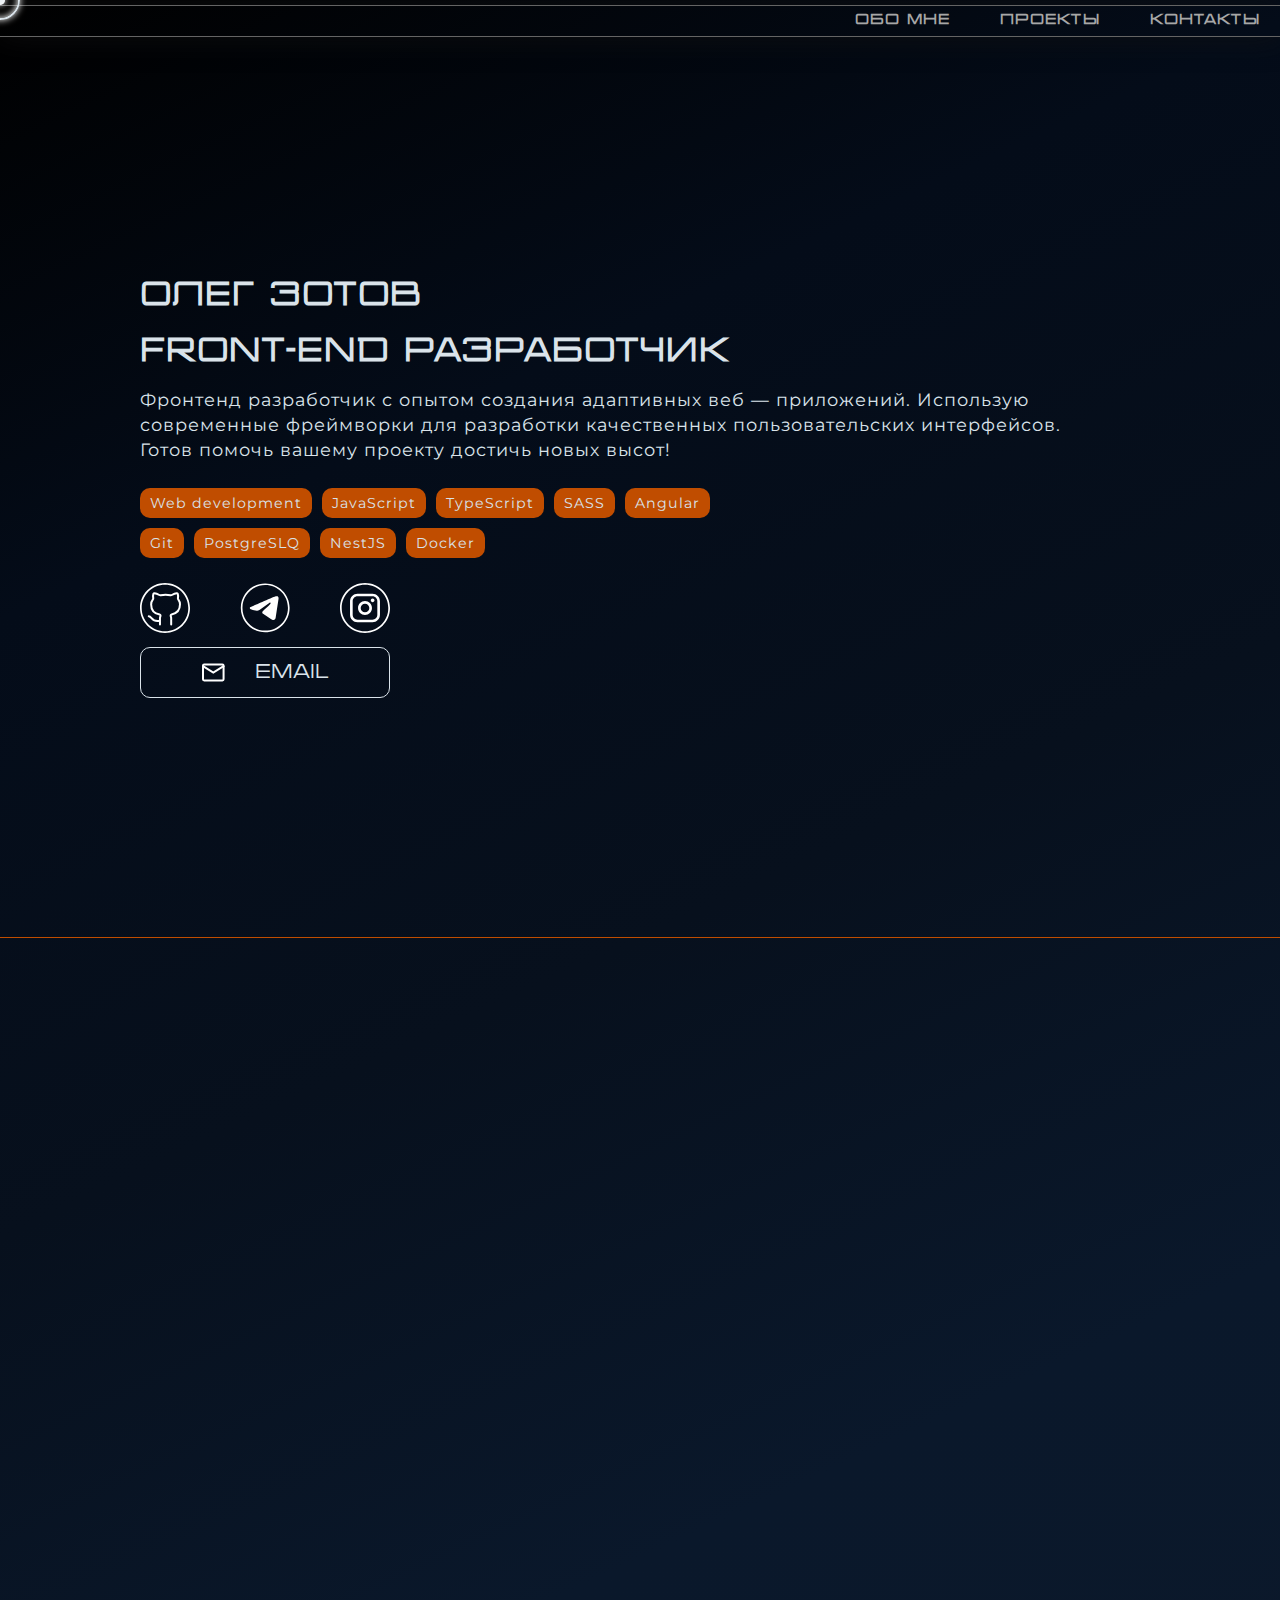
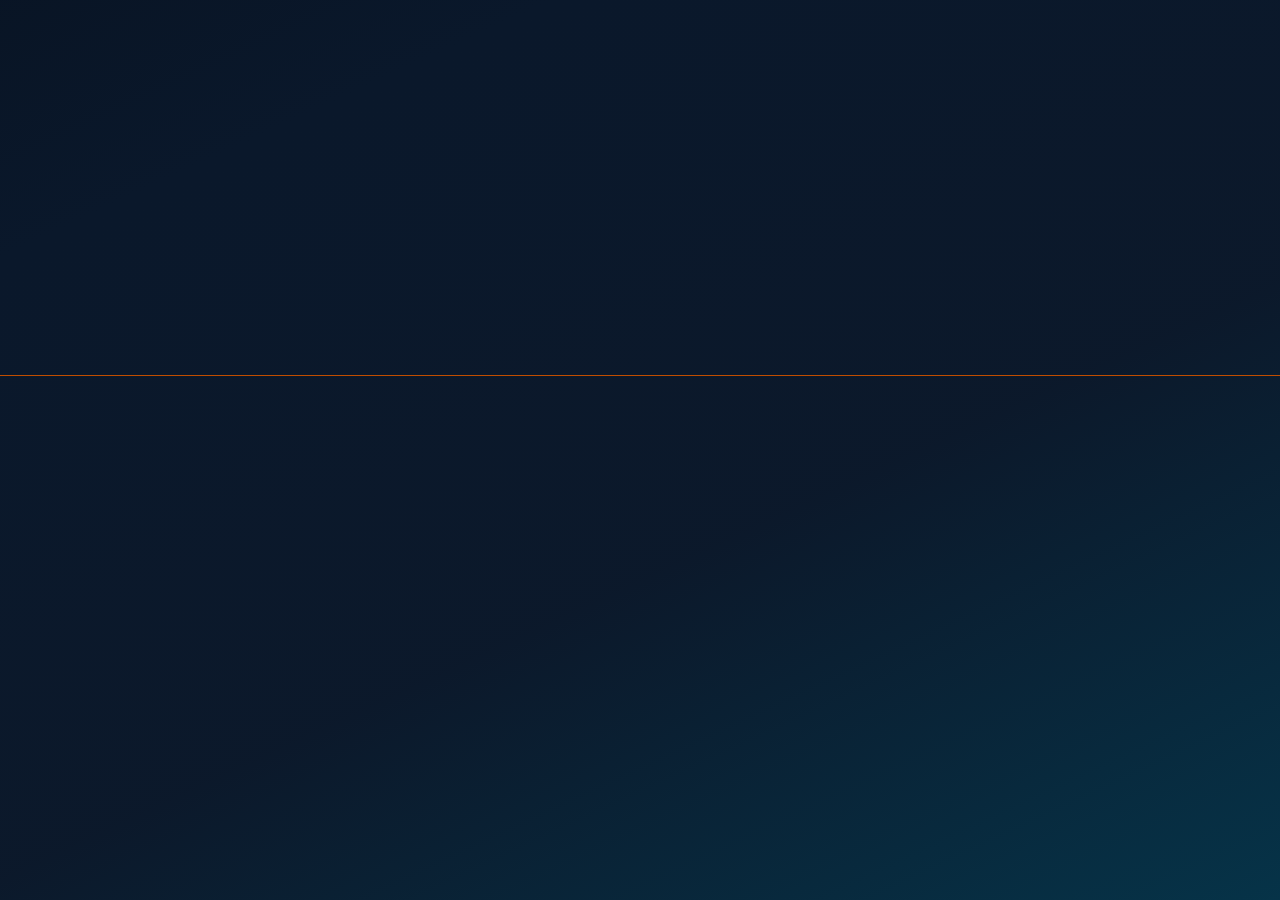
==== index.html @ 8ce7611c "push" ====
<!DOCTYPE html>
<html lang="en">
	<head>
		<meta charset="UTF-8" />
		<meta http-equiv="X-UA-Compatible" content="IE=edge" />
		<meta name="viewport" content="width=device-width, initial-scale=1.0" />

		<title>FrontEnd-Developer</title>

		<link rel="stylesheet" href="./css/main.css" />

		<link rel="icon" type="image/x-icon" href="./img/favicons/favicon.svg" />
		<link rel="apple-touch-icon" sizes="180x180" href="./img/favicons/apple-touch-icon.png" />
		<meta name="apple-mobile-web-app-title" content="FrontEnd-Developer" />

		<link rel="stylesheet" href="https://cdnjs.cloudflare.com/ajax/libs/animate.css/4.1.1/animate.min.css" />

		<script src="https://cdnjs.cloudflare.com/ajax/libs/wow/1.1.2/wow.min.js"></script>

		<script defer src="./js/index.bundle.js"></script>

		<!-- <script defer src="wow.min.js"></script>
    <script>new WOW().init();</script> -->
	</head>

	<body>
		<header class="header wow animate__animated animate__fadeInDown">
			<div class="header__inner container-full ">
				<nav class="header__menu hidden-mobile ">
					<ul class="header__menu-list">
						<li class="header__menu-item">
							<a href="#hero" class="header__menu-link">
								<p>Обо мне</p>
							</a>
						</li>
						<li class="header__menu-item">
							<a href="#projects" class="header__menu-link">
								<p>Проекты</p>
							</a>
						</li>
						<li class="header__menu-item">
							<a href="#contacts" class="header__menu-link ">
								<p>Контакты</p>
							</a>
						</li>
					</ul>
				</nav>
				<button class=" mobile-nav-btn  header__burger-button visible-mobile " type="button" onclick="mobileOverlay.showModal()">
					<span class="visually-hidden">Open navigation menu</span>
				</button>
			</div>
		</header>

		<div class="mobile-nav mobile-overlay visible-mobile">
			<form action="" class=" mobile-nav__close-button-wrapper" method="dialog" type="checkbox">
				<button class=" mobile-nav__close-button cross-button " type="submit">
					<span class="visually-hidden">Close navigation menu</span>
					<span></span>
					<span></span>
				</button>
			</form>

			<nav>
				<ul class="mobile-nav__list">
					<li><a href="#hero">Обо мне</a></li>
					<li><a href="#projects">Проекты</a></li>
					<li><a href="#contacts">Контакты</a></li>
				</ul>
			</nav>
		</div>

		<main>
			<section class="section">
				<div class="section__body container section__end" id="hero">
					<div class="hero">
						<div class="hero__main">
							<div data-wow-delay="0.2s" class="hero__body wow animate__animated animate__fadeIn ">
								<div class="hero__title title-1">
									<span>Олег Зотов</span>
								</div>
								<h1 class="hero__title title-1">
									<span>Front-end разработчик</span>
								</h1>

								<div class="hero__description description  ">
									<p>
										Фронтенд разработчик с&#160;опытом создания адаптивных веб&#160;&#8212; приложений. Использую современные фреймворки для разработки
										качественных пользовательских интерфейсов.
										<br />
										Готов помочь вашему проекту достичь новых высот!
									</p>
								</div>

								<div class="hero__info">
									<div class="hero__info-item">Web development</div>
									<div class="hero__info-item">JavaScript</div>
									<div class="hero__info-item">TypeScript</div>
									<div class="hero__info-item">SASS</div>
									<div class="hero__info-item">Angular</div>
									<div class="hero__info-item">Git</div>
									<div class="hero__info-item">PostgreSLQ</div>
									<div class="hero__info-item">NestJS</div>
									<div class="hero__info-item">Docker</div>
								</div>

								<div class="hero__contacts">
									<nav class="hero__soc1als">
										<ul class="hero__soc1al-list">
											<li class="home__soc1al-item .icon1">
												<a href="https://github.com/Helgeee" target="_blank">
													<svg
														class=" icon  icon--github fa-github icon1 "
														width="50"
														height="50"
														viewBox="0 0 50 50"
														fill="none"
														xmlns="http://www.w3.org/2000/svg"
													>
														<g clip-path="url(#clip0_373_123)">
															<path
																d="M25.055 50H24.945C11.1905 50 0 38.8095 0 25.055V24.945C0 11.1905 11.1905 0 24.945 0H25.055C38.8095 0 50 11.1905 50 24.945V25.055C50 38.8095 38.8095 50 25.055 50ZM24.945 1.69245C12.123 1.69245 1.69245 12.123 1.69245 24.945V25.055C1.69245 37.877 12.123 48.3076 24.945 48.3076H25.055C37.877 48.3076 48.3076 37.877 48.3076 25.055V24.945C48.3076 12.123 37.877 1.69245 25.055 1.69245H24.945Z"
																fill="white"
															/>
															<path
																d="M19.968 37.7248C11.9551 39.9521 11.9551 33.2701 8.75 33.2701M31.1859 41.3978V35.6117C31.2542 34.8074 31.1031 33.9956 30.7646 33.2575C30.4557 32.5843 30.8118 31.6092 31.5405 31.4778C35.9342 30.6847 40 28.4505 40 21.3418C39.9997 19.6469 39.4245 18.0053 38.3715 16.6421C37.9406 16.0842 37.7884 15.3496 37.9417 14.6615C38.2174 13.4227 38.1519 12.1369 37.7488 10.9245C37.5875 10.4393 37.1592 10.1076 36.65 10.1517C35.7918 10.226 34.2201 10.5933 31.8184 11.9922C31.4122 12.2288 30.9292 12.3051 30.4696 12.2053C27.2516 11.5064 23.9023 11.5064 20.6842 12.2053C20.2247 12.3051 19.7418 12.2288 19.3354 11.9922C16.9337 10.5933 15.3621 10.226 14.5038 10.1517C13.9946 10.1076 13.5663 10.4393 13.405 10.9245C13.0019 12.1369 12.9366 13.4226 13.2122 14.6614C13.3654 15.3496 13.2131 16.0842 12.7822 16.6422C11.7199 18.0175 11.144 19.6761 11.1539 21.3863C11.1539 28.4606 15.2398 30.6818 19.6461 31.5092C20.3687 31.6448 20.7137 32.6082 20.4034 33.275C20.0628 34.0069 19.9073 34.8122 19.968 35.6117L19.968 41.3978"
																stroke="white"
																stroke-width="2"
																stroke-linecap="round"
																stroke-linejoin="round"
															/>
														</g>
														<defs>
															<clipPath id="clip0_373_123">
																<rect width="50" height="50" fill="white" />
															</clipPath>
														</defs>
													</svg>
												</a>
											</li>

											<!-- <li class="home__soc1al-item.icon2">
                                        <a  href=""  target="_blank">
                                            <svg class="icon  icon--linkedin fa-linkedin icon2 "  width="50" height="50" viewBox="0 0 40 40" fill="none" xmlns="http://www.w3.org/2000/svg">
                                                <path d="M20.044 40H19.956C8.95239 40 0 31.0476 0 20.044V19.956C0 8.95239 8.95239 0 19.956 0H20.044C31.0476 0 40 8.95239 40 19.956V20.044C40 31.0476 31.0476 40 20.044 40ZM19.956 1.35396C9.69842 1.35396 1.35396 9.69842 1.35396 19.956V20.044C1.35396 30.3016 9.69842 38.646 19.956 38.646H20.044C30.3016 38.646 38.646 30.3016 38.646 20.044V19.956C38.646 9.69842 30.3016 1.35396 20.044 1.35396H19.956Z" fill="white"/>
                                                <path d="M9.89337 13.522C9.38428 13.0495 9.1311 12.4646 9.1311 11.7686C9.1311 11.0727 9.38563 10.462 9.89337 9.98816C10.4025 9.51563 11.0578 9.27869 11.8607 9.27869C12.6636 9.27869 13.2932 9.51563 13.8009 9.98816C14.31 10.4607 14.5632 11.0551 14.5632 11.7686C14.5632 12.4822 14.3086 13.0495 13.8009 13.522C13.2918 13.9945 12.646 14.2315 11.8607 14.2315C11.0754 14.2315 10.4025 13.9945 9.89337 13.522ZM14.1353 16.2326V30.72H9.55759V16.2326H14.1353Z" fill="white"/>
                                                <path d="M29.3741 17.6637C30.372 18.7469 30.8703 20.2335 30.8703 22.1264V30.464H26.5227V22.714C26.5227 21.7594 26.275 21.0175 25.7808 20.4894C25.2866 19.9614 24.6204 19.696 23.7864 19.696C22.9524 19.696 22.2862 19.96 21.792 20.4894C21.2978 21.0175 21.05 21.7594 21.05 22.714V30.464H16.6768V16.192H21.05V18.0848C21.4928 17.4538 22.0899 16.9556 22.84 16.5887C23.5901 16.2217 24.4336 16.0389 25.3719 16.0389C27.0427 16.0389 28.3776 16.5805 29.3741 17.6637Z" fill="white"/>
                                            </svg>                                 
                                        </a>
                                    </li>  -->

											<li class="hero__soc1al-item .icon3">
												<a href="https://t.me/helgee" target="_blank">
													<svg
														class="icon  icon--telegram  fa-telegram icon3 "
														width="50"
														height="50"
														viewBox="0 0 62 63"
														fill="none"
														xmlns="http://www.w3.org/2000/svg"
													>
														<path
															d="M31.3273 62.0449H31.192C14.2792 62.0449 0.519287 48.2808 0.519287 31.3631V31.2277C0.519287 14.31 14.2792 0.545959 31.192 0.545959H31.3273C48.2401 0.545959 62.0001 14.31 62.0001 31.2277V31.3631C62.0001 48.2808 48.2401 62.0449 31.3273 62.0449ZM31.192 2.62763C15.4259 2.62763 2.60035 15.457 2.60035 31.2277V31.3631C2.60035 47.1338 15.4259 59.9632 31.192 59.9632H31.3273C47.0935 59.9632 59.919 47.1338 59.919 31.3631V31.2277C59.919 15.457 47.0935 2.62763 31.3273 2.62763H31.192Z"
															fill="white"
														/>
														<path
															d="M12.81 30.2806C12.8932 30.2389 12.9765 30.1994 13.0577 30.1619C14.4686 29.5083 15.8983 28.8962 17.3259 28.2842C17.4029 28.2842 17.5319 28.1947 17.6048 28.1656C17.715 28.1177 17.8254 28.0719 17.9357 28.024C18.1479 27.9324 18.3602 27.8429 18.5704 27.7513C18.9949 27.5702 19.4174 27.3891 19.8419 27.208C20.6889 26.8458 21.5359 26.4836 22.3829 26.1193C24.0768 25.3949 25.7729 24.6683 27.4669 23.9439C29.1609 23.2195 30.857 22.493 32.551 21.7686C34.2449 21.0441 35.941 20.3177 37.635 19.5932C39.329 18.8688 41.0251 18.1423 42.719 17.4179C43.0957 17.2555 43.5036 17.014 43.9073 16.9433C44.2465 16.8829 44.5774 16.7663 44.9187 16.7018C45.5659 16.579 46.2797 16.529 46.8999 16.7976C47.1142 16.8912 47.3119 17.0224 47.4763 17.1868C48.263 17.9654 48.1527 19.2435 47.9862 20.3385C46.827 27.9699 45.6679 35.6034 44.5066 43.2348C44.3485 44.2819 44.132 45.431 43.3059 46.093C42.6066 46.6529 41.6119 46.7153 40.7482 46.478C39.8846 46.2386 39.1229 45.737 38.3758 45.2436C35.2771 43.1911 32.1764 41.1385 29.0777 39.086C28.341 38.5989 27.521 37.9619 27.5294 37.0772C27.5335 36.5443 27.8519 36.0697 28.1766 35.6471C30.8694 32.1332 34.7548 29.7185 37.6454 26.367C38.0533 25.8945 38.3738 25.041 37.814 24.7683C37.481 24.6059 37.098 24.8265 36.7942 25.0368C32.9734 27.6909 29.1547 30.3471 25.3338 33.0013C24.0873 33.8673 22.7804 34.7582 21.2779 34.9705C19.9335 35.162 18.5808 34.7874 17.2801 34.4043C16.1897 34.0837 15.1012 33.7548 14.017 33.4155C13.4405 33.2365 12.8454 33.0429 12.4 32.637C11.9547 32.2311 11.6987 31.5483 11.9672 31.0071C12.1358 30.6678 12.4625 30.4533 12.8059 30.2785L12.81 30.2806Z"
															fill="white"
														/>
													</svg>
												</a>
											</li>

											<li class="hero__soc1al-item .icon4">
												<a href="https://www.instagram.com/helgeee_?igsh=MW91dXV0dW8wa3pw" target="_blank">
													<svg
														class=" icon  icon--instagram  fa-instagram icon4 "
														width="50"
														height="50"
														viewBox="0 0 40 40"
														fill="none"
														xmlns="http://www.w3.org/2000/svg"
													>
														<path
															d="M20.044 40H19.956C8.95238 40 0 31.0476 0 20.044V19.956C0 8.95236 8.95238 0 19.956 0H20.044C31.0476 0 40 8.95236 40 19.956V20.044C40 31.0476 31.0476 40 20.044 40ZM19.956 1.35396C9.69841 1.35396 1.35396 9.69839 1.35396 19.956V20.044C1.35396 30.3016 9.69841 38.646 19.956 38.646H20.044C30.3016 38.646 38.646 30.3016 38.646 20.044V19.956C38.646 9.69839 30.3016 1.35396 20.044 1.35396H19.956Z"
															fill="white"
														/>
														<path
															d="M25.9797 8.53943H14.0215C10.7179 8.53943 8.03027 11.227 8.03027 14.5307V25.4707C8.03027 28.7743 10.7179 31.4619 14.0215 31.4619H25.9797C29.2834 31.4619 31.971 28.7743 31.971 25.4707V14.5307C31.971 11.227 29.2834 8.53943 25.9797 8.53943ZM10.1438 14.5307C10.1438 12.3928 11.8836 10.6529 14.0215 10.6529H25.9797C28.1176 10.6529 29.8574 12.3928 29.8574 14.5307V25.4707C29.8574 27.6086 28.1176 29.3484 25.9797 29.3484H14.0215C11.8836 29.3484 10.1438 27.6086 10.1438 25.4707V14.5307Z"
															fill="white"
														/>
														<path
															d="M20.0006 25.5722C23.0728 25.5722 25.5735 23.0728 25.5735 19.9993C25.5735 16.9258 23.0741 14.4264 20.0006 14.4264C16.9271 14.4264 14.4277 16.9258 14.4277 19.9993C14.4277 23.0728 16.9271 25.5722 20.0006 25.5722ZM20.0006 16.5413C21.9084 16.5413 23.46 18.0929 23.46 20.0006C23.46 21.9084 21.9084 23.46 20.0006 23.46C18.0929 23.46 16.5413 21.9084 16.5413 20.0006C16.5413 18.0929 18.0929 16.5413 20.0006 16.5413Z"
															fill="white"
														/>
														<path
															d="M26.0894 15.3269C26.9167 15.3269 27.591 14.654 27.591 13.8254C27.591 12.9968 26.918 12.3239 26.0894 12.3239C25.2608 12.3239 24.5879 12.9968 24.5879 13.8254C24.5879 14.654 25.2608 15.3269 26.0894 15.3269Z"
															fill="white"
														/>
													</svg>
												</a>
											</li>
										</ul>
									</nav>

									<button class="hero__soc1als-btn button button--email " type="button">
										<svg width="23" height="19" viewBox="0 0 23 19" fill="none" xmlns="http://www.w3.org/2000/svg">
											<path
												d="M20.4286 1.5H2.14286C1.51167 1.5 1 2.01167 1 2.64286V16.3571C1 16.9883 1.51167 17.5 2.14286 17.5H20.4286C21.0598 17.5 21.5714 16.9883 21.5714 16.3571V2.64286C21.5714 2.01167 21.0598 1.5 20.4286 1.5Z"
												stroke="white"
												stroke-width="2"
												stroke-linecap="round"
											/>
											<path d="M1 3.21436L11.2857 9.50007L21.5714 3.21436" stroke="white" stroke-width="2" stroke-linecap="round" />
										</svg>

										<a href="mailto:olegzotak@gmail.com">email</a>
									</button>
								</div>
							</div>
						</div>
					</div>
				</div>
			</section>

			<section class="section">
				<div class="section__body container-full section__end" id="projects">
					<div class="section__header">
						<div data-wow-delay="0.3s" class="projects__title title-3 wow animate__animated animate__fadeInLeft">
							Projects
						</div>
					</div>

					<div class="projects__wrapper wow animate__animated animate__fadeInUp">
						<div class="projects__numbers-ribbon hidden-mobile">
							<ul class="projects__numbers-list">
								<li class="projects__number wow animate__animated animate__fadeInUp ">
									<div class="projects__counter ">
										<span> 01 </span>
									</div>
								</li>
								<li class="projects__number wow animate__animated animate__fadeInUp ">
									<div class="projects__counter sticky-active projects__index-number">
										<span> 02 </span>
									</div>
								</li>
							</ul>
						</div>

						<div class="projects__cards-ribbon">
							<ul class="cards__cards-list">
								<li class="card hover-text-one wow animate__animated animate__fadeInUp">
									<div class="card__wrapper">
										<figure class="card__body effect-text-two">
											<picture>
												<source srcset="./img/prew-2.webp 1x, ./img/prew-2@2x.webp 2x" type="image/webp" />
												<source srcset="./img/prew-2.jpg 1x, ./img/prew-2@2x.jpg 2x" type="image/jpeg" />
												<img class="card__img-project" src="./img/prew-2.jpg" alt="" height="400" width="600" />
											</picture>
											<figcaption class="card__info">
												<h3 class="card__title title-1">Model<span>Shcool</span></h3>

												<div class="card__description ">
													<p class="card__subtitle">
														<span class="card__subtitle-span"> разработан в&#160;2024 </span>
														<br />
														Коммерческий проект выполненный для модельной школы
													</p>
												</div>
											</figcaption>
										</figure>

										<div class="card__project-link">
											<a href="">
												<span>git projects</span>
											</a>
										</div>
									</div>
								</li>

								<li class="card hover-text-one wow animate__animated animate__fadeInUp">
									<div class="card__wrapper">
										<figure class="card__body effect-text-two">
											<picture>
												<source srcset="./img/prew-1.webp 1x, ./img/prew-1@2x.webp 2x" type="image/webp" />
												<source srcset="./img/prew-1.jpg 1x, ./img/prew-1@2x.jpg 2x" type="image/jpeg" />
												<img class="card__img-project" src="./img/prew-1.jpg" alt="" height="400" width="600" />
											</picture>
											<figcaption class="card__info">
												<h3 class="card__title title-1">Journey<span>Journal</span></h3>

												<div class="card__description ">
													<p class="card__subtitle">
														<span class="card__subtitle-span">В&#160;разработке с&#160;2024 </span>
														<br />
														проект социальной сети Journey Journal v.3.0 находится в&#160;разработке
													</p>
												</div>
											</figcaption>
										</figure>

										<div class="card__project-link">
											<a href="https://github.com/Helgeee/JourneyJournal_v2_Graduation_Project">
												<span>git projects</span>
											</a>
										</div>
									</div>
								</li>
							</ul>
						</div>
					</div>
				</div>
			</section>

			<section class="section">
				<div class="section__body container-full" id="contacts">
					<div class="section__header">
						<div data-wow-delay="0.3s" class="projects__title title-3 wow animate__animated animate__fadeInLeft">
							<span>Contact-me</span>
						</div>
					</div>

					<div class="contact-me__wrapper wow animate__animated animate__fadeInUp">
						<div class="contact-me__body">
							<div class="contact-me__title title-4 ">
								Свяжитесь со&#160;мной:
							</div>

							<div class="contact-me__contacts">
								<nav class="contact-me__soc1als">
									<ul class="contact-me__soc1al-list">
										<li class="hero__soc1al-item .icon3">
											<a href="https://github.com/Helgeee" target="_blank">
												<svg
													class=" icon  icon--github fa-github icon1 "
													width="50"
													height="50"
													viewBox="0 0 50 50"
													fill="none"
													xmlns="http://www.w3.org/2000/svg"
												>
													<g clip-path="url(#clip0_373_123)">
														<path
															d="M25.055 50H24.945C11.1905 50 0 38.8095 0 25.055V24.945C0 11.1905 11.1905 0 24.945 0H25.055C38.8095 0 50 11.1905 50 24.945V25.055C50 38.8095 38.8095 50 25.055 50ZM24.945 1.69245C12.123 1.69245 1.69245 12.123 1.69245 24.945V25.055C1.69245 37.877 12.123 48.3076 24.945 48.3076H25.055C37.877 48.3076 48.3076 37.877 48.3076 25.055V24.945C48.3076 12.123 37.877 1.69245 25.055 1.69245H24.945Z"
															fill="white"
														/>
														<path
															d="M19.968 37.7248C11.9551 39.9521 11.9551 33.2701 8.75 33.2701M31.1859 41.3978V35.6117C31.2542 34.8074 31.1031 33.9956 30.7646 33.2575C30.4557 32.5843 30.8118 31.6092 31.5405 31.4778C35.9342 30.6847 40 28.4505 40 21.3418C39.9997 19.6469 39.4245 18.0053 38.3715 16.6421C37.9406 16.0842 37.7884 15.3496 37.9417 14.6615C38.2174 13.4227 38.1519 12.1369 37.7488 10.9245C37.5875 10.4393 37.1592 10.1076 36.65 10.1517C35.7918 10.226 34.2201 10.5933 31.8184 11.9922C31.4122 12.2288 30.9292 12.3051 30.4696 12.2053C27.2516 11.5064 23.9023 11.5064 20.6842 12.2053C20.2247 12.3051 19.7418 12.2288 19.3354 11.9922C16.9337 10.5933 15.3621 10.226 14.5038 10.1517C13.9946 10.1076 13.5663 10.4393 13.405 10.9245C13.0019 12.1369 12.9366 13.4226 13.2122 14.6614C13.3654 15.3496 13.2131 16.0842 12.7822 16.6422C11.7199 18.0175 11.144 19.6761 11.1539 21.3863C11.1539 28.4606 15.2398 30.6818 19.6461 31.5092C20.3687 31.6448 20.7137 32.6082 20.4034 33.275C20.0628 34.0069 19.9073 34.8122 19.968 35.6117L19.968 41.3978"
															stroke="white"
															stroke-width="2"
															stroke-linecap="round"
															stroke-linejoin="round"
														/>
													</g>
													<defs>
														<clipPath id="clip0_373_123">
															<rect width="50" height="50" fill="white" />
														</clipPath>
													</defs>
												</svg>
											</a>
										</li>

										<li class="hero__soc1al-item .icon3">
											<a href="https://t.me/helgee" target="_blank">
												<svg
													class="icon  icon--telegram  fa-telegram icon2 "
													width="50"
													height="50"
													viewBox="0 0 62 63"
													fill="none"
													xmlns="http://www.w3.org/2000/svg"
												>
													<path
														d="M31.3273 62.0449H31.192C14.2792 62.0449 0.519287 48.2808 0.519287 31.3631V31.2277C0.519287 14.31 14.2792 0.545959 31.192 0.545959H31.3273C48.2401 0.545959 62.0001 14.31 62.0001 31.2277V31.3631C62.0001 48.2808 48.2401 62.0449 31.3273 62.0449ZM31.192 2.62763C15.4259 2.62763 2.60035 15.457 2.60035 31.2277V31.3631C2.60035 47.1338 15.4259 59.9632 31.192 59.9632H31.3273C47.0935 59.9632 59.919 47.1338 59.919 31.3631V31.2277C59.919 15.457 47.0935 2.62763 31.3273 2.62763H31.192Z"
														fill="white"
													/>
													<path
														d="M12.81 30.2806C12.8932 30.2389 12.9765 30.1994 13.0577 30.1619C14.4686 29.5083 15.8983 28.8962 17.3259 28.2842C17.4029 28.2842 17.5319 28.1947 17.6048 28.1656C17.715 28.1177 17.8254 28.0719 17.9357 28.024C18.1479 27.9324 18.3602 27.8429 18.5704 27.7513C18.9949 27.5702 19.4174 27.3891 19.8419 27.208C20.6889 26.8458 21.5359 26.4836 22.3829 26.1193C24.0768 25.3949 25.7729 24.6683 27.4669 23.9439C29.1609 23.2195 30.857 22.493 32.551 21.7686C34.2449 21.0441 35.941 20.3177 37.635 19.5932C39.329 18.8688 41.0251 18.1423 42.719 17.4179C43.0957 17.2555 43.5036 17.014 43.9073 16.9433C44.2465 16.8829 44.5774 16.7663 44.9187 16.7018C45.5659 16.579 46.2797 16.529 46.8999 16.7976C47.1142 16.8912 47.3119 17.0224 47.4763 17.1868C48.263 17.9654 48.1527 19.2435 47.9862 20.3385C46.827 27.9699 45.6679 35.6034 44.5066 43.2348C44.3485 44.2819 44.132 45.431 43.3059 46.093C42.6066 46.6529 41.6119 46.7153 40.7482 46.478C39.8846 46.2386 39.1229 45.737 38.3758 45.2436C35.2771 43.1911 32.1764 41.1385 29.0777 39.086C28.341 38.5989 27.521 37.9619 27.5294 37.0772C27.5335 36.5443 27.8519 36.0697 28.1766 35.6471C30.8694 32.1332 34.7548 29.7185 37.6454 26.367C38.0533 25.8945 38.3738 25.041 37.814 24.7683C37.481 24.6059 37.098 24.8265 36.7942 25.0368C32.9734 27.6909 29.1547 30.3471 25.3338 33.0013C24.0873 33.8673 22.7804 34.7582 21.2779 34.9705C19.9335 35.162 18.5808 34.7874 17.2801 34.4043C16.1897 34.0837 15.1012 33.7548 14.017 33.4155C13.4405 33.2365 12.8454 33.0429 12.4 32.637C11.9547 32.2311 11.6987 31.5483 11.9672 31.0071C12.1358 30.6678 12.4625 30.4533 12.8059 30.2785L12.81 30.2806Z"
														fill="white"
													/>
												</svg>
											</a>
										</li>

										<li class="hero__soc1al-item .icon4">
											<a href="https://www.instagram.com/helgeee_?igsh=MW91dXV0dW8wa3pw" target="_blank">
												<svg
													class=" icon  icon--instagram  fa-instagram icon4 "
													width="50"
													height="50"
													viewBox="0 0 40 40"
													fill="none"
													xmlns="http://www.w3.org/2000/svg"
												>
													<path
														d="M20.044 40H19.956C8.95238 40 0 31.0476 0 20.044V19.956C0 8.95236 8.95238 0 19.956 0H20.044C31.0476 0 40 8.95236 40 19.956V20.044C40 31.0476 31.0476 40 20.044 40ZM19.956 1.35396C9.69841 1.35396 1.35396 9.69839 1.35396 19.956V20.044C1.35396 30.3016 9.69841 38.646 19.956 38.646H20.044C30.3016 38.646 38.646 30.3016 38.646 20.044V19.956C38.646 9.69839 30.3016 1.35396 20.044 1.35396H19.956Z"
														fill="white"
													/>
													<path
														d="M25.9797 8.53943H14.0215C10.7179 8.53943 8.03027 11.227 8.03027 14.5307V25.4707C8.03027 28.7743 10.7179 31.4619 14.0215 31.4619H25.9797C29.2834 31.4619 31.971 28.7743 31.971 25.4707V14.5307C31.971 11.227 29.2834 8.53943 25.9797 8.53943ZM10.1438 14.5307C10.1438 12.3928 11.8836 10.6529 14.0215 10.6529H25.9797C28.1176 10.6529 29.8574 12.3928 29.8574 14.5307V25.4707C29.8574 27.6086 28.1176 29.3484 25.9797 29.3484H14.0215C11.8836 29.3484 10.1438 27.6086 10.1438 25.4707V14.5307Z"
														fill="white"
													/>
													<path
														d="M20.0006 25.5722C23.0728 25.5722 25.5735 23.0728 25.5735 19.9993C25.5735 16.9258 23.0741 14.4264 20.0006 14.4264C16.9271 14.4264 14.4277 16.9258 14.4277 19.9993C14.4277 23.0728 16.9271 25.5722 20.0006 25.5722ZM20.0006 16.5413C21.9084 16.5413 23.46 18.0929 23.46 20.0006C23.46 21.9084 21.9084 23.46 20.0006 23.46C18.0929 23.46 16.5413 21.9084 16.5413 20.0006C16.5413 18.0929 18.0929 16.5413 20.0006 16.5413Z"
														fill="white"
													/>
													<path
														d="M26.0894 15.3269C26.9167 15.3269 27.591 14.654 27.591 13.8254C27.591 12.9968 26.918 12.3239 26.0894 12.3239C25.2608 12.3239 24.5879 12.9968 24.5879 13.8254C24.5879 14.654 25.2608 15.3269 26.0894 15.3269Z"
														fill="white"
													/>
												</svg>
											</a>
										</li>
									</ul>
								</nav>

								<button class="contact-me__soc1als-btn button button--email " type="button">
									<svg width="23" height="19" viewBox="0 0 23 19" fill="none" xmlns="http://www.w3.org/2000/svg">
										<path
											d="M20.4286 1.5H2.14286C1.51167 1.5 1 2.01167 1 2.64286V16.3571C1 16.9883 1.51167 17.5 2.14286 17.5H20.4286C21.0598 17.5 21.5714 16.9883 21.5714 16.3571V2.64286C21.5714 2.01167 21.0598 1.5 20.4286 1.5Z"
											stroke="white"
											stroke-width="2"
											stroke-linecap="round"
										/>
										<path d="M1 3.21436L11.2857 9.50007L21.5714 3.21436" stroke="white" stroke-width="2" stroke-linecap="round" />
									</svg>

									<a href="mailto:olegzotak@gmail.com">email</a>
								</button>
							</div>
						</div>
					</div>
				</div>
			</section>
		</main>

		<footer class="footer wow animate__animated animate__fadeInUp">
			<div class="footer__inner container-full ">
				<div class="footer__info">
					<p>&#169; Made is&#160;Oleg Zotov <time datetime="2025">2025</time></p>
				</div>

				<div class="footer__navigation">
					<nav class="footer__menu">
						<ul class="footer__menu-list">
							<li class="footer__menu-item">
								<a href="https://github.com/Helgeee" class="footer__menu-link">
									<span>github</span>
									<svg class="icon icon--arrow-right hidden-mobile">
										<use href="./img/svgsprite/sprite.symbol.svg#arrow-right"></use>
									</svg>
								</a>
							</li>

							<li class="footer__menu-item">
								<a href="https://t.me/helgee" class="footer__menu-link">
									<div>telegram</div>
									<svg class="icon icon--arrow-right hidden-mobile">
										<use href="./img/svgsprite/sprite.symbol.svg#arrow-right"></use>
									</svg>
								</a>
							</li>
							<li class="footer__menu-item">
								<a href="https://www.instagram.com/helgeee_?igsh=MW91dXV0dW8wa3pw" class="footer__menu-link">
									<span>instagram</span>
									<svg class="icon icon--arrow-right hidden-mobile">
										<use href="./img/svgsprite/sprite.symbol.svg#arrow-right"></use>
									</svg>
								</a>
							</li>
							<li class="footer__menu-item">
								<a href="#hero" class="footer__menu-up">
									<svg class="icon icon--up">
										<use href="./img/svgsprite/sprite.symbol.svg#Up"></use>
									</svg>
								</a>
							</li>
						</ul>
					</nav>
				</div>
			</div>
		</footer>

		<div class="cursor__one hidden-mobile"></div>
		<div class="cursor__two hidden-mobile"></div>
	</body>
</html>
---- css/main.css ----
@charset "UTF-8";
/* Base */
/* Reset and base styles  */
* {
  padding: 0px;
  margin: 0px;
  border: none;
}

*,
*::before,
*::after {
  box-sizing: border-box;
}

/* Links */
a, a:link, a:visited {
  text-decoration: none;
}

a:hover {
  text-decoration: none;
}

/* Common */
aside, nav, footer, header, section, main {
  display: block;
}

h1, h2, h3, h4, h5, h6, p {
  font-size: inherit;
  font-weight: inherit;
}

ul, ul li {
  list-style: none;
}

img {
  vertical-align: top;
}

img, svg {
  max-width: 100%;
  height: auto;
}

address {
  font-style: normal;
}

/* Form */
input, textarea, button, select {
  font-family: inherit;
  font-size: inherit;
  color: inherit;
  background-color: transparent;
}

input::-ms-clear {
  display: none;
}

button, input[type=submit] {
  display: inline-block;
  box-shadow: none;
  background-color: transparent;
  background: none;
  cursor: pointer;
}

input:focus, input:active,
button:focus, button:active {
  outline: none;
}

button::-moz-focus-inner {
  padding: 0;
  border: 0;
}

label {
  cursor: pointer;
}

legend {
  display: block;
}

:root {
  --container-width: 1240px;
  --container-padding: 15px;
  --font-family-title: "Radiotechnika";
  --font-family-base: "Montserrat";
  --laptop-size: 1199px;
  --tablet-size: 959px;
  --mobile-size: 599px;
  --color-dark: #000000;
  --color-dark-alt: rgba(19, 19, 19, 0.7);
  --color-light: #DAE3EA ;
  --color-gray: #646464 ;
  --color-gray-light: #A7A7A7;
  --color-accent: #c04d00;
  background-image: linear-gradient(-25deg, #063348, rgba(10, 24, 43, 0.9490196078), #0a182b, #07101d 60%, #040c19 80%, #000000);
  --background-color: background-image ;
  --background-color-alt: #011025ea ;
  --border: 1px solid var(--color-light);
  --border-radius: 10px;
  --border-radius-small: 15px;
  --border-radius-ring: 50px;
  --shadow: 0 5px 0 0 var(--color-dark);
  --padding-card: 10px;
  --container-padding-x: 20px;
  --section-padding-y: 70px;
  --input-height: 56px;
  --button-height: 30px;
  --gap: 0.5rem;
  --gap-long: 2rem;
  --transition-duration: 0.2s;
  --transition-duration-slow: 0.5s;
}

@font-face {
  font-family: Montserrat;
  font-display: swap;
  src: url("../fonts/Montserrat-BoldItalic.woff2") format("woff2"), url("../fonts/Montserrat-BoldItalic.woff") format("woff");
  font-weight: 400;
  font-style: normal;
}
@font-face {
  font-family: Montserrat;
  font-display: swap;
  src: url("../fonts/Montserrat-Regular.woff2") format("woff2"), url("../fonts/Montserrat-Regular.woff") format("woff");
  font-weight: 400;
  font-style: normal;
}
@font-face {
  font-family: Montserrat;
  font-display: swap;
  src: url("../fonts/Montserrat-Bold.woff2") format("woff2"), url("../fonts/Montserrat-Bold.woff") format("woff");
  font-weight: 700;
  font-style: normal;
}
@font-face {
  font-family: Radiotechnika;
  font-display: swap;
  src: url("../fonts/Radiotechnika.woff2") format("woff2"), url("../fonts/Radiotechnika.woff") format("woff");
  font-weight: 400;
  font-style: normal;
}
* {
  cursor: none;
}

html {
  scroll-behavior: smooth;
  background-color: rgb(39, 39, 39);
}

body {
  font-family: var(--font-family-base);
  letter-spacing: 1px;
  font-weight: 600;
  line-height: 1.28;
  background-color: var(--background-color);
  background-size: 100% 100%;
  background-repeat: no-repeat;
  color: var(--color-light);
  background-size: cover;
}

img {
  display: block;
}

a {
  text-decoration: none;
  color: inherit;
}

code {
  background-color: #e9f1f6;
  padding: 0.2rem;
  border-radius: 4px;
}

pre.code {
  overflow-x: auto;
  background-color: #e9f1f6;
  padding: 1rem;
  border-radius: 4px;
}

/* Стилизация скролл-бара */
::-webkit-scrollbar {
  width: 0;
}

::-webkit-scrollbar-track {
  background: transparent;
}

::-webkit-scrollbar-thumb {
  background: transparent;
}

::-webkit-scrollbar-thumb:hover {
  background: var(--color-accent);
}

.none {
  display: none !important;
}

@media (min-width: 820px) {
  .visible-mobile {
    display: none !important;
  }
}

@media (max-width: 820px) {
  .hidden-mobile {
    display: none !important;
  }
}

.visually-hidden {
  position: absolute;
  width: 1px;
  height: 1px;
  margin: -1px;
  border: 0;
  padding: 0;
  white-space: nowrap;
  clip-path: inset(100%);
  clip: rect(0 0 0 0);
  overflow: hidden;
}

.no-scroll {
  overflow-y: hidden;
}

.text-left {
  text-align: left;
}

.text-right {
  text-align: right;
}

.text-center {
  text-align: center;
}

.d-flex {
  display: flex;
}

.flex-center {
  justify-content: center;
}

/* Демо контент */
.content-demo {
  margin-bottom: 5rem;
  padding: 1rem;
  background-color: #dadada;
}

/* Контейнеры */
.container {
  margin: 0 auto;
  padding: 0 var(--container-padding);
  max-width: var(--container-width);
  width: 100%;
}

.container-full {
  padding: 0 var(--container-padding);
  max-width: 100%;
}

.container-left-50 {
  padding: 0 var(--container-padding);
  max-width: 50%;
}
@media (max-width: 820px) {
  .container-left-50 {
    max-width: 100%;
  }
}

.container-right-50 {
  padding: 0 var(--container-padding);
  max-width: 50%;
  margin-left: auto;
}
@media (max-width: 820px) {
  .container-right-50 {
    max-width: 100%;
  }
}

.container-right {
  padding-left: calc((100% - var(--container-width)) / 2 + var(--container-padding));
}
@media (max-width: 1220px) {
  .container-right {
    padding-left: var(--container-padding);
  }
}

.container-left {
  padding-right: calc((100% - var(--container-width)) / 2 + var(--container-padding));
}
@media (max-width: 1220px) {
  .container-left {
    padding-right: var(--container-padding);
  }
}

.container-half-left {
  padding-right: calc((100% - var(--container-width)) / 2 + var(--container-width) / 2);
  padding-left: calc((100% - var(--container-width)) / 2 + var(--container-padding));
}
@media (max-width: 1220px) {
  .container-half-left {
    padding-left: var(--container-padding);
  }
}
@media (max-width: 820px) {
  .container-half-left {
    padding: 0 var(--container-padding);
  }
}

.container-half-right {
  padding-left: calc((100% - var(--container-width)) / 2 + var(--container-width) / 2);
  padding-right: calc((100% - var(--container-width)) / 2 + var(--container-padding));
}
@media (max-width: 1220px) {
  .container-half-right {
    padding-right: var(--container-padding);
  }
}
@media (max-width: 820px) {
  .container-half-right {
    padding: 0 var(--container-padding);
  }
}

.section__header {
  margin-left: 50px;
}
@media (max-width: 820px) {
  .section__header {
    margin-left: 0;
    text-align: center;
  }
}
.section__body {
  margin-bottom: 60px;
}
.section__end::after {
  margin: 40px;
  content: "";
  position: absolute;
  left: 0;
  right: 0;
  height: 1px;
  background: var(--color-accent);
  width: 100%;
  margin: 0 auto;
}

html, body {
  min-height: 100vh;
  display: flex;
  flex-direction: column;
}

.footer {
  margin-top: auto;
}

.footer {
  padding: 15px 0;
}

/* Blocks */
.about-me__header {
  margin-left: 50px;
}
.about-me__wrapper {
  display: flex;
  justify-content: center;
}
.about-me__body {
  margin-top: 40px;
  margin-bottom: 40px;
  gap: 20px;
  max-width: 1100px;
  padding: 40px;
  border: var(--border);
}
.about-me__title {
  padding-top: 20px;
}

#WebGL-output {
  position: absolute;
  width: 100%;
  height: 100%;
  overflow: hidden;
}

.dg {
  display: none;
  background-position: center center;
  background-size: cover;
  background-repeat: no-repeat;
}

.button {
  padding: 15px 40px;
  font-size: 20px;
  color: var(--color-light);
  border-radius: var(--border-radius);
  border: var(--border);
}
@media (hover: hover) {
  .button:hover {
    background-color: var(--color-accent);
    transition-duration: var(--transition-duration);
    text-shadow: 0px 0px 1px #ffffff;
    stroke: #ffffff;
  }
  .button:hover::before, .button:hover::after {
    content: "";
    background-color: var(--color-dark);
  }
}
@media (hover: none) {
  .button:active {
    background-color: var(--color-accent);
    transition-duration: var(--transition-duration);
    text-shadow: 0px 0px 1px #ffffff;
    stroke: #ffffff;
  }
  .button:active::before, .button:active::after {
    content: "";
    background-color: var(--color-dark);
  }
}
.button--email {
  display: flex;
  justify-content: center;
  align-items: center;
  max-width: 500px;
  font-family: var(--font-family-title);
  text-transform: uppercase;
}
.button--email svg {
  transition-duration: 0.2s;
  margin-right: 30px;
}
@media (max-width: 820px) {
  .button--email {
    min-width: 300px;
    padding: 15px 20px;
  }
  .button--email svg {
    margin-right: 40px;
  }
}
.button--transparent {
  color: var(--color-dark);
  background-color: transparent;
}

.card__wrapper {
  margin-bottom: 40px;
  padding-left: 25px;
}
@media (max-width: 820px) {
  .card__wrapper {
    padding: var(--padding-card);
  }
}
.card__body {
  height: auto;
  background-color: var(--color-accent);
  display: flex;
  align-items: center;
  justify-content: center;
  min-height: 200px;
  min-width: 300px;
  border-radius: 8px;
}
@media (hover: hover) {
  .card__body:hover {
    color: var(--color-dark);
  }
}
@media (hover: none) {
  .card__body:active {
    color: var(--color-dark);
  }
}
.card__img-project {
  max-width: 100%;
  height: auto;
  width: 100%;
}
@media (max-width: 820px) {
  .card__img-project {
    width: 100%;
  }
}
.card__title {
  text-align: center;
  letter-spacing: 1px;
  font-size: clamp(20px, 2.7777777778vw, 40px);
  margin-bottom: 10px;
}
.card__subtitle {
  font-size: clamp(14px, 1.25vw, 18px);
  line-height: 1.4;
  font-weight: 400;
  color: var(--color-dark);
  font-family: var(--font-family-base);
  text-align: start;
}
.card__subtitle-span {
  font-size: clamp(12px, 1.1111111111vw, 16px);
  font-weight: 600;
}
.card__project-link {
  font-size: clamp(14px, 1.25vw, 18px);
  text-transform: uppercase;
  display: flex;
  justify-content: end;
  margin-top: 15px;
}
@media (hover: hover) {
  .card__project-link:hover {
    color: var(--color-accent);
    transition-duration: var(--transition-duration);
  }
}
@media (hover: none) {
  .card__project-link:active {
    color: var(--color-accent);
    transition-duration: var(--transition-duration);
  }
}

/* Общие стили */
.hover-text-one {
  overflow: hidden;
  margin: 0;
  width: 100%;
  text-align: start;
}

.hover-text-one figure {
  position: relative;
  z-index: 1;
  display: inline-block;
  overflow: hidden;
  background: rgba(10, 7, 67, 0.8352941176);
  text-align: left;
  cursor: pointer;
  min-height: 200px; /* Установите минимальную высоту */
}

.hover-text-one figure img {
  position: relative;
  display: block;
  height: auto; /* Измените min-height на height: auto */
  width: 100%;
  opacity: 0.8;
}

.hover-text-one figure figcaption {
  color: var(--color-dark);
  text-transform: uppercase;
  font-size: 1.25em;
  -webkit-backface-visibility: hidden;
  backface-visibility: hidden;
}

.hover-text-one figure figcaption::before,
.hover-text-one figure figcaption::after {
  pointer-events: none;
}

.hover-text-one figure figcaption {
  position: absolute;
  top: 0;
  left: 0;
  width: 100%;
  height: 100%;
}

.hover-text-one figure h3 {
  word-spacing: -0.15em;
  font-weight: 300;
}

.hover-text-one figure h3 span {
  font-weight: 1000;
}

.hover-text-one figure h3,
.hover-text-one figure p {
  margin: 0;
}

/* Эффект при наведении */
figure.effect-text-two figcaption::before {
  position: absolute;
  top: 0;
  left: 0;
  width: 100%;
  height: 100%;
  background: -webkit-linear-gradient(top, rgba(192, 77, 0, 0) 0%, rgba(192, 77, 0, 0.8) 75%);
  background: linear-gradient(to bottom, rgba(192, 77, 0, 0) 0%, rgba(192, 77, 0, 0.8) 75%);
  content: "";
  opacity: 0;
  -webkit-transform: translate3d(0, 50%, 0);
  transform: translate3d(0, 50%, 0);
}

figure.effect-text-two h3 {
  position: absolute;
  top: 50%;
  left: 0;
  width: 100%;
  color: var(--color-accent);
  -webkit-transition: -webkit-transform 0.35s, color 0.35s;
  transition: transform 0.35s, color 0.35s;
  -webkit-transform: translate3d(0, -50%, 0);
  transform: translate3d(0, -50%, 0);
}

figure.effect-text-two figcaption::before,
figure.effect-text-two p {
  -webkit-transition: opacity 0.35s, -webkit-transform 0.35s;
  transition: opacity 0.35s, transform 0.35s;
}

figure.effect-text-two p {
  position: absolute;
  bottom: 0;
  left: 0;
  padding: 1em;
  width: 100%;
  opacity: 0;
  -webkit-transform: translate3d(0, 10px, 0);
  transform: translate3d(0, 10px, 0);
}

figure.effect-text-two:hover h3 {
  color: var(--color-dark);
  -webkit-transform: translate3d(0, -50%, 0) translate3d(0, -40px, 0);
  transform: translate3d(0, -50%, 0) translate3d(0, -40px, 0);
}

figure.effect-text-two:hover figcaption::before,
figure.effect-text-two:hover p {
  opacity: 1;
  -webkit-transform: translate3d(0, 0, 0);
  transform: translate3d(0, 0, 0);
}

.contact-me__wrapper {
  display: flex;
  justify-content: center;
  align-items: center;
}
@media (max-width: 820px) {
  .contact-me__wrapper {
    margin: 20px;
  }
}
.contact-me__body {
  display: grid;
  grid-template-columns: 1fr 1fr;
  justify-content: center;
  align-items: center;
  max-width: 1000px;
  width: 100%;
  min-height: 300px;
}
@media (max-width: 820px) {
  .contact-me__body {
    grid-template-columns: 1fr;
    margin: 20px;
    max-width: 600px;
    width: 100%;
  }
}
.contact-me__title {
  text-align: center;
}
.contact-me__contacts {
  display: grid;
  grid-template-columns: 1fr 1fr;
  align-items: center;
  gap: var(--gap-long);
}
@media (max-width: 820px) {
  .contact-me__contacts {
    grid-template-columns: 1fr;
    margin: 20px;
  }
}
.contact-me__soc1al-list {
  display: flex;
  justify-content: center;
  gap: var(--gap-long);
  max-width: 100%;
}

.cross-button {
  padding: 0;
  background-color: transparent;
  border: none;
  z-index: 999;
  position: relative;
  height: 50px;
  width: 50px;
  margin: 5px;
  border: 3px solid var(--color-light);
  border-radius: var(--border-radius-ring);
  transition-duration: 0.25s;
  transform-style: preserve-3d;
  animation: rotation 1s linear infinite;
  box-shadow: 0px 0px 7px #ffffff inset, 0px 0px 7px #ffffff;
}
.cross-button::after {
  content: "";
  position: absolute;
  top: 50%;
  left: 7px;
  width: 70%;
  height: 2px;
  background-color: var(--color-light);
  border-radius: 5px;
}
@keyframes rotation {
  0% {
    transform: rotateX(0deg);
  }
  50% {
    transform: rotateX(180deg);
  }
  100% {
    transform: rotateZ(180deg);
  }
}
@media (hover: hover) {
  .cross-button:hover {
    box-shadow: 0px 0px 7px #ffffff inset, 0px 0px 7px #ffffff;
  }
}
@media (hover: none) {
  .cross-button:active {
    box-shadow: 0px 0px 7px #ffffff inset, 0px 0px 7px #ffffff;
  }
}

.cursor__one {
  z-index: 100000;
  pointer-events: none;
  position: fixed;
  width: 40px;
  height: 40px;
  border: 2px solid var(--color-light);
  border-radius: var(--border-radius-ring);
  left: 0;
  top: 0;
  transform: translate(-50%, -50%);
  box-shadow: 0px 0px 7px #ffffff inset, 0px 0px 7px #ffffff;
}
@media (max-width: 1220px) {
  .cursor__one {
    width: 40px;
    height: 40px;
  }
}
@media (max-width: 820px) {
  .cursor__one {
    display: none;
  }
}
.cursor__two {
  z-index: 100000;
  pointer-events: none;
  position: fixed;
  width: 10px;
  height: 10px;
  background-color: var(--color-light);
  border-radius: var(--border-radius);
  left: 0;
  top: 0;
  pointer-events: none;
  transform: translate(-50%, -50%);
  box-shadow: 0px 0px 7px #ffffff inset, 0px 0px 7px #ffffff;
}
@media (max-width: 1220px) {
  .cursor__two {
    width: 8px;
    height: 8px;
  }
}
@media (max-width: 820px) {
  .cursor__two {
    display: none;
  }
}

.footer {
  border-top: 1px solid var(--color-gray);
  border-bottom: 1px solid var(--color-gray);
  backdrop-filter: blur(30px);
  box-shadow: 0px 0px 30px var(--color-dark-alt);
  margin-top: auto;
  margin-bottom: 5px;
  position: relative;
  font-size: clamp(10px, 0.8333333333vw, 12px);
}
@media (max-width: 820px) {
  .footer {
    padding-inline: 0;
  }
}
.footer .element::before, .footer .element::after {
  content: "";
  position: absolute;
  left: 0;
  right: 0;
  height: 1px; /* Высота линии */
  background: linear-gradient(to right, transparent, var(--color-gray), transparent);
}
.footer__inner {
  display: flex;
  justify-content: space-around;
  align-items: center;
}
@media (max-width: 820px) {
  .footer__inner {
    flex-direction: column;
    align-items: center;
    row-gap: 15px;
  }
}
.footer__info {
  min-width: 400px;
  font-size: 16px;
  padding: 5px;
  font-weight: 400;
  font-size: clamp(12px, 0.9722222222vw, 14px);
}
@media (max-width: 820px) {
  .footer__info {
    order: 1;
    text-align: center;
  }
}
.footer__menu-list {
  display: flex;
  text-transform: uppercase;
}
@media (max-width: 820px) {
  .footer__menu-list {
    flex-direction: column;
    row-gap: 10px;
    margin: 0;
    padding: 0;
    align-items: center;
    order: 2;
  }
}
.footer__menu-item {
  display: flex;
}
.footer__menu-item svg {
  stroke: var(--color-gray-light);
}
.footer__menu-item::after {
  content: "";
  right: 0;
  width: 1px;
  height: 30px;
  background-color: var(--color-gray);
}
@media (max-width: 820px) {
  .footer__menu-item::after {
    display: none;
  }
}
.footer__menu-item:last-child::after {
  display: none;
}
.footer__menu-link {
  display: inline-flex;
  justify-content: space-around;
  align-items: center;
  position: relative;
  margin: 0 20px;
  font-family: var(--font-family-title);
  font-size: clamp(10px, 0.8333333333vw, 12px);
}
.footer__menu-link svg {
  transform: rotate(-0.1turn);
  stroke: var(--color-gray-light);
  height: 20px;
  width: 20px;
  margin-left: 5px;
}
@media (hover: hover) {
  .footer__menu-link:hover {
    color: var(--color-accent);
    transition-duration: var(--transition-duration-slow);
  }
  .footer__menu-link:hover svg {
    stroke: var(--color-accent);
    transform: rotate(0.1turn);
    transition-duration: var(--transition-duration-slow);
  }
  .footer__menu-link:hover::after {
    width: 100%;
    color: var(--color-light);
    box-shadow: 0px 0px 7px var(--color-accent) inset, 0px 0px 7px var(--color-accent);
  }
}
@media (hover: none) {
  .footer__menu-link:active {
    color: var(--color-accent);
    transition-duration: var(--transition-duration-slow);
  }
  .footer__menu-link:active svg {
    stroke: var(--color-accent);
    transform: rotate(0.1turn);
    transition-duration: var(--transition-duration-slow);
  }
  .footer__menu-link:active::after {
    width: 100%;
    color: var(--color-light);
    box-shadow: 0px 0px 7px var(--color-accent) inset, 0px 0px 7px var(--color-accent);
  }
}
.footer__menu-link::after {
  content: "";
  position: absolute;
  top: 100%;
  left: 50%;
  transform: translate(-50%);
  width: 0;
  height: 2px;
  background-color: currentColor;
  transition-duration: var(--transition-duration-slow);
}
.footer__menu-up {
  position: relative;
  display: inline-flex;
  align-items: center;
  height: 30px;
  width: 30px;
  margin: 0 20px;
}
@media (max-width: 820px) {
  .footer__menu-up {
    position: absolute;
    width: 1px;
    height: 1px;
    margin: -1px;
    border: 0;
    padding: 0;
    white-space: nowrap;
    clip-path: inset(100%);
    clip: rect(0 0 0 0);
    overflow: hidden;
  }
}
@media (hover: hover) {
  .footer__menu-up:hover {
    color: var(--color-accent);
    transition-duration: var(--transition-duration-slow);
  }
  .footer__menu-up:hover svg {
    stroke: var(--color-accent);
    transition-duration: var(--transition-duration-slow);
  }
  .footer__menu-up:hover::after {
    width: 100%;
    color: var(--color-light);
    box-shadow: 0px 0px 7px var(--color-accent) inset, 0px 0px 7px var(--color-accent);
  }
}
@media (hover: none) {
  .footer__menu-up:active {
    color: var(--color-accent);
    transition-duration: var(--transition-duration-slow);
  }
  .footer__menu-up:active svg {
    stroke: var(--color-accent);
    transition-duration: var(--transition-duration-slow);
  }
  .footer__menu-up:active::after {
    width: 100%;
    color: var(--color-light);
    box-shadow: 0px 0px 7px var(--color-accent) inset, 0px 0px 7px var(--color-accent);
  }
}

.header {
  display: block;
  margin-top: 1px;
  backdrop-filter: blur(0.2s);
  box-shadow: 0px 0px 30px var(--color-dark-alt);
  font-family: var(--font-family-title);
  z-index: 100;
}
.header:not(:last-child) {
  margin-top: 5px;
  border-top: 1px solid var(--color-gray);
  border-bottom: 1px solid var(--color-gray);
}
.header__inner {
  display: grid;
  grid-template-columns: repeat(1fr 1fr);
  min-height: 30px;
}
@media (max-width: 820px) {
  .header__inner {
    justify-content: end;
  }
}
.header__menu {
  font-size: clamp(14px, 1.1111111111vw, 16px);
  padding: 5px;
}
.header__menu-list {
  display: flex;
  justify-content: end;
  align-items: center;
  gap: 50px;
}
.header__menu-link {
  display: inline-flex;
  align-items: center;
  color: var(--color-gray-light);
  position: relative;
}
@media (hover: hover) {
  .header__menu-link:hover {
    color: var(--color-gray-light);
    transition-duration: var(--transition-duration-slow);
  }
  .header__menu-link:hover svg {
    stroke: var(--color-gray-light);
    transform: rotate(0.1turn);
    transition-duration: var(--transition-duration-slow);
  }
  .header__menu-link:hover::after {
    width: 100%;
    color: var(--color-light);
    box-shadow: 0px 0px 7px var(--color-gray-light) inset, 0px 0px 7px var(--color-gray-light);
  }
}
@media (hover: none) {
  .header__menu-link:active {
    color: var(--color-gray-light);
    transition-duration: var(--transition-duration-slow);
  }
  .header__menu-link:active svg {
    stroke: var(--color-gray-light);
    transform: rotate(0.1turn);
    transition-duration: var(--transition-duration-slow);
  }
  .header__menu-link:active::after {
    width: 100%;
    color: var(--color-light);
    box-shadow: 0px 0px 7px var(--color-gray-light) inset, 0px 0px 7px var(--color-gray-light);
  }
}
.header__menu-link::after {
  content: "";
  position: absolute;
  bottom: -2px;
  left: 50%;
  transform: translateX(-50%);
  width: 0;
  height: 2px;
  background-color: currentColor;
  transition-duration: var(--transition-duration-slow);
}

@media (max-width: 1220px) {
  .header__nav {
    display: none;
  }
}

.hero {
  display: flex;
  flex-direction: column;
}
@media (max-width: 1220px) {
  .hero {
    max-width: 1000px;
  }
}
.hero__main {
  height: 100vh;
  display: flex;
  position: relative;
  justify-content: center;
  align-items: center;
}
@media (max-width: 820px) {
  .hero__main {
    flex-direction: column;
  }
}
.hero__body {
  display: flex;
  flex-direction: column;
  align-items: start;
  row-gap: 15px;
  max-width: 1000px;
}
@media (max-width: 820px) {
  .hero__body {
    display: contents;
    height: auto;
    order: 1;
  }
}
@media (max-width: 820px) {
  .hero__title {
    width: 100%;
    text-align: center;
    margin-bottom: 10px;
  }
}
@media (max-width: 750px) {
  .hero__title {
    margin-bottom: 20px;
  }
}
@media (max-width: 820px) {
  .hero__description {
    margin-bottom: 20px;
    display: flex;
    justify-content: center;
    max-width: 350px;
    white-space: normal;
    text-align: center;
    text-align-last: center;
  }
}
@media (max-width: 750px) {
  .hero__description {
    margin-top: 20px;
  }
}
.hero__info {
  display: flex;
  flex-wrap: wrap;
  margin: 10px 10px 10px 0px;
  gap: 10px;
  max-width: 600px;
  width: 100%;
}
@media (max-width: 820px) {
  .hero__info {
    margin: 10px 10px 10px 10px;
    justify-content: center;
    margin-bottom: 20px;
  }
}
.hero__info-item {
  padding: 6px 10px;
  font-size: clamp(12px, 1.1111111111vw, 16px);
  font-weight: 400;
  color: var(--color-light);
  background-color: var(--color-accent);
  border-radius: var(--border-radius);
  transition-duration: var(--transition-duration-slow);
}
@media (hover: hover) {
  .hero__info-item:hover {
    color: var(--color-dark);
    background-color: var(--color-gray);
  }
}
@media (hover: none) {
  .hero__info-item:active {
    color: var(--color-dark);
    background-color: var(--color-gray);
  }
}
.hero__contacts {
  max-width: 600px;
  display: flex;
  flex-direction: column;
  gap: var(--gap);
}
@media (max-width: 820px) {
  .hero__contacts {
    gap: var(--gap-long);
  }
}
.hero .image__cards {
  display: flex;
}

.icons-wrapper {
  padding: 30px 0;
  column-gap: 30px;
}

.icon--arrow-right {
  height: 20px;
  width: 20;
}

.icon--up {
  height: 30px;
  width: 30;
}

.logo {
  font-size: 32px;
}

.mobile-nav {
  position: fixed;
  top: -100%;
  width: 100%;
  height: 100%;
  z-index: 99;
  display: flex;
  flex-direction: column;
  align-items: center;
  justify-content: center;
  padding-top: 40px;
  padding-bottom: 40px;
  background-color: var(--background-color-alt);
  transition: all 0.2s ease-in;
}
.mobile-nav__close-button-wrapper {
  position: absolute;
  top: 10px;
  right: 10px;
}
.mobile-nav__list {
  display: flex;
  flex-direction: column;
  align-items: center;
  row-gap: 20px;
  font-size: 28px;
  font-family: var(--font-family-title);
  line-height: 1.4;
  letter-spacing: 5px;
}
.mobile-nav__list .active {
  opacity: 0.5;
}

.mobile-nav--open {
  top: 0;
}

.mobile-nav a {
  color: #fff;
}

/* Nav Icon */
.mobile-nav-btn {
  padding: 0;
  background-color: transparent;
  border: none;
  margin: 5px;
  height: 50px;
  width: 50px;
  position: relative;
  color: var(--color-light);
  border: 2px solid var(--color-light);
  border-radius: var(--border-radius-ring);
}
.mobile-nav-btn::after {
  content: "";
  position: absolute;
  top: 50%;
  left: 7px;
  width: 70%;
  height: 2px;
  background-color: var(--color-light);
  transform: rotate(90deg);
  border-radius: 5px;
}
@media (hover: hover) {
  .mobile-nav-btn:hover {
    transition-duration: 0.2s;
    transform: rotateZ(-90deg);
    color: var(--color-light);
    box-shadow: 0px 0px 7px #ffffff inset, 0px 0px 7px #ffffff;
  }
  .mobile-nav-btn:hover::after {
    box-shadow: 0px 0px 7px #ffffff inset, 0px 0px 7px #ffffff;
  }
}
@media (hover: none) {
  .mobile-nav-btn:active {
    transition-duration: 0.2s;
    transform: rotateZ(-90deg);
    color: var(--color-light);
    box-shadow: 0px 0px 7px #ffffff inset, 0px 0px 7px #ffffff;
  }
  .mobile-nav-btn:active::after {
    box-shadow: 0px 0px 7px #ffffff inset, 0px 0px 7px #ffffff;
  }
}

.nav-icon {
  position: relative;
  width: var(--width);
  height: var(--line-height);
  background-color: var(--color);
  border-radius: var(--radius);
}

.projects__header {
  margin-left: 50px;
}
.projects__wrapper {
  margin: 0 auto;
  display: grid;
  max-width: 1500px;
  width: 100%;
  grid-template-columns: 1fr 1fr;
}
@media (max-width: 820px) {
  .projects__wrapper {
    grid-template-columns: 1fr;
  }
}
@media (max-width: 820px) {
  .projects__numbers-ribbon {
    display: none;
  }
}
.projects__numbers-list {
  display: flex;
  flex-direction: column;
  justify-content: center;
  position: relative;
  padding: 20px 20px 20px 0;
}
.projects__numbers-list::after {
  content: "";
  position: absolute;
  right: 0;
  top: 0;
  height: 100%;
  width: 1px;
  background-color: var(--color-accent);
}
.projects__number {
  height: 450px;
  position: sticky;
  display: flex;
  justify-content: center;
}
.projects__counter {
  font-size: clamp(50px, 6.25vw, 90px);
  width: 100px;
  font-family: var(--font-family-title);
  top: 20px;
  gap: 20px;
  display: flex;
  justify-content: start;
}
.projects__cards-ribbon {
  display: flex;
  justify-content: start;
  margin-left: 60px;
}
@media (max-width: 820px) {
  .projects__cards-ribbon {
    justify-content: center;
    margin-left: 0px;
  }
}
.projects__cards-list {
  display: flex;
  justify-content: start;
}

.hero__soc1al {
  display: flex;
  flex-direction: column;
  row-gap: 20px;
}
.hero__soc1al-list {
  max-width: 500px;
  display: flex;
  justify-content: center;
  gap: 50px;
  margin: 0 auto;
}
@media (max-width: 820px) {
  .hero__soc1al-list {
    gap: 20px;
    margin: 0 auto;
  }
}

.icon {
  transition: 0.6s;
  z-index: 10;
}

li {
  transition: 0.4s;
  transition-delay: 0.2s;
}
li:hover .icon1, li:hover .icon2, li:hover .icon3, li:hover .icon4 {
  transform: rotateY(360deg);
  border-radius: var(--border-radius-ring);
  box-shadow: 0px 0px 7px currentColor inset, 0px 0px 7px currentColor;
}
li:hover .icon1.icon1, li:hover .icon2.icon1, li:hover .icon3.icon1, li:hover .icon4.icon1 {
  text-shadow: 0px 0px 1px #d0bbf1;
  stroke: #ffffff;
}
li:hover .icon1.icon2, li:hover .icon2.icon2, li:hover .icon3.icon2, li:hover .icon4.icon2 {
  text-shadow: 0px 0px 1px #0b65c4;
  stroke: #0b65c4;
  fill: #0b65c4;
}
li:hover .icon1.icon3, li:hover .icon2.icon3, li:hover .icon3.icon3, li:hover .icon4.icon3 {
  text-shadow: 0px 0px 1px #3dace5;
  fill: #3dace5;
}
li:hover .icon1.icon4, li:hover .icon2.icon4, li:hover .icon3.icon4, li:hover .icon4.icon4 {
  text-shadow: 0px 0px 1px #c31fd0;
  stroke: #c31fd0;
}

.title-1 {
  font-size: clamp(20px, 2.5vw, 36px);
  font-weight: 700;
  font-family: var(--font-family-title);
}

.title-2 {
  margin: 0.5em 0 0.5em;
  font-size: clamp(24px, 2.0833333333vw, 30px);
  font-weight: 700;
  font-family: var(--font-family-title);
}

.title-3 {
  margin: 0.5em 0 0.5em;
  font-size: clamp(20px, 1.6666666667vw, 24px);
  font-weight: 700;
  font-family: var(--font-family-title);
}
.title-3--project {
  margin: 0.5em 0 0.5em;
  font-size: clamp(20px, 1.6666666667vw, 24px);
  font-weight: 600;
  font-family: var(--font-family-title);
}

.title-4 {
  margin: 0.5em 0 0.5em;
  font-size: clamp(19px, 1.5277777778vw, 22px);
  font-weight: 700;
  font-family: var(--font-family-title);
}

.title--orange {
  color: var(--color-accent);
}

.description {
  font-size: clamp(16px, 1.3888888889vw, 20px);
  line-height: 1.4;
  font-weight: 300;
  font-family: var(--font-family-base);
}
.description--project {
  margin: 1em 0 0.5em;
  font-size: clamp(12px, 1.1111111111vw, 16px);
  font-weight: 400;
  font-family: var(--font-family-base);
}

/* No styles code below. Only in modules */
/* Не пишите CSS код ниже. Только в подключаемых файлах */
/*# sourceMappingURL=[data-uri] */
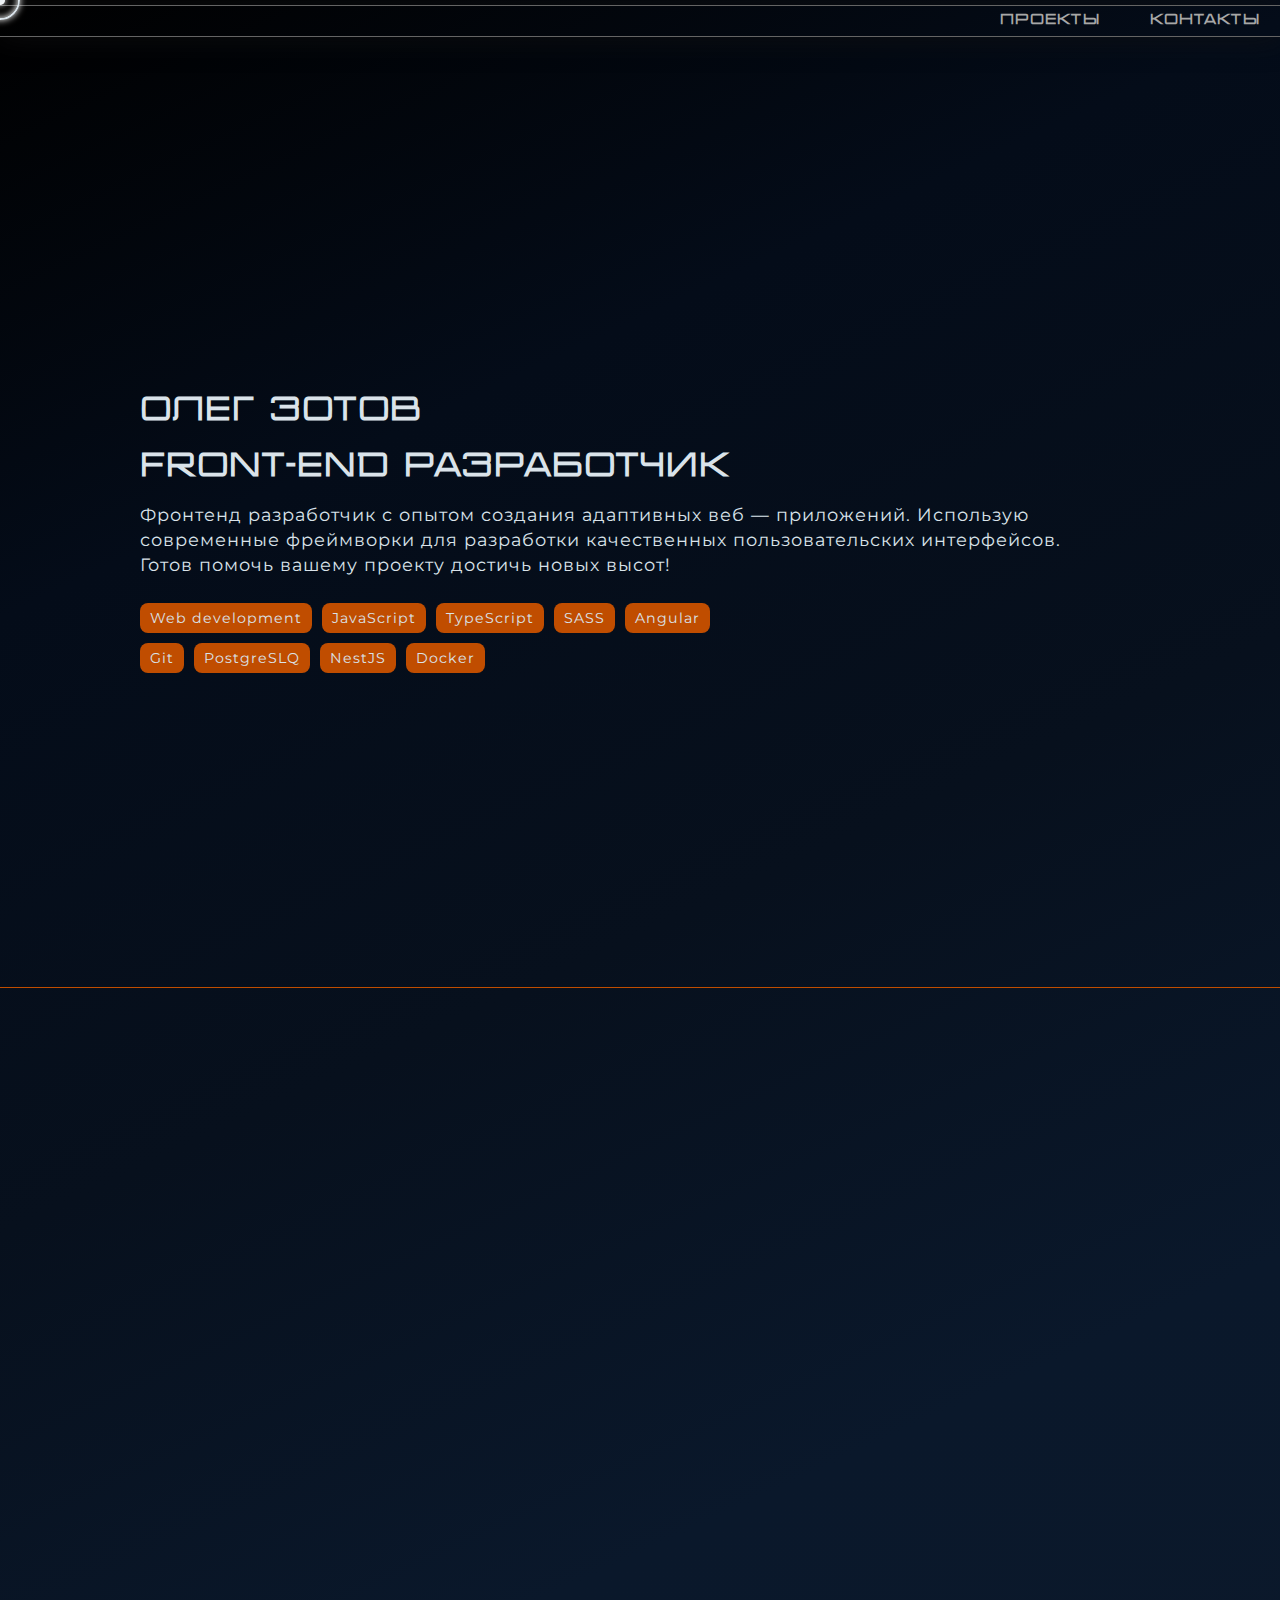
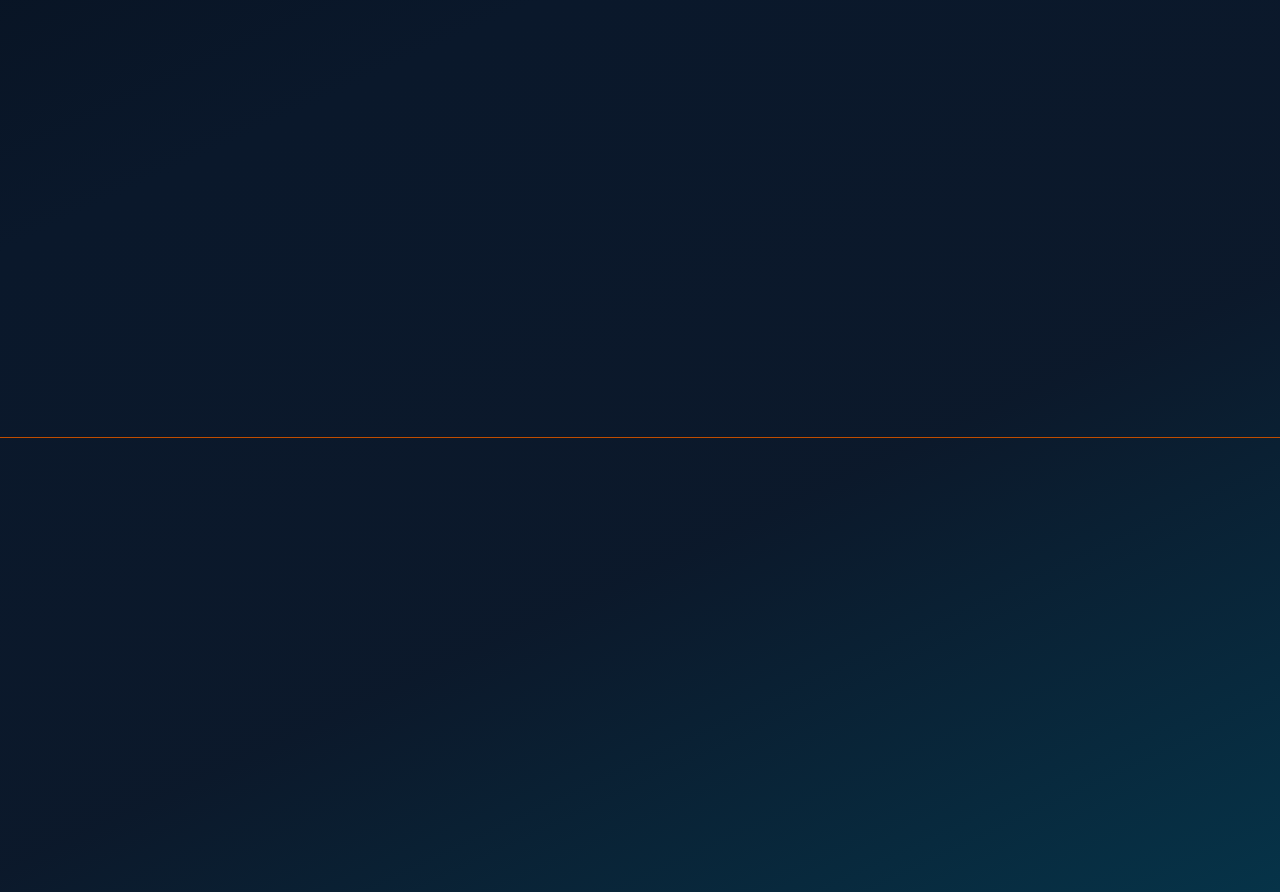
==== commit 2dbcba24: "update" ====
--- a/index.html
+++ b/index.html
@@ -1,487 +1 @@
-<!DOCTYPE html>
-<html lang="en">
-	<head>
-		<meta charset="UTF-8" />
-		<meta http-equiv="X-UA-Compatible" content="IE=edge" />
-		<meta name="viewport" content="width=device-width, initial-scale=1.0" />
-
-		<title>FrontEnd-Developer</title>
-
-		<link rel="stylesheet" href="./css/main.css" />
-
-		<link rel="icon" type="image/x-icon" href="./img/favicons/favicon.svg" />
-		<link rel="apple-touch-icon" sizes="180x180" href="./img/favicons/apple-touch-icon.png" />
-		<meta name="apple-mobile-web-app-title" content="FrontEnd-Developer" />
-
-		<link rel="stylesheet" href="https://cdnjs.cloudflare.com/ajax/libs/animate.css/4.1.1/animate.min.css" />
-
-		<script src="https://cdnjs.cloudflare.com/ajax/libs/wow/1.1.2/wow.min.js"></script>
-
-		<script defer src="./js/index.bundle.js"></script>
-
-		<!-- <script defer src="wow.min.js"></script>
-    <script>new WOW().init();</script> -->
-	</head>
-
-	<body>
-		<header class="header wow animate__animated animate__fadeInDown">
-			<div class="header__inner container-full ">
-				<nav class="header__menu hidden-mobile ">
-					<ul class="header__menu-list">
-						<li class="header__menu-item">
-							<a href="#hero" class="header__menu-link">
-								<p>Обо мне</p>
-							</a>
-						</li>
-						<li class="header__menu-item">
-							<a href="#projects" class="header__menu-link">
-								<p>Проекты</p>
-							</a>
-						</li>
-						<li class="header__menu-item">
-							<a href="#contacts" class="header__menu-link ">
-								<p>Контакты</p>
-							</a>
-						</li>
-					</ul>
-				</nav>
-				<button class=" mobile-nav-btn  header__burger-button visible-mobile " type="button" onclick="mobileOverlay.showModal()">
-					<span class="visually-hidden">Open navigation menu</span>
-				</button>
-			</div>
-		</header>
-
-		<div class="mobile-nav mobile-overlay visible-mobile">
-			<form action="" class=" mobile-nav__close-button-wrapper" method="dialog" type="checkbox">
-				<button class=" mobile-nav__close-button cross-button " type="submit">
-					<span class="visually-hidden">Close navigation menu</span>
-					<span></span>
-					<span></span>
-				</button>
-			</form>
-
-			<nav>
-				<ul class="mobile-nav__list">
-					<li><a href="#hero">Обо мне</a></li>
-					<li><a href="#projects">Проекты</a></li>
-					<li><a href="#contacts">Контакты</a></li>
-				</ul>
-			</nav>
-		</div>
-
-		<main>
-			<section class="section">
-				<div class="section__body container section__end" id="hero">
-					<div class="hero">
-						<div class="hero__main">
-							<div data-wow-delay="0.2s" class="hero__body wow animate__animated animate__fadeIn ">
-								<div class="hero__title title-1">
-									<span>Олег Зотов</span>
-								</div>
-								<h1 class="hero__title title-1">
-									<span>Front-end разработчик</span>
-								</h1>
-
-								<div class="hero__description description  ">
-									<p>
-										Фронтенд разработчик с&#160;опытом создания адаптивных веб&#160;&#8212; приложений. Использую современные фреймворки для разработки
-										качественных пользовательских интерфейсов.
-										<br />
-										Готов помочь вашему проекту достичь новых высот!
-									</p>
-								</div>
-
-								<div class="hero__info">
-									<div class="hero__info-item">Web development</div>
-									<div class="hero__info-item">JavaScript</div>
-									<div class="hero__info-item">TypeScript</div>
-									<div class="hero__info-item">SASS</div>
-									<div class="hero__info-item">Angular</div>
-									<div class="hero__info-item">Git</div>
-									<div class="hero__info-item">PostgreSLQ</div>
-									<div class="hero__info-item">NestJS</div>
-									<div class="hero__info-item">Docker</div>
-								</div>
-
-								<div class="hero__contacts">
-									<nav class="hero__soc1als">
-										<ul class="hero__soc1al-list">
-											<li class="home__soc1al-item .icon1">
-												<a href="https://github.com/Helgeee" target="_blank">
-													<svg
-														class=" icon  icon--github fa-github icon1 "
-														width="50"
-														height="50"
-														viewBox="0 0 50 50"
-														fill="none"
-														xmlns="http://www.w3.org/2000/svg"
-													>
-														<g clip-path="url(#clip0_373_123)">
-															<path
-																d="M25.055 50H24.945C11.1905 50 0 38.8095 0 25.055V24.945C0 11.1905 11.1905 0 24.945 0H25.055C38.8095 0 50 11.1905 50 24.945V25.055C50 38.8095 38.8095 50 25.055 50ZM24.945 1.69245C12.123 1.69245 1.69245 12.123 1.69245 24.945V25.055C1.69245 37.877 12.123 48.3076 24.945 48.3076H25.055C37.877 48.3076 48.3076 37.877 48.3076 25.055V24.945C48.3076 12.123 37.877 1.69245 25.055 1.69245H24.945Z"
-																fill="white"
-															/>
-															<path
-																d="M19.968 37.7248C11.9551 39.9521 11.9551 33.2701 8.75 33.2701M31.1859 41.3978V35.6117C31.2542 34.8074 31.1031 33.9956 30.7646 33.2575C30.4557 32.5843 30.8118 31.6092 31.5405 31.4778C35.9342 30.6847 40 28.4505 40 21.3418C39.9997 19.6469 39.4245 18.0053 38.3715 16.6421C37.9406 16.0842 37.7884 15.3496 37.9417 14.6615C38.2174 13.4227 38.1519 12.1369 37.7488 10.9245C37.5875 10.4393 37.1592 10.1076 36.65 10.1517C35.7918 10.226 34.2201 10.5933 31.8184 11.9922C31.4122 12.2288 30.9292 12.3051 30.4696 12.2053C27.2516 11.5064 23.9023 11.5064 20.6842 12.2053C20.2247 12.3051 19.7418 12.2288 19.3354 11.9922C16.9337 10.5933 15.3621 10.226 14.5038 10.1517C13.9946 10.1076 13.5663 10.4393 13.405 10.9245C13.0019 12.1369 12.9366 13.4226 13.2122 14.6614C13.3654 15.3496 13.2131 16.0842 12.7822 16.6422C11.7199 18.0175 11.144 19.6761 11.1539 21.3863C11.1539 28.4606 15.2398 30.6818 19.6461 31.5092C20.3687 31.6448 20.7137 32.6082 20.4034 33.275C20.0628 34.0069 19.9073 34.8122 19.968 35.6117L19.968 41.3978"
-																stroke="white"
-																stroke-width="2"
-																stroke-linecap="round"
-																stroke-linejoin="round"
-															/>
-														</g>
-														<defs>
-															<clipPath id="clip0_373_123">
-																<rect width="50" height="50" fill="white" />
-															</clipPath>
-														</defs>
-													</svg>
-												</a>
-											</li>
-
-											<!-- <li class="home__soc1al-item.icon2">
-                                        <a  href=""  target="_blank">
-                                            <svg class="icon  icon--linkedin fa-linkedin icon2 "  width="50" height="50" viewBox="0 0 40 40" fill="none" xmlns="http://www.w3.org/2000/svg">
-                                                <path d="M20.044 40H19.956C8.95239 40 0 31.0476 0 20.044V19.956C0 8.95239 8.95239 0 19.956 0H20.044C31.0476 0 40 8.95239 40 19.956V20.044C40 31.0476 31.0476 40 20.044 40ZM19.956 1.35396C9.69842 1.35396 1.35396 9.69842 1.35396 19.956V20.044C1.35396 30.3016 9.69842 38.646 19.956 38.646H20.044C30.3016 38.646 38.646 30.3016 38.646 20.044V19.956C38.646 9.69842 30.3016 1.35396 20.044 1.35396H19.956Z" fill="white"/>
-                                                <path d="M9.89337 13.522C9.38428 13.0495 9.1311 12.4646 9.1311 11.7686C9.1311 11.0727 9.38563 10.462 9.89337 9.98816C10.4025 9.51563 11.0578 9.27869 11.8607 9.27869C12.6636 9.27869 13.2932 9.51563 13.8009 9.98816C14.31 10.4607 14.5632 11.0551 14.5632 11.7686C14.5632 12.4822 14.3086 13.0495 13.8009 13.522C13.2918 13.9945 12.646 14.2315 11.8607 14.2315C11.0754 14.2315 10.4025 13.9945 9.89337 13.522ZM14.1353 16.2326V30.72H9.55759V16.2326H14.1353Z" fill="white"/>
-                                                <path d="M29.3741 17.6637C30.372 18.7469 30.8703 20.2335 30.8703 22.1264V30.464H26.5227V22.714C26.5227 21.7594 26.275 21.0175 25.7808 20.4894C25.2866 19.9614 24.6204 19.696 23.7864 19.696C22.9524 19.696 22.2862 19.96 21.792 20.4894C21.2978 21.0175 21.05 21.7594 21.05 22.714V30.464H16.6768V16.192H21.05V18.0848C21.4928 17.4538 22.0899 16.9556 22.84 16.5887C23.5901 16.2217 24.4336 16.0389 25.3719 16.0389C27.0427 16.0389 28.3776 16.5805 29.3741 17.6637Z" fill="white"/>
-                                            </svg>                                 
-                                        </a>
-                                    </li>  -->
-
-											<li class="hero__soc1al-item .icon3">
-												<a href="https://t.me/helgee" target="_blank">
-													<svg
-														class="icon  icon--telegram  fa-telegram icon3 "
-														width="50"
-														height="50"
-														viewBox="0 0 62 63"
-														fill="none"
-														xmlns="http://www.w3.org/2000/svg"
-													>
-														<path
-															d="M31.3273 62.0449H31.192C14.2792 62.0449 0.519287 48.2808 0.519287 31.3631V31.2277C0.519287 14.31 14.2792 0.545959 31.192 0.545959H31.3273C48.2401 0.545959 62.0001 14.31 62.0001 31.2277V31.3631C62.0001 48.2808 48.2401 62.0449 31.3273 62.0449ZM31.192 2.62763C15.4259 2.62763 2.60035 15.457 2.60035 31.2277V31.3631C2.60035 47.1338 15.4259 59.9632 31.192 59.9632H31.3273C47.0935 59.9632 59.919 47.1338 59.919 31.3631V31.2277C59.919 15.457 47.0935 2.62763 31.3273 2.62763H31.192Z"
-															fill="white"
-														/>
-														<path
-															d="M12.81 30.2806C12.8932 30.2389 12.9765 30.1994 13.0577 30.1619C14.4686 29.5083 15.8983 28.8962 17.3259 28.2842C17.4029 28.2842 17.5319 28.1947 17.6048 28.1656C17.715 28.1177 17.8254 28.0719 17.9357 28.024C18.1479 27.9324 18.3602 27.8429 18.5704 27.7513C18.9949 27.5702 19.4174 27.3891 19.8419 27.208C20.6889 26.8458 21.5359 26.4836 22.3829 26.1193C24.0768 25.3949 25.7729 24.6683 27.4669 23.9439C29.1609 23.2195 30.857 22.493 32.551 21.7686C34.2449 21.0441 35.941 20.3177 37.635 19.5932C39.329 18.8688 41.0251 18.1423 42.719 17.4179C43.0957 17.2555 43.5036 17.014 43.9073 16.9433C44.2465 16.8829 44.5774 16.7663 44.9187 16.7018C45.5659 16.579 46.2797 16.529 46.8999 16.7976C47.1142 16.8912 47.3119 17.0224 47.4763 17.1868C48.263 17.9654 48.1527 19.2435 47.9862 20.3385C46.827 27.9699 45.6679 35.6034 44.5066 43.2348C44.3485 44.2819 44.132 45.431 43.3059 46.093C42.6066 46.6529 41.6119 46.7153 40.7482 46.478C39.8846 46.2386 39.1229 45.737 38.3758 45.2436C35.2771 43.1911 32.1764 41.1385 29.0777 39.086C28.341 38.5989 27.521 37.9619 27.5294 37.0772C27.5335 36.5443 27.8519 36.0697 28.1766 35.6471C30.8694 32.1332 34.7548 29.7185 37.6454 26.367C38.0533 25.8945 38.3738 25.041 37.814 24.7683C37.481 24.6059 37.098 24.8265 36.7942 25.0368C32.9734 27.6909 29.1547 30.3471 25.3338 33.0013C24.0873 33.8673 22.7804 34.7582 21.2779 34.9705C19.9335 35.162 18.5808 34.7874 17.2801 34.4043C16.1897 34.0837 15.1012 33.7548 14.017 33.4155C13.4405 33.2365 12.8454 33.0429 12.4 32.637C11.9547 32.2311 11.6987 31.5483 11.9672 31.0071C12.1358 30.6678 12.4625 30.4533 12.8059 30.2785L12.81 30.2806Z"
-															fill="white"
-														/>
-													</svg>
-												</a>
-											</li>
-
-											<li class="hero__soc1al-item .icon4">
-												<a href="https://www.instagram.com/helgeee_?igsh=MW91dXV0dW8wa3pw" target="_blank">
-													<svg
-														class=" icon  icon--instagram  fa-instagram icon4 "
-														width="50"
-														height="50"
-														viewBox="0 0 40 40"
-														fill="none"
-														xmlns="http://www.w3.org/2000/svg"
-													>
-														<path
-															d="M20.044 40H19.956C8.95238 40 0 31.0476 0 20.044V19.956C0 8.95236 8.95238 0 19.956 0H20.044C31.0476 0 40 8.95236 40 19.956V20.044C40 31.0476 31.0476 40 20.044 40ZM19.956 1.35396C9.69841 1.35396 1.35396 9.69839 1.35396 19.956V20.044C1.35396 30.3016 9.69841 38.646 19.956 38.646H20.044C30.3016 38.646 38.646 30.3016 38.646 20.044V19.956C38.646 9.69839 30.3016 1.35396 20.044 1.35396H19.956Z"
-															fill="white"
-														/>
-														<path
-															d="M25.9797 8.53943H14.0215C10.7179 8.53943 8.03027 11.227 8.03027 14.5307V25.4707C8.03027 28.7743 10.7179 31.4619 14.0215 31.4619H25.9797C29.2834 31.4619 31.971 28.7743 31.971 25.4707V14.5307C31.971 11.227 29.2834 8.53943 25.9797 8.53943ZM10.1438 14.5307C10.1438 12.3928 11.8836 10.6529 14.0215 10.6529H25.9797C28.1176 10.6529 29.8574 12.3928 29.8574 14.5307V25.4707C29.8574 27.6086 28.1176 29.3484 25.9797 29.3484H14.0215C11.8836 29.3484 10.1438 27.6086 10.1438 25.4707V14.5307Z"
-															fill="white"
-														/>
-														<path
-															d="M20.0006 25.5722C23.0728 25.5722 25.5735 23.0728 25.5735 19.9993C25.5735 16.9258 23.0741 14.4264 20.0006 14.4264C16.9271 14.4264 14.4277 16.9258 14.4277 19.9993C14.4277 23.0728 16.9271 25.5722 20.0006 25.5722ZM20.0006 16.5413C21.9084 16.5413 23.46 18.0929 23.46 20.0006C23.46 21.9084 21.9084 23.46 20.0006 23.46C18.0929 23.46 16.5413 21.9084 16.5413 20.0006C16.5413 18.0929 18.0929 16.5413 20.0006 16.5413Z"
-															fill="white"
-														/>
-														<path
-															d="M26.0894 15.3269C26.9167 15.3269 27.591 14.654 27.591 13.8254C27.591 12.9968 26.918 12.3239 26.0894 12.3239C25.2608 12.3239 24.5879 12.9968 24.5879 13.8254C24.5879 14.654 25.2608 15.3269 26.0894 15.3269Z"
-															fill="white"
-														/>
-													</svg>
-												</a>
-											</li>
-										</ul>
-									</nav>
-
-									<button class="hero__soc1als-btn button button--email " type="button">
-										<svg width="23" height="19" viewBox="0 0 23 19" fill="none" xmlns="http://www.w3.org/2000/svg">
-											<path
-												d="M20.4286 1.5H2.14286C1.51167 1.5 1 2.01167 1 2.64286V16.3571C1 16.9883 1.51167 17.5 2.14286 17.5H20.4286C21.0598 17.5 21.5714 16.9883 21.5714 16.3571V2.64286C21.5714 2.01167 21.0598 1.5 20.4286 1.5Z"
-												stroke="white"
-												stroke-width="2"
-												stroke-linecap="round"
-											/>
-											<path d="M1 3.21436L11.2857 9.50007L21.5714 3.21436" stroke="white" stroke-width="2" stroke-linecap="round" />
-										</svg>
-
-										<a href="mailto:olegzotak@gmail.com">email</a>
-									</button>
-								</div>
-							</div>
-						</div>
-					</div>
-				</div>
-			</section>
-
-			<section class="section">
-				<div class="section__body container-full section__end" id="projects">
-					<div class="section__header">
-						<div data-wow-delay="0.3s" class="projects__title title-3 wow animate__animated animate__fadeInLeft">
-							Projects
-						</div>
-					</div>
-
-					<div class="projects__wrapper wow animate__animated animate__fadeInUp">
-						<div class="projects__numbers-ribbon hidden-mobile">
-							<ul class="projects__numbers-list">
-								<li class="projects__number wow animate__animated animate__fadeInUp ">
-									<div class="projects__counter ">
-										<span> 01 </span>
-									</div>
-								</li>
-								<li class="projects__number wow animate__animated animate__fadeInUp ">
-									<div class="projects__counter sticky-active projects__index-number">
-										<span> 02 </span>
-									</div>
-								</li>
-							</ul>
-						</div>
-
-						<div class="projects__cards-ribbon">
-							<ul class="cards__cards-list">
-								<li class="card hover-text-one wow animate__animated animate__fadeInUp">
-									<div class="card__wrapper">
-										<figure class="card__body effect-text-two">
-											<picture>
-												<source srcset="./img/prew-2.webp 1x, ./img/prew-2@2x.webp 2x" type="image/webp" />
-												<source srcset="./img/prew-2.jpg 1x, ./img/prew-2@2x.jpg 2x" type="image/jpeg" />
-												<img class="card__img-project" src="./img/prew-2.jpg" alt="" height="400" width="600" />
-											</picture>
-											<figcaption class="card__info">
-												<h3 class="card__title title-1">Model<span>Shcool</span></h3>
-
-												<div class="card__description ">
-													<p class="card__subtitle">
-														<span class="card__subtitle-span"> разработан в&#160;2024 </span>
-														<br />
-														Коммерческий проект выполненный для модельной школы
-													</p>
-												</div>
-											</figcaption>
-										</figure>
-
-										<div class="card__project-link">
-											<a href="">
-												<span>git projects</span>
-											</a>
-										</div>
-									</div>
-								</li>
-
-								<li class="card hover-text-one wow animate__animated animate__fadeInUp">
-									<div class="card__wrapper">
-										<figure class="card__body effect-text-two">
-											<picture>
-												<source srcset="./img/prew-1.webp 1x, ./img/prew-1@2x.webp 2x" type="image/webp" />
-												<source srcset="./img/prew-1.jpg 1x, ./img/prew-1@2x.jpg 2x" type="image/jpeg" />
-												<img class="card__img-project" src="./img/prew-1.jpg" alt="" height="400" width="600" />
-											</picture>
-											<figcaption class="card__info">
-												<h3 class="card__title title-1">Journey<span>Journal</span></h3>
-
-												<div class="card__description ">
-													<p class="card__subtitle">
-														<span class="card__subtitle-span">В&#160;разработке с&#160;2024 </span>
-														<br />
-														проект социальной сети Journey Journal v.3.0 находится в&#160;разработке
-													</p>
-												</div>
-											</figcaption>
-										</figure>
-
-										<div class="card__project-link">
-											<a href="https://github.com/Helgeee/JourneyJournal_v2_Graduation_Project">
-												<span>git projects</span>
-											</a>
-										</div>
-									</div>
-								</li>
-							</ul>
-						</div>
-					</div>
-				</div>
-			</section>
-
-			<section class="section">
-				<div class="section__body container-full" id="contacts">
-					<div class="section__header">
-						<div data-wow-delay="0.3s" class="projects__title title-3 wow animate__animated animate__fadeInLeft">
-							<span>Contact-me</span>
-						</div>
-					</div>
-
-					<div class="contact-me__wrapper wow animate__animated animate__fadeInUp">
-						<div class="contact-me__body">
-							<div class="contact-me__title title-4 ">
-								Свяжитесь со&#160;мной:
-							</div>
-
-							<div class="contact-me__contacts">
-								<nav class="contact-me__soc1als">
-									<ul class="contact-me__soc1al-list">
-										<li class="hero__soc1al-item .icon3">
-											<a href="https://github.com/Helgeee" target="_blank">
-												<svg
-													class=" icon  icon--github fa-github icon1 "
-													width="50"
-													height="50"
-													viewBox="0 0 50 50"
-													fill="none"
-													xmlns="http://www.w3.org/2000/svg"
-												>
-													<g clip-path="url(#clip0_373_123)">
-														<path
-															d="M25.055 50H24.945C11.1905 50 0 38.8095 0 25.055V24.945C0 11.1905 11.1905 0 24.945 0H25.055C38.8095 0 50 11.1905 50 24.945V25.055C50 38.8095 38.8095 50 25.055 50ZM24.945 1.69245C12.123 1.69245 1.69245 12.123 1.69245 24.945V25.055C1.69245 37.877 12.123 48.3076 24.945 48.3076H25.055C37.877 48.3076 48.3076 37.877 48.3076 25.055V24.945C48.3076 12.123 37.877 1.69245 25.055 1.69245H24.945Z"
-															fill="white"
-														/>
-														<path
-															d="M19.968 37.7248C11.9551 39.9521 11.9551 33.2701 8.75 33.2701M31.1859 41.3978V35.6117C31.2542 34.8074 31.1031 33.9956 30.7646 33.2575C30.4557 32.5843 30.8118 31.6092 31.5405 31.4778C35.9342 30.6847 40 28.4505 40 21.3418C39.9997 19.6469 39.4245 18.0053 38.3715 16.6421C37.9406 16.0842 37.7884 15.3496 37.9417 14.6615C38.2174 13.4227 38.1519 12.1369 37.7488 10.9245C37.5875 10.4393 37.1592 10.1076 36.65 10.1517C35.7918 10.226 34.2201 10.5933 31.8184 11.9922C31.4122 12.2288 30.9292 12.3051 30.4696 12.2053C27.2516 11.5064 23.9023 11.5064 20.6842 12.2053C20.2247 12.3051 19.7418 12.2288 19.3354 11.9922C16.9337 10.5933 15.3621 10.226 14.5038 10.1517C13.9946 10.1076 13.5663 10.4393 13.405 10.9245C13.0019 12.1369 12.9366 13.4226 13.2122 14.6614C13.3654 15.3496 13.2131 16.0842 12.7822 16.6422C11.7199 18.0175 11.144 19.6761 11.1539 21.3863C11.1539 28.4606 15.2398 30.6818 19.6461 31.5092C20.3687 31.6448 20.7137 32.6082 20.4034 33.275C20.0628 34.0069 19.9073 34.8122 19.968 35.6117L19.968 41.3978"
-															stroke="white"
-															stroke-width="2"
-															stroke-linecap="round"
-															stroke-linejoin="round"
-														/>
-													</g>
-													<defs>
-														<clipPath id="clip0_373_123">
-															<rect width="50" height="50" fill="white" />
-														</clipPath>
-													</defs>
-												</svg>
-											</a>
-										</li>
-
-										<li class="hero__soc1al-item .icon3">
-											<a href="https://t.me/helgee" target="_blank">
-												<svg
-													class="icon  icon--telegram  fa-telegram icon2 "
-													width="50"
-													height="50"
-													viewBox="0 0 62 63"
-													fill="none"
-													xmlns="http://www.w3.org/2000/svg"
-												>
-													<path
-														d="M31.3273 62.0449H31.192C14.2792 62.0449 0.519287 48.2808 0.519287 31.3631V31.2277C0.519287 14.31 14.2792 0.545959 31.192 0.545959H31.3273C48.2401 0.545959 62.0001 14.31 62.0001 31.2277V31.3631C62.0001 48.2808 48.2401 62.0449 31.3273 62.0449ZM31.192 2.62763C15.4259 2.62763 2.60035 15.457 2.60035 31.2277V31.3631C2.60035 47.1338 15.4259 59.9632 31.192 59.9632H31.3273C47.0935 59.9632 59.919 47.1338 59.919 31.3631V31.2277C59.919 15.457 47.0935 2.62763 31.3273 2.62763H31.192Z"
-														fill="white"
-													/>
-													<path
-														d="M12.81 30.2806C12.8932 30.2389 12.9765 30.1994 13.0577 30.1619C14.4686 29.5083 15.8983 28.8962 17.3259 28.2842C17.4029 28.2842 17.5319 28.1947 17.6048 28.1656C17.715 28.1177 17.8254 28.0719 17.9357 28.024C18.1479 27.9324 18.3602 27.8429 18.5704 27.7513C18.9949 27.5702 19.4174 27.3891 19.8419 27.208C20.6889 26.8458 21.5359 26.4836 22.3829 26.1193C24.0768 25.3949 25.7729 24.6683 27.4669 23.9439C29.1609 23.2195 30.857 22.493 32.551 21.7686C34.2449 21.0441 35.941 20.3177 37.635 19.5932C39.329 18.8688 41.0251 18.1423 42.719 17.4179C43.0957 17.2555 43.5036 17.014 43.9073 16.9433C44.2465 16.8829 44.5774 16.7663 44.9187 16.7018C45.5659 16.579 46.2797 16.529 46.8999 16.7976C47.1142 16.8912 47.3119 17.0224 47.4763 17.1868C48.263 17.9654 48.1527 19.2435 47.9862 20.3385C46.827 27.9699 45.6679 35.6034 44.5066 43.2348C44.3485 44.2819 44.132 45.431 43.3059 46.093C42.6066 46.6529 41.6119 46.7153 40.7482 46.478C39.8846 46.2386 39.1229 45.737 38.3758 45.2436C35.2771 43.1911 32.1764 41.1385 29.0777 39.086C28.341 38.5989 27.521 37.9619 27.5294 37.0772C27.5335 36.5443 27.8519 36.0697 28.1766 35.6471C30.8694 32.1332 34.7548 29.7185 37.6454 26.367C38.0533 25.8945 38.3738 25.041 37.814 24.7683C37.481 24.6059 37.098 24.8265 36.7942 25.0368C32.9734 27.6909 29.1547 30.3471 25.3338 33.0013C24.0873 33.8673 22.7804 34.7582 21.2779 34.9705C19.9335 35.162 18.5808 34.7874 17.2801 34.4043C16.1897 34.0837 15.1012 33.7548 14.017 33.4155C13.4405 33.2365 12.8454 33.0429 12.4 32.637C11.9547 32.2311 11.6987 31.5483 11.9672 31.0071C12.1358 30.6678 12.4625 30.4533 12.8059 30.2785L12.81 30.2806Z"
-														fill="white"
-													/>
-												</svg>
-											</a>
-										</li>
-
-										<li class="hero__soc1al-item .icon4">
-											<a href="https://www.instagram.com/helgeee_?igsh=MW91dXV0dW8wa3pw" target="_blank">
-												<svg
-													class=" icon  icon--instagram  fa-instagram icon4 "
-													width="50"
-													height="50"
-													viewBox="0 0 40 40"
-													fill="none"
-													xmlns="http://www.w3.org/2000/svg"
-												>
-													<path
-														d="M20.044 40H19.956C8.95238 40 0 31.0476 0 20.044V19.956C0 8.95236 8.95238 0 19.956 0H20.044C31.0476 0 40 8.95236 40 19.956V20.044C40 31.0476 31.0476 40 20.044 40ZM19.956 1.35396C9.69841 1.35396 1.35396 9.69839 1.35396 19.956V20.044C1.35396 30.3016 9.69841 38.646 19.956 38.646H20.044C30.3016 38.646 38.646 30.3016 38.646 20.044V19.956C38.646 9.69839 30.3016 1.35396 20.044 1.35396H19.956Z"
-														fill="white"
-													/>
-													<path
-														d="M25.9797 8.53943H14.0215C10.7179 8.53943 8.03027 11.227 8.03027 14.5307V25.4707C8.03027 28.7743 10.7179 31.4619 14.0215 31.4619H25.9797C29.2834 31.4619 31.971 28.7743 31.971 25.4707V14.5307C31.971 11.227 29.2834 8.53943 25.9797 8.53943ZM10.1438 14.5307C10.1438 12.3928 11.8836 10.6529 14.0215 10.6529H25.9797C28.1176 10.6529 29.8574 12.3928 29.8574 14.5307V25.4707C29.8574 27.6086 28.1176 29.3484 25.9797 29.3484H14.0215C11.8836 29.3484 10.1438 27.6086 10.1438 25.4707V14.5307Z"
-														fill="white"
-													/>
-													<path
-														d="M20.0006 25.5722C23.0728 25.5722 25.5735 23.0728 25.5735 19.9993C25.5735 16.9258 23.0741 14.4264 20.0006 14.4264C16.9271 14.4264 14.4277 16.9258 14.4277 19.9993C14.4277 23.0728 16.9271 25.5722 20.0006 25.5722ZM20.0006 16.5413C21.9084 16.5413 23.46 18.0929 23.46 20.0006C23.46 21.9084 21.9084 23.46 20.0006 23.46C18.0929 23.46 16.5413 21.9084 16.5413 20.0006C16.5413 18.0929 18.0929 16.5413 20.0006 16.5413Z"
-														fill="white"
-													/>
-													<path
-														d="M26.0894 15.3269C26.9167 15.3269 27.591 14.654 27.591 13.8254C27.591 12.9968 26.918 12.3239 26.0894 12.3239C25.2608 12.3239 24.5879 12.9968 24.5879 13.8254C24.5879 14.654 25.2608 15.3269 26.0894 15.3269Z"
-														fill="white"
-													/>
-												</svg>
-											</a>
-										</li>
-									</ul>
-								</nav>
-
-								<button class="contact-me__soc1als-btn button button--email " type="button">
-									<svg width="23" height="19" viewBox="0 0 23 19" fill="none" xmlns="http://www.w3.org/2000/svg">
-										<path
-											d="M20.4286 1.5H2.14286C1.51167 1.5 1 2.01167 1 2.64286V16.3571C1 16.9883 1.51167 17.5 2.14286 17.5H20.4286C21.0598 17.5 21.5714 16.9883 21.5714 16.3571V2.64286C21.5714 2.01167 21.0598 1.5 20.4286 1.5Z"
-											stroke="white"
-											stroke-width="2"
-											stroke-linecap="round"
-										/>
-										<path d="M1 3.21436L11.2857 9.50007L21.5714 3.21436" stroke="white" stroke-width="2" stroke-linecap="round" />
-									</svg>
-
-									<a href="mailto:olegzotak@gmail.com">email</a>
-								</button>
-							</div>
-						</div>
-					</div>
-				</div>
-			</section>
-		</main>
-
-		<footer class="footer wow animate__animated animate__fadeInUp">
-			<div class="footer__inner container-full ">
-				<div class="footer__info">
-					<p>&#169; Made is&#160;Oleg Zotov <time datetime="2025">2025</time></p>
-				</div>
-
-				<div class="footer__navigation">
-					<nav class="footer__menu">
-						<ul class="footer__menu-list">
-							<li class="footer__menu-item">
-								<a href="https://github.com/Helgeee" class="footer__menu-link">
-									<span>github</span>
-									<svg class="icon icon--arrow-right hidden-mobile">
-										<use href="./img/svgsprite/sprite.symbol.svg#arrow-right"></use>
-									</svg>
-								</a>
-							</li>
-
-							<li class="footer__menu-item">
-								<a href="https://t.me/helgee" class="footer__menu-link">
-									<div>telegram</div>
-									<svg class="icon icon--arrow-right hidden-mobile">
-										<use href="./img/svgsprite/sprite.symbol.svg#arrow-right"></use>
-									</svg>
-								</a>
-							</li>
-							<li class="footer__menu-item">
-								<a href="https://www.instagram.com/helgeee_?igsh=MW91dXV0dW8wa3pw" class="footer__menu-link">
-									<span>instagram</span>
-									<svg class="icon icon--arrow-right hidden-mobile">
-										<use href="./img/svgsprite/sprite.symbol.svg#arrow-right"></use>
-									</svg>
-								</a>
-							</li>
-							<li class="footer__menu-item">
-								<a href="#hero" class="footer__menu-up">
-									<svg class="icon icon--up">
-										<use href="./img/svgsprite/sprite.symbol.svg#Up"></use>
-									</svg>
-								</a>
-							</li>
-						</ul>
-					</nav>
-				</div>
-			</div>
-		</footer>
-
-		<div class="cursor__one hidden-mobile"></div>
-		<div class="cursor__two hidden-mobile"></div>
-	</body>
-</html>
+<!DOCTYPE html><html lang="en"><head><meta charset="UTF-8"/><meta http-equiv="X-UA-Compatible" content="IE=edge"/><meta name="viewport" content="width=device-width, initial-scale=1.0"/><title>FrontEnd-Developer</title><link rel="stylesheet" href="./css/main.css"/><link rel="icon" type="image/x-icon" href="./img/favicons/favicon.svg"><link rel="apple-touch-icon" sizes="180x180" href="./img/favicons/apple-touch-icon.png"><meta name="apple-mobile-web-app-title" content="FrontEnd-Developer"/><link rel="stylesheet"href="https://cdnjs.cloudflare.com/ajax/libs/animate.css/4.1.1/animate.min.css"/><script src="https://cdnjs.cloudflare.com/ajax/libs/wow/1.1.2/wow.min.js"></script><script defer src="./js/index.bundle.js"></script></head><body><header class="header wow animate__animated animate__fadeInDown"><div class="header__inner container-full "><nav class="header__menu hidden-mobile "><ul class="header__menu-list"><li class="header__menu-item"><a href="#projects" class="header__menu-link"><p>Проекты</p></a></li><li class="header__menu-item"><a href="#contacts" class="header__menu-link "><p>Контакты</p></a></li></ul></nav> <button class=" mobile-nav-btn  header__burger-button visible-mobile " type="button" onclick="mobileOverlay.showModal()"> <span class="visually-hidden">Open navigation menu</span></button></div></header><div class="mobile-nav mobile-overlay visible-mobile"><form action="" class=" mobile-nav__close-button-wrapper" method="dialog" type="checkbox"> <button class=" mobile-nav__close-button cross-button " type="submit"> <span class="visually-hidden">Close navigation menu</span><span></span><span></span></button></form><nav><ul class="mobile-nav__list"><li><a href="#projects">Проекты</a></li><li><a href="#contacts">Контакты</a></li></ul></nav></div><main><section class="section"><div class="section__body container-full section__end" id="hero"><div class="hero"><div class="hero__main"><div data-wow-delay="0.2s" class="hero__body wow animate__animated animate__fadeIn "><div class="hero__title title-1"> <span>Олег Зотов</span></div><h1 class="hero__title title-1"> <span>Front-end разработчик</span></h1><div class="hero__description description  "><p> Фронтенд разработчик с&#160;опытом создания адаптивных веб&#160;&#8212; приложений. Использую современные фреймворки для разработки качественных пользовательских интерфейсов.<br> Готов помочь вашему проекту достичь новых высот!</p></div><div class="hero__info"><div class="hero__info-item"> Web development</div><div class="hero__info-item"> JavaScript</div><div class="hero__info-item">TypeScript</div><div class="hero__info-item"> SASS</div><div class="hero__info-item"> Angular</div><div class="hero__info-item"> Git</div><div class="hero__info-item"> PostgreSLQ</div><div class="hero__info-item"> NestJS</div><div class="hero__info-item"> Docker</div></div></div></div></div></div></section><section class="section"><div class="section__body container-full section__end" id="projects"><div class="section__header"><div data-wow-delay="0.1s" class="projects__title title-3 wow animate__animated animate__fadeInLeft"> Projects</div></div><div class="projects__wrapper wow animate__animated animate__fadeInUp"><div class="projects__cards-ribbon"><ul class="cards__cards-list"><li class="card hover-text-one wow animate__animated animate__fadeInUp"><div class="card__number  "><div class="card__counter "> <span>01</span></div></div><div class="card__wrapper"><figure class="card__body effect-text-two"><picture><source srcset="./img/prew-2.webp 1x, ./img/prew-2@2x.webp 2x" type="image/webp"><source srcset="./img/prew-2.jpg 1x, ./img/prew-2@2x.jpg 2x" type="image/jpeg"> <img class="card__img-project" src="./img/prew-2.jpg" alt="" height="400" width="600"></picture><figcaption class="card__info"><h3 class="card__title title-1">Model<span>Sсhool</span></h3><div class="card__description "><p class="card__subtitle"> <span class="card__subtitle-span">разработан в&#160;2024</span><br> Коммерческий проект выполненный для модельной школы</p></div></figcaption></figure><div class="card__project-link"> <a href="https://helgeee.github.io/"><span>view project</span></a></div></div></li><li class="card hover-text-one wow animate__animated animate__fadeInUp"><div class="card__number"><div class="card__counter "> <span>02</span></div></div><div class="card__wrapper"><figure class="card__body effect-text-two"><picture><source srcset="./img/prew-1.webp 1x, ./img/prew-1@2x.webp 2x" type="image/webp"><source srcset="./img/prew-1.jpg 1x, ./img/prew-1@2x.jpg 2x" type="image/jpeg"> <img class="card__img-project" src="./img/prew-1.jpg" alt="" height="400" width="600"></picture><figcaption class="card__info"><h3 class="card__title title-1">Journey<span>Journal</span></h3><div class="card__description "><p class="card__subtitle"><span class="card__subtitle-span">В&#160;разработке с&#160;2024</span><br> проект социальной сети Journey Journal v.3.0 находится в&#160;разработке</p></div></figcaption></figure><div class="card__project-link"> <a href="https://github.com/Helgeee/JourneyJournal_v2_Graduation_Project"><span>git projects</span></a></div></div></li></ul></div></div></div></section><section class="section"><div class="section__body container-full" id="contacts"><div class="section__header"><div data-wow-delay="0.3s" class="projects__title title-3 wow animate__animated animate__fadeInLeft"> <span>Contact-me</span></div></div><div class="contact-me__wrapper wow animate__animated animate__fadeInUp"><div class="contact-me__body"><div class="contact-me__title title-4 "> Свяжитесь со&#160;мной:</div><div class="contact-me__contacts"><nav class="contact-me__soc1als"><ul class="contact-me__soc1al-list"><li class="hero__soc1al-item .icon3"> <a href="https://github.com/Helgeee" target="_blank"><svg class=" icon  icon--github fa-github icon1 " width="50" height="50" viewBox="0 0 50 50" fill="none" xmlns="http://www.w3.org/2000/svg"><g clip-path="url(#clip0_373_123)"><path d="M25.055 50H24.945C11.1905 50 0 38.8095 0 25.055V24.945C0 11.1905 11.1905 0 24.945 0H25.055C38.8095 0 50 11.1905 50 24.945V25.055C50 38.8095 38.8095 50 25.055 50ZM24.945 1.69245C12.123 1.69245 1.69245 12.123 1.69245 24.945V25.055C1.69245 37.877 12.123 48.3076 24.945 48.3076H25.055C37.877 48.3076 48.3076 37.877 48.3076 25.055V24.945C48.3076 12.123 37.877 1.69245 25.055 1.69245H24.945Z" fill="white"/><path d="M19.968 37.7248C11.9551 39.9521 11.9551 33.2701 8.75 33.2701M31.1859 41.3978V35.6117C31.2542 34.8074 31.1031 33.9956 30.7646 33.2575 30.4557 32.5843 30.8118 31.6092 31.5405 31.4778 35.9342 30.6847 40 28.4505 40 21.3418 39.9997 19.6469 39.4245 18.0053 38.3715 16.6421 37.9406 16.0842 37.7884 15.3496 37.9417 14.6615 38.2174 13.4227 38.1519 12.1369 37.7488 10.9245 37.5875 10.4393 37.1592 10.1076 36.65 10.1517 35.7918 10.226 34.2201 10.5933 31.8184 11.9922 31.4122 12.2288 30.9292 12.3051 30.4696 12.2053 27.2516 11.5064 23.9023 11.5064 20.6842 12.2053 20.2247 12.3051 19.7418 12.2288 19.3354 11.9922 16.9337 10.5933 15.3621 10.226 14.5038 10.1517 13.9946 10.1076 13.5663 10.4393 13.405 10.9245 13.0019 12.1369 12.9366 13.4226 13.2122 14.6614 13.3654 15.3496 13.2131 16.0842 12.7822 16.6422 11.7199 18.0175 11.144 19.6761 11.1539 21.3863 11.1539 28.4606 15.2398 30.6818 19.6461 31.5092 20.3687 31.6448 20.7137 32.6082 20.4034 33.275 20.0628 34.0069 19.9073 34.8122 19.968 35.6117L19.968 41.3978" stroke="white" stroke-width="2" stroke-linecap="round" stroke-linejoin="round"/></g><defs><clipPath id="clip0_373_123"><rect width="50" height="50" fill="white"/></clipPath></defs></svg></a></li><li class="hero__soc1al-item .icon3"> <a href="https://t.me/helgee" target="_blank"><svg class="icon  icon--telegram  fa-telegram icon2 " width="50" height="50" viewBox="0 0 62 63" fill="none" xmlns="http://www.w3.org/2000/svg"><path d="M31.3273 62.0449H31.192C14.2792 62.0449.519287 48.2808.519287 31.3631V31.2277C.519287 14.31 14.2792.545959 31.192.545959H31.3273C48.2401.545959 62.0001 14.31 62.0001 31.2277V31.3631C62.0001 48.2808 48.2401 62.0449 31.3273 62.0449ZM31.192 2.62763C15.4259 2.62763 2.60035 15.457 2.60035 31.2277V31.3631C2.60035 47.1338 15.4259 59.9632 31.192 59.9632H31.3273C47.0935 59.9632 59.919 47.1338 59.919 31.3631V31.2277C59.919 15.457 47.0935 2.62763 31.3273 2.62763H31.192Z" fill="white"/><path d="M12.81 30.2806C12.8932 30.2389 12.9765 30.1994 13.0577 30.1619 14.4686 29.5083 15.8983 28.8962 17.3259 28.2842 17.4029 28.2842 17.5319 28.1947 17.6048 28.1656 17.715 28.1177 17.8254 28.0719 17.9357 28.024 18.1479 27.9324 18.3602 27.8429 18.5704 27.7513 18.9949 27.5702 19.4174 27.3891 19.8419 27.208 20.6889 26.8458 21.5359 26.4836 22.3829 26.1193 24.0768 25.3949 25.7729 24.6683 27.4669 23.9439 29.1609 23.2195 30.857 22.493 32.551 21.7686 34.2449 21.0441 35.941 20.3177 37.635 19.5932 39.329 18.8688 41.0251 18.1423 42.719 17.4179 43.0957 17.2555 43.5036 17.014 43.9073 16.9433 44.2465 16.8829 44.5774 16.7663 44.9187 16.7018 45.5659 16.579 46.2797 16.529 46.8999 16.7976 47.1142 16.8912 47.3119 17.0224 47.4763 17.1868 48.263 17.9654 48.1527 19.2435 47.9862 20.3385 46.827 27.9699 45.6679 35.6034 44.5066 43.2348 44.3485 44.2819 44.132 45.431 43.3059 46.093 42.6066 46.6529 41.6119 46.7153 40.7482 46.478 39.8846 46.2386 39.1229 45.737 38.3758 45.2436 35.2771 43.1911 32.1764 41.1385 29.0777 39.086 28.341 38.5989 27.521 37.9619 27.5294 37.0772 27.5335 36.5443 27.8519 36.0697 28.1766 35.6471 30.8694 32.1332 34.7548 29.7185 37.6454 26.367 38.0533 25.8945 38.3738 25.041 37.814 24.7683 37.481 24.6059 37.098 24.8265 36.7942 25.0368 32.9734 27.6909 29.1547 30.3471 25.3338 33.0013 24.0873 33.8673 22.7804 34.7582 21.2779 34.9705 19.9335 35.162 18.5808 34.7874 17.2801 34.4043 16.1897 34.0837 15.1012 33.7548 14.017 33.4155 13.4405 33.2365 12.8454 33.0429 12.4 32.637 11.9547 32.2311 11.6987 31.5483 11.9672 31.0071 12.1358 30.6678 12.4625 30.4533 12.8059 30.2785L12.81 30.2806Z" fill="white"/></svg></a></li><li class="hero__soc1al-item .icon4"> <a href="https://www.instagram.com/helgeee_?igsh=MW91dXV0dW8wa3pw" target="_blank"><svg class=" icon  icon--instagram  fa-instagram icon4 " width="50" height="50" viewBox="0 0 40 40" fill="none" xmlns="http://www.w3.org/2000/svg"><path d="M20.044 40H19.956C8.95238 40 0 31.0476 0 20.044V19.956C0 8.95236 8.95238 0 19.956 0H20.044C31.0476 0 40 8.95236 40 19.956V20.044C40 31.0476 31.0476 40 20.044 40ZM19.956 1.35396C9.69841 1.35396 1.35396 9.69839 1.35396 19.956V20.044C1.35396 30.3016 9.69841 38.646 19.956 38.646H20.044C30.3016 38.646 38.646 30.3016 38.646 20.044V19.956C38.646 9.69839 30.3016 1.35396 20.044 1.35396H19.956Z" fill="white"/><path d="M25.9797 8.53943H14.0215C10.7179 8.53943 8.03027 11.227 8.03027 14.5307V25.4707C8.03027 28.7743 10.7179 31.4619 14.0215 31.4619H25.9797C29.2834 31.4619 31.971 28.7743 31.971 25.4707V14.5307C31.971 11.227 29.2834 8.53943 25.9797 8.53943ZM10.1438 14.5307C10.1438 12.3928 11.8836 10.6529 14.0215 10.6529H25.9797C28.1176 10.6529 29.8574 12.3928 29.8574 14.5307V25.4707C29.8574 27.6086 28.1176 29.3484 25.9797 29.3484H14.0215C11.8836 29.3484 10.1438 27.6086 10.1438 25.4707V14.5307Z" fill="white"/><path d="M20.0006 25.5722C23.0728 25.5722 25.5735 23.0728 25.5735 19.9993 25.5735 16.9258 23.0741 14.4264 20.0006 14.4264 16.9271 14.4264 14.4277 16.9258 14.4277 19.9993 14.4277 23.0728 16.9271 25.5722 20.0006 25.5722ZM20.0006 16.5413C21.9084 16.5413 23.46 18.0929 23.46 20.0006 23.46 21.9084 21.9084 23.46 20.0006 23.46 18.0929 23.46 16.5413 21.9084 16.5413 20.0006 16.5413 18.0929 18.0929 16.5413 20.0006 16.5413Z" fill="white"/><path d="M26.0894 15.3269C26.9167 15.3269 27.591 14.654 27.591 13.8254 27.591 12.9968 26.918 12.3239 26.0894 12.3239 25.2608 12.3239 24.5879 12.9968 24.5879 13.8254 24.5879 14.654 25.2608 15.3269 26.0894 15.3269Z" fill="white"/></svg></a></li></ul></nav> <button class="contact-me__soc1als-btn button button--email " type="button"><svg width="23" height="19" viewBox="0 0 23 19" fill="none" xmlns="http://www.w3.org/2000/svg"><path d="M20.4286 1.5H2.14286C1.51167 1.5 1 2.01167 1 2.64286V16.3571C1 16.9883 1.51167 17.5 2.14286 17.5H20.4286C21.0598 17.5 21.5714 16.9883 21.5714 16.3571V2.64286C21.5714 2.01167 21.0598 1.5 20.4286 1.5Z" stroke="white" stroke-width="2" stroke-linecap="round"/><path d="M1 3.21436 11.2857 9.50007 21.5714 3.21436" stroke="white" stroke-width="2" stroke-linecap="round"/></svg><a href="mailto:olegzotak@gmail.com">email</a></button></div></div></div></div></section></main><footer class="footer wow animate__animated animate__fadeInUp"><div class="footer__inner container-full "><div class="footer__info"><p> &#169; Made is&#160;Oleg Zotov <time datetime="2025">2025</time></p></div><div class="footer__navigation"><nav class="footer__menu"><ul class="footer__menu-list"><li class="footer__menu-item"> <a href="https://github.com/Helgeee" class="footer__menu-link"><span>github</span><svg class="icon icon--arrow-right hidden-mobile"><use href="./img/svgsprite/sprite.symbol.svg#arrow-right"></use></svg></a></li><li class="footer__menu-item"><a href="https://t.me/helgee" class="footer__menu-link"><div>telegram</div><svg class="icon icon--arrow-right hidden-mobile"><use href="./img/svgsprite/sprite.symbol.svg#arrow-right"></use></svg></a></li><li class="footer__menu-item"> <a href="https://www.instagram.com/helgeee_?igsh=MW91dXV0dW8wa3pw" class="footer__menu-link"><span>instagram</span><svg class="icon icon--arrow-right hidden-mobile"><use href="./img/svgsprite/sprite.symbol.svg#arrow-right"></use></svg></a></li><li class="footer__menu-item"> <a href="#hero" class="footer__menu-up"><svg class="icon icon--up"><use href="./img/svgsprite/sprite.symbol.svg#Up"></use></svg></a></li></ul></nav></div></div></footer><div class="cursor__one hidden-mobile"></div><div class="cursor__two hidden-mobile"></div></body></html>--- a/css/main.css
+++ b/css/main.css
@@ -1,1509 +1,2 @@
-@charset "UTF-8";
-/* Base */
-/* Reset and base styles  */
-* {
-  padding: 0px;
-  margin: 0px;
-  border: none;
-}
-
-*,
-*::before,
-*::after {
-  box-sizing: border-box;
-}
-
-/* Links */
-a, a:link, a:visited {
-  text-decoration: none;
-}
-
-a:hover {
-  text-decoration: none;
-}
-
-/* Common */
-aside, nav, footer, header, section, main {
-  display: block;
-}
-
-h1, h2, h3, h4, h5, h6, p {
-  font-size: inherit;
-  font-weight: inherit;
-}
-
-ul, ul li {
-  list-style: none;
-}
-
-img {
-  vertical-align: top;
-}
-
-img, svg {
-  max-width: 100%;
-  height: auto;
-}
-
-address {
-  font-style: normal;
-}
-
-/* Form */
-input, textarea, button, select {
-  font-family: inherit;
-  font-size: inherit;
-  color: inherit;
-  background-color: transparent;
-}
-
-input::-ms-clear {
-  display: none;
-}
-
-button, input[type=submit] {
-  display: inline-block;
-  box-shadow: none;
-  background-color: transparent;
-  background: none;
-  cursor: pointer;
-}
-
-input:focus, input:active,
-button:focus, button:active {
-  outline: none;
-}
-
-button::-moz-focus-inner {
-  padding: 0;
-  border: 0;
-}
-
-label {
-  cursor: pointer;
-}
-
-legend {
-  display: block;
-}
-
-:root {
-  --container-width: 1240px;
-  --container-padding: 15px;
-  --font-family-title: "Radiotechnika";
-  --font-family-base: "Montserrat";
-  --laptop-size: 1199px;
-  --tablet-size: 959px;
-  --mobile-size: 599px;
-  --color-dark: #000000;
-  --color-dark-alt: rgba(19, 19, 19, 0.7);
-  --color-light: #DAE3EA ;
-  --color-gray: #646464 ;
-  --color-gray-light: #A7A7A7;
-  --color-accent: #c04d00;
-  background-image: linear-gradient(-25deg, #063348, rgba(10, 24, 43, 0.9490196078), #0a182b, #07101d 60%, #040c19 80%, #000000);
-  --background-color: background-image ;
-  --background-color-alt: #011025ea ;
-  --border: 1px solid var(--color-light);
-  --border-radius: 10px;
-  --border-radius-small: 15px;
-  --border-radius-ring: 50px;
-  --shadow: 0 5px 0 0 var(--color-dark);
-  --padding-card: 10px;
-  --container-padding-x: 20px;
-  --section-padding-y: 70px;
-  --input-height: 56px;
-  --button-height: 30px;
-  --gap: 0.5rem;
-  --gap-long: 2rem;
-  --transition-duration: 0.2s;
-  --transition-duration-slow: 0.5s;
-}
-
-@font-face {
-  font-family: Montserrat;
-  font-display: swap;
-  src: url("../fonts/Montserrat-BoldItalic.woff2") format("woff2"), url("../fonts/Montserrat-BoldItalic.woff") format("woff");
-  font-weight: 400;
-  font-style: normal;
-}
-@font-face {
-  font-family: Montserrat;
-  font-display: swap;
-  src: url("../fonts/Montserrat-Regular.woff2") format("woff2"), url("../fonts/Montserrat-Regular.woff") format("woff");
-  font-weight: 400;
-  font-style: normal;
-}
-@font-face {
-  font-family: Montserrat;
-  font-display: swap;
-  src: url("../fonts/Montserrat-Bold.woff2") format("woff2"), url("../fonts/Montserrat-Bold.woff") format("woff");
-  font-weight: 700;
-  font-style: normal;
-}
-@font-face {
-  font-family: Radiotechnika;
-  font-display: swap;
-  src: url("../fonts/Radiotechnika.woff2") format("woff2"), url("../fonts/Radiotechnika.woff") format("woff");
-  font-weight: 400;
-  font-style: normal;
-}
-* {
-  cursor: none;
-}
-
-html {
-  scroll-behavior: smooth;
-  background-color: rgb(39, 39, 39);
-}
-
-body {
-  font-family: var(--font-family-base);
-  letter-spacing: 1px;
-  font-weight: 600;
-  line-height: 1.28;
-  background-color: var(--background-color);
-  background-size: 100% 100%;
-  background-repeat: no-repeat;
-  color: var(--color-light);
-  background-size: cover;
-}
-
-img {
-  display: block;
-}
-
-a {
-  text-decoration: none;
-  color: inherit;
-}
-
-code {
-  background-color: #e9f1f6;
-  padding: 0.2rem;
-  border-radius: 4px;
-}
-
-pre.code {
-  overflow-x: auto;
-  background-color: #e9f1f6;
-  padding: 1rem;
-  border-radius: 4px;
-}
-
-/* Стилизация скролл-бара */
-::-webkit-scrollbar {
-  width: 0;
-}
-
-::-webkit-scrollbar-track {
-  background: transparent;
-}
-
-::-webkit-scrollbar-thumb {
-  background: transparent;
-}
-
-::-webkit-scrollbar-thumb:hover {
-  background: var(--color-accent);
-}
-
-.none {
-  display: none !important;
-}
-
-@media (min-width: 820px) {
-  .visible-mobile {
-    display: none !important;
-  }
-}
-
-@media (max-width: 820px) {
-  .hidden-mobile {
-    display: none !important;
-  }
-}
-
-.visually-hidden {
-  position: absolute;
-  width: 1px;
-  height: 1px;
-  margin: -1px;
-  border: 0;
-  padding: 0;
-  white-space: nowrap;
-  clip-path: inset(100%);
-  clip: rect(0 0 0 0);
-  overflow: hidden;
-}
-
-.no-scroll {
-  overflow-y: hidden;
-}
-
-.text-left {
-  text-align: left;
-}
-
-.text-right {
-  text-align: right;
-}
-
-.text-center {
-  text-align: center;
-}
-
-.d-flex {
-  display: flex;
-}
-
-.flex-center {
-  justify-content: center;
-}
-
-/* Демо контент */
-.content-demo {
-  margin-bottom: 5rem;
-  padding: 1rem;
-  background-color: #dadada;
-}
-
-/* Контейнеры */
-.container {
-  margin: 0 auto;
-  padding: 0 var(--container-padding);
-  max-width: var(--container-width);
-  width: 100%;
-}
-
-.container-full {
-  padding: 0 var(--container-padding);
-  max-width: 100%;
-}
-
-.container-left-50 {
-  padding: 0 var(--container-padding);
-  max-width: 50%;
-}
-@media (max-width: 820px) {
-  .container-left-50 {
-    max-width: 100%;
-  }
-}
-
-.container-right-50 {
-  padding: 0 var(--container-padding);
-  max-width: 50%;
-  margin-left: auto;
-}
-@media (max-width: 820px) {
-  .container-right-50 {
-    max-width: 100%;
-  }
-}
-
-.container-right {
-  padding-left: calc((100% - var(--container-width)) / 2 + var(--container-padding));
-}
-@media (max-width: 1220px) {
-  .container-right {
-    padding-left: var(--container-padding);
-  }
-}
-
-.container-left {
-  padding-right: calc((100% - var(--container-width)) / 2 + var(--container-padding));
-}
-@media (max-width: 1220px) {
-  .container-left {
-    padding-right: var(--container-padding);
-  }
-}
-
-.container-half-left {
-  padding-right: calc((100% - var(--container-width)) / 2 + var(--container-width) / 2);
-  padding-left: calc((100% - var(--container-width)) / 2 + var(--container-padding));
-}
-@media (max-width: 1220px) {
-  .container-half-left {
-    padding-left: var(--container-padding);
-  }
-}
-@media (max-width: 820px) {
-  .container-half-left {
-    padding: 0 var(--container-padding);
-  }
-}
-
-.container-half-right {
-  padding-left: calc((100% - var(--container-width)) / 2 + var(--container-width) / 2);
-  padding-right: calc((100% - var(--container-width)) / 2 + var(--container-padding));
-}
-@media (max-width: 1220px) {
-  .container-half-right {
-    padding-right: var(--container-padding);
-  }
-}
-@media (max-width: 820px) {
-  .container-half-right {
-    padding: 0 var(--container-padding);
-  }
-}
-
-.section__header {
-  margin-left: 50px;
-}
-@media (max-width: 820px) {
-  .section__header {
-    margin-left: 0;
-    text-align: center;
-  }
-}
-.section__body {
-  margin-bottom: 60px;
-}
-.section__end::after {
-  margin: 40px;
-  content: "";
-  position: absolute;
-  left: 0;
-  right: 0;
-  height: 1px;
-  background: var(--color-accent);
-  width: 100%;
-  margin: 0 auto;
-}
-
-html, body {
-  min-height: 100vh;
-  display: flex;
-  flex-direction: column;
-}
-
-.footer {
-  margin-top: auto;
-}
-
-.footer {
-  padding: 15px 0;
-}
-
-/* Blocks */
-.about-me__header {
-  margin-left: 50px;
-}
-.about-me__wrapper {
-  display: flex;
-  justify-content: center;
-}
-.about-me__body {
-  margin-top: 40px;
-  margin-bottom: 40px;
-  gap: 20px;
-  max-width: 1100px;
-  padding: 40px;
-  border: var(--border);
-}
-.about-me__title {
-  padding-top: 20px;
-}
-
-#WebGL-output {
-  position: absolute;
-  width: 100%;
-  height: 100%;
-  overflow: hidden;
-}
-
-.dg {
-  display: none;
-  background-position: center center;
-  background-size: cover;
-  background-repeat: no-repeat;
-}
-
-.button {
-  padding: 15px 40px;
-  font-size: 20px;
-  color: var(--color-light);
-  border-radius: var(--border-radius);
-  border: var(--border);
-}
-@media (hover: hover) {
-  .button:hover {
-    background-color: var(--color-accent);
-    transition-duration: var(--transition-duration);
-    text-shadow: 0px 0px 1px #ffffff;
-    stroke: #ffffff;
-  }
-  .button:hover::before, .button:hover::after {
-    content: "";
-    background-color: var(--color-dark);
-  }
-}
-@media (hover: none) {
-  .button:active {
-    background-color: var(--color-accent);
-    transition-duration: var(--transition-duration);
-    text-shadow: 0px 0px 1px #ffffff;
-    stroke: #ffffff;
-  }
-  .button:active::before, .button:active::after {
-    content: "";
-    background-color: var(--color-dark);
-  }
-}
-.button--email {
-  display: flex;
-  justify-content: center;
-  align-items: center;
-  max-width: 500px;
-  font-family: var(--font-family-title);
-  text-transform: uppercase;
-}
-.button--email svg {
-  transition-duration: 0.2s;
-  margin-right: 30px;
-}
-@media (max-width: 820px) {
-  .button--email {
-    min-width: 300px;
-    padding: 15px 20px;
-  }
-  .button--email svg {
-    margin-right: 40px;
-  }
-}
-.button--transparent {
-  color: var(--color-dark);
-  background-color: transparent;
-}
-
-.card__wrapper {
-  margin-bottom: 40px;
-  padding-left: 25px;
-}
-@media (max-width: 820px) {
-  .card__wrapper {
-    padding: var(--padding-card);
-  }
-}
-.card__body {
-  height: auto;
-  background-color: var(--color-accent);
-  display: flex;
-  align-items: center;
-  justify-content: center;
-  min-height: 200px;
-  min-width: 300px;
-  border-radius: 8px;
-}
-@media (hover: hover) {
-  .card__body:hover {
-    color: var(--color-dark);
-  }
-}
-@media (hover: none) {
-  .card__body:active {
-    color: var(--color-dark);
-  }
-}
-.card__img-project {
-  max-width: 100%;
-  height: auto;
-  width: 100%;
-}
-@media (max-width: 820px) {
-  .card__img-project {
-    width: 100%;
-  }
-}
-.card__title {
-  text-align: center;
-  letter-spacing: 1px;
-  font-size: clamp(20px, 2.7777777778vw, 40px);
-  margin-bottom: 10px;
-}
-.card__subtitle {
-  font-size: clamp(14px, 1.25vw, 18px);
-  line-height: 1.4;
-  font-weight: 400;
-  color: var(--color-dark);
-  font-family: var(--font-family-base);
-  text-align: start;
-}
-.card__subtitle-span {
-  font-size: clamp(12px, 1.1111111111vw, 16px);
-  font-weight: 600;
-}
-.card__project-link {
-  font-size: clamp(14px, 1.25vw, 18px);
-  text-transform: uppercase;
-  display: flex;
-  justify-content: end;
-  margin-top: 15px;
-}
-@media (hover: hover) {
-  .card__project-link:hover {
-    color: var(--color-accent);
-    transition-duration: var(--transition-duration);
-  }
-}
-@media (hover: none) {
-  .card__project-link:active {
-    color: var(--color-accent);
-    transition-duration: var(--transition-duration);
-  }
-}
-
-/* Общие стили */
-.hover-text-one {
-  overflow: hidden;
-  margin: 0;
-  width: 100%;
-  text-align: start;
-}
-
-.hover-text-one figure {
-  position: relative;
-  z-index: 1;
-  display: inline-block;
-  overflow: hidden;
-  background: rgba(10, 7, 67, 0.8352941176);
-  text-align: left;
-  cursor: pointer;
-  min-height: 200px; /* Установите минимальную высоту */
-}
-
-.hover-text-one figure img {
-  position: relative;
-  display: block;
-  height: auto; /* Измените min-height на height: auto */
-  width: 100%;
-  opacity: 0.8;
-}
-
-.hover-text-one figure figcaption {
-  color: var(--color-dark);
-  text-transform: uppercase;
-  font-size: 1.25em;
-  -webkit-backface-visibility: hidden;
-  backface-visibility: hidden;
-}
-
-.hover-text-one figure figcaption::before,
-.hover-text-one figure figcaption::after {
-  pointer-events: none;
-}
-
-.hover-text-one figure figcaption {
-  position: absolute;
-  top: 0;
-  left: 0;
-  width: 100%;
-  height: 100%;
-}
-
-.hover-text-one figure h3 {
-  word-spacing: -0.15em;
-  font-weight: 300;
-}
-
-.hover-text-one figure h3 span {
-  font-weight: 1000;
-}
-
-.hover-text-one figure h3,
-.hover-text-one figure p {
-  margin: 0;
-}
-
-/* Эффект при наведении */
-figure.effect-text-two figcaption::before {
-  position: absolute;
-  top: 0;
-  left: 0;
-  width: 100%;
-  height: 100%;
-  background: -webkit-linear-gradient(top, rgba(192, 77, 0, 0) 0%, rgba(192, 77, 0, 0.8) 75%);
-  background: linear-gradient(to bottom, rgba(192, 77, 0, 0) 0%, rgba(192, 77, 0, 0.8) 75%);
-  content: "";
-  opacity: 0;
-  -webkit-transform: translate3d(0, 50%, 0);
-  transform: translate3d(0, 50%, 0);
-}
-
-figure.effect-text-two h3 {
-  position: absolute;
-  top: 50%;
-  left: 0;
-  width: 100%;
-  color: var(--color-accent);
-  -webkit-transition: -webkit-transform 0.35s, color 0.35s;
-  transition: transform 0.35s, color 0.35s;
-  -webkit-transform: translate3d(0, -50%, 0);
-  transform: translate3d(0, -50%, 0);
-}
-
-figure.effect-text-two figcaption::before,
-figure.effect-text-two p {
-  -webkit-transition: opacity 0.35s, -webkit-transform 0.35s;
-  transition: opacity 0.35s, transform 0.35s;
-}
-
-figure.effect-text-two p {
-  position: absolute;
-  bottom: 0;
-  left: 0;
-  padding: 1em;
-  width: 100%;
-  opacity: 0;
-  -webkit-transform: translate3d(0, 10px, 0);
-  transform: translate3d(0, 10px, 0);
-}
-
-figure.effect-text-two:hover h3 {
-  color: var(--color-dark);
-  -webkit-transform: translate3d(0, -50%, 0) translate3d(0, -40px, 0);
-  transform: translate3d(0, -50%, 0) translate3d(0, -40px, 0);
-}
-
-figure.effect-text-two:hover figcaption::before,
-figure.effect-text-two:hover p {
-  opacity: 1;
-  -webkit-transform: translate3d(0, 0, 0);
-  transform: translate3d(0, 0, 0);
-}
-
-.contact-me__wrapper {
-  display: flex;
-  justify-content: center;
-  align-items: center;
-}
-@media (max-width: 820px) {
-  .contact-me__wrapper {
-    margin: 20px;
-  }
-}
-.contact-me__body {
-  display: grid;
-  grid-template-columns: 1fr 1fr;
-  justify-content: center;
-  align-items: center;
-  max-width: 1000px;
-  width: 100%;
-  min-height: 300px;
-}
-@media (max-width: 820px) {
-  .contact-me__body {
-    grid-template-columns: 1fr;
-    margin: 20px;
-    max-width: 600px;
-    width: 100%;
-  }
-}
-.contact-me__title {
-  text-align: center;
-}
-.contact-me__contacts {
-  display: grid;
-  grid-template-columns: 1fr 1fr;
-  align-items: center;
-  gap: var(--gap-long);
-}
-@media (max-width: 820px) {
-  .contact-me__contacts {
-    grid-template-columns: 1fr;
-    margin: 20px;
-  }
-}
-.contact-me__soc1al-list {
-  display: flex;
-  justify-content: center;
-  gap: var(--gap-long);
-  max-width: 100%;
-}
-
-.cross-button {
-  padding: 0;
-  background-color: transparent;
-  border: none;
-  z-index: 999;
-  position: relative;
-  height: 50px;
-  width: 50px;
-  margin: 5px;
-  border: 3px solid var(--color-light);
-  border-radius: var(--border-radius-ring);
-  transition-duration: 0.25s;
-  transform-style: preserve-3d;
-  animation: rotation 1s linear infinite;
-  box-shadow: 0px 0px 7px #ffffff inset, 0px 0px 7px #ffffff;
-}
-.cross-button::after {
-  content: "";
-  position: absolute;
-  top: 50%;
-  left: 7px;
-  width: 70%;
-  height: 2px;
-  background-color: var(--color-light);
-  border-radius: 5px;
-}
-@keyframes rotation {
-  0% {
-    transform: rotateX(0deg);
-  }
-  50% {
-    transform: rotateX(180deg);
-  }
-  100% {
-    transform: rotateZ(180deg);
-  }
-}
-@media (hover: hover) {
-  .cross-button:hover {
-    box-shadow: 0px 0px 7px #ffffff inset, 0px 0px 7px #ffffff;
-  }
-}
-@media (hover: none) {
-  .cross-button:active {
-    box-shadow: 0px 0px 7px #ffffff inset, 0px 0px 7px #ffffff;
-  }
-}
-
-.cursor__one {
-  z-index: 100000;
-  pointer-events: none;
-  position: fixed;
-  width: 40px;
-  height: 40px;
-  border: 2px solid var(--color-light);
-  border-radius: var(--border-radius-ring);
-  left: 0;
-  top: 0;
-  transform: translate(-50%, -50%);
-  box-shadow: 0px 0px 7px #ffffff inset, 0px 0px 7px #ffffff;
-}
-@media (max-width: 1220px) {
-  .cursor__one {
-    width: 40px;
-    height: 40px;
-  }
-}
-@media (max-width: 820px) {
-  .cursor__one {
-    display: none;
-  }
-}
-.cursor__two {
-  z-index: 100000;
-  pointer-events: none;
-  position: fixed;
-  width: 10px;
-  height: 10px;
-  background-color: var(--color-light);
-  border-radius: var(--border-radius);
-  left: 0;
-  top: 0;
-  pointer-events: none;
-  transform: translate(-50%, -50%);
-  box-shadow: 0px 0px 7px #ffffff inset, 0px 0px 7px #ffffff;
-}
-@media (max-width: 1220px) {
-  .cursor__two {
-    width: 8px;
-    height: 8px;
-  }
-}
-@media (max-width: 820px) {
-  .cursor__two {
-    display: none;
-  }
-}
-
-.footer {
-  border-top: 1px solid var(--color-gray);
-  border-bottom: 1px solid var(--color-gray);
-  backdrop-filter: blur(30px);
-  box-shadow: 0px 0px 30px var(--color-dark-alt);
-  margin-top: auto;
-  margin-bottom: 5px;
-  position: relative;
-  font-size: clamp(10px, 0.8333333333vw, 12px);
-}
-@media (max-width: 820px) {
-  .footer {
-    padding-inline: 0;
-  }
-}
-.footer .element::before, .footer .element::after {
-  content: "";
-  position: absolute;
-  left: 0;
-  right: 0;
-  height: 1px; /* Высота линии */
-  background: linear-gradient(to right, transparent, var(--color-gray), transparent);
-}
-.footer__inner {
-  display: flex;
-  justify-content: space-around;
-  align-items: center;
-}
-@media (max-width: 820px) {
-  .footer__inner {
-    flex-direction: column;
-    align-items: center;
-    row-gap: 15px;
-  }
-}
-.footer__info {
-  min-width: 400px;
-  font-size: 16px;
-  padding: 5px;
-  font-weight: 400;
-  font-size: clamp(12px, 0.9722222222vw, 14px);
-}
-@media (max-width: 820px) {
-  .footer__info {
-    order: 1;
-    text-align: center;
-  }
-}
-.footer__menu-list {
-  display: flex;
-  text-transform: uppercase;
-}
-@media (max-width: 820px) {
-  .footer__menu-list {
-    flex-direction: column;
-    row-gap: 10px;
-    margin: 0;
-    padding: 0;
-    align-items: center;
-    order: 2;
-  }
-}
-.footer__menu-item {
-  display: flex;
-}
-.footer__menu-item svg {
-  stroke: var(--color-gray-light);
-}
-.footer__menu-item::after {
-  content: "";
-  right: 0;
-  width: 1px;
-  height: 30px;
-  background-color: var(--color-gray);
-}
-@media (max-width: 820px) {
-  .footer__menu-item::after {
-    display: none;
-  }
-}
-.footer__menu-item:last-child::after {
-  display: none;
-}
-.footer__menu-link {
-  display: inline-flex;
-  justify-content: space-around;
-  align-items: center;
-  position: relative;
-  margin: 0 20px;
-  font-family: var(--font-family-title);
-  font-size: clamp(10px, 0.8333333333vw, 12px);
-}
-.footer__menu-link svg {
-  transform: rotate(-0.1turn);
-  stroke: var(--color-gray-light);
-  height: 20px;
-  width: 20px;
-  margin-left: 5px;
-}
-@media (hover: hover) {
-  .footer__menu-link:hover {
-    color: var(--color-accent);
-    transition-duration: var(--transition-duration-slow);
-  }
-  .footer__menu-link:hover svg {
-    stroke: var(--color-accent);
-    transform: rotate(0.1turn);
-    transition-duration: var(--transition-duration-slow);
-  }
-  .footer__menu-link:hover::after {
-    width: 100%;
-    color: var(--color-light);
-    box-shadow: 0px 0px 7px var(--color-accent) inset, 0px 0px 7px var(--color-accent);
-  }
-}
-@media (hover: none) {
-  .footer__menu-link:active {
-    color: var(--color-accent);
-    transition-duration: var(--transition-duration-slow);
-  }
-  .footer__menu-link:active svg {
-    stroke: var(--color-accent);
-    transform: rotate(0.1turn);
-    transition-duration: var(--transition-duration-slow);
-  }
-  .footer__menu-link:active::after {
-    width: 100%;
-    color: var(--color-light);
-    box-shadow: 0px 0px 7px var(--color-accent) inset, 0px 0px 7px var(--color-accent);
-  }
-}
-.footer__menu-link::after {
-  content: "";
-  position: absolute;
-  top: 100%;
-  left: 50%;
-  transform: translate(-50%);
-  width: 0;
-  height: 2px;
-  background-color: currentColor;
-  transition-duration: var(--transition-duration-slow);
-}
-.footer__menu-up {
-  position: relative;
-  display: inline-flex;
-  align-items: center;
-  height: 30px;
-  width: 30px;
-  margin: 0 20px;
-}
-@media (max-width: 820px) {
-  .footer__menu-up {
-    position: absolute;
-    width: 1px;
-    height: 1px;
-    margin: -1px;
-    border: 0;
-    padding: 0;
-    white-space: nowrap;
-    clip-path: inset(100%);
-    clip: rect(0 0 0 0);
-    overflow: hidden;
-  }
-}
-@media (hover: hover) {
-  .footer__menu-up:hover {
-    color: var(--color-accent);
-    transition-duration: var(--transition-duration-slow);
-  }
-  .footer__menu-up:hover svg {
-    stroke: var(--color-accent);
-    transition-duration: var(--transition-duration-slow);
-  }
-  .footer__menu-up:hover::after {
-    width: 100%;
-    color: var(--color-light);
-    box-shadow: 0px 0px 7px var(--color-accent) inset, 0px 0px 7px var(--color-accent);
-  }
-}
-@media (hover: none) {
-  .footer__menu-up:active {
-    color: var(--color-accent);
-    transition-duration: var(--transition-duration-slow);
-  }
-  .footer__menu-up:active svg {
-    stroke: var(--color-accent);
-    transition-duration: var(--transition-duration-slow);
-  }
-  .footer__menu-up:active::after {
-    width: 100%;
-    color: var(--color-light);
-    box-shadow: 0px 0px 7px var(--color-accent) inset, 0px 0px 7px var(--color-accent);
-  }
-}
-
-.header {
-  display: block;
-  margin-top: 1px;
-  backdrop-filter: blur(0.2s);
-  box-shadow: 0px 0px 30px var(--color-dark-alt);
-  font-family: var(--font-family-title);
-  z-index: 100;
-}
-.header:not(:last-child) {
-  margin-top: 5px;
-  border-top: 1px solid var(--color-gray);
-  border-bottom: 1px solid var(--color-gray);
-}
-.header__inner {
-  display: grid;
-  grid-template-columns: repeat(1fr 1fr);
-  min-height: 30px;
-}
-@media (max-width: 820px) {
-  .header__inner {
-    justify-content: end;
-  }
-}
-.header__menu {
-  font-size: clamp(14px, 1.1111111111vw, 16px);
-  padding: 5px;
-}
-.header__menu-list {
-  display: flex;
-  justify-content: end;
-  align-items: center;
-  gap: 50px;
-}
-.header__menu-link {
-  display: inline-flex;
-  align-items: center;
-  color: var(--color-gray-light);
-  position: relative;
-}
-@media (hover: hover) {
-  .header__menu-link:hover {
-    color: var(--color-gray-light);
-    transition-duration: var(--transition-duration-slow);
-  }
-  .header__menu-link:hover svg {
-    stroke: var(--color-gray-light);
-    transform: rotate(0.1turn);
-    transition-duration: var(--transition-duration-slow);
-  }
-  .header__menu-link:hover::after {
-    width: 100%;
-    color: var(--color-light);
-    box-shadow: 0px 0px 7px var(--color-gray-light) inset, 0px 0px 7px var(--color-gray-light);
-  }
-}
-@media (hover: none) {
-  .header__menu-link:active {
-    color: var(--color-gray-light);
-    transition-duration: var(--transition-duration-slow);
-  }
-  .header__menu-link:active svg {
-    stroke: var(--color-gray-light);
-    transform: rotate(0.1turn);
-    transition-duration: var(--transition-duration-slow);
-  }
-  .header__menu-link:active::after {
-    width: 100%;
-    color: var(--color-light);
-    box-shadow: 0px 0px 7px var(--color-gray-light) inset, 0px 0px 7px var(--color-gray-light);
-  }
-}
-.header__menu-link::after {
-  content: "";
-  position: absolute;
-  bottom: -2px;
-  left: 50%;
-  transform: translateX(-50%);
-  width: 0;
-  height: 2px;
-  background-color: currentColor;
-  transition-duration: var(--transition-duration-slow);
-}
-
-@media (max-width: 1220px) {
-  .header__nav {
-    display: none;
-  }
-}
-
-.hero {
-  display: flex;
-  flex-direction: column;
-}
-@media (max-width: 1220px) {
-  .hero {
-    max-width: 1000px;
-  }
-}
-.hero__main {
-  height: 100vh;
-  display: flex;
-  position: relative;
-  justify-content: center;
-  align-items: center;
-}
-@media (max-width: 820px) {
-  .hero__main {
-    flex-direction: column;
-  }
-}
-.hero__body {
-  display: flex;
-  flex-direction: column;
-  align-items: start;
-  row-gap: 15px;
-  max-width: 1000px;
-}
-@media (max-width: 820px) {
-  .hero__body {
-    display: contents;
-    height: auto;
-    order: 1;
-  }
-}
-@media (max-width: 820px) {
-  .hero__title {
-    width: 100%;
-    text-align: center;
-    margin-bottom: 10px;
-  }
-}
-@media (max-width: 750px) {
-  .hero__title {
-    margin-bottom: 20px;
-  }
-}
-@media (max-width: 820px) {
-  .hero__description {
-    margin-bottom: 20px;
-    display: flex;
-    justify-content: center;
-    max-width: 350px;
-    white-space: normal;
-    text-align: center;
-    text-align-last: center;
-  }
-}
-@media (max-width: 750px) {
-  .hero__description {
-    margin-top: 20px;
-  }
-}
-.hero__info {
-  display: flex;
-  flex-wrap: wrap;
-  margin: 10px 10px 10px 0px;
-  gap: 10px;
-  max-width: 600px;
-  width: 100%;
-}
-@media (max-width: 820px) {
-  .hero__info {
-    margin: 10px 10px 10px 10px;
-    justify-content: center;
-    margin-bottom: 20px;
-  }
-}
-.hero__info-item {
-  padding: 6px 10px;
-  font-size: clamp(12px, 1.1111111111vw, 16px);
-  font-weight: 400;
-  color: var(--color-light);
-  background-color: var(--color-accent);
-  border-radius: var(--border-radius);
-  transition-duration: var(--transition-duration-slow);
-}
-@media (hover: hover) {
-  .hero__info-item:hover {
-    color: var(--color-dark);
-    background-color: var(--color-gray);
-  }
-}
-@media (hover: none) {
-  .hero__info-item:active {
-    color: var(--color-dark);
-    background-color: var(--color-gray);
-  }
-}
-.hero__contacts {
-  max-width: 600px;
-  display: flex;
-  flex-direction: column;
-  gap: var(--gap);
-}
-@media (max-width: 820px) {
-  .hero__contacts {
-    gap: var(--gap-long);
-  }
-}
-.hero .image__cards {
-  display: flex;
-}
-
-.icons-wrapper {
-  padding: 30px 0;
-  column-gap: 30px;
-}
-
-.icon--arrow-right {
-  height: 20px;
-  width: 20;
-}
-
-.icon--up {
-  height: 30px;
-  width: 30;
-}
-
-.logo {
-  font-size: 32px;
-}
-
-.mobile-nav {
-  position: fixed;
-  top: -100%;
-  width: 100%;
-  height: 100%;
-  z-index: 99;
-  display: flex;
-  flex-direction: column;
-  align-items: center;
-  justify-content: center;
-  padding-top: 40px;
-  padding-bottom: 40px;
-  background-color: var(--background-color-alt);
-  transition: all 0.2s ease-in;
-}
-.mobile-nav__close-button-wrapper {
-  position: absolute;
-  top: 10px;
-  right: 10px;
-}
-.mobile-nav__list {
-  display: flex;
-  flex-direction: column;
-  align-items: center;
-  row-gap: 20px;
-  font-size: 28px;
-  font-family: var(--font-family-title);
-  line-height: 1.4;
-  letter-spacing: 5px;
-}
-.mobile-nav__list .active {
-  opacity: 0.5;
-}
-
-.mobile-nav--open {
-  top: 0;
-}
-
-.mobile-nav a {
-  color: #fff;
-}
-
-/* Nav Icon */
-.mobile-nav-btn {
-  padding: 0;
-  background-color: transparent;
-  border: none;
-  margin: 5px;
-  height: 50px;
-  width: 50px;
-  position: relative;
-  color: var(--color-light);
-  border: 2px solid var(--color-light);
-  border-radius: var(--border-radius-ring);
-}
-.mobile-nav-btn::after {
-  content: "";
-  position: absolute;
-  top: 50%;
-  left: 7px;
-  width: 70%;
-  height: 2px;
-  background-color: var(--color-light);
-  transform: rotate(90deg);
-  border-radius: 5px;
-}
-@media (hover: hover) {
-  .mobile-nav-btn:hover {
-    transition-duration: 0.2s;
-    transform: rotateZ(-90deg);
-    color: var(--color-light);
-    box-shadow: 0px 0px 7px #ffffff inset, 0px 0px 7px #ffffff;
-  }
-  .mobile-nav-btn:hover::after {
-    box-shadow: 0px 0px 7px #ffffff inset, 0px 0px 7px #ffffff;
-  }
-}
-@media (hover: none) {
-  .mobile-nav-btn:active {
-    transition-duration: 0.2s;
-    transform: rotateZ(-90deg);
-    color: var(--color-light);
-    box-shadow: 0px 0px 7px #ffffff inset, 0px 0px 7px #ffffff;
-  }
-  .mobile-nav-btn:active::after {
-    box-shadow: 0px 0px 7px #ffffff inset, 0px 0px 7px #ffffff;
-  }
-}
-
-.nav-icon {
-  position: relative;
-  width: var(--width);
-  height: var(--line-height);
-  background-color: var(--color);
-  border-radius: var(--radius);
-}
-
-.projects__header {
-  margin-left: 50px;
-}
-.projects__wrapper {
-  margin: 0 auto;
-  display: grid;
-  max-width: 1500px;
-  width: 100%;
-  grid-template-columns: 1fr 1fr;
-}
-@media (max-width: 820px) {
-  .projects__wrapper {
-    grid-template-columns: 1fr;
-  }
-}
-@media (max-width: 820px) {
-  .projects__numbers-ribbon {
-    display: none;
-  }
-}
-.projects__numbers-list {
-  display: flex;
-  flex-direction: column;
-  justify-content: center;
-  position: relative;
-  padding: 20px 20px 20px 0;
-}
-.projects__numbers-list::after {
-  content: "";
-  position: absolute;
-  right: 0;
-  top: 0;
-  height: 100%;
-  width: 1px;
-  background-color: var(--color-accent);
-}
-.projects__number {
-  height: 450px;
-  position: sticky;
-  display: flex;
-  justify-content: center;
-}
-.projects__counter {
-  font-size: clamp(50px, 6.25vw, 90px);
-  width: 100px;
-  font-family: var(--font-family-title);
-  top: 20px;
-  gap: 20px;
-  display: flex;
-  justify-content: start;
-}
-.projects__cards-ribbon {
-  display: flex;
-  justify-content: start;
-  margin-left: 60px;
-}
-@media (max-width: 820px) {
-  .projects__cards-ribbon {
-    justify-content: center;
-    margin-left: 0px;
-  }
-}
-.projects__cards-list {
-  display: flex;
-  justify-content: start;
-}
-
-.hero__soc1al {
-  display: flex;
-  flex-direction: column;
-  row-gap: 20px;
-}
-.hero__soc1al-list {
-  max-width: 500px;
-  display: flex;
-  justify-content: center;
-  gap: 50px;
-  margin: 0 auto;
-}
-@media (max-width: 820px) {
-  .hero__soc1al-list {
-    gap: 20px;
-    margin: 0 auto;
-  }
-}
-
-.icon {
-  transition: 0.6s;
-  z-index: 10;
-}
-
-li {
-  transition: 0.4s;
-  transition-delay: 0.2s;
-}
-li:hover .icon1, li:hover .icon2, li:hover .icon3, li:hover .icon4 {
-  transform: rotateY(360deg);
-  border-radius: var(--border-radius-ring);
-  box-shadow: 0px 0px 7px currentColor inset, 0px 0px 7px currentColor;
-}
-li:hover .icon1.icon1, li:hover .icon2.icon1, li:hover .icon3.icon1, li:hover .icon4.icon1 {
-  text-shadow: 0px 0px 1px #d0bbf1;
-  stroke: #ffffff;
-}
-li:hover .icon1.icon2, li:hover .icon2.icon2, li:hover .icon3.icon2, li:hover .icon4.icon2 {
-  text-shadow: 0px 0px 1px #0b65c4;
-  stroke: #0b65c4;
-  fill: #0b65c4;
-}
-li:hover .icon1.icon3, li:hover .icon2.icon3, li:hover .icon3.icon3, li:hover .icon4.icon3 {
-  text-shadow: 0px 0px 1px #3dace5;
-  fill: #3dace5;
-}
-li:hover .icon1.icon4, li:hover .icon2.icon4, li:hover .icon3.icon4, li:hover .icon4.icon4 {
-  text-shadow: 0px 0px 1px #c31fd0;
-  stroke: #c31fd0;
-}
-
-.title-1 {
-  font-size: clamp(20px, 2.5vw, 36px);
-  font-weight: 700;
-  font-family: var(--font-family-title);
-}
-
-.title-2 {
-  margin: 0.5em 0 0.5em;
-  font-size: clamp(24px, 2.0833333333vw, 30px);
-  font-weight: 700;
-  font-family: var(--font-family-title);
-}
-
-.title-3 {
-  margin: 0.5em 0 0.5em;
-  font-size: clamp(20px, 1.6666666667vw, 24px);
-  font-weight: 700;
-  font-family: var(--font-family-title);
-}
-.title-3--project {
-  margin: 0.5em 0 0.5em;
-  font-size: clamp(20px, 1.6666666667vw, 24px);
-  font-weight: 600;
-  font-family: var(--font-family-title);
-}
-
-.title-4 {
-  margin: 0.5em 0 0.5em;
-  font-size: clamp(19px, 1.5277777778vw, 22px);
-  font-weight: 700;
-  font-family: var(--font-family-title);
-}
-
-.title--orange {
-  color: var(--color-accent);
-}
-
-.description {
-  font-size: clamp(16px, 1.3888888889vw, 20px);
-  line-height: 1.4;
-  font-weight: 300;
-  font-family: var(--font-family-base);
-}
-.description--project {
-  margin: 1em 0 0.5em;
-  font-size: clamp(12px, 1.1111111111vw, 16px);
-  font-weight: 400;
-  font-family: var(--font-family-base);
-}
-
-/* No styles code below. Only in modules */
-/* Не пишите CSS код ниже. Только в подключаемых файлах */
-/*# sourceMappingURL=[data-uri] */
+@charset "UTF-8";@-webkit-keyframes rotation{0%{-webkit-transform:rotateX(0deg);transform:rotateX(0deg)}50%{-webkit-transform:rotateX(180deg);transform:rotateX(180deg)}to{-webkit-transform:rotateZ(180deg);transform:rotateZ(180deg)}}@keyframes rotation{0%{-webkit-transform:rotateX(0deg);transform:rotateX(0deg)}50%{-webkit-transform:rotateX(180deg);transform:rotateX(180deg)}to{-webkit-transform:rotateZ(180deg);transform:rotateZ(180deg)}}*{padding:0;margin:0;border:0}*,::after,::before{-webkit-box-sizing:border-box;box-sizing:border-box}a:hover,a:link,a:visited{text-decoration:none}aside,footer,header,legend,main,nav,section{display:block}h1,h2,h3,h4,h5,h6,p{font-size:inherit;font-weight:inherit}ul,ul li{list-style:none}img{vertical-align:top}img,svg{max-width:100%;height:auto}address{font-style:normal}input,select,textarea{background-color:transparent}button,input,select,textarea{font-family:inherit;font-size:inherit;color:inherit}input::-ms-clear{display:none}button,input[type=submit]{display:inline-block;-webkit-box-shadow:none;box-shadow:none;background-color:transparent;background:0 0;cursor:pointer}button:active,button:focus,input:active,input:focus{outline:0}button::-moz-focus-inner{padding:0;border:0}label{cursor:pointer}:root{--container-width:1240px;--container-padding:15px;--font-family-title:"Radiotechnika";--font-family-base:"Montserrat";--laptop-size:1199px;--tablet-size:959px;--mobile-size:599px;--color-dark:#000000;--color-dark-alt:rgba(19, 19, 19, 0.7);--color-light:#DAE3EA;--color-gray:#646464;--color-gray-light:#A7A7A7;--color-accent:#c04d00;background-image:linear-gradient(-25deg,#063348,rgba(10,24,43,.9490196078),#0a182b,#07101d 60%,#040c19 80%,#000);--background-color:background-image;--background-color-alt:#011025ea;--border:1px solid var(--color-light);--border-radius:8px;--border-radius-small:12px;--border-radius-ring:50px;--shadow:0 5px 0 0 var(--color-dark);--padding-card:10px;--container-padding-x:20px;--section-padding-y:70px;--input-height:56px;--button-height:30px;--gap:0.5rem;--gap-long:2rem;--transition-duration:0.2s;--transition-duration-slow:0.5s}@font-face{font-family:Montserrat;font-display:swap;src:url(../fonts/Montserrat-BoldItalic.woff2) format("woff2"),url(../fonts/Montserrat-BoldItalic.woff) format("woff");font-weight:400;font-style:normal}@font-face{font-family:Radiotechnika;font-display:swap;src:url(../fonts/Radiotechnika.woff2) format("woff2"),url(../fonts/Radiotechnika.woff) format("woff");font-weight:400;font-style:normal}@font-face{font-family:Montserrat;font-display:swap;src:url(../fonts/Montserrat-Bold.woff2) format("woff2"),url(../fonts/Montserrat-Bold.woff) format("woff");font-weight:700;font-style:normal}@font-face{font-family:Montserrat;font-display:swap;src:url(../fonts/Montserrat-Regular.woff2) format("woff2"),url(../fonts/Montserrat-Regular.woff) format("woff");font-weight:400;font-style:normal}*{cursor:none}html{scroll-behavior:smooth;background-color:#272727}body{font-family:var(--font-family-base);letter-spacing:1px;font-weight:600;line-height:1.28;background-color:var(--background-color);background-repeat:no-repeat;color:var(--color-light);background-size:cover}img{display:block}a{text-decoration:none;color:inherit}code,pre.code{background-color:#e9f1f6;padding:.2rem;border-radius:4px}pre.code{overflow-x:auto;padding:1rem}::-webkit-scrollbar{width:0}::-webkit-scrollbar-track{background:0 0}::-webkit-scrollbar-thumb{background:0 0}::-webkit-scrollbar-thumb:hover{background:var(--color-accent)}.none{display:none!important}#WebGL-output,.visually-hidden{position:absolute;overflow:hidden}.visually-hidden{width:1px;height:1px;margin:-1px;border:0;padding:0;white-space:nowrap;-webkit-clip-path:inset(100%);clip-path:inset(100%);clip:rect(0 0 0 0)}.no-scroll{overflow-y:hidden}.text-left{text-align:left}.text-right{text-align:right}.text-center{text-align:center}.d-flex,body,html{display:-webkit-box;display:-ms-flexbox;display:flex}.flex-center{-webkit-box-pack:center;-ms-flex-pack:center;justify-content:center}.content-demo{margin-bottom:5rem;padding:1rem;background-color:#dadada}.container,.container-full{padding:0 var(--container-padding)}.container{margin:0 auto;max-width:var(--container-width);width:100%}.container-full{max-width:100%}.container-left-50,.container-right-50{padding:0 var(--container-padding);max-width:50%}.container-right-50{margin-left:auto}.container-right{padding-left:calc((100% - var(--container-width))/2 + var(--container-padding))}.container-left{padding-right:calc((100% - var(--container-width))/2 + var(--container-padding))}.container-half-left{padding-right:calc((100% - var(--container-width))/2 + var(--container-width)/2);padding-left:calc((100% - var(--container-width))/2 + var(--container-padding))}.container-half-right{padding-left:calc((100% - var(--container-width))/2 + var(--container-width)/2);padding-right:calc((100% - var(--container-width))/2 + var(--container-padding))}.section__header{margin-left:50px}.section__body{margin-top:50px}.section__end{margin-bottom:50px}.section__end::after{content:"";position:absolute;left:0;right:0;height:1px;background:var(--color-accent);width:100%;margin:0 auto}body,html{min-height:100vh;-webkit-box-orient:vertical;-webkit-box-direction:normal;-ms-flex-direction:column;flex-direction:column}.footer{padding:15px 0}.about-me__header{margin-left:50px}.about-me__wrapper{display:-webkit-box;display:-ms-flexbox;display:flex;-webkit-box-pack:center;-ms-flex-pack:center;justify-content:center}.about-me__body{margin-top:40px;margin-bottom:40px;gap:20px;max-width:1100px;padding:40px;border:var(--border)}.about-me__title{padding-top:20px}#WebGL-output{width:100%;height:100%}.dg{display:none;background-position:center center;background-size:cover;background-repeat:no-repeat}.button{padding:15px 40px;font-size:20px;color:var(--color-light);border-radius:var(--border-radius);border:var(--border)}.button--email{display:-webkit-box;display:-ms-flexbox;display:flex;-webkit-box-pack:center;-ms-flex-pack:center;justify-content:center;-webkit-box-align:center;-ms-flex-align:center;align-items:center;max-width:500px;font-family:var(--font-family-title);text-transform:uppercase}.button--email svg{-webkit-transition-duration:.2s;transition-duration:.2s;margin-right:30px}.button--transparent{color:var(--color-dark);background-color:transparent}.card{display:grid;grid-template-columns:1fr 1fr}.card__counter,.card__number{display:-webkit-box;display:-ms-flexbox;display:flex;-webkit-box-pack:start;-ms-flex-pack:start;justify-content:start}.card__number{position:sticky}.card__number::after{content:"";position:absolute;right:0;top:0;height:140%;width:1px;background-color:var(--color-accent)}.card__counter{font-size:clamp(50px,6.25vw,90px);font-family:var(--font-family-title)}.card__wrapper{margin-bottom:50px;margin-left:50px;padding:var(--padding-card)}.card__body,.card__img-project{height:auto;border-radius:var(--border-radius)}.card__body{background-color:var(--color-accent);display:-webkit-box;display:-ms-flexbox;display:flex;-webkit-box-orient:vertical;-webkit-box-direction:normal;-ms-flex-direction:column;flex-direction:column;-webkit-box-align:center;-ms-flex-align:center;align-items:center;-webkit-box-pack:center;-ms-flex-pack:center;justify-content:center}.card__img-project{max-width:100%;-o-object-fit:cover;object-fit:cover}.card__title{text-align:center;letter-spacing:1px;font-size:clamp(20px,2.7777777778vw,40px);margin-bottom:10px}.card__subtitle{font-size:clamp(14px,1.25vw,18px);line-height:1.4;font-weight:400;color:var(--color-dark);font-family:var(--font-family-base);text-align:start}.card__subtitle-span{font-size:clamp(12px,1.1111111111vw,16px);font-weight:600}.card__project-link{font-size:clamp(14px,1.25vw,18px);text-transform:uppercase;display:-webkit-box;display:-ms-flexbox;display:flex;-webkit-box-pack:end;-ms-flex-pack:end;justify-content:end;margin-top:15px}.hover-text-one{overflow:hidden;margin:0;width:100%;text-align:start}.hover-text-one figure{position:relative;z-index:1;display:inline-block;overflow:hidden;background:rgba(0,49,133,.3725490196);text-align:left;cursor:pointer;min-height:200px}.hover-text-one figure img{position:relative;display:block;height:auto;width:100%;opacity:.8}.hover-text-one figure figcaption{color:var(--color-dark);text-transform:uppercase;font-size:1.25em;-webkit-backface-visibility:hidden;backface-visibility:hidden;position:absolute;top:0;left:0;width:100%;height:100%}.hover-text-one figure figcaption::after,.hover-text-one figure figcaption::before{pointer-events:none}.hover-text-one figure h3{word-spacing:-.15em;font-weight:300;margin:0}.hover-text-one figure h3 span{font-weight:1000}.hover-text-one figure p{margin:0}figure.effect-text-two figcaption::before,figure.effect-text-two p{-webkit-transition:opacity .35s,-webkit-transform .35s;transition:opacity .35s,transform .35s;transition:opacity .35s,transform .35s,-webkit-transform .35s;position:absolute;left:0;width:100%;opacity:0}figure.effect-text-two figcaption::before{top:0;height:100%;background:-webkit-gradient(linear,left top,left bottom,from(rgba(192,77,0,0)),color-stop(75%,rgba(192,77,0,.8)));background:linear-gradient(to bottom,rgba(192,77,0,0) 0,rgba(192,77,0,.8) 75%);content:"";-webkit-transform:translate3d(0,50%,0);transform:translate3d(0,50%,0)}figure.effect-text-two h3{position:absolute;top:50%;left:0;width:100%;color:var(--color-accent);-webkit-transition:color .35s,-webkit-transform .35s;transition:transform .35s,color .35s;transition:transform .35s,color .35s,-webkit-transform .35s;-webkit-transform:translate3d(0,-50%,0);transform:translate3d(0,-50%,0)}figure.effect-text-two p{bottom:0;padding:1em;-webkit-transform:translate3d(0,10px,0);transform:translate3d(0,10px,0)}figure.effect-text-two:hover h3{color:var(--color-dark);-webkit-transform:translate3d(0,-50%,0) translate3d(0,-40px,0);transform:translate3d(0,-50%,0) translate3d(0,-40px,0)}figure.effect-text-two:hover figcaption::before,figure.effect-text-two:hover p{opacity:1;-webkit-transform:translate3d(0,0,0);transform:translate3d(0,0,0)}.contact-me__body,.contact-me__wrapper{-webkit-box-pack:center;-ms-flex-pack:center;justify-content:center;-webkit-box-align:center;-ms-flex-align:center;align-items:center}.contact-me__wrapper{display:-webkit-box;display:-ms-flexbox;display:flex}.contact-me__body{display:grid;grid-template-columns:1fr 1fr;max-width:1200px;width:100%;min-height:300px}.contact-me__title{text-align:center}.contact-me__contacts,.contact-me__soc1al-list{-webkit-box-pack:center;-ms-flex-pack:center;justify-content:center;gap:var(--gap-long)}.contact-me__contacts{display:grid;grid-template-columns:1fr 1fr}.contact-me__soc1al-list{display:-webkit-box;display:-ms-flexbox;display:flex;max-width:100%}.cross-button,.cursor__one,.cursor__two{-webkit-box-shadow:0 0 7px #fff inset,0 0 7px #fff;box-shadow:0 0 7px #fff inset,0 0 7px #fff}.cross-button{padding:0;background-color:transparent;border:0;z-index:999;position:relative;height:50px;width:50px;margin:5px;border:3px solid var(--color-light);border-radius:var(--border-radius-ring);-webkit-transition-duration:.25s;transition-duration:.25s;-webkit-transform-style:preserve-3d;transform-style:preserve-3d;-webkit-animation:rotation 1s linear infinite;animation:rotation 1s linear infinite}.cross-button::after{content:"";position:absolute;top:50%;left:7px;width:70%;height:2px;background-color:var(--color-light);border-radius:5px}.cursor__one,.cursor__two{z-index:100000;position:fixed;left:0;top:0;pointer-events:none;-webkit-transform:translate(-50%,-50%);-ms-transform:translate(-50%,-50%);transform:translate(-50%,-50%)}.cursor__one{width:40px;height:40px;border:2px solid var(--color-light);border-radius:var(--border-radius-ring)}.cursor__two{width:10px;height:10px;background-color:var(--color-light);border-radius:var(--border-radius)}.footer{border-top:1px solid var(--color-gray);border-bottom:1px solid var(--color-gray);-webkit-backdrop-filter:blur(30px);backdrop-filter:blur(30px);-webkit-box-shadow:0 0 30px var(--color-dark-alt);box-shadow:0 0 30px var(--color-dark-alt);margin-top:auto;margin-bottom:5px;position:relative;font-size:clamp(10px,.8333333333vw,12px)}.footer .element::after,.footer .element::before{content:"";position:absolute;left:0;right:0;height:1px;background:-webkit-gradient(linear,left top,right top,from(transparent),color-stop(var(--color-gray)),to(transparent));background:linear-gradient(to right,transparent,var(--color-gray),transparent)}.footer__inner{display:-webkit-box;display:-ms-flexbox;display:flex;-ms-flex-pack:distribute;justify-content:space-around;-webkit-box-align:center;-ms-flex-align:center;align-items:center}.footer__info{min-width:400px;font-size:16px;padding:5px;font-weight:400;font-size:clamp(12px,.9722222222vw,14px)}.footer__menu-list{text-transform:uppercase}.footer__menu-item,.footer__menu-list{display:-webkit-box;display:-ms-flexbox;display:flex}.footer__menu-item svg{stroke:var(--color-gray-light)}.footer__menu-item::after{content:"";right:0;width:1px;height:30px;background-color:var(--color-gray)}.footer__menu-item:last-child::after{display:none}.footer__menu-link,.footer__menu-up{position:relative;display:-webkit-inline-box;display:-ms-inline-flexbox;display:inline-flex;-webkit-box-align:center;-ms-flex-align:center;align-items:center;margin:0 20px}.footer__menu-link{-ms-flex-pack:distribute;justify-content:space-around;font-family:var(--font-family-title);font-size:clamp(10px,.8333333333vw,12px)}.footer__menu-link svg{-webkit-transform:rotate(-.1turn);-ms-transform:rotate(-.1turn);transform:rotate(-.1turn);stroke:var(--color-gray-light);height:20px;width:20px;margin-left:5px}.footer__menu-link::after{content:"";position:absolute;top:100%;left:50%;-webkit-transform:translate(-50%);-ms-transform:translate(-50%);transform:translate(-50%);width:0;height:2px;background-color:currentColor;-webkit-transition-duration:var(--transition-duration-slow);transition-duration:var(--transition-duration-slow)}.footer__menu-up{height:30px;width:30px}.header{display:block;margin-top:1px;-webkit-backdrop-filter:blur(.2s);backdrop-filter:blur(.2s);-webkit-box-shadow:0 0 30px var(--color-dark-alt);box-shadow:0 0 30px var(--color-dark-alt);font-family:var(--font-family-title);z-index:100}.header:not(:last-child){margin-top:5px;border-top:1px solid var(--color-gray);border-bottom:1px solid var(--color-gray)}.header__inner{display:grid;grid-template-columns:repeat(1fr 1fr);min-height:30px}.header__menu{font-size:clamp(14px,1.1111111111vw,16px);padding:5px}.header__menu-link,.header__menu-list{-webkit-box-align:center;-ms-flex-align:center;align-items:center}.header__menu-list{display:-webkit-box;display:-ms-flexbox;display:flex;-webkit-box-pack:end;-ms-flex-pack:end;justify-content:end;gap:50px}.header__menu-link{display:-webkit-inline-box;display:-ms-inline-flexbox;display:inline-flex;color:var(--color-gray-light);position:relative}.header__menu-link::after{content:"";position:absolute;bottom:-2px;left:50%;-webkit-transform:translateX(-50%);-ms-transform:translateX(-50%);transform:translateX(-50%);width:0;height:2px;background-color:currentColor;-webkit-transition-duration:var(--transition-duration-slow);transition-duration:var(--transition-duration-slow)}.hero{display:-webkit-box;display:-ms-flexbox;display:flex;-webkit-box-orient:vertical;-webkit-box-direction:normal;-ms-flex-direction:column;flex-direction:column}.hero__main{height:100vh;position:relative;-webkit-box-pack:center;-ms-flex-pack:center;justify-content:center;-webkit-box-align:center;-ms-flex-align:center;align-items:center}.hero__body,.hero__info,.hero__main{display:-webkit-box;display:-ms-flexbox;display:flex}.hero__body{-webkit-box-orient:vertical;-webkit-box-direction:normal;-ms-flex-direction:column;flex-direction:column;-webkit-box-align:start;-ms-flex-align:start;align-items:start;row-gap:15px;max-width:1000px}.hero__info{-ms-flex-wrap:wrap;flex-wrap:wrap;margin:10px 10px 10px 0;gap:10px;max-width:600px;width:100%}.hero__info-item{padding:6px 10px;font-size:clamp(12px,1.1111111111vw,16px);font-weight:400;color:var(--color-light);background-color:var(--color-accent);border-radius:var(--border-radius);-webkit-transition-duration:var(--transition-duration-slow);transition-duration:var(--transition-duration-slow)}.hero__contacts{max-width:600px;-webkit-box-orient:vertical;-webkit-box-direction:normal;-ms-flex-direction:column;flex-direction:column;gap:var(--gap)}.hero .image__cards,.hero__contacts{display:-webkit-box;display:-ms-flexbox;display:flex}.icons-wrapper{padding:30px 0;-webkit-column-gap:30px;-moz-column-gap:30px;column-gap:30px}.icon--arrow-right{height:20px;width:20}.icon--up{height:30px;width:30}.logo{font-size:32px}.mobile-nav{position:fixed;top:-100%;width:100%;height:100%;z-index:99;display:-webkit-box;display:-ms-flexbox;display:flex;-webkit-box-orient:vertical;-webkit-box-direction:normal;-ms-flex-direction:column;flex-direction:column;-webkit-box-align:center;-ms-flex-align:center;align-items:center;-webkit-box-pack:center;-ms-flex-pack:center;justify-content:center;padding-top:40px;padding-bottom:40px;background-color:var(--background-color-alt);-webkit-transition:all .2s ease-in;transition:all .2s ease-in}.mobile-nav__close-button-wrapper{position:absolute;top:10px;right:10px}.mobile-nav__list{display:-webkit-box;display:-ms-flexbox;display:flex;-webkit-box-orient:vertical;-webkit-box-direction:normal;-ms-flex-direction:column;flex-direction:column;-webkit-box-align:center;-ms-flex-align:center;align-items:center;row-gap:20px;font-size:28px;font-family:var(--font-family-title);line-height:1.4;letter-spacing:5px}.mobile-nav__list .active{opacity:.5}.mobile-nav--open{top:0}.mobile-nav a{color:#fff}.mobile-nav-btn{padding:0;background-color:transparent;border:0;margin:5px;height:50px;width:50px;position:relative;color:var(--color-light);border:2px solid var(--color-light);border-radius:var(--border-radius-ring)}.mobile-nav-btn::after{content:"";position:absolute;top:50%;left:7px;width:70%;height:2px;background-color:var(--color-light);-webkit-transform:rotate(90deg);-ms-transform:rotate(90deg);transform:rotate(90deg);border-radius:5px}.nav-icon{position:relative;width:var(--width);height:var(--line-height);background-color:var(--color);border-radius:var(--radius)}.projects__wrapper{display:-webkit-box;display:-ms-flexbox;display:flex;-webkit-box-orient:vertical;-webkit-box-direction:normal;-ms-flex-direction:column;flex-direction:column;-webkit-box-pack:center;-ms-flex-pack:center;justify-content:center;margin:0 auto;max-width:1500px;width:100%}.projects__cards-ribbon{margin:0 auto}.hero__soc1al,.hero__soc1al-list{display:-webkit-box;display:-ms-flexbox;display:flex}.hero__soc1al{-webkit-box-orient:vertical;-webkit-box-direction:normal;-ms-flex-direction:column;flex-direction:column;row-gap:20px}.hero__soc1al-list{max-width:500px;-webkit-box-pack:center;-ms-flex-pack:center;justify-content:center;gap:50px;margin:0 auto}.icon{-webkit-transition:.6s;transition:.6s;z-index:10}li{-webkit-transition:.4s;transition:.4s;-webkit-transition-delay:.2s;transition-delay:.2s}li:hover .icon1,li:hover .icon2,li:hover .icon3,li:hover .icon4{-webkit-transform:rotateY(360deg);transform:rotateY(360deg);border-radius:var(--border-radius-ring);-webkit-box-shadow:0 0 7px currentColor inset,0 0 7px currentColor;box-shadow:0 0 7px currentColor inset,0 0 7px currentColor}li:hover .icon1.icon1,li:hover .icon2.icon1,li:hover .icon3.icon1,li:hover .icon4.icon1{text-shadow:0 0 1px #d0bbf1;stroke:#fff}li:hover .icon1.icon2,li:hover .icon2.icon2,li:hover .icon3.icon2,li:hover .icon4.icon2{text-shadow:0 0 1px #0b65c4;stroke:#0b65c4;fill:#0b65c4}li:hover .icon1.icon3,li:hover .icon2.icon3,li:hover .icon3.icon3,li:hover .icon4.icon3{text-shadow:0 0 1px #3dace5;fill:#3dace5}li:hover .icon1.icon4,li:hover .icon2.icon4,li:hover .icon3.icon4,li:hover .icon4.icon4{text-shadow:0 0 1px #c31fd0;stroke:#c31fd0}.title-1,.title-2,.title-3,.title-3--project,.title-4{font-size:clamp(30px,2.5vw,36px);font-weight:700;font-family:var(--font-family-title)}.title-2,.title-3,.title-3--project,.title-4{margin:.5em 0;font-size:clamp(24px,2.0833333333vw,30px)}.title-3,.title-3--project,.title-4{font-size:clamp(20px,1.6666666667vw,24px)}.title-3--project,.title-4{font-weight:600}.title-4{font-size:clamp(19px,1.5277777778vw,22px);font-weight:700}.title--orange{color:var(--color-accent)}.description{font-size:clamp(16px,1.3888888889vw,20px);line-height:1.4;font-weight:300;font-family:var(--font-family-base)}.description--project{margin:1em 0 .5em;font-size:clamp(12px,1.1111111111vw,16px);font-weight:400;font-family:var(--font-family-base)}@media (min-width:820px){.visible-mobile{display:none!important}.card__number{padding-left:50px;max-height:350px}}@media (max-width:1110px){.container-right{padding-left:var(--container-padding)}.container-left{padding-right:var(--container-padding)}.container-half-left{padding-left:var(--container-padding)}.container-half-right{padding-right:var(--container-padding)}.card__counter,.card__wrapper{margin-left:25px}.card__wrapper{margin-bottom:20px}.cursor__one{width:40px;height:40px}.cursor__two{width:8px;height:8px}.header__nav{display:none}.hero{max-width:1000px}}@media (max-width:820px){.hidden-mobile{display:none!important}.container-left-50,.container-right-50{max-width:100%}.container-half-left,.container-half-right{padding:0 var(--container-padding)}.section__header{margin-left:0;text-align:center}.button--email{padding:15px 20px}.button--email svg{margin-right:40px}.card{margin:0 auto;grid-template-columns:1fr}.card__number::after{position:absolute;width:1px;height:1px;margin:-1px;border:0;padding:0;white-space:nowrap;-webkit-clip-path:inset(100%);clip-path:inset(100%);clip:rect(0 0 0 0);overflow:hidden}.card__counter{margin-left:25px}.card__body,.card__wrapper{margin-left:0}.contact-me__wrapper{margin:20px}.contact-me__body{grid-template-columns:1fr;margin:20px;max-width:500px;width:100%}.cursor__one,.cursor__two,.footer__menu-item::after{display:none}.footer{padding-inline:0}.footer__inner{-webkit-box-orient:vertical;-webkit-box-direction:normal;-ms-flex-direction:column;flex-direction:column;-webkit-box-align:center;-ms-flex-align:center;align-items:center;row-gap:15px}.footer__info{-webkit-box-ordinal-group:2;-ms-flex-order:1;order:1;text-align:center}.footer__menu-list{-webkit-box-orient:vertical;-webkit-box-direction:normal;-ms-flex-direction:column;flex-direction:column;row-gap:10px;margin:0;padding:0;-webkit-box-align:center;-ms-flex-align:center;align-items:center;-webkit-box-ordinal-group:3;-ms-flex-order:2;order:2}.footer__menu-up{position:absolute;width:1px;height:1px;margin:-1px;border:0;padding:0;white-space:nowrap;-webkit-clip-path:inset(100%);clip-path:inset(100%);clip:rect(0 0 0 0);overflow:hidden}.header__inner{-webkit-box-pack:end;-ms-flex-pack:end;justify-content:end}.hero__main{-webkit-box-orient:vertical;-webkit-box-direction:normal;-ms-flex-direction:column;flex-direction:column}.hero__body{display:contents;height:auto;-webkit-box-ordinal-group:2;-ms-flex-order:1;order:1}.hero__title{width:100%;text-align:center;margin-bottom:10px}.hero__description,.hero__info{-webkit-box-pack:center;-ms-flex-pack:center;justify-content:center}.hero__description{margin-bottom:20px;display:-webkit-box;display:-ms-flexbox;display:flex;max-width:350px;white-space:normal;text-align:center;-moz-text-align-last:center;text-align-last:center}.hero__info{margin:10px 10px 20px}.hero__contacts{gap:var(--gap-long)}.projects__cards-ribbon{max-width:700px;-webkit-box-pack:center;-ms-flex-pack:center;justify-content:center}.hero__soc1al-list{gap:20px;margin:0 auto}}@media (max-width:750px){.contact-me__wrapper{margin:20px}.contact-me__contacts{grid-template-columns:1fr;margin:0 auto}.hero__title{margin-bottom:20px}.hero__description{margin-top:20px}.projects__cards-ribbon{max-width:400px;-webkit-box-pack:center;-ms-flex-pack:center;justify-content:center}}@media (hover:hover){.button:hover{background-color:var(--color-accent);-webkit-transition-duration:var(--transition-duration);transition-duration:var(--transition-duration);text-shadow:0 0 1px #fff;stroke:#fff}.button:hover::after,.button:hover::before{content:"";background-color:var(--color-dark)}.card__body:hover{color:var(--color-dark)}.card__project-link:hover{color:var(--color-accent);-webkit-transition-duration:var(--transition-duration);transition-duration:var(--transition-duration)}.cross-button:hover{-webkit-box-shadow:0 0 7px #fff inset,0 0 7px #fff;box-shadow:0 0 7px #fff inset,0 0 7px #fff}.footer__menu-link:hover,.footer__menu-link:hover svg,.footer__menu-up:hover{-webkit-transition-duration:var(--transition-duration-slow);transition-duration:var(--transition-duration-slow)}.footer__menu-link:hover,.footer__menu-up:hover{color:var(--color-accent)}.footer__menu-link:hover svg{stroke:var(--color-accent);-webkit-transform:rotate(.1turn);-ms-transform:rotate(.1turn);transform:rotate(.1turn)}.footer__menu-link:hover::after,.footer__menu-up:hover::after,.header__menu-link:hover::after{width:100%;color:var(--color-light);-webkit-box-shadow:0 0 7px var(--color-accent) inset,0 0 7px var(--color-accent);box-shadow:0 0 7px var(--color-accent) inset,0 0 7px var(--color-accent)}.footer__menu-up:hover svg{stroke:var(--color-accent)}.footer__menu-up:hover svg,.header__menu-link:hover,.header__menu-link:hover svg{-webkit-transition-duration:var(--transition-duration-slow);transition-duration:var(--transition-duration-slow)}.header__menu-link:hover{color:var(--color-gray-light)}.header__menu-link:hover svg{stroke:var(--color-gray-light);-webkit-transform:rotate(.1turn);-ms-transform:rotate(.1turn);transform:rotate(.1turn)}.header__menu-link:hover::after{-webkit-box-shadow:0 0 7px var(--color-gray-light) inset,0 0 7px var(--color-gray-light);box-shadow:0 0 7px var(--color-gray-light) inset,0 0 7px var(--color-gray-light)}.hero__info-item:hover{color:var(--color-dark);background-color:var(--color-gray)}.mobile-nav-btn:hover{-webkit-transition-duration:.2s;transition-duration:.2s;-webkit-transform:rotateZ(-90deg);-ms-transform:rotate(-90deg);transform:rotateZ(-90deg);color:var(--color-light)}.mobile-nav-btn:hover,.mobile-nav-btn:hover::after{-webkit-box-shadow:0 0 7px #fff inset,0 0 7px #fff;box-shadow:0 0 7px #fff inset,0 0 7px #fff}}@media (hover:none){.button:active{background-color:var(--color-accent);-webkit-transition-duration:var(--transition-duration);transition-duration:var(--transition-duration);text-shadow:0 0 1px #fff;stroke:#fff}.button:active::after,.button:active::before{content:"";background-color:var(--color-dark)}.card__body:active{color:var(--color-dark)}.card__project-link:active{color:var(--color-accent);-webkit-transition-duration:var(--transition-duration);transition-duration:var(--transition-duration)}.cross-button:active{-webkit-box-shadow:0 0 7px #fff inset,0 0 7px #fff;box-shadow:0 0 7px #fff inset,0 0 7px #fff}.footer__menu-link:active,.footer__menu-link:active svg,.footer__menu-up:active{-webkit-transition-duration:var(--transition-duration-slow);transition-duration:var(--transition-duration-slow)}.footer__menu-link:active,.footer__menu-up:active{color:var(--color-accent)}.footer__menu-link:active svg{stroke:var(--color-accent);-webkit-transform:rotate(.1turn);-ms-transform:rotate(.1turn);transform:rotate(.1turn)}.footer__menu-link:active::after,.footer__menu-up:active::after,.header__menu-link:active::after{width:100%;color:var(--color-light);-webkit-box-shadow:0 0 7px var(--color-accent) inset,0 0 7px var(--color-accent);box-shadow:0 0 7px var(--color-accent) inset,0 0 7px var(--color-accent)}.footer__menu-up:active svg{stroke:var(--color-accent)}.footer__menu-up:active svg,.header__menu-link:active,.header__menu-link:active svg{-webkit-transition-duration:var(--transition-duration-slow);transition-duration:var(--transition-duration-slow)}.header__menu-link:active{color:var(--color-gray-light)}.header__menu-link:active svg{stroke:var(--color-gray-light);-webkit-transform:rotate(.1turn);-ms-transform:rotate(.1turn);transform:rotate(.1turn)}.header__menu-link:active::after{-webkit-box-shadow:0 0 7px var(--color-gray-light) inset,0 0 7px var(--color-gray-light);box-shadow:0 0 7px var(--color-gray-light) inset,0 0 7px var(--color-gray-light)}.hero__info-item:active{color:var(--color-dark);background-color:var(--color-gray)}.mobile-nav-btn:active{-webkit-transition-duration:.2s;transition-duration:.2s;-webkit-transform:rotateZ(-90deg);-ms-transform:rotate(-90deg);transform:rotateZ(-90deg);color:var(--color-light)}.mobile-nav-btn:active,.mobile-nav-btn:active::after{-webkit-box-shadow:0 0 7px #fff inset,0 0 7px #fff;box-shadow:0 0 7px #fff inset,0 0 7px #fff}}
+/*# sourceMappingURL=[data-uri] */
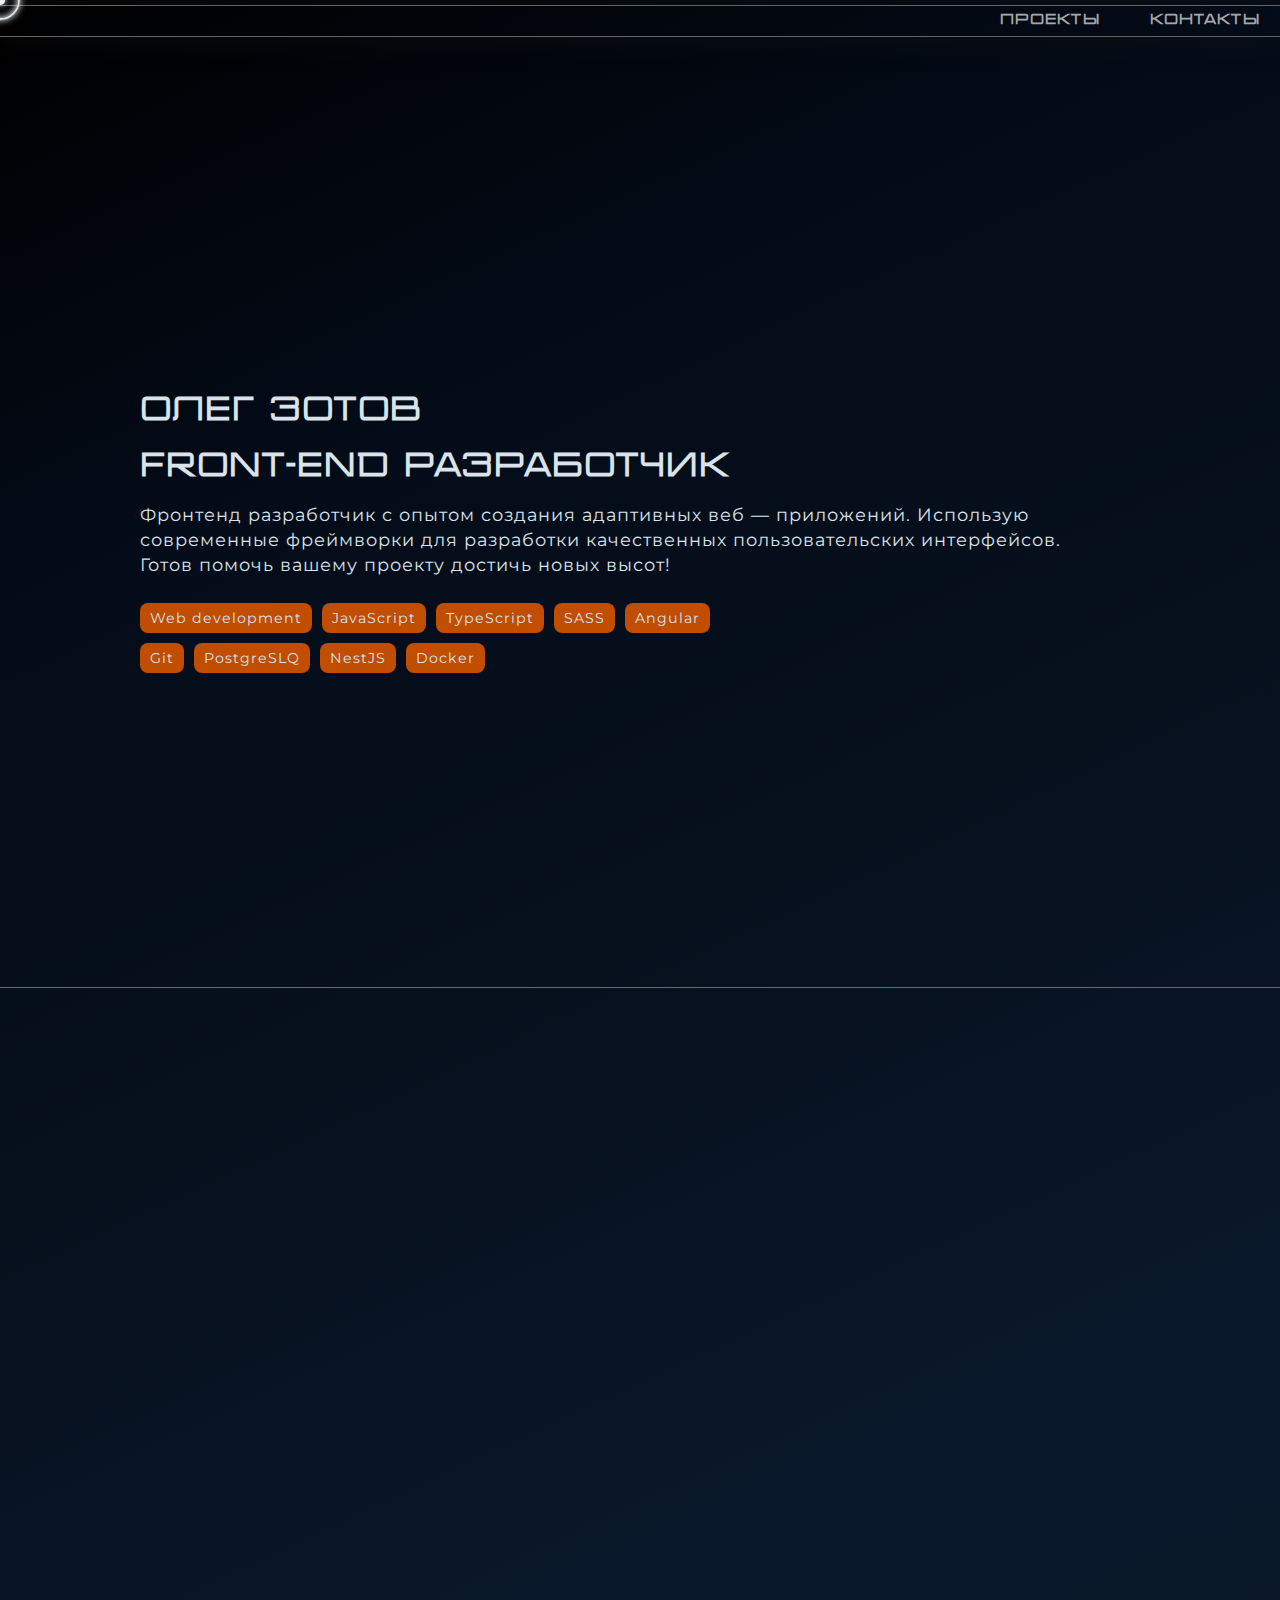
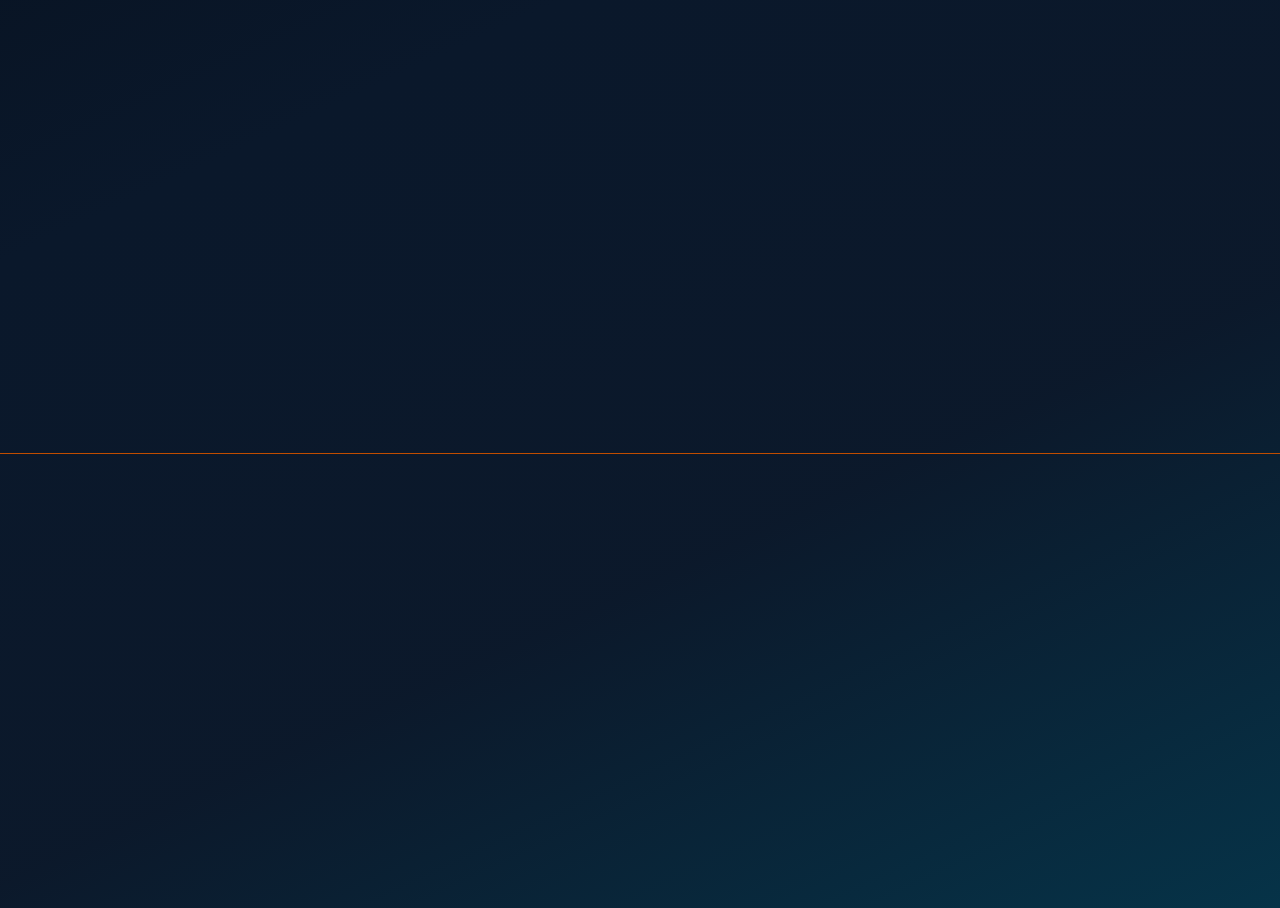
==== commit 757775e9: "update" ====
--- a/index.html
+++ b/index.html
@@ -1 +1 @@
-<!DOCTYPE html><html lang="en"><head><meta charset="UTF-8"/><meta http-equiv="X-UA-Compatible" content="IE=edge"/><meta name="viewport" content="width=device-width, initial-scale=1.0"/><title>FrontEnd-Developer</title><link rel="stylesheet" href="./css/main.css"/><link rel="icon" type="image/x-icon" href="./img/favicons/favicon.svg"><link rel="apple-touch-icon" sizes="180x180" href="./img/favicons/apple-touch-icon.png"><meta name="apple-mobile-web-app-title" content="FrontEnd-Developer"/><link rel="stylesheet"href="https://cdnjs.cloudflare.com/ajax/libs/animate.css/4.1.1/animate.min.css"/><script src="https://cdnjs.cloudflare.com/ajax/libs/wow/1.1.2/wow.min.js"></script><script defer src="./js/index.bundle.js"></script></head><body><header class="header wow animate__animated animate__fadeInDown"><div class="header__inner container-full "><nav class="header__menu hidden-mobile "><ul class="header__menu-list"><li class="header__menu-item"><a href="#projects" class="header__menu-link"><p>Проекты</p></a></li><li class="header__menu-item"><a href="#contacts" class="header__menu-link "><p>Контакты</p></a></li></ul></nav> <button class=" mobile-nav-btn  header__burger-button visible-mobile " type="button" onclick="mobileOverlay.showModal()"> <span class="visually-hidden">Open navigation menu</span></button></div></header><div class="mobile-nav mobile-overlay visible-mobile"><form action="" class=" mobile-nav__close-button-wrapper" method="dialog" type="checkbox"> <button class=" mobile-nav__close-button cross-button " type="submit"> <span class="visually-hidden">Close navigation menu</span><span></span><span></span></button></form><nav><ul class="mobile-nav__list"><li><a href="#projects">Проекты</a></li><li><a href="#contacts">Контакты</a></li></ul></nav></div><main><section class="section"><div class="section__body container-full section__end" id="hero"><div class="hero"><div class="hero__main"><div data-wow-delay="0.2s" class="hero__body wow animate__animated animate__fadeIn "><div class="hero__title title-1"> <span>Олег Зотов</span></div><h1 class="hero__title title-1"> <span>Front-end разработчик</span></h1><div class="hero__description description  "><p> Фронтенд разработчик с&#160;опытом создания адаптивных веб&#160;&#8212; приложений. Использую современные фреймворки для разработки качественных пользовательских интерфейсов.<br> Готов помочь вашему проекту достичь новых высот!</p></div><div class="hero__info"><div class="hero__info-item"> Web development</div><div class="hero__info-item"> JavaScript</div><div class="hero__info-item">TypeScript</div><div class="hero__info-item"> SASS</div><div class="hero__info-item"> Angular</div><div class="hero__info-item"> Git</div><div class="hero__info-item"> PostgreSLQ</div><div class="hero__info-item"> NestJS</div><div class="hero__info-item"> Docker</div></div></div></div></div></div></section><section class="section"><div class="section__body container-full section__end" id="projects"><div class="section__header"><div data-wow-delay="0.1s" class="projects__title title-3 wow animate__animated animate__fadeInLeft"> Projects</div></div><div class="projects__wrapper wow animate__animated animate__fadeInUp"><div class="projects__cards-ribbon"><ul class="cards__cards-list"><li class="card hover-text-one wow animate__animated animate__fadeInUp"><div class="card__number  "><div class="card__counter "> <span>01</span></div></div><div class="card__wrapper"><figure class="card__body effect-text-two"><picture><source srcset="./img/prew-2.webp 1x, ./img/prew-2@2x.webp 2x" type="image/webp"><source srcset="./img/prew-2.jpg 1x, ./img/prew-2@2x.jpg 2x" type="image/jpeg"> <img class="card__img-project" src="./img/prew-2.jpg" alt="" height="400" width="600"></picture><figcaption class="card__info"><h3 class="card__title title-1">Model<span>Sсhool</span></h3><div class="card__description "><p class="card__subtitle"> <span class="card__subtitle-span">разработан в&#160;2024</span><br> Коммерческий проект выполненный для модельной школы</p></div></figcaption></figure><div class="card__project-link"> <a href="https://helgeee.github.io/"><span>view project</span></a></div></div></li><li class="card hover-text-one wow animate__animated animate__fadeInUp"><div class="card__number"><div class="card__counter "> <span>02</span></div></div><div class="card__wrapper"><figure class="card__body effect-text-two"><picture><source srcset="./img/prew-1.webp 1x, ./img/prew-1@2x.webp 2x" type="image/webp"><source srcset="./img/prew-1.jpg 1x, ./img/prew-1@2x.jpg 2x" type="image/jpeg"> <img class="card__img-project" src="./img/prew-1.jpg" alt="" height="400" width="600"></picture><figcaption class="card__info"><h3 class="card__title title-1">Journey<span>Journal</span></h3><div class="card__description "><p class="card__subtitle"><span class="card__subtitle-span">В&#160;разработке с&#160;2024</span><br> проект социальной сети Journey Journal v.3.0 находится в&#160;разработке</p></div></figcaption></figure><div class="card__project-link"> <a href="https://github.com/Helgeee/JourneyJournal_v2_Graduation_Project"><span>git projects</span></a></div></div></li></ul></div></div></div></section><section class="section"><div class="section__body container-full" id="contacts"><div class="section__header"><div data-wow-delay="0.3s" class="projects__title title-3 wow animate__animated animate__fadeInLeft"> <span>Contact-me</span></div></div><div class="contact-me__wrapper wow animate__animated animate__fadeInUp"><div class="contact-me__body"><div class="contact-me__title title-4 "> Свяжитесь со&#160;мной:</div><div class="contact-me__contacts"><nav class="contact-me__soc1als"><ul class="contact-me__soc1al-list"><li class="hero__soc1al-item .icon3"> <a href="https://github.com/Helgeee" target="_blank"><svg class=" icon  icon--github fa-github icon1 " width="50" height="50" viewBox="0 0 50 50" fill="none" xmlns="http://www.w3.org/2000/svg"><g clip-path="url(#clip0_373_123)"><path d="M25.055 50H24.945C11.1905 50 0 38.8095 0 25.055V24.945C0 11.1905 11.1905 0 24.945 0H25.055C38.8095 0 50 11.1905 50 24.945V25.055C50 38.8095 38.8095 50 25.055 50ZM24.945 1.69245C12.123 1.69245 1.69245 12.123 1.69245 24.945V25.055C1.69245 37.877 12.123 48.3076 24.945 48.3076H25.055C37.877 48.3076 48.3076 37.877 48.3076 25.055V24.945C48.3076 12.123 37.877 1.69245 25.055 1.69245H24.945Z" fill="white"/><path d="M19.968 37.7248C11.9551 39.9521 11.9551 33.2701 8.75 33.2701M31.1859 41.3978V35.6117C31.2542 34.8074 31.1031 33.9956 30.7646 33.2575 30.4557 32.5843 30.8118 31.6092 31.5405 31.4778 35.9342 30.6847 40 28.4505 40 21.3418 39.9997 19.6469 39.4245 18.0053 38.3715 16.6421 37.9406 16.0842 37.7884 15.3496 37.9417 14.6615 38.2174 13.4227 38.1519 12.1369 37.7488 10.9245 37.5875 10.4393 37.1592 10.1076 36.65 10.1517 35.7918 10.226 34.2201 10.5933 31.8184 11.9922 31.4122 12.2288 30.9292 12.3051 30.4696 12.2053 27.2516 11.5064 23.9023 11.5064 20.6842 12.2053 20.2247 12.3051 19.7418 12.2288 19.3354 11.9922 16.9337 10.5933 15.3621 10.226 14.5038 10.1517 13.9946 10.1076 13.5663 10.4393 13.405 10.9245 13.0019 12.1369 12.9366 13.4226 13.2122 14.6614 13.3654 15.3496 13.2131 16.0842 12.7822 16.6422 11.7199 18.0175 11.144 19.6761 11.1539 21.3863 11.1539 28.4606 15.2398 30.6818 19.6461 31.5092 20.3687 31.6448 20.7137 32.6082 20.4034 33.275 20.0628 34.0069 19.9073 34.8122 19.968 35.6117L19.968 41.3978" stroke="white" stroke-width="2" stroke-linecap="round" stroke-linejoin="round"/></g><defs><clipPath id="clip0_373_123"><rect width="50" height="50" fill="white"/></clipPath></defs></svg></a></li><li class="hero__soc1al-item .icon3"> <a href="https://t.me/helgee" target="_blank"><svg class="icon  icon--telegram  fa-telegram icon2 " width="50" height="50" viewBox="0 0 62 63" fill="none" xmlns="http://www.w3.org/2000/svg"><path d="M31.3273 62.0449H31.192C14.2792 62.0449.519287 48.2808.519287 31.3631V31.2277C.519287 14.31 14.2792.545959 31.192.545959H31.3273C48.2401.545959 62.0001 14.31 62.0001 31.2277V31.3631C62.0001 48.2808 48.2401 62.0449 31.3273 62.0449ZM31.192 2.62763C15.4259 2.62763 2.60035 15.457 2.60035 31.2277V31.3631C2.60035 47.1338 15.4259 59.9632 31.192 59.9632H31.3273C47.0935 59.9632 59.919 47.1338 59.919 31.3631V31.2277C59.919 15.457 47.0935 2.62763 31.3273 2.62763H31.192Z" fill="white"/><path d="M12.81 30.2806C12.8932 30.2389 12.9765 30.1994 13.0577 30.1619 14.4686 29.5083 15.8983 28.8962 17.3259 28.2842 17.4029 28.2842 17.5319 28.1947 17.6048 28.1656 17.715 28.1177 17.8254 28.0719 17.9357 28.024 18.1479 27.9324 18.3602 27.8429 18.5704 27.7513 18.9949 27.5702 19.4174 27.3891 19.8419 27.208 20.6889 26.8458 21.5359 26.4836 22.3829 26.1193 24.0768 25.3949 25.7729 24.6683 27.4669 23.9439 29.1609 23.2195 30.857 22.493 32.551 21.7686 34.2449 21.0441 35.941 20.3177 37.635 19.5932 39.329 18.8688 41.0251 18.1423 42.719 17.4179 43.0957 17.2555 43.5036 17.014 43.9073 16.9433 44.2465 16.8829 44.5774 16.7663 44.9187 16.7018 45.5659 16.579 46.2797 16.529 46.8999 16.7976 47.1142 16.8912 47.3119 17.0224 47.4763 17.1868 48.263 17.9654 48.1527 19.2435 47.9862 20.3385 46.827 27.9699 45.6679 35.6034 44.5066 43.2348 44.3485 44.2819 44.132 45.431 43.3059 46.093 42.6066 46.6529 41.6119 46.7153 40.7482 46.478 39.8846 46.2386 39.1229 45.737 38.3758 45.2436 35.2771 43.1911 32.1764 41.1385 29.0777 39.086 28.341 38.5989 27.521 37.9619 27.5294 37.0772 27.5335 36.5443 27.8519 36.0697 28.1766 35.6471 30.8694 32.1332 34.7548 29.7185 37.6454 26.367 38.0533 25.8945 38.3738 25.041 37.814 24.7683 37.481 24.6059 37.098 24.8265 36.7942 25.0368 32.9734 27.6909 29.1547 30.3471 25.3338 33.0013 24.0873 33.8673 22.7804 34.7582 21.2779 34.9705 19.9335 35.162 18.5808 34.7874 17.2801 34.4043 16.1897 34.0837 15.1012 33.7548 14.017 33.4155 13.4405 33.2365 12.8454 33.0429 12.4 32.637 11.9547 32.2311 11.6987 31.5483 11.9672 31.0071 12.1358 30.6678 12.4625 30.4533 12.8059 30.2785L12.81 30.2806Z" fill="white"/></svg></a></li><li class="hero__soc1al-item .icon4"> <a href="https://www.instagram.com/helgeee_?igsh=MW91dXV0dW8wa3pw" target="_blank"><svg class=" icon  icon--instagram  fa-instagram icon4 " width="50" height="50" viewBox="0 0 40 40" fill="none" xmlns="http://www.w3.org/2000/svg"><path d="M20.044 40H19.956C8.95238 40 0 31.0476 0 20.044V19.956C0 8.95236 8.95238 0 19.956 0H20.044C31.0476 0 40 8.95236 40 19.956V20.044C40 31.0476 31.0476 40 20.044 40ZM19.956 1.35396C9.69841 1.35396 1.35396 9.69839 1.35396 19.956V20.044C1.35396 30.3016 9.69841 38.646 19.956 38.646H20.044C30.3016 38.646 38.646 30.3016 38.646 20.044V19.956C38.646 9.69839 30.3016 1.35396 20.044 1.35396H19.956Z" fill="white"/><path d="M25.9797 8.53943H14.0215C10.7179 8.53943 8.03027 11.227 8.03027 14.5307V25.4707C8.03027 28.7743 10.7179 31.4619 14.0215 31.4619H25.9797C29.2834 31.4619 31.971 28.7743 31.971 25.4707V14.5307C31.971 11.227 29.2834 8.53943 25.9797 8.53943ZM10.1438 14.5307C10.1438 12.3928 11.8836 10.6529 14.0215 10.6529H25.9797C28.1176 10.6529 29.8574 12.3928 29.8574 14.5307V25.4707C29.8574 27.6086 28.1176 29.3484 25.9797 29.3484H14.0215C11.8836 29.3484 10.1438 27.6086 10.1438 25.4707V14.5307Z" fill="white"/><path d="M20.0006 25.5722C23.0728 25.5722 25.5735 23.0728 25.5735 19.9993 25.5735 16.9258 23.0741 14.4264 20.0006 14.4264 16.9271 14.4264 14.4277 16.9258 14.4277 19.9993 14.4277 23.0728 16.9271 25.5722 20.0006 25.5722ZM20.0006 16.5413C21.9084 16.5413 23.46 18.0929 23.46 20.0006 23.46 21.9084 21.9084 23.46 20.0006 23.46 18.0929 23.46 16.5413 21.9084 16.5413 20.0006 16.5413 18.0929 18.0929 16.5413 20.0006 16.5413Z" fill="white"/><path d="M26.0894 15.3269C26.9167 15.3269 27.591 14.654 27.591 13.8254 27.591 12.9968 26.918 12.3239 26.0894 12.3239 25.2608 12.3239 24.5879 12.9968 24.5879 13.8254 24.5879 14.654 25.2608 15.3269 26.0894 15.3269Z" fill="white"/></svg></a></li></ul></nav> <button class="contact-me__soc1als-btn button button--email " type="button"><svg width="23" height="19" viewBox="0 0 23 19" fill="none" xmlns="http://www.w3.org/2000/svg"><path d="M20.4286 1.5H2.14286C1.51167 1.5 1 2.01167 1 2.64286V16.3571C1 16.9883 1.51167 17.5 2.14286 17.5H20.4286C21.0598 17.5 21.5714 16.9883 21.5714 16.3571V2.64286C21.5714 2.01167 21.0598 1.5 20.4286 1.5Z" stroke="white" stroke-width="2" stroke-linecap="round"/><path d="M1 3.21436 11.2857 9.50007 21.5714 3.21436" stroke="white" stroke-width="2" stroke-linecap="round"/></svg><a href="mailto:olegzotak@gmail.com">email</a></button></div></div></div></div></section></main><footer class="footer wow animate__animated animate__fadeInUp"><div class="footer__inner container-full "><div class="footer__info"><p> &#169; Made is&#160;Oleg Zotov <time datetime="2025">2025</time></p></div><div class="footer__navigation"><nav class="footer__menu"><ul class="footer__menu-list"><li class="footer__menu-item"> <a href="https://github.com/Helgeee" class="footer__menu-link"><span>github</span><svg class="icon icon--arrow-right hidden-mobile"><use href="./img/svgsprite/sprite.symbol.svg#arrow-right"></use></svg></a></li><li class="footer__menu-item"><a href="https://t.me/helgee" class="footer__menu-link"><div>telegram</div><svg class="icon icon--arrow-right hidden-mobile"><use href="./img/svgsprite/sprite.symbol.svg#arrow-right"></use></svg></a></li><li class="footer__menu-item"> <a href="https://www.instagram.com/helgeee_?igsh=MW91dXV0dW8wa3pw" class="footer__menu-link"><span>instagram</span><svg class="icon icon--arrow-right hidden-mobile"><use href="./img/svgsprite/sprite.symbol.svg#arrow-right"></use></svg></a></li><li class="footer__menu-item"> <a href="#hero" class="footer__menu-up"><svg class="icon icon--up"><use href="./img/svgsprite/sprite.symbol.svg#Up"></use></svg></a></li></ul></nav></div></div></footer><div class="cursor__one hidden-mobile"></div><div class="cursor__two hidden-mobile"></div></body></html>+<!DOCTYPE html><html lang="en"><head><meta charset="UTF-8"/><meta http-equiv="X-UA-Compatible" content="IE=edge"/><meta name="viewport" content="width=device-width, initial-scale=1.0"/><title>FrontEnd-Developer</title><link rel="stylesheet" href="./css/main.css"/><link rel="icon" type="image/x-icon" href="./img/favicons/favicon.svg"><link rel="apple-touch-icon" sizes="180x180" href="./img/favicons/apple-touch-icon.png"><meta name="apple-mobile-web-app-title" content="FrontEnd-Developer"/><link rel="stylesheet"href="https://cdnjs.cloudflare.com/ajax/libs/animate.css/4.1.1/animate.min.css"/><script src="https://cdnjs.cloudflare.com/ajax/libs/wow/1.1.2/wow.min.js"></script><script defer src="./js/index.bundle.js"></script></head><body><header class="header wow animate__animated animate__fadeInDown"><div class="header__inner container-full "><nav class="header__menu hidden-mobile "><ul class="header__menu-list"><li class="header__menu-item"><a href="#projects" class="header__menu-link"><p>Проекты</p></a></li><li class="header__menu-item"><a href="#contacts" class="header__menu-link "><p>Контакты</p></a></li></ul></nav> <button class=" mobile-nav-btn  header__burger-button visible-mobile " type="button" onclick="mobileOverlay.showModal()"> <span class="visually-hidden">Open navigation menu</span></button></div></header><div class="mobile-nav mobile-overlay visible-mobile"><form action="" class=" mobile-nav__close-button-wrapper" method="dialog" type="checkbox"> <button class=" mobile-nav__close-button cross-button " type="submit"> <span class="visually-hidden">Close navigation menu</span><span></span><span></span></button></form><nav><ul class="mobile-nav__list"><li><a href="#projects">Проекты</a></li><li><a href="#contacts">Контакты</a></li></ul></nav></div><main><section class="section"><div class="section__body container-full section__end" id="hero"><div class="hero"><div class="hero__main"><div data-wow-delay="0.2s" class="hero__body wow animate__animated animate__fadeIn "><div class="hero__title title-1"> <span>Олег Зотов</span></div><h1 class="hero__title title-1"> <span>Front-end разработчик</span></h1><div class="hero__description description  "><p> Фронтенд разработчик с&#160;опытом создания адаптивных веб&#160;&#8212; приложений. Использую современные фреймворки для разработки качественных пользовательских интерфейсов.<br> Готов помочь вашему проекту достичь новых высот!</p></div><div class="hero__info"><div class="hero__info-item"> Web development</div><div class="hero__info-item"> JavaScript</div><div class="hero__info-item">TypeScript</div><div class="hero__info-item"> SASS</div><div class="hero__info-item"> Angular</div><div class="hero__info-item"> Git</div><div class="hero__info-item"> PostgreSLQ</div><div class="hero__info-item"> NestJS</div><div class="hero__info-item"> Docker</div></div></div></div></div></div></section><section class="section"><div class="section__body container-full section__end" id="projects"><div class="section__header"><div data-wow-delay="0.1s" class="projects__title title-3 wow animate__animated animate__fadeInLeft"> Projects</div></div><div class="projects__wrapper wow animate__animated animate__fadeInUp"><div class="projects__cards-ribbon"><ul class="cards__cards-list"><li class="card hover-text-one wow animate__animated animate__fadeInUp"><div class="card__number  "><div class="card__counter "> <span>01</span></div></div><div class="card__wrapper"><figure class="card__body effect-text-two"><picture><source srcset="./img/prew-2.webp 1x, ./img/prew-2@2x.webp 2x" type="image/webp"><source srcset="./img/prew-2.jpg 1x, ./img/prew-2@2x.jpg 2x" type="image/jpeg"> <img class="card__img-project" src="./img/prew-2.jpg" alt="" height="400" width="600"></picture><figcaption class="card__info"><h3 class="card__title title-1">Model<span>Sсhool</span></h3><div class="card__description "><p class="card__subtitle"> <span class="card__subtitle-span">разработан в&#160;2024</span><br> Коммерческий проект выполненный для модельной школы</p></div></figcaption></figure><div class="card__project-link"> <a href="https://helgeee.github.io/"><span>Full Project</span></a></div></div></li><li class="card hover-text-one wow animate__animated animate__fadeInUp"><div class="card__number"><div class="card__counter "> <span>02</span></div></div><div class="card__wrapper"><figure class="card__body effect-text-two"><picture><source srcset="./img/prew-1.webp 1x, ./img/prew-1@2x.webp 2x" type="image/webp"><source srcset="./img/prew-1.jpg 1x, ./img/prew-1@2x.jpg 2x" type="image/jpeg"> <img class="card__img-project" src="./img/prew-1.jpg" alt="" height="400" width="600"></picture><figcaption class="card__info"><h3 class="card__title title-1">Journey<span>Journal</span></h3><div class="card__description "><p class="card__subtitle"><span class="card__subtitle-span">В&#160;разработке с&#160;2024</span><br> проект социальной сети Journey Journal v.3.0 находится в&#160;разработке</p></div></figcaption></figure><div class="card__project-link"> <a href="https://github.com/Helgeee/JourneyJournal_v2_Graduation_Project"><span>Full Project</span></a></div></div></li></ul></div></div></div></section><section class="section"><div class="section__body container-full" id="contacts"><div class="section__header"><div data-wow-delay="0.3s" class="projects__title title-3 wow animate__animated animate__fadeInLeft"> <span>Contact-me</span></div></div><div class="contact-me__wrapper wow animate__animated animate__fadeInUp"><div class="contact-me__body"><div class="contact-me__title title-4 "> Свяжитесь со&#160;мной:</div><div class="contact-me__contacts"><nav class="contact-me__soc1als"><ul class="contact-me__soc1al-list"><li class="hero__soc1al-item .icon3"> <a href="https://github.com/Helgeee" target="_blank"><svg class=" icon  icon--github fa-github icon1 " width="50" height="50" viewBox="0 0 50 50" fill="none" xmlns="http://www.w3.org/2000/svg"><g clip-path="url(#clip0_373_123)"><path d="M25.055 50H24.945C11.1905 50 0 38.8095 0 25.055V24.945C0 11.1905 11.1905 0 24.945 0H25.055C38.8095 0 50 11.1905 50 24.945V25.055C50 38.8095 38.8095 50 25.055 50ZM24.945 1.69245C12.123 1.69245 1.69245 12.123 1.69245 24.945V25.055C1.69245 37.877 12.123 48.3076 24.945 48.3076H25.055C37.877 48.3076 48.3076 37.877 48.3076 25.055V24.945C48.3076 12.123 37.877 1.69245 25.055 1.69245H24.945Z" fill="white"/><path d="M19.968 37.7248C11.9551 39.9521 11.9551 33.2701 8.75 33.2701M31.1859 41.3978V35.6117C31.2542 34.8074 31.1031 33.9956 30.7646 33.2575 30.4557 32.5843 30.8118 31.6092 31.5405 31.4778 35.9342 30.6847 40 28.4505 40 21.3418 39.9997 19.6469 39.4245 18.0053 38.3715 16.6421 37.9406 16.0842 37.7884 15.3496 37.9417 14.6615 38.2174 13.4227 38.1519 12.1369 37.7488 10.9245 37.5875 10.4393 37.1592 10.1076 36.65 10.1517 35.7918 10.226 34.2201 10.5933 31.8184 11.9922 31.4122 12.2288 30.9292 12.3051 30.4696 12.2053 27.2516 11.5064 23.9023 11.5064 20.6842 12.2053 20.2247 12.3051 19.7418 12.2288 19.3354 11.9922 16.9337 10.5933 15.3621 10.226 14.5038 10.1517 13.9946 10.1076 13.5663 10.4393 13.405 10.9245 13.0019 12.1369 12.9366 13.4226 13.2122 14.6614 13.3654 15.3496 13.2131 16.0842 12.7822 16.6422 11.7199 18.0175 11.144 19.6761 11.1539 21.3863 11.1539 28.4606 15.2398 30.6818 19.6461 31.5092 20.3687 31.6448 20.7137 32.6082 20.4034 33.275 20.0628 34.0069 19.9073 34.8122 19.968 35.6117L19.968 41.3978" stroke="white" stroke-width="2" stroke-linecap="round" stroke-linejoin="round"/></g><defs><clipPath id="clip0_373_123"><rect width="50" height="50" fill="white"/></clipPath></defs></svg></a></li><li class="hero__soc1al-item .icon3"> <a href="https://t.me/helgee" target="_blank"><svg class="icon  icon--telegram  fa-telegram icon2 " width="50" height="50" viewBox="0 0 62 63" fill="none" xmlns="http://www.w3.org/2000/svg"><path d="M31.3273 62.0449H31.192C14.2792 62.0449.519287 48.2808.519287 31.3631V31.2277C.519287 14.31 14.2792.545959 31.192.545959H31.3273C48.2401.545959 62.0001 14.31 62.0001 31.2277V31.3631C62.0001 48.2808 48.2401 62.0449 31.3273 62.0449ZM31.192 2.62763C15.4259 2.62763 2.60035 15.457 2.60035 31.2277V31.3631C2.60035 47.1338 15.4259 59.9632 31.192 59.9632H31.3273C47.0935 59.9632 59.919 47.1338 59.919 31.3631V31.2277C59.919 15.457 47.0935 2.62763 31.3273 2.62763H31.192Z" fill="white"/><path d="M12.81 30.2806C12.8932 30.2389 12.9765 30.1994 13.0577 30.1619 14.4686 29.5083 15.8983 28.8962 17.3259 28.2842 17.4029 28.2842 17.5319 28.1947 17.6048 28.1656 17.715 28.1177 17.8254 28.0719 17.9357 28.024 18.1479 27.9324 18.3602 27.8429 18.5704 27.7513 18.9949 27.5702 19.4174 27.3891 19.8419 27.208 20.6889 26.8458 21.5359 26.4836 22.3829 26.1193 24.0768 25.3949 25.7729 24.6683 27.4669 23.9439 29.1609 23.2195 30.857 22.493 32.551 21.7686 34.2449 21.0441 35.941 20.3177 37.635 19.5932 39.329 18.8688 41.0251 18.1423 42.719 17.4179 43.0957 17.2555 43.5036 17.014 43.9073 16.9433 44.2465 16.8829 44.5774 16.7663 44.9187 16.7018 45.5659 16.579 46.2797 16.529 46.8999 16.7976 47.1142 16.8912 47.3119 17.0224 47.4763 17.1868 48.263 17.9654 48.1527 19.2435 47.9862 20.3385 46.827 27.9699 45.6679 35.6034 44.5066 43.2348 44.3485 44.2819 44.132 45.431 43.3059 46.093 42.6066 46.6529 41.6119 46.7153 40.7482 46.478 39.8846 46.2386 39.1229 45.737 38.3758 45.2436 35.2771 43.1911 32.1764 41.1385 29.0777 39.086 28.341 38.5989 27.521 37.9619 27.5294 37.0772 27.5335 36.5443 27.8519 36.0697 28.1766 35.6471 30.8694 32.1332 34.7548 29.7185 37.6454 26.367 38.0533 25.8945 38.3738 25.041 37.814 24.7683 37.481 24.6059 37.098 24.8265 36.7942 25.0368 32.9734 27.6909 29.1547 30.3471 25.3338 33.0013 24.0873 33.8673 22.7804 34.7582 21.2779 34.9705 19.9335 35.162 18.5808 34.7874 17.2801 34.4043 16.1897 34.0837 15.1012 33.7548 14.017 33.4155 13.4405 33.2365 12.8454 33.0429 12.4 32.637 11.9547 32.2311 11.6987 31.5483 11.9672 31.0071 12.1358 30.6678 12.4625 30.4533 12.8059 30.2785L12.81 30.2806Z" fill="white"/></svg></a></li><li class="hero__soc1al-item .icon4"> <a href="https://www.instagram.com/helgeee_?igsh=MW91dXV0dW8wa3pw" target="_blank"><svg class=" icon  icon--instagram  fa-instagram icon4 " width="50" height="50" viewBox="0 0 40 40" fill="none" xmlns="http://www.w3.org/2000/svg"><path d="M20.044 40H19.956C8.95238 40 0 31.0476 0 20.044V19.956C0 8.95236 8.95238 0 19.956 0H20.044C31.0476 0 40 8.95236 40 19.956V20.044C40 31.0476 31.0476 40 20.044 40ZM19.956 1.35396C9.69841 1.35396 1.35396 9.69839 1.35396 19.956V20.044C1.35396 30.3016 9.69841 38.646 19.956 38.646H20.044C30.3016 38.646 38.646 30.3016 38.646 20.044V19.956C38.646 9.69839 30.3016 1.35396 20.044 1.35396H19.956Z" fill="white"/><path d="M25.9797 8.53943H14.0215C10.7179 8.53943 8.03027 11.227 8.03027 14.5307V25.4707C8.03027 28.7743 10.7179 31.4619 14.0215 31.4619H25.9797C29.2834 31.4619 31.971 28.7743 31.971 25.4707V14.5307C31.971 11.227 29.2834 8.53943 25.9797 8.53943ZM10.1438 14.5307C10.1438 12.3928 11.8836 10.6529 14.0215 10.6529H25.9797C28.1176 10.6529 29.8574 12.3928 29.8574 14.5307V25.4707C29.8574 27.6086 28.1176 29.3484 25.9797 29.3484H14.0215C11.8836 29.3484 10.1438 27.6086 10.1438 25.4707V14.5307Z" fill="white"/><path d="M20.0006 25.5722C23.0728 25.5722 25.5735 23.0728 25.5735 19.9993 25.5735 16.9258 23.0741 14.4264 20.0006 14.4264 16.9271 14.4264 14.4277 16.9258 14.4277 19.9993 14.4277 23.0728 16.9271 25.5722 20.0006 25.5722ZM20.0006 16.5413C21.9084 16.5413 23.46 18.0929 23.46 20.0006 23.46 21.9084 21.9084 23.46 20.0006 23.46 18.0929 23.46 16.5413 21.9084 16.5413 20.0006 16.5413 18.0929 18.0929 16.5413 20.0006 16.5413Z" fill="white"/><path d="M26.0894 15.3269C26.9167 15.3269 27.591 14.654 27.591 13.8254 27.591 12.9968 26.918 12.3239 26.0894 12.3239 25.2608 12.3239 24.5879 12.9968 24.5879 13.8254 24.5879 14.654 25.2608 15.3269 26.0894 15.3269Z" fill="white"/></svg></a></li></ul></nav> <button class="contact-me__soc1als-btn button button--email " type="button"><svg width="23" height="19" viewBox="0 0 23 19" fill="none" xmlns="http://www.w3.org/2000/svg"><path d="M20.4286 1.5H2.14286C1.51167 1.5 1 2.01167 1 2.64286V16.3571C1 16.9883 1.51167 17.5 2.14286 17.5H20.4286C21.0598 17.5 21.5714 16.9883 21.5714 16.3571V2.64286C21.5714 2.01167 21.0598 1.5 20.4286 1.5Z" stroke="white" stroke-width="2" stroke-linecap="round"/><path d="M1 3.21436 11.2857 9.50007 21.5714 3.21436" stroke="white" stroke-width="2" stroke-linecap="round"/></svg><a href="mailto:olegzotak@gmail.com">email</a></button></div></div></div></div></section></main><footer class="footer wow animate__animated animate__fadeInUp"><div class="footer__inner container-full "><div class="footer__info"><p> &#169; Made is&#160;Oleg Zotov <time datetime="2025">2025</time></p></div><div class="footer__navigation"><nav class="footer__menu"><ul class="footer__menu-list"><li class="footer__menu-item"> <a href="https://github.com/Helgeee" class="footer__menu-link"><span>github</span><svg class="icon icon--arrow-right hidden-mobile"><use href="./img/svgsprite/sprite.symbol.svg#arrow-right"></use></svg></a></li><li class="footer__menu-item"><a href="https://t.me/helgee" class="footer__menu-link"><div>telegram</div><svg class="icon icon--arrow-right hidden-mobile"><use href="./img/svgsprite/sprite.symbol.svg#arrow-right"></use></svg></a></li><li class="footer__menu-item"> <a href="https://www.instagram.com/helgeee_?igsh=MW91dXV0dW8wa3pw" class="footer__menu-link"><span>instagram</span><svg class="icon icon--arrow-right hidden-mobile"><use href="./img/svgsprite/sprite.symbol.svg#arrow-right"></use></svg></a></li><li class="footer__menu-item"> <a href="#hero" class="footer__menu-up"><svg class="icon icon--up"><use href="./img/svgsprite/sprite.symbol.svg#Up"></use></svg></a></li></ul></nav></div></div></footer><div class="cursor__one hidden-mobile"></div><div class="cursor__two hidden-mobile"></div></body></html>--- a/css/main.css
+++ b/css/main.css
@@ -1,2 +1,2 @@
-@charset "UTF-8";@-webkit-keyframes rotation{0%{-webkit-transform:rotateX(0deg);transform:rotateX(0deg)}50%{-webkit-transform:rotateX(180deg);transform:rotateX(180deg)}to{-webkit-transform:rotateZ(180deg);transform:rotateZ(180deg)}}@keyframes rotation{0%{-webkit-transform:rotateX(0deg);transform:rotateX(0deg)}50%{-webkit-transform:rotateX(180deg);transform:rotateX(180deg)}to{-webkit-transform:rotateZ(180deg);transform:rotateZ(180deg)}}*{padding:0;margin:0;border:0}*,::after,::before{-webkit-box-sizing:border-box;box-sizing:border-box}a:hover,a:link,a:visited{text-decoration:none}aside,footer,header,legend,main,nav,section{display:block}h1,h2,h3,h4,h5,h6,p{font-size:inherit;font-weight:inherit}ul,ul li{list-style:none}img{vertical-align:top}img,svg{max-width:100%;height:auto}address{font-style:normal}input,select,textarea{background-color:transparent}button,input,select,textarea{font-family:inherit;font-size:inherit;color:inherit}input::-ms-clear{display:none}button,input[type=submit]{display:inline-block;-webkit-box-shadow:none;box-shadow:none;background-color:transparent;background:0 0;cursor:pointer}button:active,button:focus,input:active,input:focus{outline:0}button::-moz-focus-inner{padding:0;border:0}label{cursor:pointer}:root{--container-width:1240px;--container-padding:15px;--font-family-title:"Radiotechnika";--font-family-base:"Montserrat";--laptop-size:1199px;--tablet-size:959px;--mobile-size:599px;--color-dark:#000000;--color-dark-alt:rgba(19, 19, 19, 0.7);--color-light:#DAE3EA;--color-gray:#646464;--color-gray-light:#A7A7A7;--color-accent:#c04d00;background-image:linear-gradient(-25deg,#063348,rgba(10,24,43,.9490196078),#0a182b,#07101d 60%,#040c19 80%,#000);--background-color:background-image;--background-color-alt:#011025ea;--border:1px solid var(--color-light);--border-radius:8px;--border-radius-small:12px;--border-radius-ring:50px;--shadow:0 5px 0 0 var(--color-dark);--padding-card:10px;--container-padding-x:20px;--section-padding-y:70px;--input-height:56px;--button-height:30px;--gap:0.5rem;--gap-long:2rem;--transition-duration:0.2s;--transition-duration-slow:0.5s}@font-face{font-family:Montserrat;font-display:swap;src:url(../fonts/Montserrat-BoldItalic.woff2) format("woff2"),url(../fonts/Montserrat-BoldItalic.woff) format("woff");font-weight:400;font-style:normal}@font-face{font-family:Radiotechnika;font-display:swap;src:url(../fonts/Radiotechnika.woff2) format("woff2"),url(../fonts/Radiotechnika.woff) format("woff");font-weight:400;font-style:normal}@font-face{font-family:Montserrat;font-display:swap;src:url(../fonts/Montserrat-Bold.woff2) format("woff2"),url(../fonts/Montserrat-Bold.woff) format("woff");font-weight:700;font-style:normal}@font-face{font-family:Montserrat;font-display:swap;src:url(../fonts/Montserrat-Regular.woff2) format("woff2"),url(../fonts/Montserrat-Regular.woff) format("woff");font-weight:400;font-style:normal}*{cursor:none}html{scroll-behavior:smooth;background-color:#272727}body{font-family:var(--font-family-base);letter-spacing:1px;font-weight:600;line-height:1.28;background-color:var(--background-color);background-repeat:no-repeat;color:var(--color-light);background-size:cover}img{display:block}a{text-decoration:none;color:inherit}code,pre.code{background-color:#e9f1f6;padding:.2rem;border-radius:4px}pre.code{overflow-x:auto;padding:1rem}::-webkit-scrollbar{width:0}::-webkit-scrollbar-track{background:0 0}::-webkit-scrollbar-thumb{background:0 0}::-webkit-scrollbar-thumb:hover{background:var(--color-accent)}.none{display:none!important}#WebGL-output,.visually-hidden{position:absolute;overflow:hidden}.visually-hidden{width:1px;height:1px;margin:-1px;border:0;padding:0;white-space:nowrap;-webkit-clip-path:inset(100%);clip-path:inset(100%);clip:rect(0 0 0 0)}.no-scroll{overflow-y:hidden}.text-left{text-align:left}.text-right{text-align:right}.text-center{text-align:center}.d-flex,body,html{display:-webkit-box;display:-ms-flexbox;display:flex}.flex-center{-webkit-box-pack:center;-ms-flex-pack:center;justify-content:center}.content-demo{margin-bottom:5rem;padding:1rem;background-color:#dadada}.container,.container-full{padding:0 var(--container-padding)}.container{margin:0 auto;max-width:var(--container-width);width:100%}.container-full{max-width:100%}.container-left-50,.container-right-50{padding:0 var(--container-padding);max-width:50%}.container-right-50{margin-left:auto}.container-right{padding-left:calc((100% - var(--container-width))/2 + var(--container-padding))}.container-left{padding-right:calc((100% - var(--container-width))/2 + var(--container-padding))}.container-half-left{padding-right:calc((100% - var(--container-width))/2 + var(--container-width)/2);padding-left:calc((100% - var(--container-width))/2 + var(--container-padding))}.container-half-right{padding-left:calc((100% - var(--container-width))/2 + var(--container-width)/2);padding-right:calc((100% - var(--container-width))/2 + var(--container-padding))}.section__header{margin-left:50px}.section__body{margin-top:50px}.section__end{margin-bottom:50px}.section__end::after{content:"";position:absolute;left:0;right:0;height:1px;background:var(--color-accent);width:100%;margin:0 auto}body,html{min-height:100vh;-webkit-box-orient:vertical;-webkit-box-direction:normal;-ms-flex-direction:column;flex-direction:column}.footer{padding:15px 0}.about-me__header{margin-left:50px}.about-me__wrapper{display:-webkit-box;display:-ms-flexbox;display:flex;-webkit-box-pack:center;-ms-flex-pack:center;justify-content:center}.about-me__body{margin-top:40px;margin-bottom:40px;gap:20px;max-width:1100px;padding:40px;border:var(--border)}.about-me__title{padding-top:20px}#WebGL-output{width:100%;height:100%}.dg{display:none;background-position:center center;background-size:cover;background-repeat:no-repeat}.button{padding:15px 40px;font-size:20px;color:var(--color-light);border-radius:var(--border-radius);border:var(--border)}.button--email{display:-webkit-box;display:-ms-flexbox;display:flex;-webkit-box-pack:center;-ms-flex-pack:center;justify-content:center;-webkit-box-align:center;-ms-flex-align:center;align-items:center;max-width:500px;font-family:var(--font-family-title);text-transform:uppercase}.button--email svg{-webkit-transition-duration:.2s;transition-duration:.2s;margin-right:30px}.button--transparent{color:var(--color-dark);background-color:transparent}.card{display:grid;grid-template-columns:1fr 1fr}.card__counter,.card__number{display:-webkit-box;display:-ms-flexbox;display:flex;-webkit-box-pack:start;-ms-flex-pack:start;justify-content:start}.card__number{position:sticky}.card__number::after{content:"";position:absolute;right:0;top:0;height:140%;width:1px;background-color:var(--color-accent)}.card__counter{font-size:clamp(50px,6.25vw,90px);font-family:var(--font-family-title)}.card__wrapper{margin-bottom:50px;margin-left:50px;padding:var(--padding-card)}.card__body,.card__img-project{height:auto;border-radius:var(--border-radius)}.card__body{background-color:var(--color-accent);display:-webkit-box;display:-ms-flexbox;display:flex;-webkit-box-orient:vertical;-webkit-box-direction:normal;-ms-flex-direction:column;flex-direction:column;-webkit-box-align:center;-ms-flex-align:center;align-items:center;-webkit-box-pack:center;-ms-flex-pack:center;justify-content:center}.card__img-project{max-width:100%;-o-object-fit:cover;object-fit:cover}.card__title{text-align:center;letter-spacing:1px;font-size:clamp(20px,2.7777777778vw,40px);margin-bottom:10px}.card__subtitle{font-size:clamp(14px,1.25vw,18px);line-height:1.4;font-weight:400;color:var(--color-dark);font-family:var(--font-family-base);text-align:start}.card__subtitle-span{font-size:clamp(12px,1.1111111111vw,16px);font-weight:600}.card__project-link{font-size:clamp(14px,1.25vw,18px);text-transform:uppercase;display:-webkit-box;display:-ms-flexbox;display:flex;-webkit-box-pack:end;-ms-flex-pack:end;justify-content:end;margin-top:15px}.hover-text-one{overflow:hidden;margin:0;width:100%;text-align:start}.hover-text-one figure{position:relative;z-index:1;display:inline-block;overflow:hidden;background:rgba(0,49,133,.3725490196);text-align:left;cursor:pointer;min-height:200px}.hover-text-one figure img{position:relative;display:block;height:auto;width:100%;opacity:.8}.hover-text-one figure figcaption{color:var(--color-dark);text-transform:uppercase;font-size:1.25em;-webkit-backface-visibility:hidden;backface-visibility:hidden;position:absolute;top:0;left:0;width:100%;height:100%}.hover-text-one figure figcaption::after,.hover-text-one figure figcaption::before{pointer-events:none}.hover-text-one figure h3{word-spacing:-.15em;font-weight:300;margin:0}.hover-text-one figure h3 span{font-weight:1000}.hover-text-one figure p{margin:0}figure.effect-text-two figcaption::before,figure.effect-text-two p{-webkit-transition:opacity .35s,-webkit-transform .35s;transition:opacity .35s,transform .35s;transition:opacity .35s,transform .35s,-webkit-transform .35s;position:absolute;left:0;width:100%;opacity:0}figure.effect-text-two figcaption::before{top:0;height:100%;background:-webkit-gradient(linear,left top,left bottom,from(rgba(192,77,0,0)),color-stop(75%,rgba(192,77,0,.8)));background:linear-gradient(to bottom,rgba(192,77,0,0) 0,rgba(192,77,0,.8) 75%);content:"";-webkit-transform:translate3d(0,50%,0);transform:translate3d(0,50%,0)}figure.effect-text-two h3{position:absolute;top:50%;left:0;width:100%;color:var(--color-accent);-webkit-transition:color .35s,-webkit-transform .35s;transition:transform .35s,color .35s;transition:transform .35s,color .35s,-webkit-transform .35s;-webkit-transform:translate3d(0,-50%,0);transform:translate3d(0,-50%,0)}figure.effect-text-two p{bottom:0;padding:1em;-webkit-transform:translate3d(0,10px,0);transform:translate3d(0,10px,0)}figure.effect-text-two:hover h3{color:var(--color-dark);-webkit-transform:translate3d(0,-50%,0) translate3d(0,-40px,0);transform:translate3d(0,-50%,0) translate3d(0,-40px,0)}figure.effect-text-two:hover figcaption::before,figure.effect-text-two:hover p{opacity:1;-webkit-transform:translate3d(0,0,0);transform:translate3d(0,0,0)}.contact-me__body,.contact-me__wrapper{-webkit-box-pack:center;-ms-flex-pack:center;justify-content:center;-webkit-box-align:center;-ms-flex-align:center;align-items:center}.contact-me__wrapper{display:-webkit-box;display:-ms-flexbox;display:flex}.contact-me__body{display:grid;grid-template-columns:1fr 1fr;max-width:1200px;width:100%;min-height:300px}.contact-me__title{text-align:center}.contact-me__contacts,.contact-me__soc1al-list{-webkit-box-pack:center;-ms-flex-pack:center;justify-content:center;gap:var(--gap-long)}.contact-me__contacts{display:grid;grid-template-columns:1fr 1fr}.contact-me__soc1al-list{display:-webkit-box;display:-ms-flexbox;display:flex;max-width:100%}.cross-button,.cursor__one,.cursor__two{-webkit-box-shadow:0 0 7px #fff inset,0 0 7px #fff;box-shadow:0 0 7px #fff inset,0 0 7px #fff}.cross-button{padding:0;background-color:transparent;border:0;z-index:999;position:relative;height:50px;width:50px;margin:5px;border:3px solid var(--color-light);border-radius:var(--border-radius-ring);-webkit-transition-duration:.25s;transition-duration:.25s;-webkit-transform-style:preserve-3d;transform-style:preserve-3d;-webkit-animation:rotation 1s linear infinite;animation:rotation 1s linear infinite}.cross-button::after{content:"";position:absolute;top:50%;left:7px;width:70%;height:2px;background-color:var(--color-light);border-radius:5px}.cursor__one,.cursor__two{z-index:100000;position:fixed;left:0;top:0;pointer-events:none;-webkit-transform:translate(-50%,-50%);-ms-transform:translate(-50%,-50%);transform:translate(-50%,-50%)}.cursor__one{width:40px;height:40px;border:2px solid var(--color-light);border-radius:var(--border-radius-ring)}.cursor__two{width:10px;height:10px;background-color:var(--color-light);border-radius:var(--border-radius)}.footer{border-top:1px solid var(--color-gray);border-bottom:1px solid var(--color-gray);-webkit-backdrop-filter:blur(30px);backdrop-filter:blur(30px);-webkit-box-shadow:0 0 30px var(--color-dark-alt);box-shadow:0 0 30px var(--color-dark-alt);margin-top:auto;margin-bottom:5px;position:relative;font-size:clamp(10px,.8333333333vw,12px)}.footer .element::after,.footer .element::before{content:"";position:absolute;left:0;right:0;height:1px;background:-webkit-gradient(linear,left top,right top,from(transparent),color-stop(var(--color-gray)),to(transparent));background:linear-gradient(to right,transparent,var(--color-gray),transparent)}.footer__inner{display:-webkit-box;display:-ms-flexbox;display:flex;-ms-flex-pack:distribute;justify-content:space-around;-webkit-box-align:center;-ms-flex-align:center;align-items:center}.footer__info{min-width:400px;font-size:16px;padding:5px;font-weight:400;font-size:clamp(12px,.9722222222vw,14px)}.footer__menu-list{text-transform:uppercase}.footer__menu-item,.footer__menu-list{display:-webkit-box;display:-ms-flexbox;display:flex}.footer__menu-item svg{stroke:var(--color-gray-light)}.footer__menu-item::after{content:"";right:0;width:1px;height:30px;background-color:var(--color-gray)}.footer__menu-item:last-child::after{display:none}.footer__menu-link,.footer__menu-up{position:relative;display:-webkit-inline-box;display:-ms-inline-flexbox;display:inline-flex;-webkit-box-align:center;-ms-flex-align:center;align-items:center;margin:0 20px}.footer__menu-link{-ms-flex-pack:distribute;justify-content:space-around;font-family:var(--font-family-title);font-size:clamp(10px,.8333333333vw,12px)}.footer__menu-link svg{-webkit-transform:rotate(-.1turn);-ms-transform:rotate(-.1turn);transform:rotate(-.1turn);stroke:var(--color-gray-light);height:20px;width:20px;margin-left:5px}.footer__menu-link::after{content:"";position:absolute;top:100%;left:50%;-webkit-transform:translate(-50%);-ms-transform:translate(-50%);transform:translate(-50%);width:0;height:2px;background-color:currentColor;-webkit-transition-duration:var(--transition-duration-slow);transition-duration:var(--transition-duration-slow)}.footer__menu-up{height:30px;width:30px}.header{display:block;margin-top:1px;-webkit-backdrop-filter:blur(.2s);backdrop-filter:blur(.2s);-webkit-box-shadow:0 0 30px var(--color-dark-alt);box-shadow:0 0 30px var(--color-dark-alt);font-family:var(--font-family-title);z-index:100}.header:not(:last-child){margin-top:5px;border-top:1px solid var(--color-gray);border-bottom:1px solid var(--color-gray)}.header__inner{display:grid;grid-template-columns:repeat(1fr 1fr);min-height:30px}.header__menu{font-size:clamp(14px,1.1111111111vw,16px);padding:5px}.header__menu-link,.header__menu-list{-webkit-box-align:center;-ms-flex-align:center;align-items:center}.header__menu-list{display:-webkit-box;display:-ms-flexbox;display:flex;-webkit-box-pack:end;-ms-flex-pack:end;justify-content:end;gap:50px}.header__menu-link{display:-webkit-inline-box;display:-ms-inline-flexbox;display:inline-flex;color:var(--color-gray-light);position:relative}.header__menu-link::after{content:"";position:absolute;bottom:-2px;left:50%;-webkit-transform:translateX(-50%);-ms-transform:translateX(-50%);transform:translateX(-50%);width:0;height:2px;background-color:currentColor;-webkit-transition-duration:var(--transition-duration-slow);transition-duration:var(--transition-duration-slow)}.hero{display:-webkit-box;display:-ms-flexbox;display:flex;-webkit-box-orient:vertical;-webkit-box-direction:normal;-ms-flex-direction:column;flex-direction:column}.hero__main{height:100vh;position:relative;-webkit-box-pack:center;-ms-flex-pack:center;justify-content:center;-webkit-box-align:center;-ms-flex-align:center;align-items:center}.hero__body,.hero__info,.hero__main{display:-webkit-box;display:-ms-flexbox;display:flex}.hero__body{-webkit-box-orient:vertical;-webkit-box-direction:normal;-ms-flex-direction:column;flex-direction:column;-webkit-box-align:start;-ms-flex-align:start;align-items:start;row-gap:15px;max-width:1000px}.hero__info{-ms-flex-wrap:wrap;flex-wrap:wrap;margin:10px 10px 10px 0;gap:10px;max-width:600px;width:100%}.hero__info-item{padding:6px 10px;font-size:clamp(12px,1.1111111111vw,16px);font-weight:400;color:var(--color-light);background-color:var(--color-accent);border-radius:var(--border-radius);-webkit-transition-duration:var(--transition-duration-slow);transition-duration:var(--transition-duration-slow)}.hero__contacts{max-width:600px;-webkit-box-orient:vertical;-webkit-box-direction:normal;-ms-flex-direction:column;flex-direction:column;gap:var(--gap)}.hero .image__cards,.hero__contacts{display:-webkit-box;display:-ms-flexbox;display:flex}.icons-wrapper{padding:30px 0;-webkit-column-gap:30px;-moz-column-gap:30px;column-gap:30px}.icon--arrow-right{height:20px;width:20}.icon--up{height:30px;width:30}.logo{font-size:32px}.mobile-nav{position:fixed;top:-100%;width:100%;height:100%;z-index:99;display:-webkit-box;display:-ms-flexbox;display:flex;-webkit-box-orient:vertical;-webkit-box-direction:normal;-ms-flex-direction:column;flex-direction:column;-webkit-box-align:center;-ms-flex-align:center;align-items:center;-webkit-box-pack:center;-ms-flex-pack:center;justify-content:center;padding-top:40px;padding-bottom:40px;background-color:var(--background-color-alt);-webkit-transition:all .2s ease-in;transition:all .2s ease-in}.mobile-nav__close-button-wrapper{position:absolute;top:10px;right:10px}.mobile-nav__list{display:-webkit-box;display:-ms-flexbox;display:flex;-webkit-box-orient:vertical;-webkit-box-direction:normal;-ms-flex-direction:column;flex-direction:column;-webkit-box-align:center;-ms-flex-align:center;align-items:center;row-gap:20px;font-size:28px;font-family:var(--font-family-title);line-height:1.4;letter-spacing:5px}.mobile-nav__list .active{opacity:.5}.mobile-nav--open{top:0}.mobile-nav a{color:#fff}.mobile-nav-btn{padding:0;background-color:transparent;border:0;margin:5px;height:50px;width:50px;position:relative;color:var(--color-light);border:2px solid var(--color-light);border-radius:var(--border-radius-ring)}.mobile-nav-btn::after{content:"";position:absolute;top:50%;left:7px;width:70%;height:2px;background-color:var(--color-light);-webkit-transform:rotate(90deg);-ms-transform:rotate(90deg);transform:rotate(90deg);border-radius:5px}.nav-icon{position:relative;width:var(--width);height:var(--line-height);background-color:var(--color);border-radius:var(--radius)}.projects__wrapper{display:-webkit-box;display:-ms-flexbox;display:flex;-webkit-box-orient:vertical;-webkit-box-direction:normal;-ms-flex-direction:column;flex-direction:column;-webkit-box-pack:center;-ms-flex-pack:center;justify-content:center;margin:0 auto;max-width:1500px;width:100%}.projects__cards-ribbon{margin:0 auto}.hero__soc1al,.hero__soc1al-list{display:-webkit-box;display:-ms-flexbox;display:flex}.hero__soc1al{-webkit-box-orient:vertical;-webkit-box-direction:normal;-ms-flex-direction:column;flex-direction:column;row-gap:20px}.hero__soc1al-list{max-width:500px;-webkit-box-pack:center;-ms-flex-pack:center;justify-content:center;gap:50px;margin:0 auto}.icon{-webkit-transition:.6s;transition:.6s;z-index:10}li{-webkit-transition:.4s;transition:.4s;-webkit-transition-delay:.2s;transition-delay:.2s}li:hover .icon1,li:hover .icon2,li:hover .icon3,li:hover .icon4{-webkit-transform:rotateY(360deg);transform:rotateY(360deg);border-radius:var(--border-radius-ring);-webkit-box-shadow:0 0 7px currentColor inset,0 0 7px currentColor;box-shadow:0 0 7px currentColor inset,0 0 7px currentColor}li:hover .icon1.icon1,li:hover .icon2.icon1,li:hover .icon3.icon1,li:hover .icon4.icon1{text-shadow:0 0 1px #d0bbf1;stroke:#fff}li:hover .icon1.icon2,li:hover .icon2.icon2,li:hover .icon3.icon2,li:hover .icon4.icon2{text-shadow:0 0 1px #0b65c4;stroke:#0b65c4;fill:#0b65c4}li:hover .icon1.icon3,li:hover .icon2.icon3,li:hover .icon3.icon3,li:hover .icon4.icon3{text-shadow:0 0 1px #3dace5;fill:#3dace5}li:hover .icon1.icon4,li:hover .icon2.icon4,li:hover .icon3.icon4,li:hover .icon4.icon4{text-shadow:0 0 1px #c31fd0;stroke:#c31fd0}.title-1,.title-2,.title-3,.title-3--project,.title-4{font-size:clamp(30px,2.5vw,36px);font-weight:700;font-family:var(--font-family-title)}.title-2,.title-3,.title-3--project,.title-4{margin:.5em 0;font-size:clamp(24px,2.0833333333vw,30px)}.title-3,.title-3--project,.title-4{font-size:clamp(20px,1.6666666667vw,24px)}.title-3--project,.title-4{font-weight:600}.title-4{font-size:clamp(19px,1.5277777778vw,22px);font-weight:700}.title--orange{color:var(--color-accent)}.description{font-size:clamp(16px,1.3888888889vw,20px);line-height:1.4;font-weight:300;font-family:var(--font-family-base)}.description--project{margin:1em 0 .5em;font-size:clamp(12px,1.1111111111vw,16px);font-weight:400;font-family:var(--font-family-base)}@media (min-width:820px){.visible-mobile{display:none!important}.card__number{padding-left:50px;max-height:350px}}@media (max-width:1110px){.container-right{padding-left:var(--container-padding)}.container-left{padding-right:var(--container-padding)}.container-half-left{padding-left:var(--container-padding)}.container-half-right{padding-right:var(--container-padding)}.card__counter,.card__wrapper{margin-left:25px}.card__wrapper{margin-bottom:20px}.cursor__one{width:40px;height:40px}.cursor__two{width:8px;height:8px}.header__nav{display:none}.hero{max-width:1000px}}@media (max-width:820px){.hidden-mobile{display:none!important}.container-left-50,.container-right-50{max-width:100%}.container-half-left,.container-half-right{padding:0 var(--container-padding)}.section__header{margin-left:0;text-align:center}.button--email{padding:15px 20px}.button--email svg{margin-right:40px}.card{margin:0 auto;grid-template-columns:1fr}.card__number::after{position:absolute;width:1px;height:1px;margin:-1px;border:0;padding:0;white-space:nowrap;-webkit-clip-path:inset(100%);clip-path:inset(100%);clip:rect(0 0 0 0);overflow:hidden}.card__counter{margin-left:25px}.card__body,.card__wrapper{margin-left:0}.contact-me__wrapper{margin:20px}.contact-me__body{grid-template-columns:1fr;margin:20px;max-width:500px;width:100%}.cursor__one,.cursor__two,.footer__menu-item::after{display:none}.footer{padding-inline:0}.footer__inner{-webkit-box-orient:vertical;-webkit-box-direction:normal;-ms-flex-direction:column;flex-direction:column;-webkit-box-align:center;-ms-flex-align:center;align-items:center;row-gap:15px}.footer__info{-webkit-box-ordinal-group:2;-ms-flex-order:1;order:1;text-align:center}.footer__menu-list{-webkit-box-orient:vertical;-webkit-box-direction:normal;-ms-flex-direction:column;flex-direction:column;row-gap:10px;margin:0;padding:0;-webkit-box-align:center;-ms-flex-align:center;align-items:center;-webkit-box-ordinal-group:3;-ms-flex-order:2;order:2}.footer__menu-up{position:absolute;width:1px;height:1px;margin:-1px;border:0;padding:0;white-space:nowrap;-webkit-clip-path:inset(100%);clip-path:inset(100%);clip:rect(0 0 0 0);overflow:hidden}.header__inner{-webkit-box-pack:end;-ms-flex-pack:end;justify-content:end}.hero__main{-webkit-box-orient:vertical;-webkit-box-direction:normal;-ms-flex-direction:column;flex-direction:column}.hero__body{display:contents;height:auto;-webkit-box-ordinal-group:2;-ms-flex-order:1;order:1}.hero__title{width:100%;text-align:center;margin-bottom:10px}.hero__description,.hero__info{-webkit-box-pack:center;-ms-flex-pack:center;justify-content:center}.hero__description{margin-bottom:20px;display:-webkit-box;display:-ms-flexbox;display:flex;max-width:350px;white-space:normal;text-align:center;-moz-text-align-last:center;text-align-last:center}.hero__info{margin:10px 10px 20px}.hero__contacts{gap:var(--gap-long)}.projects__cards-ribbon{max-width:700px;-webkit-box-pack:center;-ms-flex-pack:center;justify-content:center}.hero__soc1al-list{gap:20px;margin:0 auto}}@media (max-width:750px){.contact-me__wrapper{margin:20px}.contact-me__contacts{grid-template-columns:1fr;margin:0 auto}.hero__title{margin-bottom:20px}.hero__description{margin-top:20px}.projects__cards-ribbon{max-width:400px;-webkit-box-pack:center;-ms-flex-pack:center;justify-content:center}}@media (hover:hover){.button:hover{background-color:var(--color-accent);-webkit-transition-duration:var(--transition-duration);transition-duration:var(--transition-duration);text-shadow:0 0 1px #fff;stroke:#fff}.button:hover::after,.button:hover::before{content:"";background-color:var(--color-dark)}.card__body:hover{color:var(--color-dark)}.card__project-link:hover{color:var(--color-accent);-webkit-transition-duration:var(--transition-duration);transition-duration:var(--transition-duration)}.cross-button:hover{-webkit-box-shadow:0 0 7px #fff inset,0 0 7px #fff;box-shadow:0 0 7px #fff inset,0 0 7px #fff}.footer__menu-link:hover,.footer__menu-link:hover svg,.footer__menu-up:hover{-webkit-transition-duration:var(--transition-duration-slow);transition-duration:var(--transition-duration-slow)}.footer__menu-link:hover,.footer__menu-up:hover{color:var(--color-accent)}.footer__menu-link:hover svg{stroke:var(--color-accent);-webkit-transform:rotate(.1turn);-ms-transform:rotate(.1turn);transform:rotate(.1turn)}.footer__menu-link:hover::after,.footer__menu-up:hover::after,.header__menu-link:hover::after{width:100%;color:var(--color-light);-webkit-box-shadow:0 0 7px var(--color-accent) inset,0 0 7px var(--color-accent);box-shadow:0 0 7px var(--color-accent) inset,0 0 7px var(--color-accent)}.footer__menu-up:hover svg{stroke:var(--color-accent)}.footer__menu-up:hover svg,.header__menu-link:hover,.header__menu-link:hover svg{-webkit-transition-duration:var(--transition-duration-slow);transition-duration:var(--transition-duration-slow)}.header__menu-link:hover{color:var(--color-gray-light)}.header__menu-link:hover svg{stroke:var(--color-gray-light);-webkit-transform:rotate(.1turn);-ms-transform:rotate(.1turn);transform:rotate(.1turn)}.header__menu-link:hover::after{-webkit-box-shadow:0 0 7px var(--color-gray-light) inset,0 0 7px var(--color-gray-light);box-shadow:0 0 7px var(--color-gray-light) inset,0 0 7px var(--color-gray-light)}.hero__info-item:hover{color:var(--color-dark);background-color:var(--color-gray)}.mobile-nav-btn:hover{-webkit-transition-duration:.2s;transition-duration:.2s;-webkit-transform:rotateZ(-90deg);-ms-transform:rotate(-90deg);transform:rotateZ(-90deg);color:var(--color-light)}.mobile-nav-btn:hover,.mobile-nav-btn:hover::after{-webkit-box-shadow:0 0 7px #fff inset,0 0 7px #fff;box-shadow:0 0 7px #fff inset,0 0 7px #fff}}@media (hover:none){.button:active{background-color:var(--color-accent);-webkit-transition-duration:var(--transition-duration);transition-duration:var(--transition-duration);text-shadow:0 0 1px #fff;stroke:#fff}.button:active::after,.button:active::before{content:"";background-color:var(--color-dark)}.card__body:active{color:var(--color-dark)}.card__project-link:active{color:var(--color-accent);-webkit-transition-duration:var(--transition-duration);transition-duration:var(--transition-duration)}.cross-button:active{-webkit-box-shadow:0 0 7px #fff inset,0 0 7px #fff;box-shadow:0 0 7px #fff inset,0 0 7px #fff}.footer__menu-link:active,.footer__menu-link:active svg,.footer__menu-up:active{-webkit-transition-duration:var(--transition-duration-slow);transition-duration:var(--transition-duration-slow)}.footer__menu-link:active,.footer__menu-up:active{color:var(--color-accent)}.footer__menu-link:active svg{stroke:var(--color-accent);-webkit-transform:rotate(.1turn);-ms-transform:rotate(.1turn);transform:rotate(.1turn)}.footer__menu-link:active::after,.footer__menu-up:active::after,.header__menu-link:active::after{width:100%;color:var(--color-light);-webkit-box-shadow:0 0 7px var(--color-accent) inset,0 0 7px var(--color-accent);box-shadow:0 0 7px var(--color-accent) inset,0 0 7px var(--color-accent)}.footer__menu-up:active svg{stroke:var(--color-accent)}.footer__menu-up:active svg,.header__menu-link:active,.header__menu-link:active svg{-webkit-transition-duration:var(--transition-duration-slow);transition-duration:var(--transition-duration-slow)}.header__menu-link:active{color:var(--color-gray-light)}.header__menu-link:active svg{stroke:var(--color-gray-light);-webkit-transform:rotate(.1turn);-ms-transform:rotate(.1turn);transform:rotate(.1turn)}.header__menu-link:active::after{-webkit-box-shadow:0 0 7px var(--color-gray-light) inset,0 0 7px var(--color-gray-light);box-shadow:0 0 7px var(--color-gray-light) inset,0 0 7px var(--color-gray-light)}.hero__info-item:active{color:var(--color-dark);background-color:var(--color-gray)}.mobile-nav-btn:active{-webkit-transition-duration:.2s;transition-duration:.2s;-webkit-transform:rotateZ(-90deg);-ms-transform:rotate(-90deg);transform:rotateZ(-90deg);color:var(--color-light)}.mobile-nav-btn:active,.mobile-nav-btn:active::after{-webkit-box-shadow:0 0 7px #fff inset,0 0 7px #fff;box-shadow:0 0 7px #fff inset,0 0 7px #fff}}
-/*# sourceMappingURL=[data-uri] */
+@charset "UTF-8";@-webkit-keyframes rotation{0%{-webkit-transform:rotateX(0deg);transform:rotateX(0deg)}50%{-webkit-transform:rotateX(180deg);transform:rotateX(180deg)}to{-webkit-transform:rotateZ(180deg);transform:rotateZ(180deg)}}@keyframes rotation{0%{-webkit-transform:rotateX(0deg);transform:rotateX(0deg)}50%{-webkit-transform:rotateX(180deg);transform:rotateX(180deg)}to{-webkit-transform:rotateZ(180deg);transform:rotateZ(180deg)}}*{padding:0;margin:0;border:0}*,::after,::before{-webkit-box-sizing:border-box;box-sizing:border-box}a:hover,a:link,a:visited{text-decoration:none}aside,footer,header,legend,main,nav,section{display:block}h1,h2,h3,h4,h5,h6,p{font-size:inherit;font-weight:inherit}ul,ul li{list-style:none}img{vertical-align:top}img,svg{max-width:100%;height:auto}address{font-style:normal}input,select,textarea{background-color:transparent}button,input,select,textarea{font-family:inherit;font-size:inherit;color:inherit}input::-ms-clear{display:none}button,input[type=submit]{display:inline-block;-webkit-box-shadow:none;box-shadow:none;background-color:transparent;background:0 0;cursor:pointer}button:active,button:focus,input:active,input:focus{outline:0}button::-moz-focus-inner{padding:0;border:0}label{cursor:pointer}:root{--container-width:1240px;--container-padding:15px;--font-family-title:"Radiotechnika";--font-family-base:"Montserrat";--laptop-size:1199px;--tablet-size:959px;--mobile-size:599px;--color-dark:#000000;--color-dark-alt:rgba(19, 19, 19, 0.7);--color-light:#DAE3EA;--color-gray:#646464;--color-gray-light:#A7A7A7;--color-accent:#c04d00;background-image:linear-gradient(-25deg,#063348,rgba(10,24,43,.9490196078),#0a182b,#07101d 60%,#040c19 80%,#000);--background-color:background-image;--background-color-alt:#011025ea;--border:1px solid var(--color-light);--border-radius:8px;--border-radius-small:12px;--border-radius-ring:50px;--shadow:0 5px 0 0 var(--color-dark);--padding-card:10px;--container-padding-x:20px;--section-padding-y:70px;--input-height:56px;--button-height:30px;--gap:0.5rem;--gap-long:2rem;--transition-duration:0.2s;--transition-duration-slow:0.5s}@font-face{font-family:Montserrat;font-display:swap;src:url(../fonts/Montserrat-BoldItalic.woff2) format("woff2"),url(../fonts/Montserrat-BoldItalic.woff) format("woff");font-weight:400;font-style:normal}@font-face{font-family:Montserrat;font-display:swap;src:url(../fonts/Montserrat-Regular.woff2) format("woff2"),url(../fonts/Montserrat-Regular.woff) format("woff");font-weight:400;font-style:normal}@font-face{font-family:Montserrat;font-display:swap;src:url(../fonts/Montserrat-Bold.woff2) format("woff2"),url(../fonts/Montserrat-Bold.woff) format("woff");font-weight:700;font-style:normal}@font-face{font-family:Radiotechnika;font-display:swap;src:url(../fonts/Radiotechnika.woff2) format("woff2"),url(../fonts/Radiotechnika.woff) format("woff");font-weight:400;font-style:normal}*{cursor:none}html{scroll-behavior:smooth;background-color:#272727}body{font-family:var(--font-family-base);letter-spacing:1px;font-weight:600;line-height:1.28;background-color:var(--background-color);background-repeat:no-repeat;color:var(--color-light);background-size:cover}img{display:block}a{text-decoration:none;color:inherit}code,pre.code{background-color:#e9f1f6;padding:.2rem;border-radius:4px}pre.code{overflow-x:auto;padding:1rem}::-webkit-scrollbar{width:0}::-webkit-scrollbar-track{background:0 0}::-webkit-scrollbar-thumb{background:0 0}::-webkit-scrollbar-thumb:hover{background:var(--color-accent)}.none{display:none!important}#WebGL-output,.visually-hidden{position:absolute;overflow:hidden}.visually-hidden{width:1px;height:1px;margin:-1px;border:0;padding:0;white-space:nowrap;-webkit-clip-path:inset(100%);clip-path:inset(100%);clip:rect(0 0 0 0)}.no-scroll{overflow-y:hidden}.text-left{text-align:left}.text-right{text-align:right}.text-center{text-align:center}.d-flex,body,html{display:-webkit-box;display:-ms-flexbox;display:flex}.flex-center{-webkit-box-pack:center;-ms-flex-pack:center;justify-content:center}.content-demo{margin-bottom:5rem;padding:1rem;background-color:#dadada}.container,.container-full{padding:0 var(--container-padding)}.container{margin:0 auto;max-width:var(--container-width);width:100%}.container-full{max-width:100%}.container-left-50,.container-right-50{padding:0 var(--container-padding);max-width:50%}.container-right-50{margin-left:auto}.container-right{padding-left:calc((100% - var(--container-width))/2 + var(--container-padding))}.container-left{padding-right:calc((100% - var(--container-width))/2 + var(--container-padding))}.container-half-left{padding-right:calc((100% - var(--container-width))/2 + var(--container-width)/2);padding-left:calc((100% - var(--container-width))/2 + var(--container-padding))}.container-half-right{padding-left:calc((100% - var(--container-width))/2 + var(--container-width)/2);padding-right:calc((100% - var(--container-width))/2 + var(--container-padding))}.section__header{margin-left:50px}.section__body{margin-top:50px}.section__end{margin-bottom:50px}.section__end::after{content:"";position:absolute;left:0;right:0;height:1px;background:var(--color-accent);width:100%;margin:0 auto}body,html{min-height:100vh;-webkit-box-orient:vertical;-webkit-box-direction:normal;-ms-flex-direction:column;flex-direction:column}.footer{padding:15px 0}#WebGL-output{width:100%;height:100%}.dg{display:none;background-position:center center;background-size:cover;background-repeat:no-repeat}.button{padding:15px 40px;font-size:20px;color:var(--color-light);border-radius:var(--border-radius);border:var(--border)}.button--email{display:-webkit-box;display:-ms-flexbox;display:flex;-webkit-box-pack:center;-ms-flex-pack:center;justify-content:center;-webkit-box-align:center;-ms-flex-align:center;align-items:center;max-width:500px;font-family:var(--font-family-title);text-transform:uppercase}.button--email svg{-webkit-transition-duration:.2s;transition-duration:.2s;margin-right:30px}.button--transparent{color:var(--color-dark);background-color:transparent}.card{display:grid;grid-template-columns:1fr 1fr}.card__counter,.card__number{display:-webkit-box;display:-ms-flexbox;display:flex;-webkit-box-pack:start;-ms-flex-pack:start;justify-content:start}.card__number{position:sticky}.card__number::after{content:"";position:absolute;right:0;top:0;height:140%;width:1px;background-color:var(--color-accent)}.card__counter{font-size:clamp(50px,6.25vw,90px);font-family:var(--font-family-title)}.card__wrapper{margin-bottom:50px;margin-left:50px}.card__body,.card__img-project{height:auto;border-radius:var(--border-radius)}.card__body{background-color:var(--color-accent);display:-webkit-box;display:-ms-flexbox;display:flex;-webkit-box-orient:vertical;-webkit-box-direction:normal;-ms-flex-direction:column;flex-direction:column;-webkit-box-align:center;-ms-flex-align:center;align-items:center;-webkit-box-pack:center;-ms-flex-pack:center;justify-content:center;margin-top:15px}.card__img-project{max-width:100%;-o-object-fit:cover;object-fit:cover}.card__title{text-align:center;letter-spacing:1px;font-size:clamp(20px,2.7777777778vw,40px);margin-bottom:10px}.card__subtitle{font-size:clamp(14px,1.25vw,18px);line-height:1.4;font-weight:400;color:var(--color-dark);font-family:var(--font-family-base);text-align:start}.card__subtitle-span{font-size:clamp(12px,1.1111111111vw,16px);font-weight:600}.card__project-link{font-size:clamp(14px,1.25vw,18px);text-transform:uppercase;display:-webkit-box;display:-ms-flexbox;display:flex;-webkit-box-pack:end;-ms-flex-pack:end;justify-content:end;margin-top:15px}.hover-text-one{overflow:hidden;margin:0;width:100%;text-align:start}.hover-text-one figure{position:relative;z-index:1;display:inline-block;overflow:hidden;background:rgba(0,49,133,.3725490196);text-align:left;cursor:pointer;min-height:200px}.hover-text-one figure img{position:relative;display:block;height:auto;width:100%;opacity:.8}.hover-text-one figure figcaption{color:var(--color-dark);text-transform:uppercase;font-size:1.25em;-webkit-backface-visibility:hidden;backface-visibility:hidden;position:absolute;top:0;left:0;width:100%;height:100%}.hover-text-one figure figcaption::after,.hover-text-one figure figcaption::before{pointer-events:none}.hover-text-one figure h3{word-spacing:-.15em;font-weight:300;margin:0}.hover-text-one figure h3 span{font-weight:1000}.hover-text-one figure p{margin:0}figure.effect-text-two figcaption::before,figure.effect-text-two p{-webkit-transition:opacity .35s,-webkit-transform .35s;transition:opacity .35s,transform .35s;transition:opacity .35s,transform .35s,-webkit-transform .35s;position:absolute;left:0;width:100%;opacity:0}figure.effect-text-two figcaption::before{top:0;height:100%;background:-webkit-gradient(linear,left top,left bottom,from(rgba(192,77,0,0)),color-stop(75%,rgba(192,77,0,.8)));background:linear-gradient(to bottom,rgba(192,77,0,0) 0,rgba(192,77,0,.8) 75%);content:"";-webkit-transform:translate3d(0,50%,0);transform:translate3d(0,50%,0)}figure.effect-text-two h3{position:absolute;top:50%;left:0;width:100%;color:var(--color-accent);-webkit-transition:color .35s,-webkit-transform .35s;transition:transform .35s,color .35s;transition:transform .35s,color .35s,-webkit-transform .35s;-webkit-transform:translate3d(0,-50%,0);transform:translate3d(0,-50%,0)}figure.effect-text-two p{bottom:0;padding:1em;-webkit-transform:translate3d(0,10px,0);transform:translate3d(0,10px,0)}figure.effect-text-two:hover h3{color:var(--color-dark);-webkit-transform:translate3d(0,-50%,0) translate3d(0,-40px,0);transform:translate3d(0,-50%,0) translate3d(0,-40px,0)}figure.effect-text-two:hover figcaption::before,figure.effect-text-two:hover p{opacity:1;-webkit-transform:translate3d(0,0,0);transform:translate3d(0,0,0)}.contact-me__body,.contact-me__wrapper{-webkit-box-pack:center;-ms-flex-pack:center;justify-content:center;-webkit-box-align:center;-ms-flex-align:center;align-items:center}.contact-me__wrapper{display:-webkit-box;display:-ms-flexbox;display:flex}.contact-me__body{display:grid;grid-template-columns:1fr 1fr;max-width:1200px;width:100%;min-height:300px}.contact-me__title{text-align:center}.contact-me__contacts,.contact-me__soc1al-list{-webkit-box-pack:center;-ms-flex-pack:center;justify-content:center;gap:var(--gap-long)}.contact-me__contacts{display:grid;grid-template-columns:1fr 1fr}.contact-me__soc1al-list{display:-webkit-box;display:-ms-flexbox;display:flex;max-width:100%}.cross-button,.cursor__one,.cursor__two{-webkit-box-shadow:0 0 7px #fff inset,0 0 7px #fff;box-shadow:0 0 7px #fff inset,0 0 7px #fff}.cross-button{padding:0;background-color:transparent;border:0;z-index:999;position:relative;height:50px;width:50px;margin:5px;border:3px solid var(--color-light);border-radius:var(--border-radius-ring);-webkit-transition-duration:.25s;transition-duration:.25s;-webkit-transform-style:preserve-3d;transform-style:preserve-3d;-webkit-animation:rotation 1s linear infinite;animation:rotation 1s linear infinite}.cross-button::after{content:"";position:absolute;top:50%;left:7px;width:70%;height:2px;background-color:var(--color-light);border-radius:5px}.cursor__one,.cursor__two{z-index:100000;position:fixed;left:0;top:0;pointer-events:none;-webkit-transform:translate(-50%,-50%);-ms-transform:translate(-50%,-50%);transform:translate(-50%,-50%)}.cursor__one{width:40px;height:40px;border:2px solid var(--color-light);border-radius:var(--border-radius-ring)}.cursor__two{width:10px;height:10px;background-color:var(--color-light);border-radius:var(--border-radius)}.footer{border-top:1px solid var(--color-gray);border-bottom:1px solid var(--color-gray);-webkit-backdrop-filter:blur(30px);backdrop-filter:blur(30px);-webkit-box-shadow:0 0 30px var(--color-dark-alt);box-shadow:0 0 30px var(--color-dark-alt);margin-top:auto;margin-bottom:5px;position:relative;font-size:clamp(10px,.8333333333vw,12px)}.footer .element::after,.footer .element::before{content:"";position:absolute;left:0;right:0;height:1px;background:-webkit-gradient(linear,left top,right top,from(transparent),color-stop(var(--color-gray)),to(transparent));background:linear-gradient(to right,transparent,var(--color-gray),transparent)}.footer__inner{display:-webkit-box;display:-ms-flexbox;display:flex;-ms-flex-pack:distribute;justify-content:space-around;-webkit-box-align:center;-ms-flex-align:center;align-items:center}.footer__info{min-width:400px;font-size:16px;padding:5px;font-weight:400;font-size:clamp(12px,.9722222222vw,14px)}.footer__menu-list{text-transform:uppercase}.footer__menu-item,.footer__menu-list{display:-webkit-box;display:-ms-flexbox;display:flex}.footer__menu-item svg{stroke:var(--color-gray-light)}.footer__menu-item::after{content:"";right:0;width:1px;height:30px;background-color:var(--color-gray)}.footer__menu-item:last-child::after{display:none}.footer__menu-link,.footer__menu-up{position:relative;display:-webkit-inline-box;display:-ms-inline-flexbox;display:inline-flex;-webkit-box-align:center;-ms-flex-align:center;align-items:center;margin:0 20px}.footer__menu-link{-ms-flex-pack:distribute;justify-content:space-around;font-family:var(--font-family-title);font-size:clamp(10px,.8333333333vw,12px)}.footer__menu-link svg{-webkit-transform:rotate(-.1turn);-ms-transform:rotate(-.1turn);transform:rotate(-.1turn);stroke:var(--color-gray-light);height:20px;width:20px;margin-left:5px}.footer__menu-link::after{content:"";position:absolute;top:100%;left:50%;-webkit-transform:translate(-50%);-ms-transform:translate(-50%);transform:translate(-50%);width:0;height:2px;background-color:currentColor;-webkit-transition-duration:var(--transition-duration-slow);transition-duration:var(--transition-duration-slow)}.footer__menu-up{height:30px;width:30px}.header{display:block;margin-top:1px;-webkit-backdrop-filter:blur(.2s);backdrop-filter:blur(.2s);-webkit-box-shadow:0 0 30px var(--color-dark-alt);box-shadow:0 0 30px var(--color-dark-alt);font-family:var(--font-family-title);z-index:100}.header:not(:last-child){margin-top:5px;border-top:1px solid var(--color-gray);border-bottom:1px solid var(--color-gray)}.header__inner{display:grid;grid-template-columns:repeat(1fr 1fr);min-height:30px}.header__menu{font-size:clamp(14px,1.1111111111vw,16px);padding:5px}.header__menu-link,.header__menu-list{-webkit-box-align:center;-ms-flex-align:center;align-items:center}.header__menu-list{display:-webkit-box;display:-ms-flexbox;display:flex;-webkit-box-pack:end;-ms-flex-pack:end;justify-content:end;gap:50px}.header__menu-link{display:-webkit-inline-box;display:-ms-inline-flexbox;display:inline-flex;color:var(--color-gray-light);position:relative}.header__menu-link::after{content:"";position:absolute;bottom:-2px;left:50%;-webkit-transform:translateX(-50%);-ms-transform:translateX(-50%);transform:translateX(-50%);width:0;height:2px;background-color:currentColor;-webkit-transition-duration:var(--transition-duration-slow);transition-duration:var(--transition-duration-slow)}.hero{display:-webkit-box;display:-ms-flexbox;display:flex;-webkit-box-orient:vertical;-webkit-box-direction:normal;-ms-flex-direction:column;flex-direction:column}.hero__main{height:100vh;position:relative;-webkit-box-pack:center;-ms-flex-pack:center;justify-content:center;-webkit-box-align:center;-ms-flex-align:center;align-items:center}.hero__body,.hero__info,.hero__main{display:-webkit-box;display:-ms-flexbox;display:flex}.hero__body{-webkit-box-orient:vertical;-webkit-box-direction:normal;-ms-flex-direction:column;flex-direction:column;-webkit-box-align:start;-ms-flex-align:start;align-items:start;row-gap:15px;max-width:1000px}.hero__info{-ms-flex-wrap:wrap;flex-wrap:wrap;margin:10px 10px 10px 0;gap:10px;max-width:600px;width:100%}.hero__info-item{padding:6px 10px;font-size:clamp(12px,1.1111111111vw,16px);font-weight:400;color:var(--color-light);background-color:var(--color-accent);border-radius:var(--border-radius);-webkit-transition-duration:var(--transition-duration-slow);transition-duration:var(--transition-duration-slow)}.hero__contacts{max-width:600px;-webkit-box-orient:vertical;-webkit-box-direction:normal;-ms-flex-direction:column;flex-direction:column;gap:var(--gap)}.hero .image__cards,.hero__contacts{display:-webkit-box;display:-ms-flexbox;display:flex}.icons-wrapper{padding:30px 0;-webkit-column-gap:30px;-moz-column-gap:30px;column-gap:30px}.icon--arrow-right{height:20px;width:20}.icon--up{height:30px;width:30}.logo{font-size:32px}.mobile-nav{position:fixed;top:-100%;width:100%;height:100%;z-index:99;display:-webkit-box;display:-ms-flexbox;display:flex;-webkit-box-orient:vertical;-webkit-box-direction:normal;-ms-flex-direction:column;flex-direction:column;-webkit-box-align:center;-ms-flex-align:center;align-items:center;-webkit-box-pack:center;-ms-flex-pack:center;justify-content:center;padding-top:40px;padding-bottom:40px;background-color:var(--background-color-alt);-webkit-transition:all .2s ease-in;transition:all .2s ease-in}.mobile-nav__close-button-wrapper{position:absolute;top:10px;right:10px}.mobile-nav__list{display:-webkit-box;display:-ms-flexbox;display:flex;-webkit-box-orient:vertical;-webkit-box-direction:normal;-ms-flex-direction:column;flex-direction:column;-webkit-box-align:center;-ms-flex-align:center;align-items:center;row-gap:20px;font-size:28px;font-family:var(--font-family-title);line-height:1.4;letter-spacing:5px}.mobile-nav__list .active{opacity:.5}.mobile-nav--open{top:0}.mobile-nav a{color:#fff}.mobile-nav-btn{padding:0;background-color:transparent;border:0;margin:5px;height:50px;width:50px;position:relative;color:var(--color-light);border:2px solid var(--color-light);border-radius:var(--border-radius-ring)}.mobile-nav-btn::after{content:"";position:absolute;top:50%;left:7px;width:70%;height:2px;background-color:var(--color-light);-webkit-transform:rotate(90deg);-ms-transform:rotate(90deg);transform:rotate(90deg);border-radius:5px}.nav-icon{position:relative;width:var(--width);height:var(--line-height);background-color:var(--color);border-radius:var(--radius)}.projects__wrapper{display:-webkit-box;display:-ms-flexbox;display:flex;-webkit-box-orient:vertical;-webkit-box-direction:normal;-ms-flex-direction:column;flex-direction:column;-webkit-box-pack:center;-ms-flex-pack:center;justify-content:center;margin:0 auto;max-width:1500px;width:100%}.projects__cards-ribbon{margin:0 auto}.hero__soc1al,.hero__soc1al-list{display:-webkit-box;display:-ms-flexbox;display:flex}.hero__soc1al{-webkit-box-orient:vertical;-webkit-box-direction:normal;-ms-flex-direction:column;flex-direction:column;row-gap:20px}.hero__soc1al-list{max-width:500px;-webkit-box-pack:center;-ms-flex-pack:center;justify-content:center;gap:50px;margin:0 auto}.icon{-webkit-transition:.6s;transition:.6s;z-index:10}li{-webkit-transition:.4s;transition:.4s;-webkit-transition-delay:.2s;transition-delay:.2s}li:hover .icon1,li:hover .icon2,li:hover .icon3,li:hover .icon4{-webkit-transform:rotateY(360deg);transform:rotateY(360deg);border-radius:var(--border-radius-ring);-webkit-box-shadow:0 0 7px currentColor inset,0 0 7px currentColor;box-shadow:0 0 7px currentColor inset,0 0 7px currentColor}li:hover .icon1.icon1,li:hover .icon2.icon1,li:hover .icon3.icon1,li:hover .icon4.icon1{text-shadow:0 0 1px #d0bbf1;stroke:#fff}li:hover .icon1.icon2,li:hover .icon2.icon2,li:hover .icon3.icon2,li:hover .icon4.icon2{text-shadow:0 0 1px #0b65c4;stroke:#0b65c4;fill:#0b65c4}li:hover .icon1.icon3,li:hover .icon2.icon3,li:hover .icon3.icon3,li:hover .icon4.icon3{text-shadow:0 0 1px #3dace5;fill:#3dace5}li:hover .icon1.icon4,li:hover .icon2.icon4,li:hover .icon3.icon4,li:hover .icon4.icon4{text-shadow:0 0 1px #c31fd0;stroke:#c31fd0}.title-1,.title-2,.title-3,.title-3--project,.title-4{font-size:clamp(30px,2.5vw,36px);font-weight:700;font-family:var(--font-family-title)}.title-2,.title-3,.title-3--project,.title-4{margin:.5em 0;font-size:clamp(24px,2.0833333333vw,30px)}.title-3,.title-3--project,.title-4{font-size:clamp(20px,1.6666666667vw,24px)}.title-3--project,.title-4{font-weight:600}.title-4{font-size:clamp(19px,1.5277777778vw,22px);font-weight:700}.title--orange{color:var(--color-accent)}.description{font-size:clamp(16px,1.3888888889vw,20px);line-height:1.4;font-weight:300;font-family:var(--font-family-base)}.description--project{margin:1em 0 .5em;font-size:clamp(12px,1.1111111111vw,16px);font-weight:400;font-family:var(--font-family-base)}@media (min-width:820px){.visible-mobile{display:none!important}.card__number{padding-left:50px;max-height:350px}}@media (max-width:1110px){.container-right{padding-left:var(--container-padding)}.container-left{padding-right:var(--container-padding)}.container-half-left{padding-left:var(--container-padding)}.container-half-right{padding-right:var(--container-padding)}.card__counter,.card__wrapper{margin-left:25px}.card__wrapper{margin-bottom:20px}.cursor__one{width:40px;height:40px}.cursor__two{width:8px;height:8px}.header__nav{display:none}.hero{max-width:1000px}}@media (max-width:820px){.hidden-mobile{display:none!important}.container-left-50,.container-right-50{max-width:100%}.container-half-left,.container-half-right{padding:0 var(--container-padding)}.section__header{margin-left:0;text-align:center}.button--email{padding:15px 20px}.button--email svg{margin-right:40px}.card{margin:0 auto;grid-template-columns:1fr}.card__number::after{position:absolute;width:1px;height:1px;margin:-1px;border:0;padding:0;white-space:nowrap;-webkit-clip-path:inset(100%);clip-path:inset(100%);clip:rect(0 0 0 0);overflow:hidden}.card__counter{margin-left:25px}.card__body,.card__wrapper{margin-left:0}.contact-me__wrapper{margin:20px}.contact-me__body{grid-template-columns:1fr;margin:20px;max-width:500px;width:100%}.cursor__one,.cursor__two,.footer__menu-item::after{display:none}.footer{padding-inline:0}.footer__inner{-webkit-box-orient:vertical;-webkit-box-direction:normal;-ms-flex-direction:column;flex-direction:column;-webkit-box-align:center;-ms-flex-align:center;align-items:center;row-gap:15px}.footer__info{-webkit-box-ordinal-group:2;-ms-flex-order:1;order:1;text-align:center}.footer__menu-list{-webkit-box-orient:vertical;-webkit-box-direction:normal;-ms-flex-direction:column;flex-direction:column;row-gap:10px;margin:0;padding:0;-webkit-box-align:center;-ms-flex-align:center;align-items:center;-webkit-box-ordinal-group:3;-ms-flex-order:2;order:2}.footer__menu-up{position:absolute;width:1px;height:1px;margin:-1px;border:0;padding:0;white-space:nowrap;-webkit-clip-path:inset(100%);clip-path:inset(100%);clip:rect(0 0 0 0);overflow:hidden}.header__inner{-webkit-box-pack:end;-ms-flex-pack:end;justify-content:end}.hero__main{-webkit-box-orient:vertical;-webkit-box-direction:normal;-ms-flex-direction:column;flex-direction:column}.hero__body{display:contents;height:auto;-webkit-box-ordinal-group:2;-ms-flex-order:1;order:1}.hero__title{width:100%;text-align:center;margin-bottom:10px}.hero__description,.hero__info{-webkit-box-pack:center;-ms-flex-pack:center;justify-content:center}.hero__description{margin-bottom:20px;display:-webkit-box;display:-ms-flexbox;display:flex;max-width:350px;white-space:normal;text-align:center;-moz-text-align-last:center;text-align-last:center}.hero__info{margin:10px 10px 20px}.hero__contacts{gap:var(--gap-long)}.projects__cards-ribbon{max-width:700px;-webkit-box-pack:center;-ms-flex-pack:center;justify-content:center}.hero__soc1al-list{gap:20px;margin:0 auto}}@media (max-width:750px){.contact-me__wrapper{margin:20px}.contact-me__contacts{grid-template-columns:1fr;margin:0 auto}.hero__title{margin-bottom:20px}.hero__description{margin-top:20px}.projects__cards-ribbon{max-width:400px;-webkit-box-pack:center;-ms-flex-pack:center;justify-content:center}}@media (hover:hover){.button:hover{background-color:var(--color-accent);-webkit-transition-duration:var(--transition-duration);transition-duration:var(--transition-duration);text-shadow:0 0 1px #fff;stroke:#fff}.button:hover::after,.button:hover::before{content:"";background-color:var(--color-dark)}.card__body:hover{color:var(--color-dark)}.card__project-link:hover{color:var(--color-accent);-webkit-transition-duration:var(--transition-duration);transition-duration:var(--transition-duration)}.cross-button:hover{-webkit-box-shadow:0 0 7px #fff inset,0 0 7px #fff;box-shadow:0 0 7px #fff inset,0 0 7px #fff}.footer__menu-link:hover,.footer__menu-link:hover svg,.footer__menu-up:hover{-webkit-transition-duration:var(--transition-duration-slow);transition-duration:var(--transition-duration-slow)}.footer__menu-link:hover,.footer__menu-up:hover{color:var(--color-accent)}.footer__menu-link:hover svg{stroke:var(--color-accent);-webkit-transform:rotate(.1turn);-ms-transform:rotate(.1turn);transform:rotate(.1turn)}.footer__menu-link:hover::after,.footer__menu-up:hover::after,.header__menu-link:hover::after{width:100%;color:var(--color-light);-webkit-box-shadow:0 0 7px var(--color-accent) inset,0 0 7px var(--color-accent);box-shadow:0 0 7px var(--color-accent) inset,0 0 7px var(--color-accent)}.footer__menu-up:hover svg{stroke:var(--color-accent)}.footer__menu-up:hover svg,.header__menu-link:hover,.header__menu-link:hover svg{-webkit-transition-duration:var(--transition-duration-slow);transition-duration:var(--transition-duration-slow)}.header__menu-link:hover{color:var(--color-gray-light)}.header__menu-link:hover svg{stroke:var(--color-gray-light);-webkit-transform:rotate(.1turn);-ms-transform:rotate(.1turn);transform:rotate(.1turn)}.header__menu-link:hover::after{-webkit-box-shadow:0 0 7px var(--color-gray-light) inset,0 0 7px var(--color-gray-light);box-shadow:0 0 7px var(--color-gray-light) inset,0 0 7px var(--color-gray-light)}.hero__info-item:hover{color:var(--color-dark);background-color:var(--color-gray)}.mobile-nav-btn:hover{-webkit-transition-duration:.2s;transition-duration:.2s;-webkit-transform:rotateZ(-90deg);-ms-transform:rotate(-90deg);transform:rotateZ(-90deg);color:var(--color-light)}.mobile-nav-btn:hover,.mobile-nav-btn:hover::after{-webkit-box-shadow:0 0 7px #fff inset,0 0 7px #fff;box-shadow:0 0 7px #fff inset,0 0 7px #fff}}@media (hover:none){.button:active{background-color:var(--color-accent);-webkit-transition-duration:var(--transition-duration);transition-duration:var(--transition-duration);text-shadow:0 0 1px #fff;stroke:#fff}.button:active::after,.button:active::before{content:"";background-color:var(--color-dark)}.card__body:active{color:var(--color-dark)}.card__project-link:active{color:var(--color-accent);-webkit-transition-duration:var(--transition-duration);transition-duration:var(--transition-duration)}.cross-button:active{-webkit-box-shadow:0 0 7px #fff inset,0 0 7px #fff;box-shadow:0 0 7px #fff inset,0 0 7px #fff}.footer__menu-link:active,.footer__menu-link:active svg,.footer__menu-up:active{-webkit-transition-duration:var(--transition-duration-slow);transition-duration:var(--transition-duration-slow)}.footer__menu-link:active,.footer__menu-up:active{color:var(--color-accent)}.footer__menu-link:active svg{stroke:var(--color-accent);-webkit-transform:rotate(.1turn);-ms-transform:rotate(.1turn);transform:rotate(.1turn)}.footer__menu-link:active::after,.footer__menu-up:active::after,.header__menu-link:active::after{width:100%;color:var(--color-light);-webkit-box-shadow:0 0 7px var(--color-accent) inset,0 0 7px var(--color-accent);box-shadow:0 0 7px var(--color-accent) inset,0 0 7px var(--color-accent)}.footer__menu-up:active svg{stroke:var(--color-accent)}.footer__menu-up:active svg,.header__menu-link:active,.header__menu-link:active svg{-webkit-transition-duration:var(--transition-duration-slow);transition-duration:var(--transition-duration-slow)}.header__menu-link:active{color:var(--color-gray-light)}.header__menu-link:active svg{stroke:var(--color-gray-light);-webkit-transform:rotate(.1turn);-ms-transform:rotate(.1turn);transform:rotate(.1turn)}.header__menu-link:active::after{-webkit-box-shadow:0 0 7px var(--color-gray-light) inset,0 0 7px var(--color-gray-light);box-shadow:0 0 7px var(--color-gray-light) inset,0 0 7px var(--color-gray-light)}.hero__info-item:active{color:var(--color-dark);background-color:var(--color-gray)}.mobile-nav-btn:active{-webkit-transition-duration:.2s;transition-duration:.2s;-webkit-transform:rotateZ(-90deg);-ms-transform:rotate(-90deg);transform:rotateZ(-90deg);color:var(--color-light)}.mobile-nav-btn:active,.mobile-nav-btn:active::after{-webkit-box-shadow:0 0 7px #fff inset,0 0 7px #fff;box-shadow:0 0 7px #fff inset,0 0 7px #fff}}
+/*# sourceMappingURL=[data-uri] */
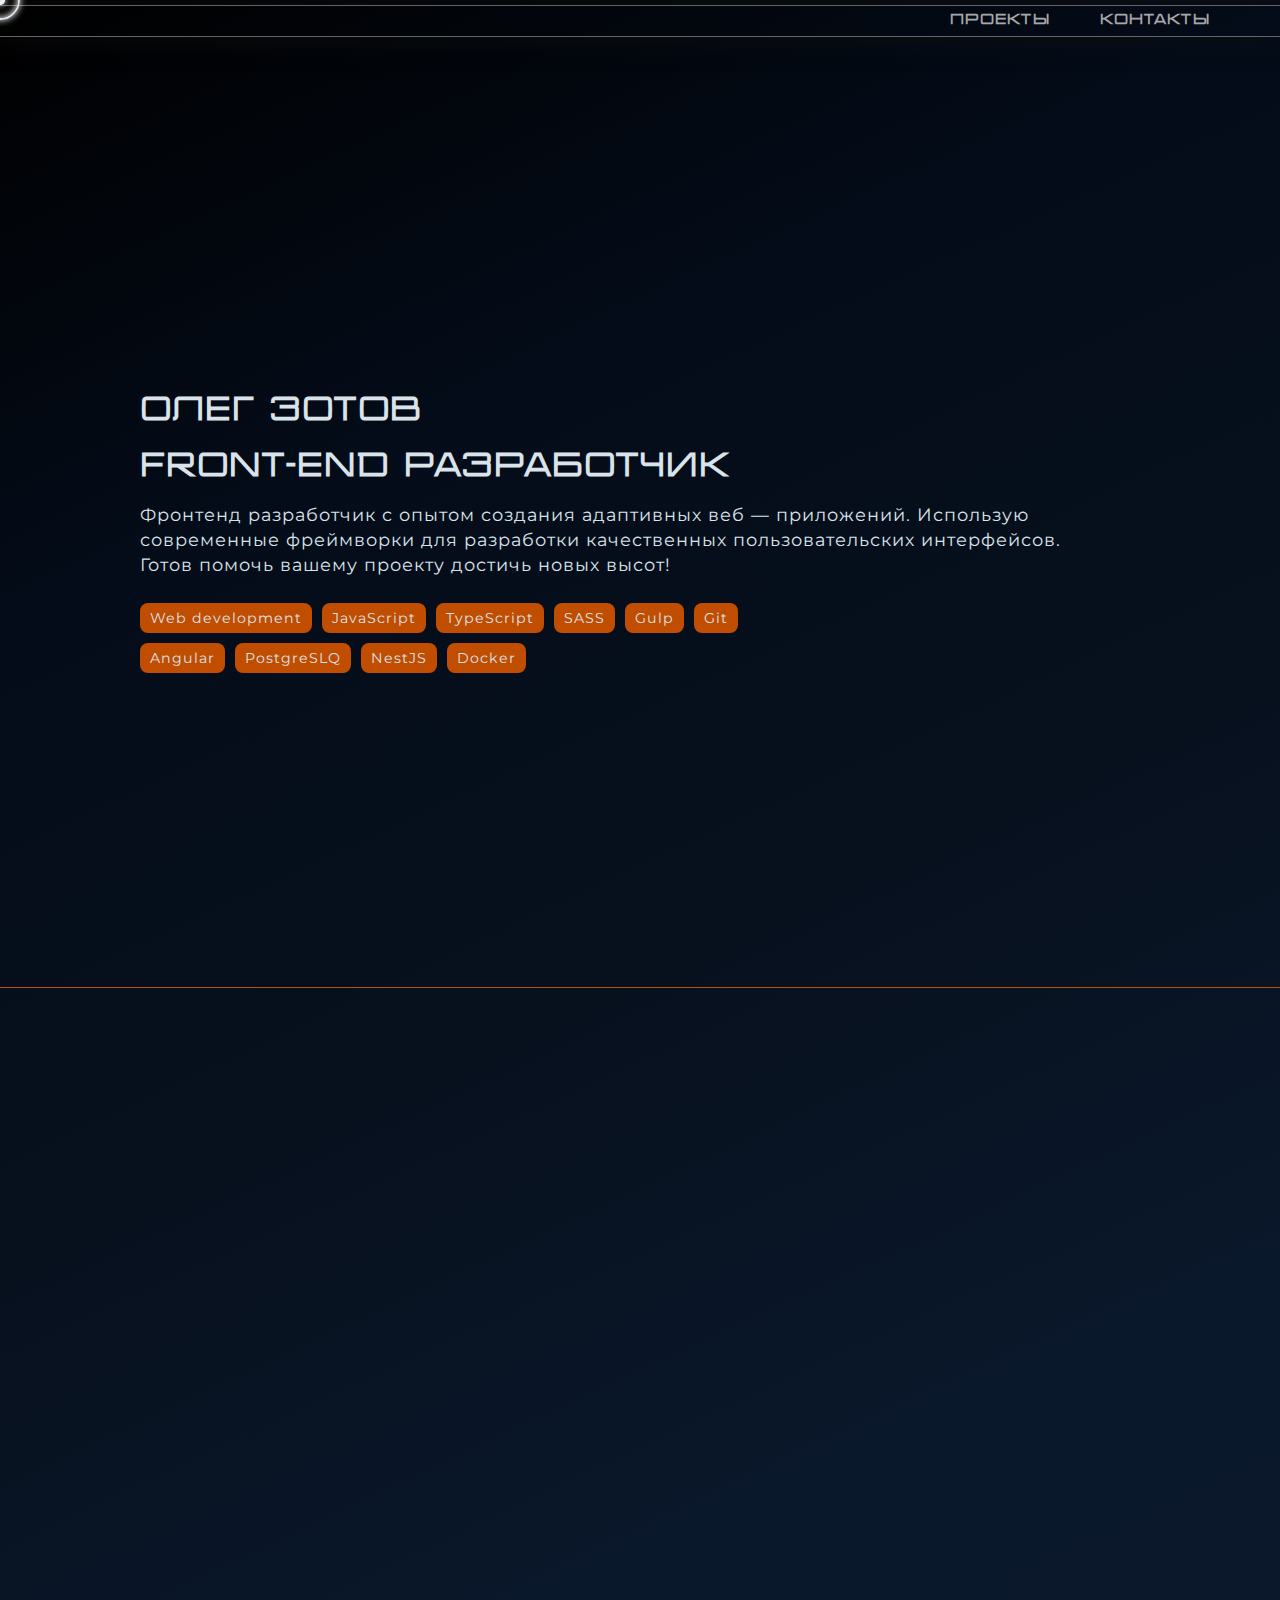
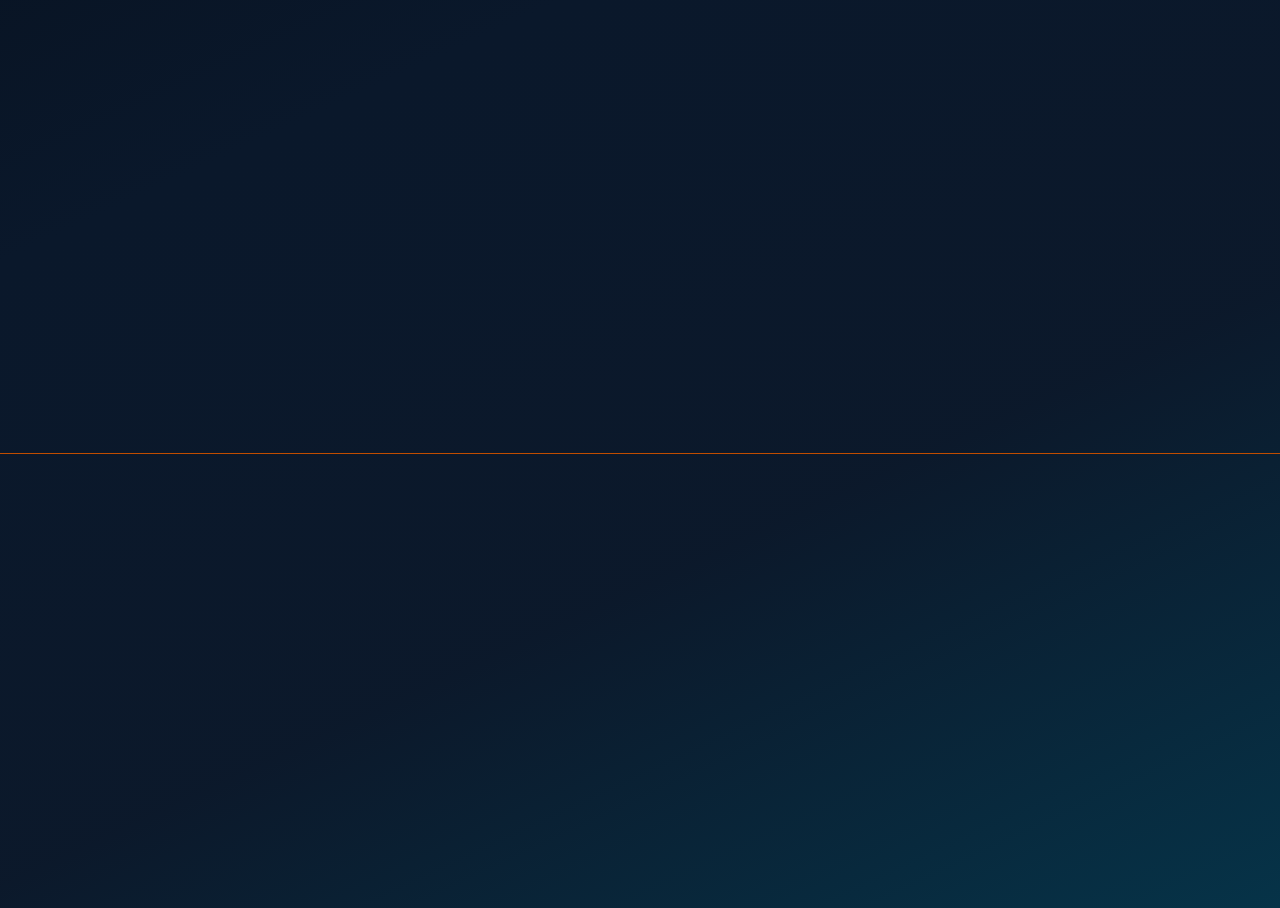
==== commit 8684e38e: "update" ====
--- a/index.html
+++ b/index.html
@@ -1 +1 @@
-<!DOCTYPE html><html lang="en"><head><meta charset="UTF-8"/><meta http-equiv="X-UA-Compatible" content="IE=edge"/><meta name="viewport" content="width=device-width, initial-scale=1.0"/><title>FrontEnd-Developer</title><link rel="stylesheet" href="./css/main.css"/><link rel="icon" type="image/x-icon" href="./img/favicons/favicon.svg"><link rel="apple-touch-icon" sizes="180x180" href="./img/favicons/apple-touch-icon.png"><meta name="apple-mobile-web-app-title" content="FrontEnd-Developer"/><link rel="stylesheet"href="https://cdnjs.cloudflare.com/ajax/libs/animate.css/4.1.1/animate.min.css"/><script src="https://cdnjs.cloudflare.com/ajax/libs/wow/1.1.2/wow.min.js"></script><script defer src="./js/index.bundle.js"></script></head><body><header class="header wow animate__animated animate__fadeInDown"><div class="header__inner container-full "><nav class="header__menu hidden-mobile "><ul class="header__menu-list"><li class="header__menu-item"><a href="#projects" class="header__menu-link"><p>Проекты</p></a></li><li class="header__menu-item"><a href="#contacts" class="header__menu-link "><p>Контакты</p></a></li></ul></nav> <button class=" mobile-nav-btn  header__burger-button visible-mobile " type="button" onclick="mobileOverlay.showModal()"> <span class="visually-hidden">Open navigation menu</span></button></div></header><div class="mobile-nav mobile-overlay visible-mobile"><form action="" class=" mobile-nav__close-button-wrapper" method="dialog" type="checkbox"> <button class=" mobile-nav__close-button cross-button " type="submit"> <span class="visually-hidden">Close navigation menu</span><span></span><span></span></button></form><nav><ul class="mobile-nav__list"><li><a href="#projects">Проекты</a></li><li><a href="#contacts">Контакты</a></li></ul></nav></div><main><section class="section"><div class="section__body container-full section__end" id="hero"><div class="hero"><div class="hero__main"><div data-wow-delay="0.2s" class="hero__body wow animate__animated animate__fadeIn "><div class="hero__title title-1"> <span>Олег Зотов</span></div><h1 class="hero__title title-1"> <span>Front-end разработчик</span></h1><div class="hero__description description  "><p> Фронтенд разработчик с&#160;опытом создания адаптивных веб&#160;&#8212; приложений. Использую современные фреймворки для разработки качественных пользовательских интерфейсов.<br> Готов помочь вашему проекту достичь новых высот!</p></div><div class="hero__info"><div class="hero__info-item"> Web development</div><div class="hero__info-item"> JavaScript</div><div class="hero__info-item">TypeScript</div><div class="hero__info-item"> SASS</div><div class="hero__info-item"> Angular</div><div class="hero__info-item"> Git</div><div class="hero__info-item"> PostgreSLQ</div><div class="hero__info-item"> NestJS</div><div class="hero__info-item"> Docker</div></div></div></div></div></div></section><section class="section"><div class="section__body container-full section__end" id="projects"><div class="section__header"><div data-wow-delay="0.1s" class="projects__title title-3 wow animate__animated animate__fadeInLeft"> Projects</div></div><div class="projects__wrapper wow animate__animated animate__fadeInUp"><div class="projects__cards-ribbon"><ul class="cards__cards-list"><li class="card hover-text-one wow animate__animated animate__fadeInUp"><div class="card__number  "><div class="card__counter "> <span>01</span></div></div><div class="card__wrapper"><figure class="card__body effect-text-two"><picture><source srcset="./img/prew-2.webp 1x, ./img/prew-2@2x.webp 2x" type="image/webp"><source srcset="./img/prew-2.jpg 1x, ./img/prew-2@2x.jpg 2x" type="image/jpeg"> <img class="card__img-project" src="./img/prew-2.jpg" alt="" height="400" width="600"></picture><figcaption class="card__info"><h3 class="card__title title-1">Model<span>Sсhool</span></h3><div class="card__description "><p class="card__subtitle"> <span class="card__subtitle-span">разработан в&#160;2024</span><br> Коммерческий проект выполненный для модельной школы</p></div></figcaption></figure><div class="card__project-link"> <a href="https://helgeee.github.io/"><span>Full Project</span></a></div></div></li><li class="card hover-text-one wow animate__animated animate__fadeInUp"><div class="card__number"><div class="card__counter "> <span>02</span></div></div><div class="card__wrapper"><figure class="card__body effect-text-two"><picture><source srcset="./img/prew-1.webp 1x, ./img/prew-1@2x.webp 2x" type="image/webp"><source srcset="./img/prew-1.jpg 1x, ./img/prew-1@2x.jpg 2x" type="image/jpeg"> <img class="card__img-project" src="./img/prew-1.jpg" alt="" height="400" width="600"></picture><figcaption class="card__info"><h3 class="card__title title-1">Journey<span>Journal</span></h3><div class="card__description "><p class="card__subtitle"><span class="card__subtitle-span">В&#160;разработке с&#160;2024</span><br> проект социальной сети Journey Journal v.3.0 находится в&#160;разработке</p></div></figcaption></figure><div class="card__project-link"> <a href="https://github.com/Helgeee/JourneyJournal_v2_Graduation_Project"><span>Full Project</span></a></div></div></li></ul></div></div></div></section><section class="section"><div class="section__body container-full" id="contacts"><div class="section__header"><div data-wow-delay="0.3s" class="projects__title title-3 wow animate__animated animate__fadeInLeft"> <span>Contact-me</span></div></div><div class="contact-me__wrapper wow animate__animated animate__fadeInUp"><div class="contact-me__body"><div class="contact-me__title title-4 "> Свяжитесь со&#160;мной:</div><div class="contact-me__contacts"><nav class="contact-me__soc1als"><ul class="contact-me__soc1al-list"><li class="hero__soc1al-item .icon3"> <a href="https://github.com/Helgeee" target="_blank"><svg class=" icon  icon--github fa-github icon1 " width="50" height="50" viewBox="0 0 50 50" fill="none" xmlns="http://www.w3.org/2000/svg"><g clip-path="url(#clip0_373_123)"><path d="M25.055 50H24.945C11.1905 50 0 38.8095 0 25.055V24.945C0 11.1905 11.1905 0 24.945 0H25.055C38.8095 0 50 11.1905 50 24.945V25.055C50 38.8095 38.8095 50 25.055 50ZM24.945 1.69245C12.123 1.69245 1.69245 12.123 1.69245 24.945V25.055C1.69245 37.877 12.123 48.3076 24.945 48.3076H25.055C37.877 48.3076 48.3076 37.877 48.3076 25.055V24.945C48.3076 12.123 37.877 1.69245 25.055 1.69245H24.945Z" fill="white"/><path d="M19.968 37.7248C11.9551 39.9521 11.9551 33.2701 8.75 33.2701M31.1859 41.3978V35.6117C31.2542 34.8074 31.1031 33.9956 30.7646 33.2575 30.4557 32.5843 30.8118 31.6092 31.5405 31.4778 35.9342 30.6847 40 28.4505 40 21.3418 39.9997 19.6469 39.4245 18.0053 38.3715 16.6421 37.9406 16.0842 37.7884 15.3496 37.9417 14.6615 38.2174 13.4227 38.1519 12.1369 37.7488 10.9245 37.5875 10.4393 37.1592 10.1076 36.65 10.1517 35.7918 10.226 34.2201 10.5933 31.8184 11.9922 31.4122 12.2288 30.9292 12.3051 30.4696 12.2053 27.2516 11.5064 23.9023 11.5064 20.6842 12.2053 20.2247 12.3051 19.7418 12.2288 19.3354 11.9922 16.9337 10.5933 15.3621 10.226 14.5038 10.1517 13.9946 10.1076 13.5663 10.4393 13.405 10.9245 13.0019 12.1369 12.9366 13.4226 13.2122 14.6614 13.3654 15.3496 13.2131 16.0842 12.7822 16.6422 11.7199 18.0175 11.144 19.6761 11.1539 21.3863 11.1539 28.4606 15.2398 30.6818 19.6461 31.5092 20.3687 31.6448 20.7137 32.6082 20.4034 33.275 20.0628 34.0069 19.9073 34.8122 19.968 35.6117L19.968 41.3978" stroke="white" stroke-width="2" stroke-linecap="round" stroke-linejoin="round"/></g><defs><clipPath id="clip0_373_123"><rect width="50" height="50" fill="white"/></clipPath></defs></svg></a></li><li class="hero__soc1al-item .icon3"> <a href="https://t.me/helgee" target="_blank"><svg class="icon  icon--telegram  fa-telegram icon2 " width="50" height="50" viewBox="0 0 62 63" fill="none" xmlns="http://www.w3.org/2000/svg"><path d="M31.3273 62.0449H31.192C14.2792 62.0449.519287 48.2808.519287 31.3631V31.2277C.519287 14.31 14.2792.545959 31.192.545959H31.3273C48.2401.545959 62.0001 14.31 62.0001 31.2277V31.3631C62.0001 48.2808 48.2401 62.0449 31.3273 62.0449ZM31.192 2.62763C15.4259 2.62763 2.60035 15.457 2.60035 31.2277V31.3631C2.60035 47.1338 15.4259 59.9632 31.192 59.9632H31.3273C47.0935 59.9632 59.919 47.1338 59.919 31.3631V31.2277C59.919 15.457 47.0935 2.62763 31.3273 2.62763H31.192Z" fill="white"/><path d="M12.81 30.2806C12.8932 30.2389 12.9765 30.1994 13.0577 30.1619 14.4686 29.5083 15.8983 28.8962 17.3259 28.2842 17.4029 28.2842 17.5319 28.1947 17.6048 28.1656 17.715 28.1177 17.8254 28.0719 17.9357 28.024 18.1479 27.9324 18.3602 27.8429 18.5704 27.7513 18.9949 27.5702 19.4174 27.3891 19.8419 27.208 20.6889 26.8458 21.5359 26.4836 22.3829 26.1193 24.0768 25.3949 25.7729 24.6683 27.4669 23.9439 29.1609 23.2195 30.857 22.493 32.551 21.7686 34.2449 21.0441 35.941 20.3177 37.635 19.5932 39.329 18.8688 41.0251 18.1423 42.719 17.4179 43.0957 17.2555 43.5036 17.014 43.9073 16.9433 44.2465 16.8829 44.5774 16.7663 44.9187 16.7018 45.5659 16.579 46.2797 16.529 46.8999 16.7976 47.1142 16.8912 47.3119 17.0224 47.4763 17.1868 48.263 17.9654 48.1527 19.2435 47.9862 20.3385 46.827 27.9699 45.6679 35.6034 44.5066 43.2348 44.3485 44.2819 44.132 45.431 43.3059 46.093 42.6066 46.6529 41.6119 46.7153 40.7482 46.478 39.8846 46.2386 39.1229 45.737 38.3758 45.2436 35.2771 43.1911 32.1764 41.1385 29.0777 39.086 28.341 38.5989 27.521 37.9619 27.5294 37.0772 27.5335 36.5443 27.8519 36.0697 28.1766 35.6471 30.8694 32.1332 34.7548 29.7185 37.6454 26.367 38.0533 25.8945 38.3738 25.041 37.814 24.7683 37.481 24.6059 37.098 24.8265 36.7942 25.0368 32.9734 27.6909 29.1547 30.3471 25.3338 33.0013 24.0873 33.8673 22.7804 34.7582 21.2779 34.9705 19.9335 35.162 18.5808 34.7874 17.2801 34.4043 16.1897 34.0837 15.1012 33.7548 14.017 33.4155 13.4405 33.2365 12.8454 33.0429 12.4 32.637 11.9547 32.2311 11.6987 31.5483 11.9672 31.0071 12.1358 30.6678 12.4625 30.4533 12.8059 30.2785L12.81 30.2806Z" fill="white"/></svg></a></li><li class="hero__soc1al-item .icon4"> <a href="https://www.instagram.com/helgeee_?igsh=MW91dXV0dW8wa3pw" target="_blank"><svg class=" icon  icon--instagram  fa-instagram icon4 " width="50" height="50" viewBox="0 0 40 40" fill="none" xmlns="http://www.w3.org/2000/svg"><path d="M20.044 40H19.956C8.95238 40 0 31.0476 0 20.044V19.956C0 8.95236 8.95238 0 19.956 0H20.044C31.0476 0 40 8.95236 40 19.956V20.044C40 31.0476 31.0476 40 20.044 40ZM19.956 1.35396C9.69841 1.35396 1.35396 9.69839 1.35396 19.956V20.044C1.35396 30.3016 9.69841 38.646 19.956 38.646H20.044C30.3016 38.646 38.646 30.3016 38.646 20.044V19.956C38.646 9.69839 30.3016 1.35396 20.044 1.35396H19.956Z" fill="white"/><path d="M25.9797 8.53943H14.0215C10.7179 8.53943 8.03027 11.227 8.03027 14.5307V25.4707C8.03027 28.7743 10.7179 31.4619 14.0215 31.4619H25.9797C29.2834 31.4619 31.971 28.7743 31.971 25.4707V14.5307C31.971 11.227 29.2834 8.53943 25.9797 8.53943ZM10.1438 14.5307C10.1438 12.3928 11.8836 10.6529 14.0215 10.6529H25.9797C28.1176 10.6529 29.8574 12.3928 29.8574 14.5307V25.4707C29.8574 27.6086 28.1176 29.3484 25.9797 29.3484H14.0215C11.8836 29.3484 10.1438 27.6086 10.1438 25.4707V14.5307Z" fill="white"/><path d="M20.0006 25.5722C23.0728 25.5722 25.5735 23.0728 25.5735 19.9993 25.5735 16.9258 23.0741 14.4264 20.0006 14.4264 16.9271 14.4264 14.4277 16.9258 14.4277 19.9993 14.4277 23.0728 16.9271 25.5722 20.0006 25.5722ZM20.0006 16.5413C21.9084 16.5413 23.46 18.0929 23.46 20.0006 23.46 21.9084 21.9084 23.46 20.0006 23.46 18.0929 23.46 16.5413 21.9084 16.5413 20.0006 16.5413 18.0929 18.0929 16.5413 20.0006 16.5413Z" fill="white"/><path d="M26.0894 15.3269C26.9167 15.3269 27.591 14.654 27.591 13.8254 27.591 12.9968 26.918 12.3239 26.0894 12.3239 25.2608 12.3239 24.5879 12.9968 24.5879 13.8254 24.5879 14.654 25.2608 15.3269 26.0894 15.3269Z" fill="white"/></svg></a></li></ul></nav> <button class="contact-me__soc1als-btn button button--email " type="button"><svg width="23" height="19" viewBox="0 0 23 19" fill="none" xmlns="http://www.w3.org/2000/svg"><path d="M20.4286 1.5H2.14286C1.51167 1.5 1 2.01167 1 2.64286V16.3571C1 16.9883 1.51167 17.5 2.14286 17.5H20.4286C21.0598 17.5 21.5714 16.9883 21.5714 16.3571V2.64286C21.5714 2.01167 21.0598 1.5 20.4286 1.5Z" stroke="white" stroke-width="2" stroke-linecap="round"/><path d="M1 3.21436 11.2857 9.50007 21.5714 3.21436" stroke="white" stroke-width="2" stroke-linecap="round"/></svg><a href="mailto:olegzotak@gmail.com">email</a></button></div></div></div></div></section></main><footer class="footer wow animate__animated animate__fadeInUp"><div class="footer__inner container-full "><div class="footer__info"><p> &#169; Made is&#160;Oleg Zotov <time datetime="2025">2025</time></p></div><div class="footer__navigation"><nav class="footer__menu"><ul class="footer__menu-list"><li class="footer__menu-item"> <a href="https://github.com/Helgeee" class="footer__menu-link"><span>github</span><svg class="icon icon--arrow-right hidden-mobile"><use href="./img/svgsprite/sprite.symbol.svg#arrow-right"></use></svg></a></li><li class="footer__menu-item"><a href="https://t.me/helgee" class="footer__menu-link"><div>telegram</div><svg class="icon icon--arrow-right hidden-mobile"><use href="./img/svgsprite/sprite.symbol.svg#arrow-right"></use></svg></a></li><li class="footer__menu-item"> <a href="https://www.instagram.com/helgeee_?igsh=MW91dXV0dW8wa3pw" class="footer__menu-link"><span>instagram</span><svg class="icon icon--arrow-right hidden-mobile"><use href="./img/svgsprite/sprite.symbol.svg#arrow-right"></use></svg></a></li><li class="footer__menu-item"> <a href="#hero" class="footer__menu-up"><svg class="icon icon--up"><use href="./img/svgsprite/sprite.symbol.svg#Up"></use></svg></a></li></ul></nav></div></div></footer><div class="cursor__one hidden-mobile"></div><div class="cursor__two hidden-mobile"></div></body></html>+<!DOCTYPE html><html lang="en"><head><meta charset="UTF-8"/><meta http-equiv="X-UA-Compatible" content="IE=edge"/><meta name="viewport" content="width=device-width, initial-scale=1.0"/><title>FrontEnd-Developer</title><link rel="stylesheet" href="./css/main.css"/><link rel="icon" type="image/x-icon" href="./img/favicons/favicon.svg"><link rel="apple-touch-icon" sizes="180x180" href="./img/favicons/apple-touch-icon.png"><meta name="apple-mobile-web-app-title" content="FrontEnd-Developer"/><link rel="stylesheet"href="https://cdnjs.cloudflare.com/ajax/libs/animate.css/4.1.1/animate.min.css"/><script src="https://cdnjs.cloudflare.com/ajax/libs/wow/1.1.2/wow.min.js"></script><script defer src="./js/index.bundle.js"></script><script defer src="wow.min.js"></script><script>new WOW().init();</script></head><body><header class="header wow animate__animated animate__fadeInDown"><div class="header__inner container-full "><nav class="header__menu hidden-mobile "><ul class="header__menu-list"><li class="header__menu-item"><a href="#projects" class="header__menu-link"><p>Проекты</p></a></li><li class="header__menu-item"><a href="#contacts" class="header__menu-link "><p>Контакты</p></a></li></ul></nav> <button class=" mobile-nav-btn  header__burger-button visible-mobile " type="button" onclick="mobileOverlay.showModal()"> <span class="visually-hidden">Open navigation menu</span></button></div></header><div class="mobile-nav mobile-overlay visible-mobile"><form action="" class=" mobile-nav__close-button-wrapper" method="dialog" type="checkbox"> <button class=" mobile-nav__close-button cross-button " type="submit"> <span class="visually-hidden">Close navigation menu</span><span></span><span></span></button></form><nav><ul class="mobile-nav__list"><li><a href="#projects">Проекты</a></li><li><a href="#contacts">Контакты</a></li></ul></nav></div><main><section class="section"><div class="section__body container-full section__end" id="hero"><div class="hero"><div class="hero__main"><div data-wow-delay="0.2s" class="hero__body wow animate__animated animate__fadeIn "><div class="hero__title title-1"> <span>Олег Зотов</span></div><h1 class="hero__title title-1"> <span>Front-end разработчик</span></h1><div class="hero__description description  "><p> Фронтенд разработчик с&#160;опытом создания адаптивных веб&#160;&#8212; приложений. Использую современные фреймворки для разработки качественных пользовательских интерфейсов.<br> Готов помочь вашему проекту достичь новых высот!</p></div><div class="hero__info"><div class="hero__info-item"> Web development</div><div class="hero__info-item"> JavaScript</div><div class="hero__info-item">TypeScript</div><div class="hero__info-item"> SASS</div><div class="hero__info-item"> Gulp</div><div class="hero__info-item"> Git</div><div class="hero__info-item"> Angular</div><div class="hero__info-item"> PostgreSLQ</div><div class="hero__info-item"> NestJS</div><div class="hero__info-item"> Docker</div></div></div></div></div></div></section><section class="section"><div class="section__body container-full section__end" id="projects"><div class="section__header"><div data-wow-delay="0.1s" class="projects__title title-3 wow animate__animated animate__fadeInLeft"> Projects</div></div><div class="projects wow animate__animated animate__fadeInUp"><div class="projects__cards-ribbon"><ul class="cards__cards-list"><li class="card hover-text-one wow animate__animated animate__fadeInUp"><div class="card__number"><div class="card__counter "> <span>01</span></div></div><div class="card__wrapper"><figure class="card__body effect-text-two"><picture><source srcset="./img/prew-2.webp 1x, ./img/prew-2@2x.webp 2x" type="image/webp"><source srcset="./img/prew-2.jpg 1x, ./img/prew-2@2x.jpg 2x" type="image/jpeg"> <img class="card__img-project" src="./img/prew-2.jpg" alt="" height="400" width="600"></picture><figcaption class="card__info"><h3 class="card__title title-1">Model<span>Sсhool</span></h3><div class="card__description "><p class="card__subtitle"> <span class="card__subtitle-span">разработан в&#160;2024</span><br> Коммерческий проект выполненный для модельной школы</p></div></figcaption></figure><div class="card__project-link"> <a href="https://github.com/Helgeee/model__school/tree/main"><span>Full Project</span></a></div></div></li><li class="card hover-text-one wow animate__animated animate__fadeInUp"><div class="card__number"><div class="card__counter "> <span>02</span></div></div><div class="card__wrapper"><figure class="card__body effect-text-two"><picture><source srcset="./img/prew-1.webp 1x, ./img/prew-1@2x.webp 2x" type="image/webp"><source srcset="./img/prew-1.jpg 1x, ./img/prew-1@2x.jpg 2x" type="image/jpeg"> <img class="card__img-project" src="./img/prew-1.jpg" alt="" height="400" width="600"></picture><figcaption class="card__info"><h3 class="card__title title-1">Journey<span>Journal</span></h3><div class="card__description "><p class="card__subtitle"><span class="card__subtitle-span">В&#160;разработке с&#160;2024</span><br> проект социальной сети Journey Journal v.3.0 находится в&#160;разработке</p></div></figcaption></figure><div class="card__project-link"> <a href="https://github.com/Helgeee/JourneyJournal_v2_Graduation_Project"><span>Full Project</span></a></div></div></li></ul></div></div></div></section><section class="section"><div class="section__body container-full" id="contacts"><div class="section__header"><div data-wow-delay="0.3s" class="projects__title title-3 wow animate__animated animate__fadeInLeft"> <span>Contact-me</span></div></div><div class="contact wow animate__animated animate__fadeInUp"><div class="contact__body"><div class="contact__title title-4 "> Свяжитесь со&#160;мной:</div><div class="contact__contacts"><nav class="contact__soc1als"><ul class="contact__soc1al-list"><li class="hero__soc1al-item .icon3"> <a href="https://github.com/Helgeee" target="_blank"><svg class=" icon  icon--github fa-github icon1 " width="50" height="50" viewBox="0 0 50 50" fill="none" xmlns="http://www.w3.org/2000/svg"><g clip-path="url(#clip0_373_123)"><path d="M25.055 50H24.945C11.1905 50 0 38.8095 0 25.055V24.945C0 11.1905 11.1905 0 24.945 0H25.055C38.8095 0 50 11.1905 50 24.945V25.055C50 38.8095 38.8095 50 25.055 50ZM24.945 1.69245C12.123 1.69245 1.69245 12.123 1.69245 24.945V25.055C1.69245 37.877 12.123 48.3076 24.945 48.3076H25.055C37.877 48.3076 48.3076 37.877 48.3076 25.055V24.945C48.3076 12.123 37.877 1.69245 25.055 1.69245H24.945Z" fill="white"/><path d="M19.968 37.7248C11.9551 39.9521 11.9551 33.2701 8.75 33.2701M31.1859 41.3978V35.6117C31.2542 34.8074 31.1031 33.9956 30.7646 33.2575 30.4557 32.5843 30.8118 31.6092 31.5405 31.4778 35.9342 30.6847 40 28.4505 40 21.3418 39.9997 19.6469 39.4245 18.0053 38.3715 16.6421 37.9406 16.0842 37.7884 15.3496 37.9417 14.6615 38.2174 13.4227 38.1519 12.1369 37.7488 10.9245 37.5875 10.4393 37.1592 10.1076 36.65 10.1517 35.7918 10.226 34.2201 10.5933 31.8184 11.9922 31.4122 12.2288 30.9292 12.3051 30.4696 12.2053 27.2516 11.5064 23.9023 11.5064 20.6842 12.2053 20.2247 12.3051 19.7418 12.2288 19.3354 11.9922 16.9337 10.5933 15.3621 10.226 14.5038 10.1517 13.9946 10.1076 13.5663 10.4393 13.405 10.9245 13.0019 12.1369 12.9366 13.4226 13.2122 14.6614 13.3654 15.3496 13.2131 16.0842 12.7822 16.6422 11.7199 18.0175 11.144 19.6761 11.1539 21.3863 11.1539 28.4606 15.2398 30.6818 19.6461 31.5092 20.3687 31.6448 20.7137 32.6082 20.4034 33.275 20.0628 34.0069 19.9073 34.8122 19.968 35.6117L19.968 41.3978" stroke="white" stroke-width="2" stroke-linecap="round" stroke-linejoin="round"/></g><defs><clipPath id="clip0_373_123"><rect width="50" height="50" fill="white"/></clipPath></defs></svg></a></li><li class="hero__soc1al-item .icon3"> <a href="https://t.me/helgee" target="_blank"><svg class="icon  icon--telegram  fa-telegram icon2 " width="50" height="50" viewBox="0 0 62 63" fill="none" xmlns="http://www.w3.org/2000/svg"><path d="M31.3273 62.0449H31.192C14.2792 62.0449.519287 48.2808.519287 31.3631V31.2277C.519287 14.31 14.2792.545959 31.192.545959H31.3273C48.2401.545959 62.0001 14.31 62.0001 31.2277V31.3631C62.0001 48.2808 48.2401 62.0449 31.3273 62.0449ZM31.192 2.62763C15.4259 2.62763 2.60035 15.457 2.60035 31.2277V31.3631C2.60035 47.1338 15.4259 59.9632 31.192 59.9632H31.3273C47.0935 59.9632 59.919 47.1338 59.919 31.3631V31.2277C59.919 15.457 47.0935 2.62763 31.3273 2.62763H31.192Z" fill="white"/><path d="M12.81 30.2806C12.8932 30.2389 12.9765 30.1994 13.0577 30.1619 14.4686 29.5083 15.8983 28.8962 17.3259 28.2842 17.4029 28.2842 17.5319 28.1947 17.6048 28.1656 17.715 28.1177 17.8254 28.0719 17.9357 28.024 18.1479 27.9324 18.3602 27.8429 18.5704 27.7513 18.9949 27.5702 19.4174 27.3891 19.8419 27.208 20.6889 26.8458 21.5359 26.4836 22.3829 26.1193 24.0768 25.3949 25.7729 24.6683 27.4669 23.9439 29.1609 23.2195 30.857 22.493 32.551 21.7686 34.2449 21.0441 35.941 20.3177 37.635 19.5932 39.329 18.8688 41.0251 18.1423 42.719 17.4179 43.0957 17.2555 43.5036 17.014 43.9073 16.9433 44.2465 16.8829 44.5774 16.7663 44.9187 16.7018 45.5659 16.579 46.2797 16.529 46.8999 16.7976 47.1142 16.8912 47.3119 17.0224 47.4763 17.1868 48.263 17.9654 48.1527 19.2435 47.9862 20.3385 46.827 27.9699 45.6679 35.6034 44.5066 43.2348 44.3485 44.2819 44.132 45.431 43.3059 46.093 42.6066 46.6529 41.6119 46.7153 40.7482 46.478 39.8846 46.2386 39.1229 45.737 38.3758 45.2436 35.2771 43.1911 32.1764 41.1385 29.0777 39.086 28.341 38.5989 27.521 37.9619 27.5294 37.0772 27.5335 36.5443 27.8519 36.0697 28.1766 35.6471 30.8694 32.1332 34.7548 29.7185 37.6454 26.367 38.0533 25.8945 38.3738 25.041 37.814 24.7683 37.481 24.6059 37.098 24.8265 36.7942 25.0368 32.9734 27.6909 29.1547 30.3471 25.3338 33.0013 24.0873 33.8673 22.7804 34.7582 21.2779 34.9705 19.9335 35.162 18.5808 34.7874 17.2801 34.4043 16.1897 34.0837 15.1012 33.7548 14.017 33.4155 13.4405 33.2365 12.8454 33.0429 12.4 32.637 11.9547 32.2311 11.6987 31.5483 11.9672 31.0071 12.1358 30.6678 12.4625 30.4533 12.8059 30.2785L12.81 30.2806Z" fill="white"/></svg></a></li><li class="hero__soc1al-item .icon4"> <a href="https://www.instagram.com/helgeee_?igsh=MW91dXV0dW8wa3pw" target="_blank"><svg class=" icon  icon--instagram  fa-instagram icon4 " width="50" height="50" viewBox="0 0 40 40" fill="none" xmlns="http://www.w3.org/2000/svg"><path d="M20.044 40H19.956C8.95238 40 0 31.0476 0 20.044V19.956C0 8.95236 8.95238 0 19.956 0H20.044C31.0476 0 40 8.95236 40 19.956V20.044C40 31.0476 31.0476 40 20.044 40ZM19.956 1.35396C9.69841 1.35396 1.35396 9.69839 1.35396 19.956V20.044C1.35396 30.3016 9.69841 38.646 19.956 38.646H20.044C30.3016 38.646 38.646 30.3016 38.646 20.044V19.956C38.646 9.69839 30.3016 1.35396 20.044 1.35396H19.956Z" fill="white"/><path d="M25.9797 8.53943H14.0215C10.7179 8.53943 8.03027 11.227 8.03027 14.5307V25.4707C8.03027 28.7743 10.7179 31.4619 14.0215 31.4619H25.9797C29.2834 31.4619 31.971 28.7743 31.971 25.4707V14.5307C31.971 11.227 29.2834 8.53943 25.9797 8.53943ZM10.1438 14.5307C10.1438 12.3928 11.8836 10.6529 14.0215 10.6529H25.9797C28.1176 10.6529 29.8574 12.3928 29.8574 14.5307V25.4707C29.8574 27.6086 28.1176 29.3484 25.9797 29.3484H14.0215C11.8836 29.3484 10.1438 27.6086 10.1438 25.4707V14.5307Z" fill="white"/><path d="M20.0006 25.5722C23.0728 25.5722 25.5735 23.0728 25.5735 19.9993 25.5735 16.9258 23.0741 14.4264 20.0006 14.4264 16.9271 14.4264 14.4277 16.9258 14.4277 19.9993 14.4277 23.0728 16.9271 25.5722 20.0006 25.5722ZM20.0006 16.5413C21.9084 16.5413 23.46 18.0929 23.46 20.0006 23.46 21.9084 21.9084 23.46 20.0006 23.46 18.0929 23.46 16.5413 21.9084 16.5413 20.0006 16.5413 18.0929 18.0929 16.5413 20.0006 16.5413Z" fill="white"/><path d="M26.0894 15.3269C26.9167 15.3269 27.591 14.654 27.591 13.8254 27.591 12.9968 26.918 12.3239 26.0894 12.3239 25.2608 12.3239 24.5879 12.9968 24.5879 13.8254 24.5879 14.654 25.2608 15.3269 26.0894 15.3269Z" fill="white"/></svg></a></li></ul></nav> <button class="contact__soc1als-btn button button--email " type="button"><svg width="23" height="19" viewBox="0 0 23 19" fill="none" xmlns="http://www.w3.org/2000/svg"><path d="M20.4286 1.5H2.14286C1.51167 1.5 1 2.01167 1 2.64286V16.3571C1 16.9883 1.51167 17.5 2.14286 17.5H20.4286C21.0598 17.5 21.5714 16.9883 21.5714 16.3571V2.64286C21.5714 2.01167 21.0598 1.5 20.4286 1.5Z" stroke="white" stroke-width="2" stroke-linecap="round"/><path d="M1 3.21436 11.2857 9.50007 21.5714 3.21436" stroke="white" stroke-width="2" stroke-linecap="round"/></svg><a href="mailto:olegzotak@gmail.com">email</a></button></div></div></div></div></section></main><footer class="footer wow animate__animated animate__fadeInUp"><div class="footer__inner container-full "><div class="footer__info"><p> &#169; Made is&#160;Oleg Zotov <time datetime="2025">2025</time></p></div><div class="footer__navigation"><nav class="footer__menu"><ul class="footer__menu-list"><li class="footer__menu-item"> <a href="https://github.com/Helgeee" class="footer__menu-link"><span>github</span><svg class="icon icon--arrow-right hidden-mobile"><use href="./img/svgsprite/sprite.symbol.svg#arrow-right"></use></svg></a></li><li class="footer__menu-item"><a href="https://t.me/helgee" class="footer__menu-link"><div>telegram</div><svg class="icon icon--arrow-right hidden-mobile"><use href="./img/svgsprite/sprite.symbol.svg#arrow-right"></use></svg></a></li><li class="footer__menu-item"> <a href="https://www.instagram.com/helgeee_?igsh=MW91dXV0dW8wa3pw" class="footer__menu-link"><span>instagram</span><svg class="icon icon--arrow-right hidden-mobile"><use href="./img/svgsprite/sprite.symbol.svg#arrow-right"></use></svg></a></li><li class="footer__menu-item"> <a href="#hero" class="footer__menu-up"><svg class="icon icon--up"><use href="./img/svgsprite/sprite.symbol.svg#Up"></use></svg></a></li></ul></nav></div></div></footer><div class="cursor__one hidden-mobile"></div><div class="cursor__two hidden-mobile"></div></body></html>--- a/css/main.css
+++ b/css/main.css
@@ -1,2 +1,2 @@
-@charset "UTF-8";@-webkit-keyframes rotation{0%{-webkit-transform:rotateX(0deg);transform:rotateX(0deg)}50%{-webkit-transform:rotateX(180deg);transform:rotateX(180deg)}to{-webkit-transform:rotateZ(180deg);transform:rotateZ(180deg)}}@keyframes rotation{0%{-webkit-transform:rotateX(0deg);transform:rotateX(0deg)}50%{-webkit-transform:rotateX(180deg);transform:rotateX(180deg)}to{-webkit-transform:rotateZ(180deg);transform:rotateZ(180deg)}}*{padding:0;margin:0;border:0}*,::after,::before{-webkit-box-sizing:border-box;box-sizing:border-box}a:hover,a:link,a:visited{text-decoration:none}aside,footer,header,legend,main,nav,section{display:block}h1,h2,h3,h4,h5,h6,p{font-size:inherit;font-weight:inherit}ul,ul li{list-style:none}img{vertical-align:top}img,svg{max-width:100%;height:auto}address{font-style:normal}input,select,textarea{background-color:transparent}button,input,select,textarea{font-family:inherit;font-size:inherit;color:inherit}input::-ms-clear{display:none}button,input[type=submit]{display:inline-block;-webkit-box-shadow:none;box-shadow:none;background-color:transparent;background:0 0;cursor:pointer}button:active,button:focus,input:active,input:focus{outline:0}button::-moz-focus-inner{padding:0;border:0}label{cursor:pointer}:root{--container-width:1240px;--container-padding:15px;--font-family-title:"Radiotechnika";--font-family-base:"Montserrat";--laptop-size:1199px;--tablet-size:959px;--mobile-size:599px;--color-dark:#000000;--color-dark-alt:rgba(19, 19, 19, 0.7);--color-light:#DAE3EA;--color-gray:#646464;--color-gray-light:#A7A7A7;--color-accent:#c04d00;background-image:linear-gradient(-25deg,#063348,rgba(10,24,43,.9490196078),#0a182b,#07101d 60%,#040c19 80%,#000);--background-color:background-image;--background-color-alt:#011025ea;--border:1px solid var(--color-light);--border-radius:8px;--border-radius-small:12px;--border-radius-ring:50px;--shadow:0 5px 0 0 var(--color-dark);--padding-card:10px;--container-padding-x:20px;--section-padding-y:70px;--input-height:56px;--button-height:30px;--gap:0.5rem;--gap-long:2rem;--transition-duration:0.2s;--transition-duration-slow:0.5s}@font-face{font-family:Montserrat;font-display:swap;src:url(../fonts/Montserrat-BoldItalic.woff2) format("woff2"),url(../fonts/Montserrat-BoldItalic.woff) format("woff");font-weight:400;font-style:normal}@font-face{font-family:Montserrat;font-display:swap;src:url(../fonts/Montserrat-Regular.woff2) format("woff2"),url(../fonts/Montserrat-Regular.woff) format("woff");font-weight:400;font-style:normal}@font-face{font-family:Montserrat;font-display:swap;src:url(../fonts/Montserrat-Bold.woff2) format("woff2"),url(../fonts/Montserrat-Bold.woff) format("woff");font-weight:700;font-style:normal}@font-face{font-family:Radiotechnika;font-display:swap;src:url(../fonts/Radiotechnika.woff2) format("woff2"),url(../fonts/Radiotechnika.woff) format("woff");font-weight:400;font-style:normal}*{cursor:none}html{scroll-behavior:smooth;background-color:#272727}body{font-family:var(--font-family-base);letter-spacing:1px;font-weight:600;line-height:1.28;background-color:var(--background-color);background-repeat:no-repeat;color:var(--color-light);background-size:cover}img{display:block}a{text-decoration:none;color:inherit}code,pre.code{background-color:#e9f1f6;padding:.2rem;border-radius:4px}pre.code{overflow-x:auto;padding:1rem}::-webkit-scrollbar{width:0}::-webkit-scrollbar-track{background:0 0}::-webkit-scrollbar-thumb{background:0 0}::-webkit-scrollbar-thumb:hover{background:var(--color-accent)}.none{display:none!important}#WebGL-output,.visually-hidden{position:absolute;overflow:hidden}.visually-hidden{width:1px;height:1px;margin:-1px;border:0;padding:0;white-space:nowrap;-webkit-clip-path:inset(100%);clip-path:inset(100%);clip:rect(0 0 0 0)}.no-scroll{overflow-y:hidden}.text-left{text-align:left}.text-right{text-align:right}.text-center{text-align:center}.d-flex,body,html{display:-webkit-box;display:-ms-flexbox;display:flex}.flex-center{-webkit-box-pack:center;-ms-flex-pack:center;justify-content:center}.content-demo{margin-bottom:5rem;padding:1rem;background-color:#dadada}.container,.container-full{padding:0 var(--container-padding)}.container{margin:0 auto;max-width:var(--container-width);width:100%}.container-full{max-width:100%}.container-left-50,.container-right-50{padding:0 var(--container-padding);max-width:50%}.container-right-50{margin-left:auto}.container-right{padding-left:calc((100% - var(--container-width))/2 + var(--container-padding))}.container-left{padding-right:calc((100% - var(--container-width))/2 + var(--container-padding))}.container-half-left{padding-right:calc((100% - var(--container-width))/2 + var(--container-width)/2);padding-left:calc((100% - var(--container-width))/2 + var(--container-padding))}.container-half-right{padding-left:calc((100% - var(--container-width))/2 + var(--container-width)/2);padding-right:calc((100% - var(--container-width))/2 + var(--container-padding))}.section__header{margin-left:50px}.section__body{margin-top:50px}.section__end{margin-bottom:50px}.section__end::after{content:"";position:absolute;left:0;right:0;height:1px;background:var(--color-accent);width:100%;margin:0 auto}body,html{min-height:100vh;-webkit-box-orient:vertical;-webkit-box-direction:normal;-ms-flex-direction:column;flex-direction:column}.footer{padding:15px 0}#WebGL-output{width:100%;height:100%}.dg{display:none;background-position:center center;background-size:cover;background-repeat:no-repeat}.button{padding:15px 40px;font-size:20px;color:var(--color-light);border-radius:var(--border-radius);border:var(--border)}.button--email{display:-webkit-box;display:-ms-flexbox;display:flex;-webkit-box-pack:center;-ms-flex-pack:center;justify-content:center;-webkit-box-align:center;-ms-flex-align:center;align-items:center;max-width:500px;font-family:var(--font-family-title);text-transform:uppercase}.button--email svg{-webkit-transition-duration:.2s;transition-duration:.2s;margin-right:30px}.button--transparent{color:var(--color-dark);background-color:transparent}.card{display:grid;grid-template-columns:1fr 1fr}.card__counter,.card__number{display:-webkit-box;display:-ms-flexbox;display:flex;-webkit-box-pack:start;-ms-flex-pack:start;justify-content:start}.card__number{position:sticky}.card__number::after{content:"";position:absolute;right:0;top:0;height:140%;width:1px;background-color:var(--color-accent)}.card__counter{font-size:clamp(50px,6.25vw,90px);font-family:var(--font-family-title)}.card__wrapper{margin-bottom:50px;margin-left:50px}.card__body,.card__img-project{height:auto;border-radius:var(--border-radius)}.card__body{background-color:var(--color-accent);display:-webkit-box;display:-ms-flexbox;display:flex;-webkit-box-orient:vertical;-webkit-box-direction:normal;-ms-flex-direction:column;flex-direction:column;-webkit-box-align:center;-ms-flex-align:center;align-items:center;-webkit-box-pack:center;-ms-flex-pack:center;justify-content:center;margin-top:15px}.card__img-project{max-width:100%;-o-object-fit:cover;object-fit:cover}.card__title{text-align:center;letter-spacing:1px;font-size:clamp(20px,2.7777777778vw,40px);margin-bottom:10px}.card__subtitle{font-size:clamp(14px,1.25vw,18px);line-height:1.4;font-weight:400;color:var(--color-dark);font-family:var(--font-family-base);text-align:start}.card__subtitle-span{font-size:clamp(12px,1.1111111111vw,16px);font-weight:600}.card__project-link{font-size:clamp(14px,1.25vw,18px);text-transform:uppercase;display:-webkit-box;display:-ms-flexbox;display:flex;-webkit-box-pack:end;-ms-flex-pack:end;justify-content:end;margin-top:15px}.hover-text-one{overflow:hidden;margin:0;width:100%;text-align:start}.hover-text-one figure{position:relative;z-index:1;display:inline-block;overflow:hidden;background:rgba(0,49,133,.3725490196);text-align:left;cursor:pointer;min-height:200px}.hover-text-one figure img{position:relative;display:block;height:auto;width:100%;opacity:.8}.hover-text-one figure figcaption{color:var(--color-dark);text-transform:uppercase;font-size:1.25em;-webkit-backface-visibility:hidden;backface-visibility:hidden;position:absolute;top:0;left:0;width:100%;height:100%}.hover-text-one figure figcaption::after,.hover-text-one figure figcaption::before{pointer-events:none}.hover-text-one figure h3{word-spacing:-.15em;font-weight:300;margin:0}.hover-text-one figure h3 span{font-weight:1000}.hover-text-one figure p{margin:0}figure.effect-text-two figcaption::before,figure.effect-text-two p{-webkit-transition:opacity .35s,-webkit-transform .35s;transition:opacity .35s,transform .35s;transition:opacity .35s,transform .35s,-webkit-transform .35s;position:absolute;left:0;width:100%;opacity:0}figure.effect-text-two figcaption::before{top:0;height:100%;background:-webkit-gradient(linear,left top,left bottom,from(rgba(192,77,0,0)),color-stop(75%,rgba(192,77,0,.8)));background:linear-gradient(to bottom,rgba(192,77,0,0) 0,rgba(192,77,0,.8) 75%);content:"";-webkit-transform:translate3d(0,50%,0);transform:translate3d(0,50%,0)}figure.effect-text-two h3{position:absolute;top:50%;left:0;width:100%;color:var(--color-accent);-webkit-transition:color .35s,-webkit-transform .35s;transition:transform .35s,color .35s;transition:transform .35s,color .35s,-webkit-transform .35s;-webkit-transform:translate3d(0,-50%,0);transform:translate3d(0,-50%,0)}figure.effect-text-two p{bottom:0;padding:1em;-webkit-transform:translate3d(0,10px,0);transform:translate3d(0,10px,0)}figure.effect-text-two:hover h3{color:var(--color-dark);-webkit-transform:translate3d(0,-50%,0) translate3d(0,-40px,0);transform:translate3d(0,-50%,0) translate3d(0,-40px,0)}figure.effect-text-two:hover figcaption::before,figure.effect-text-two:hover p{opacity:1;-webkit-transform:translate3d(0,0,0);transform:translate3d(0,0,0)}.contact-me__body,.contact-me__wrapper{-webkit-box-pack:center;-ms-flex-pack:center;justify-content:center;-webkit-box-align:center;-ms-flex-align:center;align-items:center}.contact-me__wrapper{display:-webkit-box;display:-ms-flexbox;display:flex}.contact-me__body{display:grid;grid-template-columns:1fr 1fr;max-width:1200px;width:100%;min-height:300px}.contact-me__title{text-align:center}.contact-me__contacts,.contact-me__soc1al-list{-webkit-box-pack:center;-ms-flex-pack:center;justify-content:center;gap:var(--gap-long)}.contact-me__contacts{display:grid;grid-template-columns:1fr 1fr}.contact-me__soc1al-list{display:-webkit-box;display:-ms-flexbox;display:flex;max-width:100%}.cross-button,.cursor__one,.cursor__two{-webkit-box-shadow:0 0 7px #fff inset,0 0 7px #fff;box-shadow:0 0 7px #fff inset,0 0 7px #fff}.cross-button{padding:0;background-color:transparent;border:0;z-index:999;position:relative;height:50px;width:50px;margin:5px;border:3px solid var(--color-light);border-radius:var(--border-radius-ring);-webkit-transition-duration:.25s;transition-duration:.25s;-webkit-transform-style:preserve-3d;transform-style:preserve-3d;-webkit-animation:rotation 1s linear infinite;animation:rotation 1s linear infinite}.cross-button::after{content:"";position:absolute;top:50%;left:7px;width:70%;height:2px;background-color:var(--color-light);border-radius:5px}.cursor__one,.cursor__two{z-index:100000;position:fixed;left:0;top:0;pointer-events:none;-webkit-transform:translate(-50%,-50%);-ms-transform:translate(-50%,-50%);transform:translate(-50%,-50%)}.cursor__one{width:40px;height:40px;border:2px solid var(--color-light);border-radius:var(--border-radius-ring)}.cursor__two{width:10px;height:10px;background-color:var(--color-light);border-radius:var(--border-radius)}.footer{border-top:1px solid var(--color-gray);border-bottom:1px solid var(--color-gray);-webkit-backdrop-filter:blur(30px);backdrop-filter:blur(30px);-webkit-box-shadow:0 0 30px var(--color-dark-alt);box-shadow:0 0 30px var(--color-dark-alt);margin-top:auto;margin-bottom:5px;position:relative;font-size:clamp(10px,.8333333333vw,12px)}.footer .element::after,.footer .element::before{content:"";position:absolute;left:0;right:0;height:1px;background:-webkit-gradient(linear,left top,right top,from(transparent),color-stop(var(--color-gray)),to(transparent));background:linear-gradient(to right,transparent,var(--color-gray),transparent)}.footer__inner{display:-webkit-box;display:-ms-flexbox;display:flex;-ms-flex-pack:distribute;justify-content:space-around;-webkit-box-align:center;-ms-flex-align:center;align-items:center}.footer__info{min-width:400px;font-size:16px;padding:5px;font-weight:400;font-size:clamp(12px,.9722222222vw,14px)}.footer__menu-list{text-transform:uppercase}.footer__menu-item,.footer__menu-list{display:-webkit-box;display:-ms-flexbox;display:flex}.footer__menu-item svg{stroke:var(--color-gray-light)}.footer__menu-item::after{content:"";right:0;width:1px;height:30px;background-color:var(--color-gray)}.footer__menu-item:last-child::after{display:none}.footer__menu-link,.footer__menu-up{position:relative;display:-webkit-inline-box;display:-ms-inline-flexbox;display:inline-flex;-webkit-box-align:center;-ms-flex-align:center;align-items:center;margin:0 20px}.footer__menu-link{-ms-flex-pack:distribute;justify-content:space-around;font-family:var(--font-family-title);font-size:clamp(10px,.8333333333vw,12px)}.footer__menu-link svg{-webkit-transform:rotate(-.1turn);-ms-transform:rotate(-.1turn);transform:rotate(-.1turn);stroke:var(--color-gray-light);height:20px;width:20px;margin-left:5px}.footer__menu-link::after{content:"";position:absolute;top:100%;left:50%;-webkit-transform:translate(-50%);-ms-transform:translate(-50%);transform:translate(-50%);width:0;height:2px;background-color:currentColor;-webkit-transition-duration:var(--transition-duration-slow);transition-duration:var(--transition-duration-slow)}.footer__menu-up{height:30px;width:30px}.header{display:block;margin-top:1px;-webkit-backdrop-filter:blur(.2s);backdrop-filter:blur(.2s);-webkit-box-shadow:0 0 30px var(--color-dark-alt);box-shadow:0 0 30px var(--color-dark-alt);font-family:var(--font-family-title);z-index:100}.header:not(:last-child){margin-top:5px;border-top:1px solid var(--color-gray);border-bottom:1px solid var(--color-gray)}.header__inner{display:grid;grid-template-columns:repeat(1fr 1fr);min-height:30px}.header__menu{font-size:clamp(14px,1.1111111111vw,16px);padding:5px}.header__menu-link,.header__menu-list{-webkit-box-align:center;-ms-flex-align:center;align-items:center}.header__menu-list{display:-webkit-box;display:-ms-flexbox;display:flex;-webkit-box-pack:end;-ms-flex-pack:end;justify-content:end;gap:50px}.header__menu-link{display:-webkit-inline-box;display:-ms-inline-flexbox;display:inline-flex;color:var(--color-gray-light);position:relative}.header__menu-link::after{content:"";position:absolute;bottom:-2px;left:50%;-webkit-transform:translateX(-50%);-ms-transform:translateX(-50%);transform:translateX(-50%);width:0;height:2px;background-color:currentColor;-webkit-transition-duration:var(--transition-duration-slow);transition-duration:var(--transition-duration-slow)}.hero{display:-webkit-box;display:-ms-flexbox;display:flex;-webkit-box-orient:vertical;-webkit-box-direction:normal;-ms-flex-direction:column;flex-direction:column}.hero__main{height:100vh;position:relative;-webkit-box-pack:center;-ms-flex-pack:center;justify-content:center;-webkit-box-align:center;-ms-flex-align:center;align-items:center}.hero__body,.hero__info,.hero__main{display:-webkit-box;display:-ms-flexbox;display:flex}.hero__body{-webkit-box-orient:vertical;-webkit-box-direction:normal;-ms-flex-direction:column;flex-direction:column;-webkit-box-align:start;-ms-flex-align:start;align-items:start;row-gap:15px;max-width:1000px}.hero__info{-ms-flex-wrap:wrap;flex-wrap:wrap;margin:10px 10px 10px 0;gap:10px;max-width:600px;width:100%}.hero__info-item{padding:6px 10px;font-size:clamp(12px,1.1111111111vw,16px);font-weight:400;color:var(--color-light);background-color:var(--color-accent);border-radius:var(--border-radius);-webkit-transition-duration:var(--transition-duration-slow);transition-duration:var(--transition-duration-slow)}.hero__contacts{max-width:600px;-webkit-box-orient:vertical;-webkit-box-direction:normal;-ms-flex-direction:column;flex-direction:column;gap:var(--gap)}.hero .image__cards,.hero__contacts{display:-webkit-box;display:-ms-flexbox;display:flex}.icons-wrapper{padding:30px 0;-webkit-column-gap:30px;-moz-column-gap:30px;column-gap:30px}.icon--arrow-right{height:20px;width:20}.icon--up{height:30px;width:30}.logo{font-size:32px}.mobile-nav{position:fixed;top:-100%;width:100%;height:100%;z-index:99;display:-webkit-box;display:-ms-flexbox;display:flex;-webkit-box-orient:vertical;-webkit-box-direction:normal;-ms-flex-direction:column;flex-direction:column;-webkit-box-align:center;-ms-flex-align:center;align-items:center;-webkit-box-pack:center;-ms-flex-pack:center;justify-content:center;padding-top:40px;padding-bottom:40px;background-color:var(--background-color-alt);-webkit-transition:all .2s ease-in;transition:all .2s ease-in}.mobile-nav__close-button-wrapper{position:absolute;top:10px;right:10px}.mobile-nav__list{display:-webkit-box;display:-ms-flexbox;display:flex;-webkit-box-orient:vertical;-webkit-box-direction:normal;-ms-flex-direction:column;flex-direction:column;-webkit-box-align:center;-ms-flex-align:center;align-items:center;row-gap:20px;font-size:28px;font-family:var(--font-family-title);line-height:1.4;letter-spacing:5px}.mobile-nav__list .active{opacity:.5}.mobile-nav--open{top:0}.mobile-nav a{color:#fff}.mobile-nav-btn{padding:0;background-color:transparent;border:0;margin:5px;height:50px;width:50px;position:relative;color:var(--color-light);border:2px solid var(--color-light);border-radius:var(--border-radius-ring)}.mobile-nav-btn::after{content:"";position:absolute;top:50%;left:7px;width:70%;height:2px;background-color:var(--color-light);-webkit-transform:rotate(90deg);-ms-transform:rotate(90deg);transform:rotate(90deg);border-radius:5px}.nav-icon{position:relative;width:var(--width);height:var(--line-height);background-color:var(--color);border-radius:var(--radius)}.projects__wrapper{display:-webkit-box;display:-ms-flexbox;display:flex;-webkit-box-orient:vertical;-webkit-box-direction:normal;-ms-flex-direction:column;flex-direction:column;-webkit-box-pack:center;-ms-flex-pack:center;justify-content:center;margin:0 auto;max-width:1500px;width:100%}.projects__cards-ribbon{margin:0 auto}.hero__soc1al,.hero__soc1al-list{display:-webkit-box;display:-ms-flexbox;display:flex}.hero__soc1al{-webkit-box-orient:vertical;-webkit-box-direction:normal;-ms-flex-direction:column;flex-direction:column;row-gap:20px}.hero__soc1al-list{max-width:500px;-webkit-box-pack:center;-ms-flex-pack:center;justify-content:center;gap:50px;margin:0 auto}.icon{-webkit-transition:.6s;transition:.6s;z-index:10}li{-webkit-transition:.4s;transition:.4s;-webkit-transition-delay:.2s;transition-delay:.2s}li:hover .icon1,li:hover .icon2,li:hover .icon3,li:hover .icon4{-webkit-transform:rotateY(360deg);transform:rotateY(360deg);border-radius:var(--border-radius-ring);-webkit-box-shadow:0 0 7px currentColor inset,0 0 7px currentColor;box-shadow:0 0 7px currentColor inset,0 0 7px currentColor}li:hover .icon1.icon1,li:hover .icon2.icon1,li:hover .icon3.icon1,li:hover .icon4.icon1{text-shadow:0 0 1px #d0bbf1;stroke:#fff}li:hover .icon1.icon2,li:hover .icon2.icon2,li:hover .icon3.icon2,li:hover .icon4.icon2{text-shadow:0 0 1px #0b65c4;stroke:#0b65c4;fill:#0b65c4}li:hover .icon1.icon3,li:hover .icon2.icon3,li:hover .icon3.icon3,li:hover .icon4.icon3{text-shadow:0 0 1px #3dace5;fill:#3dace5}li:hover .icon1.icon4,li:hover .icon2.icon4,li:hover .icon3.icon4,li:hover .icon4.icon4{text-shadow:0 0 1px #c31fd0;stroke:#c31fd0}.title-1,.title-2,.title-3,.title-3--project,.title-4{font-size:clamp(30px,2.5vw,36px);font-weight:700;font-family:var(--font-family-title)}.title-2,.title-3,.title-3--project,.title-4{margin:.5em 0;font-size:clamp(24px,2.0833333333vw,30px)}.title-3,.title-3--project,.title-4{font-size:clamp(20px,1.6666666667vw,24px)}.title-3--project,.title-4{font-weight:600}.title-4{font-size:clamp(19px,1.5277777778vw,22px);font-weight:700}.title--orange{color:var(--color-accent)}.description{font-size:clamp(16px,1.3888888889vw,20px);line-height:1.4;font-weight:300;font-family:var(--font-family-base)}.description--project{margin:1em 0 .5em;font-size:clamp(12px,1.1111111111vw,16px);font-weight:400;font-family:var(--font-family-base)}@media (min-width:820px){.visible-mobile{display:none!important}.card__number{padding-left:50px;max-height:350px}}@media (max-width:1110px){.container-right{padding-left:var(--container-padding)}.container-left{padding-right:var(--container-padding)}.container-half-left{padding-left:var(--container-padding)}.container-half-right{padding-right:var(--container-padding)}.card__counter,.card__wrapper{margin-left:25px}.card__wrapper{margin-bottom:20px}.cursor__one{width:40px;height:40px}.cursor__two{width:8px;height:8px}.header__nav{display:none}.hero{max-width:1000px}}@media (max-width:820px){.hidden-mobile{display:none!important}.container-left-50,.container-right-50{max-width:100%}.container-half-left,.container-half-right{padding:0 var(--container-padding)}.section__header{margin-left:0;text-align:center}.button--email{padding:15px 20px}.button--email svg{margin-right:40px}.card{margin:0 auto;grid-template-columns:1fr}.card__number::after{position:absolute;width:1px;height:1px;margin:-1px;border:0;padding:0;white-space:nowrap;-webkit-clip-path:inset(100%);clip-path:inset(100%);clip:rect(0 0 0 0);overflow:hidden}.card__counter{margin-left:25px}.card__body,.card__wrapper{margin-left:0}.contact-me__wrapper{margin:20px}.contact-me__body{grid-template-columns:1fr;margin:20px;max-width:500px;width:100%}.cursor__one,.cursor__two,.footer__menu-item::after{display:none}.footer{padding-inline:0}.footer__inner{-webkit-box-orient:vertical;-webkit-box-direction:normal;-ms-flex-direction:column;flex-direction:column;-webkit-box-align:center;-ms-flex-align:center;align-items:center;row-gap:15px}.footer__info{-webkit-box-ordinal-group:2;-ms-flex-order:1;order:1;text-align:center}.footer__menu-list{-webkit-box-orient:vertical;-webkit-box-direction:normal;-ms-flex-direction:column;flex-direction:column;row-gap:10px;margin:0;padding:0;-webkit-box-align:center;-ms-flex-align:center;align-items:center;-webkit-box-ordinal-group:3;-ms-flex-order:2;order:2}.footer__menu-up{position:absolute;width:1px;height:1px;margin:-1px;border:0;padding:0;white-space:nowrap;-webkit-clip-path:inset(100%);clip-path:inset(100%);clip:rect(0 0 0 0);overflow:hidden}.header__inner{-webkit-box-pack:end;-ms-flex-pack:end;justify-content:end}.hero__main{-webkit-box-orient:vertical;-webkit-box-direction:normal;-ms-flex-direction:column;flex-direction:column}.hero__body{display:contents;height:auto;-webkit-box-ordinal-group:2;-ms-flex-order:1;order:1}.hero__title{width:100%;text-align:center;margin-bottom:10px}.hero__description,.hero__info{-webkit-box-pack:center;-ms-flex-pack:center;justify-content:center}.hero__description{margin-bottom:20px;display:-webkit-box;display:-ms-flexbox;display:flex;max-width:350px;white-space:normal;text-align:center;-moz-text-align-last:center;text-align-last:center}.hero__info{margin:10px 10px 20px}.hero__contacts{gap:var(--gap-long)}.projects__cards-ribbon{max-width:700px;-webkit-box-pack:center;-ms-flex-pack:center;justify-content:center}.hero__soc1al-list{gap:20px;margin:0 auto}}@media (max-width:750px){.contact-me__wrapper{margin:20px}.contact-me__contacts{grid-template-columns:1fr;margin:0 auto}.hero__title{margin-bottom:20px}.hero__description{margin-top:20px}.projects__cards-ribbon{max-width:400px;-webkit-box-pack:center;-ms-flex-pack:center;justify-content:center}}@media (hover:hover){.button:hover{background-color:var(--color-accent);-webkit-transition-duration:var(--transition-duration);transition-duration:var(--transition-duration);text-shadow:0 0 1px #fff;stroke:#fff}.button:hover::after,.button:hover::before{content:"";background-color:var(--color-dark)}.card__body:hover{color:var(--color-dark)}.card__project-link:hover{color:var(--color-accent);-webkit-transition-duration:var(--transition-duration);transition-duration:var(--transition-duration)}.cross-button:hover{-webkit-box-shadow:0 0 7px #fff inset,0 0 7px #fff;box-shadow:0 0 7px #fff inset,0 0 7px #fff}.footer__menu-link:hover,.footer__menu-link:hover svg,.footer__menu-up:hover{-webkit-transition-duration:var(--transition-duration-slow);transition-duration:var(--transition-duration-slow)}.footer__menu-link:hover,.footer__menu-up:hover{color:var(--color-accent)}.footer__menu-link:hover svg{stroke:var(--color-accent);-webkit-transform:rotate(.1turn);-ms-transform:rotate(.1turn);transform:rotate(.1turn)}.footer__menu-link:hover::after,.footer__menu-up:hover::after,.header__menu-link:hover::after{width:100%;color:var(--color-light);-webkit-box-shadow:0 0 7px var(--color-accent) inset,0 0 7px var(--color-accent);box-shadow:0 0 7px var(--color-accent) inset,0 0 7px var(--color-accent)}.footer__menu-up:hover svg{stroke:var(--color-accent)}.footer__menu-up:hover svg,.header__menu-link:hover,.header__menu-link:hover svg{-webkit-transition-duration:var(--transition-duration-slow);transition-duration:var(--transition-duration-slow)}.header__menu-link:hover{color:var(--color-gray-light)}.header__menu-link:hover svg{stroke:var(--color-gray-light);-webkit-transform:rotate(.1turn);-ms-transform:rotate(.1turn);transform:rotate(.1turn)}.header__menu-link:hover::after{-webkit-box-shadow:0 0 7px var(--color-gray-light) inset,0 0 7px var(--color-gray-light);box-shadow:0 0 7px var(--color-gray-light) inset,0 0 7px var(--color-gray-light)}.hero__info-item:hover{color:var(--color-dark);background-color:var(--color-gray)}.mobile-nav-btn:hover{-webkit-transition-duration:.2s;transition-duration:.2s;-webkit-transform:rotateZ(-90deg);-ms-transform:rotate(-90deg);transform:rotateZ(-90deg);color:var(--color-light)}.mobile-nav-btn:hover,.mobile-nav-btn:hover::after{-webkit-box-shadow:0 0 7px #fff inset,0 0 7px #fff;box-shadow:0 0 7px #fff inset,0 0 7px #fff}}@media (hover:none){.button:active{background-color:var(--color-accent);-webkit-transition-duration:var(--transition-duration);transition-duration:var(--transition-duration);text-shadow:0 0 1px #fff;stroke:#fff}.button:active::after,.button:active::before{content:"";background-color:var(--color-dark)}.card__body:active{color:var(--color-dark)}.card__project-link:active{color:var(--color-accent);-webkit-transition-duration:var(--transition-duration);transition-duration:var(--transition-duration)}.cross-button:active{-webkit-box-shadow:0 0 7px #fff inset,0 0 7px #fff;box-shadow:0 0 7px #fff inset,0 0 7px #fff}.footer__menu-link:active,.footer__menu-link:active svg,.footer__menu-up:active{-webkit-transition-duration:var(--transition-duration-slow);transition-duration:var(--transition-duration-slow)}.footer__menu-link:active,.footer__menu-up:active{color:var(--color-accent)}.footer__menu-link:active svg{stroke:var(--color-accent);-webkit-transform:rotate(.1turn);-ms-transform:rotate(.1turn);transform:rotate(.1turn)}.footer__menu-link:active::after,.footer__menu-up:active::after,.header__menu-link:active::after{width:100%;color:var(--color-light);-webkit-box-shadow:0 0 7px var(--color-accent) inset,0 0 7px var(--color-accent);box-shadow:0 0 7px var(--color-accent) inset,0 0 7px var(--color-accent)}.footer__menu-up:active svg{stroke:var(--color-accent)}.footer__menu-up:active svg,.header__menu-link:active,.header__menu-link:active svg{-webkit-transition-duration:var(--transition-duration-slow);transition-duration:var(--transition-duration-slow)}.header__menu-link:active{color:var(--color-gray-light)}.header__menu-link:active svg{stroke:var(--color-gray-light);-webkit-transform:rotate(.1turn);-ms-transform:rotate(.1turn);transform:rotate(.1turn)}.header__menu-link:active::after{-webkit-box-shadow:0 0 7px var(--color-gray-light) inset,0 0 7px var(--color-gray-light);box-shadow:0 0 7px var(--color-gray-light) inset,0 0 7px var(--color-gray-light)}.hero__info-item:active{color:var(--color-dark);background-color:var(--color-gray)}.mobile-nav-btn:active{-webkit-transition-duration:.2s;transition-duration:.2s;-webkit-transform:rotateZ(-90deg);-ms-transform:rotate(-90deg);transform:rotateZ(-90deg);color:var(--color-light)}.mobile-nav-btn:active,.mobile-nav-btn:active::after{-webkit-box-shadow:0 0 7px #fff inset,0 0 7px #fff;box-shadow:0 0 7px #fff inset,0 0 7px #fff}}
-/*# sourceMappingURL=[data-uri] */
+@charset "UTF-8";@-webkit-keyframes rotation{0%{-webkit-transform:rotateX(0deg);transform:rotateX(0deg)}50%{-webkit-transform:rotateX(180deg);transform:rotateX(180deg)}to{-webkit-transform:rotateZ(180deg);transform:rotateZ(180deg)}}@keyframes rotation{0%{-webkit-transform:rotateX(0deg);transform:rotateX(0deg)}50%{-webkit-transform:rotateX(180deg);transform:rotateX(180deg)}to{-webkit-transform:rotateZ(180deg);transform:rotateZ(180deg)}}*{padding:0;margin:0;border:0}*,::after,::before{-webkit-box-sizing:border-box;box-sizing:border-box}a:hover,a:link,a:visited{text-decoration:none}aside,footer,header,legend,main,nav,section{display:block}h1,h2,h3,h4,h5,h6,p{font-size:inherit;font-weight:inherit}ul,ul li{list-style:none}img{vertical-align:top}img,svg{max-width:100%;height:auto}address{font-style:normal}input,select,textarea{background-color:transparent}button,input,select,textarea{font-family:inherit;font-size:inherit;color:inherit}input::-ms-clear{display:none}button,input[type=submit]{display:inline-block;-webkit-box-shadow:none;box-shadow:none;background-color:transparent;background:0 0;cursor:pointer}button:active,button:focus,input:active,input:focus{outline:0}button::-moz-focus-inner{padding:0;border:0}label{cursor:pointer}:root{--container-width:1240px;--container-padding:15px;--font-family-title:"Radiotechnika";--font-family-base:"Montserrat";--laptop-size:1199px;--tablet-size:959px;--mobile-size:599px;--color-dark:#000000;--color-dark-alt:rgba(19, 19, 19, 0.7);--color-light:#DAE3EA;--color-gray:#646464;--color-gray-light:#A7A7A7;--color-accent:#c04d00;background-image:linear-gradient(-25deg,#063348,rgba(10,24,43,.9490196078),#0a182b,#07101d 60%,#040c19 80%,#000);--background-color:background-image;--background-color-alt:#011025;--border:1px solid var(--color-light);--border-radius:8px;--border-radius-small:12px;--border-radius-ring:50px;--shadow:0 5px 0 0 var(--color-dark);--padding-card:10px;--container-padding-x:20px;--section-padding-y:70px;--input-height:56px;--button-height:30px;--gap:0.5rem;--gap-long:2rem;--transition-duration:0.2s;--transition-duration-slow:0.5s}@font-face{font-family:Montserrat;font-display:swap;src:url(../fonts/Montserrat-Bold.woff2) format("woff2"),url(../fonts/Montserrat-Bold.woff) format("woff");font-weight:700;font-style:normal}@font-face{font-family:Montserrat;font-display:swap;src:url(../fonts/Montserrat-BoldItalic.woff2) format("woff2"),url(../fonts/Montserrat-BoldItalic.woff) format("woff");font-weight:400;font-style:normal}@font-face{font-family:Montserrat;font-display:swap;src:url(../fonts/Montserrat-Regular.woff2) format("woff2"),url(../fonts/Montserrat-Regular.woff) format("woff");font-weight:400;font-style:normal}@font-face{font-family:Radiotechnika;font-display:swap;src:url(../fonts/Radiotechnika.woff2) format("woff2"),url(../fonts/Radiotechnika.woff) format("woff");font-weight:400;font-style:normal}*{cursor:none}html{scroll-behavior:smooth;background-color:#272727}body{font-family:var(--font-family-base);letter-spacing:1px;font-weight:600;line-height:1.28;background-color:var(--background-color);background-repeat:no-repeat;color:var(--color-light);background-size:cover}img{display:block}a{text-decoration:none;color:inherit}code,pre.code{background-color:#e9f1f6;padding:.2rem;border-radius:4px}pre.code{overflow-x:auto;padding:1rem}::-webkit-scrollbar{width:0}::-webkit-scrollbar-track{background:0 0}::-webkit-scrollbar-thumb{background:0 0}::-webkit-scrollbar-thumb:hover{background:var(--color-accent)}.none{display:none!important}.visually-hidden{position:absolute;width:1px;height:1px;margin:-1px;border:0;padding:0;white-space:nowrap;-webkit-clip-path:inset(100%);clip-path:inset(100%);clip:rect(0 0 0 0);overflow:hidden}.no-scroll{overflow-y:hidden}.text-left{text-align:left}.text-right{text-align:right}.text-center{text-align:center}.d-flex,body,html{display:-webkit-box;display:-ms-flexbox;display:flex}.flex-center{-webkit-box-pack:center;-ms-flex-pack:center;justify-content:center}.content-demo{margin-bottom:5rem;padding:1rem;background-color:#dadada}.container,.container-full{padding:0 var(--container-padding)}.container{margin:0 auto;max-width:var(--container-width);width:100%}.container-full{max-width:100%}.container-left-50,.container-right-50{padding:0 var(--container-padding);max-width:50%}.container-right-50{margin-left:auto}.container-right{padding-left:calc((100% - var(--container-width))/2 + var(--container-padding))}.container-left{padding-right:calc((100% - var(--container-width))/2 + var(--container-padding))}.container-half-left{padding-right:calc((100% - var(--container-width))/2 + var(--container-width)/2);padding-left:calc((100% - var(--container-width))/2 + var(--container-padding))}.container-half-right{padding-left:calc((100% - var(--container-width))/2 + var(--container-width)/2);padding-right:calc((100% - var(--container-width))/2 + var(--container-padding))}.section__header{margin-left:50px}.section__body{margin-top:50px}.section__end{margin-bottom:50px}.section__end::after{content:"";position:absolute;left:0;right:0;height:1px;background:var(--color-accent);width:100%;margin:0 auto}body,html{min-height:100vh;-webkit-box-orient:vertical;-webkit-box-direction:normal;-ms-flex-direction:column;flex-direction:column}.footer{padding:15px 0}.button{padding:15px 40px;font-size:20px;color:var(--color-light);border-radius:var(--border-radius);border:var(--border)}.button--email{display:-webkit-box;display:-ms-flexbox;display:flex;-webkit-box-pack:center;-ms-flex-pack:center;justify-content:center;-webkit-box-align:center;-ms-flex-align:center;align-items:center;max-width:500px;font-family:var(--font-family-title);text-transform:uppercase}.button--email svg{-webkit-transition-duration:.2s;transition-duration:.2s;margin-right:30px}.button--transparent{color:var(--color-dark);background-color:transparent}.card{display:grid;grid-template-columns:1fr 1fr}.card__counter,.card__number{display:-webkit-box;display:-ms-flexbox;display:flex;-webkit-box-pack:start;-ms-flex-pack:start;justify-content:start}.card__number{position:sticky}.card__number::after{content:"";position:absolute;right:0;top:0;height:140%;width:1px;background-color:var(--color-accent)}.card__counter{font-size:clamp(50px,6.25vw,90px);font-family:var(--font-family-title)}.card__wrapper{margin-bottom:50px;margin-left:50px}.card__body,.card__img-project{height:auto;border-radius:var(--border-radius)}.card__body{background-color:var(--color-accent);display:-webkit-box;display:-ms-flexbox;display:flex;-webkit-box-orient:vertical;-webkit-box-direction:normal;-ms-flex-direction:column;flex-direction:column;-webkit-box-align:center;-ms-flex-align:center;align-items:center;-webkit-box-pack:center;-ms-flex-pack:center;justify-content:center;margin-top:15px}.card__img-project{max-width:100%;-o-object-fit:cover;object-fit:cover}.card__title{text-align:center;letter-spacing:1px;font-size:clamp(18px,2.7777777778vw,40px);margin-bottom:10px}.card__subtitle{font-size:clamp(14px,1.25vw,18px);line-height:1.4;font-weight:400;color:var(--color-dark);font-family:var(--font-family-base);text-align:start}.card__subtitle-span{font-size:clamp(12px,1.1111111111vw,16px);font-weight:600}.card__project-link{font-size:clamp(14px,1.25vw,18px);text-transform:uppercase;display:-webkit-box;display:-ms-flexbox;display:flex;-webkit-box-pack:end;-ms-flex-pack:end;justify-content:end;margin-top:15px}.hover-text-one{overflow:hidden;margin:0;width:100%;text-align:start}.hover-text-one figure{position:relative;z-index:1;display:inline-block;overflow:hidden;background:rgba(0,49,133,.3725490196);text-align:left;cursor:pointer;min-height:200px}.hover-text-one figure img{position:relative;display:block;height:auto;width:100%;opacity:.8}.hover-text-one figure figcaption{color:var(--color-dark);text-transform:uppercase;font-size:1.25em;-webkit-backface-visibility:hidden;backface-visibility:hidden;position:absolute;top:0;left:0;width:100%;height:100%}.hover-text-one figure figcaption::after,.hover-text-one figure figcaption::before{pointer-events:none}.hover-text-one figure h3{word-spacing:-.15em;font-weight:300;margin:0}.hover-text-one figure h3 span{font-weight:1000}.hover-text-one figure p{margin:0}figure.effect-text-two figcaption::before,figure.effect-text-two p{-webkit-transition:opacity .35s,-webkit-transform .35s;transition:opacity .35s,transform .35s;transition:opacity .35s,transform .35s,-webkit-transform .35s;position:absolute;left:0;width:100%;opacity:0}figure.effect-text-two figcaption::before{top:0;height:100%;background:-webkit-gradient(linear,left top,left bottom,from(rgba(192,77,0,0)),color-stop(75%,rgba(192,77,0,.8)));background:linear-gradient(to bottom,rgba(192,77,0,0) 0,rgba(192,77,0,.8) 75%);content:"";-webkit-transform:translate3d(0,50%,0);transform:translate3d(0,50%,0)}figure.effect-text-two h3{position:absolute;top:50%;left:0;width:100%;color:var(--color-accent);-webkit-transition:color .35s,-webkit-transform .35s;transition:transform .35s,color .35s;transition:transform .35s,color .35s,-webkit-transform .35s;-webkit-transform:translate3d(0,-50%,0);transform:translate3d(0,-50%,0)}figure.effect-text-two p{bottom:0;padding:1em;-webkit-transform:translate3d(0,10px,0);transform:translate3d(0,10px,0)}figure.effect-text-two:hover h3{color:var(--color-dark);-webkit-transform:translate3d(0,-50%,0) translate3d(0,-40px,0);transform:translate3d(0,-50%,0) translate3d(0,-40px,0)}figure.effect-text-two:hover figcaption::before,figure.effect-text-two:hover p{opacity:1;-webkit-transform:translate3d(0,0,0);transform:translate3d(0,0,0)}.contact,.contact__body{-webkit-box-pack:center;-ms-flex-pack:center;justify-content:center;-webkit-box-align:center;-ms-flex-align:center;align-items:center}.contact{display:-webkit-box;display:-ms-flexbox;display:flex}.contact__body{display:grid;grid-template-columns:1fr 1fr;max-width:1200px;width:100%;min-height:300px}.contact__title{text-align:center}.contact__contacts,.contact__soc1al-list{-webkit-box-pack:center;-ms-flex-pack:center;justify-content:center;gap:var(--gap-long)}.contact__contacts{display:grid;grid-template-columns:1fr 1fr}.contact__soc1al-list{display:-webkit-box;display:-ms-flexbox;display:flex;max-width:100%}.cross-button,.cursor__one,.cursor__two{-webkit-box-shadow:0 0 7px #fff inset,0 0 7px #fff;box-shadow:0 0 7px #fff inset,0 0 7px #fff}.cross-button{padding:0;background-color:transparent;border:0;z-index:999;position:relative;height:50px;width:50px;margin:5px;border:3px solid var(--color-light);border-radius:var(--border-radius-ring);-webkit-transition-duration:.25s;transition-duration:.25s;-webkit-transform-style:preserve-3d;transform-style:preserve-3d;-webkit-animation:rotation 1s linear infinite;animation:rotation 1s linear infinite}.cross-button::after{content:"";position:absolute;top:50%;left:7px;width:70%;height:2px;background-color:var(--color-light);border-radius:5px}.cursor__one,.cursor__two{z-index:100000;position:fixed;left:0;top:0;pointer-events:none;-webkit-transform:translate(-50%,-50%);-ms-transform:translate(-50%,-50%);transform:translate(-50%,-50%)}.cursor__one{width:40px;height:40px;border:2px solid var(--color-light);border-radius:var(--border-radius-ring)}.cursor__two{width:10px;height:10px;background-color:var(--color-light);border-radius:var(--border-radius)}.footer{border-top:1px solid var(--color-gray);border-bottom:1px solid var(--color-gray);-webkit-backdrop-filter:blur(30px);backdrop-filter:blur(30px);-webkit-box-shadow:0 0 30px var(--color-dark-alt);box-shadow:0 0 30px var(--color-dark-alt);margin-top:auto;margin-bottom:5px;position:relative;font-size:clamp(10px,.8333333333vw,12px)}.footer .element::after,.footer .element::before{content:"";position:absolute;left:0;right:0;height:1px;background:-webkit-gradient(linear,left top,right top,from(transparent),color-stop(var(--color-gray)),to(transparent));background:linear-gradient(to right,transparent,var(--color-gray),transparent)}.footer__inner{display:-webkit-box;display:-ms-flexbox;display:flex;-ms-flex-pack:distribute;justify-content:space-around;-webkit-box-align:center;-ms-flex-align:center;align-items:center}.footer__info{min-width:400px;font-size:16px;padding:5px;font-weight:400;font-size:clamp(12px,.9722222222vw,14px)}.footer__menu-list{text-transform:uppercase}.footer__menu-item,.footer__menu-list{display:-webkit-box;display:-ms-flexbox;display:flex}.footer__menu-item svg{stroke:var(--color-gray-light)}.footer__menu-item::after{content:"";right:0;width:1px;height:30px;background-color:var(--color-gray)}.footer__menu-item:last-child::after{display:none}.footer__menu-link,.footer__menu-up{position:relative;display:-webkit-inline-box;display:-ms-inline-flexbox;display:inline-flex;-webkit-box-align:center;-ms-flex-align:center;align-items:center;margin:0 20px}.footer__menu-link{-ms-flex-pack:distribute;justify-content:space-around;font-family:var(--font-family-title);font-size:clamp(10px,.8333333333vw,12px)}.footer__menu-link svg{-webkit-transform:rotate(-.1turn);-ms-transform:rotate(-.1turn);transform:rotate(-.1turn);stroke:var(--color-gray-light);height:20px;width:20px;margin-left:5px}.footer__menu-link::after{content:"";position:absolute;top:100%;left:50%;-webkit-transform:translate(-50%);-ms-transform:translate(-50%);transform:translate(-50%);width:0;height:2px;background-color:currentColor;-webkit-transition-duration:var(--transition-duration-slow);transition-duration:var(--transition-duration-slow)}.footer__menu-up{height:30px;width:30px}.header{display:block;margin-top:1px;-webkit-backdrop-filter:blur(.2s);backdrop-filter:blur(.2s);-webkit-box-shadow:0 0 30px var(--color-dark-alt);box-shadow:0 0 30px var(--color-dark-alt);font-family:var(--font-family-title);z-index:100}.header:not(:last-child){margin-top:5px;border-top:1px solid var(--color-gray);border-bottom:1px solid var(--color-gray)}.header__inner{display:grid;grid-template-columns:repeat(1fr 1fr);min-height:30px}.header__menu{font-size:clamp(14px,1.1111111111vw,16px);padding:5px}.header__menu-link,.header__menu-list{-webkit-box-align:center;-ms-flex-align:center;align-items:center}.header__menu-list{display:-webkit-box;display:-ms-flexbox;display:flex;-webkit-box-pack:end;-ms-flex-pack:end;justify-content:end;gap:50px;margin-right:50px}.header__menu-link{display:-webkit-inline-box;display:-ms-inline-flexbox;display:inline-flex;color:var(--color-gray-light);position:relative}.header__menu-link::after{content:"";position:absolute;bottom:-2px;left:50%;-webkit-transform:translateX(-50%);-ms-transform:translateX(-50%);transform:translateX(-50%);width:0;height:2px;background-color:currentColor;-webkit-transition-duration:var(--transition-duration-slow);transition-duration:var(--transition-duration-slow)}.hero{display:-webkit-box;display:-ms-flexbox;display:flex;-webkit-box-orient:vertical;-webkit-box-direction:normal;-ms-flex-direction:column;flex-direction:column}.hero__main{height:100vh;position:relative;-webkit-box-pack:center;-ms-flex-pack:center;justify-content:center;-webkit-box-align:center;-ms-flex-align:center;align-items:center}.hero__body,.hero__info,.hero__main{display:-webkit-box;display:-ms-flexbox;display:flex}.hero__body{-webkit-box-orient:vertical;-webkit-box-direction:normal;-ms-flex-direction:column;flex-direction:column;-webkit-box-align:start;-ms-flex-align:start;align-items:start;row-gap:15px;max-width:1000px}.hero__info{-ms-flex-wrap:wrap;flex-wrap:wrap;margin:10px 10px 10px 0;gap:10px;max-width:600px;width:100%}.hero__info-item{padding:6px 10px;font-size:clamp(12px,1.1111111111vw,16px);font-weight:400;color:var(--color-light);background-color:var(--color-accent);border-radius:var(--border-radius);-webkit-transition-duration:var(--transition-duration-slow);transition-duration:var(--transition-duration-slow)}.hero__contacts{max-width:600px;-webkit-box-orient:vertical;-webkit-box-direction:normal;-ms-flex-direction:column;flex-direction:column;gap:var(--gap)}.hero .image__cards,.hero__contacts{display:-webkit-box;display:-ms-flexbox;display:flex}.icons-wrapper{padding:30px 0;-webkit-column-gap:30px;-moz-column-gap:30px;column-gap:30px}.icon--arrow-right{height:20px;width:20}.icon--up{height:30px;width:30}.logo{font-size:32px}.mobile-nav{position:fixed;top:-100%;width:100%;height:100%;z-index:99;display:-webkit-box;display:-ms-flexbox;display:flex;-webkit-box-orient:vertical;-webkit-box-direction:normal;-ms-flex-direction:column;flex-direction:column;-webkit-box-align:center;-ms-flex-align:center;align-items:center;-webkit-box-pack:center;-ms-flex-pack:center;justify-content:center;padding-top:40px;padding-bottom:40px;background-color:var(--background-color-alt);-webkit-transition:all .2s ease-in;transition:all .2s ease-in}.mobile-nav__close-button-wrapper{position:absolute;top:10px;right:10px}.mobile-nav__list{display:-webkit-box;display:-ms-flexbox;display:flex;-webkit-box-orient:vertical;-webkit-box-direction:normal;-ms-flex-direction:column;flex-direction:column;-webkit-box-align:center;-ms-flex-align:center;align-items:center;row-gap:20px;font-size:28px;font-family:var(--font-family-title);line-height:1.4;letter-spacing:5px}.mobile-nav__list .active{opacity:.5}.mobile-nav--open{top:0}.mobile-nav a{color:#fff}.mobile-nav-btn{padding:0;background-color:transparent;border:0;margin:5px;height:50px;width:50px;position:relative;color:var(--color-light);border:2px solid var(--color-light);border-radius:var(--border-radius-ring)}.mobile-nav-btn::after{content:"";position:absolute;top:50%;left:7px;width:70%;height:2px;background-color:var(--color-light);-webkit-transform:rotate(90deg);-ms-transform:rotate(90deg);transform:rotate(90deg);border-radius:5px}.nav-icon{position:relative;width:var(--width);height:var(--line-height);background-color:var(--color);border-radius:var(--radius)}.projects{display:-webkit-box;display:-ms-flexbox;display:flex;-webkit-box-orient:vertical;-webkit-box-direction:normal;-ms-flex-direction:column;flex-direction:column;-webkit-box-pack:center;-ms-flex-pack:center;justify-content:center;max-width:1500px;width:100%}.projects,.projects__cards-ribbon{margin:0 auto}.hero__soc1al,.hero__soc1al-list{display:-webkit-box;display:-ms-flexbox;display:flex}.hero__soc1al{-webkit-box-orient:vertical;-webkit-box-direction:normal;-ms-flex-direction:column;flex-direction:column;row-gap:20px}.hero__soc1al-list{max-width:500px;-webkit-box-pack:center;-ms-flex-pack:center;justify-content:center;gap:50px;margin:0 auto}.icon{-webkit-transition:.6s;transition:.6s;z-index:10}li{-webkit-transition:.4s;transition:.4s;-webkit-transition-delay:.2s;transition-delay:.2s}li:hover .icon1,li:hover .icon2,li:hover .icon3,li:hover .icon4{-webkit-transform:rotateY(360deg);transform:rotateY(360deg);border-radius:var(--border-radius-ring);-webkit-box-shadow:0 0 7px currentColor inset,0 0 7px currentColor;box-shadow:0 0 7px currentColor inset,0 0 7px currentColor}li:hover .icon1.icon1,li:hover .icon2.icon1,li:hover .icon3.icon1,li:hover .icon4.icon1{text-shadow:0 0 1px #d0bbf1;stroke:#fff}li:hover .icon1.icon2,li:hover .icon2.icon2,li:hover .icon3.icon2,li:hover .icon4.icon2{text-shadow:0 0 1px #0b65c4;stroke:#0b65c4;fill:#0b65c4}li:hover .icon1.icon3,li:hover .icon2.icon3,li:hover .icon3.icon3,li:hover .icon4.icon3{text-shadow:0 0 1px #3dace5;fill:#3dace5}li:hover .icon1.icon4,li:hover .icon2.icon4,li:hover .icon3.icon4,li:hover .icon4.icon4{text-shadow:0 0 1px #c31fd0;stroke:#c31fd0}.title-1,.title-2,.title-3,.title-3--project,.title-4{font-size:clamp(30px,2.5vw,36px);font-weight:700;font-family:var(--font-family-title)}.title-2,.title-3,.title-3--project,.title-4{margin:.5em 0;font-size:clamp(24px,2.0833333333vw,30px)}.title-3,.title-3--project,.title-4{font-size:clamp(20px,1.6666666667vw,24px)}.title-3--project,.title-4{font-weight:600}.title-4{font-size:clamp(19px,1.5277777778vw,22px);font-weight:700}.title--orange{color:var(--color-accent)}.description{font-size:clamp(16px,1.3888888889vw,20px);line-height:1.4;font-weight:300;font-family:var(--font-family-base)}.description--project{margin:1em 0 .5em;font-size:clamp(12px,1.1111111111vw,16px);font-weight:400;font-family:var(--font-family-base)}@media (min-width:820px){.visible-mobile{display:none!important}.card__number{padding-left:50px;max-height:350px}}@media (max-width:1110px){.container-right{padding-left:var(--container-padding)}.container-left{padding-right:var(--container-padding)}.container-half-left{padding-left:var(--container-padding)}.container-half-right{padding-right:var(--container-padding)}.card__counter,.card__wrapper{margin-left:25px}.card__wrapper{margin-bottom:20px}.cursor__one{width:40px;height:40px}.cursor__two{width:8px;height:8px}.header__nav{display:none}.hero{max-width:1000px}}@media (max-width:820px){.hidden-mobile{display:none!important}.container-left-50,.container-right-50{max-width:100%}.container-half-left,.container-half-right{padding:0 var(--container-padding)}.section__header{margin-left:0;text-align:center}.button--email{padding:15px 20px}.button--email svg{margin-right:40px}.card{margin:0 auto;grid-template-columns:1fr}.card__number::after{position:absolute;width:1px;height:1px;margin:-1px;border:0;padding:0;white-space:nowrap;-webkit-clip-path:inset(100%);clip-path:inset(100%);clip:rect(0 0 0 0);overflow:hidden}.card__counter{margin-left:25px}.card__body,.card__wrapper{margin-left:0}.contact{margin:20px}.contact__body{grid-template-columns:1fr;margin:20px;max-width:500px;width:100%}.cursor__one,.cursor__two,.footer__menu-item::after{display:none}.footer{padding-inline:0}.footer__inner{-webkit-box-orient:vertical;-webkit-box-direction:normal;-ms-flex-direction:column;flex-direction:column;-webkit-box-align:center;-ms-flex-align:center;align-items:center;row-gap:15px}.footer__info{-webkit-box-ordinal-group:2;-ms-flex-order:1;order:1;text-align:center}.footer__menu-list{-webkit-box-orient:vertical;-webkit-box-direction:normal;-ms-flex-direction:column;flex-direction:column;row-gap:10px;margin:0;padding:0;-webkit-box-align:center;-ms-flex-align:center;align-items:center;-webkit-box-ordinal-group:3;-ms-flex-order:2;order:2}.footer__menu-up{position:absolute;width:1px;height:1px;margin:-1px;border:0;padding:0;white-space:nowrap;-webkit-clip-path:inset(100%);clip-path:inset(100%);clip:rect(0 0 0 0);overflow:hidden}.header__inner{-webkit-box-pack:end;-ms-flex-pack:end;justify-content:end}.hero__main{-webkit-box-orient:vertical;-webkit-box-direction:normal;-ms-flex-direction:column;flex-direction:column}.hero__body{display:contents;height:auto;-webkit-box-ordinal-group:2;-ms-flex-order:1;order:1}.hero__title{width:100%;text-align:center;margin-bottom:10px}.hero__description,.hero__info{-webkit-box-pack:center;-ms-flex-pack:center;justify-content:center}.hero__description{margin-bottom:20px;display:-webkit-box;display:-ms-flexbox;display:flex;max-width:350px;white-space:normal;text-align:center;-moz-text-align-last:center;text-align-last:center}.hero__info{margin:10px 10px 20px}.hero__contacts{gap:var(--gap-long)}.projects__cards-ribbon{max-width:700px;-webkit-box-pack:center;-ms-flex-pack:center;justify-content:center}.hero__soc1al-list{gap:20px;margin:0 auto}}@media (max-width:750px){.contact{margin:20px}.contact__contacts{grid-template-columns:1fr;margin:0 auto}.hero__title{margin-bottom:20px}.hero__description{margin-top:20px}.projects__cards-ribbon{max-width:400px;-webkit-box-pack:center;-ms-flex-pack:center;justify-content:center}}@media (hover:hover){.button:hover{background-color:var(--color-accent);-webkit-transition-duration:var(--transition-duration);transition-duration:var(--transition-duration);text-shadow:0 0 1px #fff;stroke:#fff}.button:hover::after,.button:hover::before{content:"";background-color:var(--color-dark)}.card__body:hover{color:var(--color-dark)}.card__project-link:hover{color:var(--color-accent);-webkit-transition-duration:var(--transition-duration);transition-duration:var(--transition-duration)}.cross-button:hover{-webkit-box-shadow:0 0 7px #fff inset,0 0 7px #fff;box-shadow:0 0 7px #fff inset,0 0 7px #fff}.footer__menu-link:hover,.footer__menu-link:hover svg,.footer__menu-up:hover{-webkit-transition-duration:var(--transition-duration-slow);transition-duration:var(--transition-duration-slow)}.footer__menu-link:hover,.footer__menu-up:hover{color:var(--color-accent)}.footer__menu-link:hover svg{stroke:var(--color-accent);-webkit-transform:rotate(.1turn);-ms-transform:rotate(.1turn);transform:rotate(.1turn)}.footer__menu-link:hover::after,.footer__menu-up:hover::after,.header__menu-link:hover::after{width:100%;color:var(--color-light);-webkit-box-shadow:0 0 7px var(--color-accent) inset,0 0 7px var(--color-accent);box-shadow:0 0 7px var(--color-accent) inset,0 0 7px var(--color-accent)}.footer__menu-up:hover svg{stroke:var(--color-accent)}.footer__menu-up:hover svg,.header__menu-link:hover,.header__menu-link:hover svg{-webkit-transition-duration:var(--transition-duration-slow);transition-duration:var(--transition-duration-slow)}.header__menu-link:hover{color:var(--color-gray-light)}.header__menu-link:hover svg{stroke:var(--color-gray-light);-webkit-transform:rotate(.1turn);-ms-transform:rotate(.1turn);transform:rotate(.1turn)}.header__menu-link:hover::after{-webkit-box-shadow:0 0 7px var(--color-gray-light) inset,0 0 7px var(--color-gray-light);box-shadow:0 0 7px var(--color-gray-light) inset,0 0 7px var(--color-gray-light)}.hero__info-item:hover{color:var(--color-dark);background-color:var(--color-gray)}.mobile-nav-btn:hover{-webkit-transition-duration:.2s;transition-duration:.2s;-webkit-transform:rotateZ(-90deg);-ms-transform:rotate(-90deg);transform:rotateZ(-90deg);color:var(--color-light)}.mobile-nav-btn:hover,.mobile-nav-btn:hover::after{-webkit-box-shadow:0 0 7px #fff inset,0 0 7px #fff;box-shadow:0 0 7px #fff inset,0 0 7px #fff}}@media (hover:none){.button:active{background-color:var(--color-accent);-webkit-transition-duration:var(--transition-duration);transition-duration:var(--transition-duration);text-shadow:0 0 1px #fff;stroke:#fff}.button:active::after,.button:active::before{content:"";background-color:var(--color-dark)}.card__body:active{color:var(--color-dark)}.card__project-link:active{color:var(--color-accent);-webkit-transition-duration:var(--transition-duration);transition-duration:var(--transition-duration)}.cross-button:active{-webkit-box-shadow:0 0 7px #fff inset,0 0 7px #fff;box-shadow:0 0 7px #fff inset,0 0 7px #fff}.footer__menu-link:active,.footer__menu-link:active svg,.footer__menu-up:active{-webkit-transition-duration:var(--transition-duration-slow);transition-duration:var(--transition-duration-slow)}.footer__menu-link:active,.footer__menu-up:active{color:var(--color-accent)}.footer__menu-link:active svg{stroke:var(--color-accent);-webkit-transform:rotate(.1turn);-ms-transform:rotate(.1turn);transform:rotate(.1turn)}.footer__menu-link:active::after,.footer__menu-up:active::after,.header__menu-link:active::after{width:100%;color:var(--color-light);-webkit-box-shadow:0 0 7px var(--color-accent) inset,0 0 7px var(--color-accent);box-shadow:0 0 7px var(--color-accent) inset,0 0 7px var(--color-accent)}.footer__menu-up:active svg{stroke:var(--color-accent)}.footer__menu-up:active svg,.header__menu-link:active,.header__menu-link:active svg{-webkit-transition-duration:var(--transition-duration-slow);transition-duration:var(--transition-duration-slow)}.header__menu-link:active{color:var(--color-gray-light)}.header__menu-link:active svg{stroke:var(--color-gray-light);-webkit-transform:rotate(.1turn);-ms-transform:rotate(.1turn);transform:rotate(.1turn)}.header__menu-link:active::after{-webkit-box-shadow:0 0 7px var(--color-gray-light) inset,0 0 7px var(--color-gray-light);box-shadow:0 0 7px var(--color-gray-light) inset,0 0 7px var(--color-gray-light)}.hero__info-item:active{color:var(--color-dark);background-color:var(--color-gray)}.mobile-nav-btn:active{-webkit-transition-duration:.2s;transition-duration:.2s;-webkit-transform:rotateZ(-90deg);-ms-transform:rotate(-90deg);transform:rotateZ(-90deg);color:var(--color-light)}.mobile-nav-btn:active,.mobile-nav-btn:active::after{-webkit-box-shadow:0 0 7px #fff inset,0 0 7px #fff;box-shadow:0 0 7px #fff inset,0 0 7px #fff}}
+/*# sourceMappingURL=[data-uri] */
